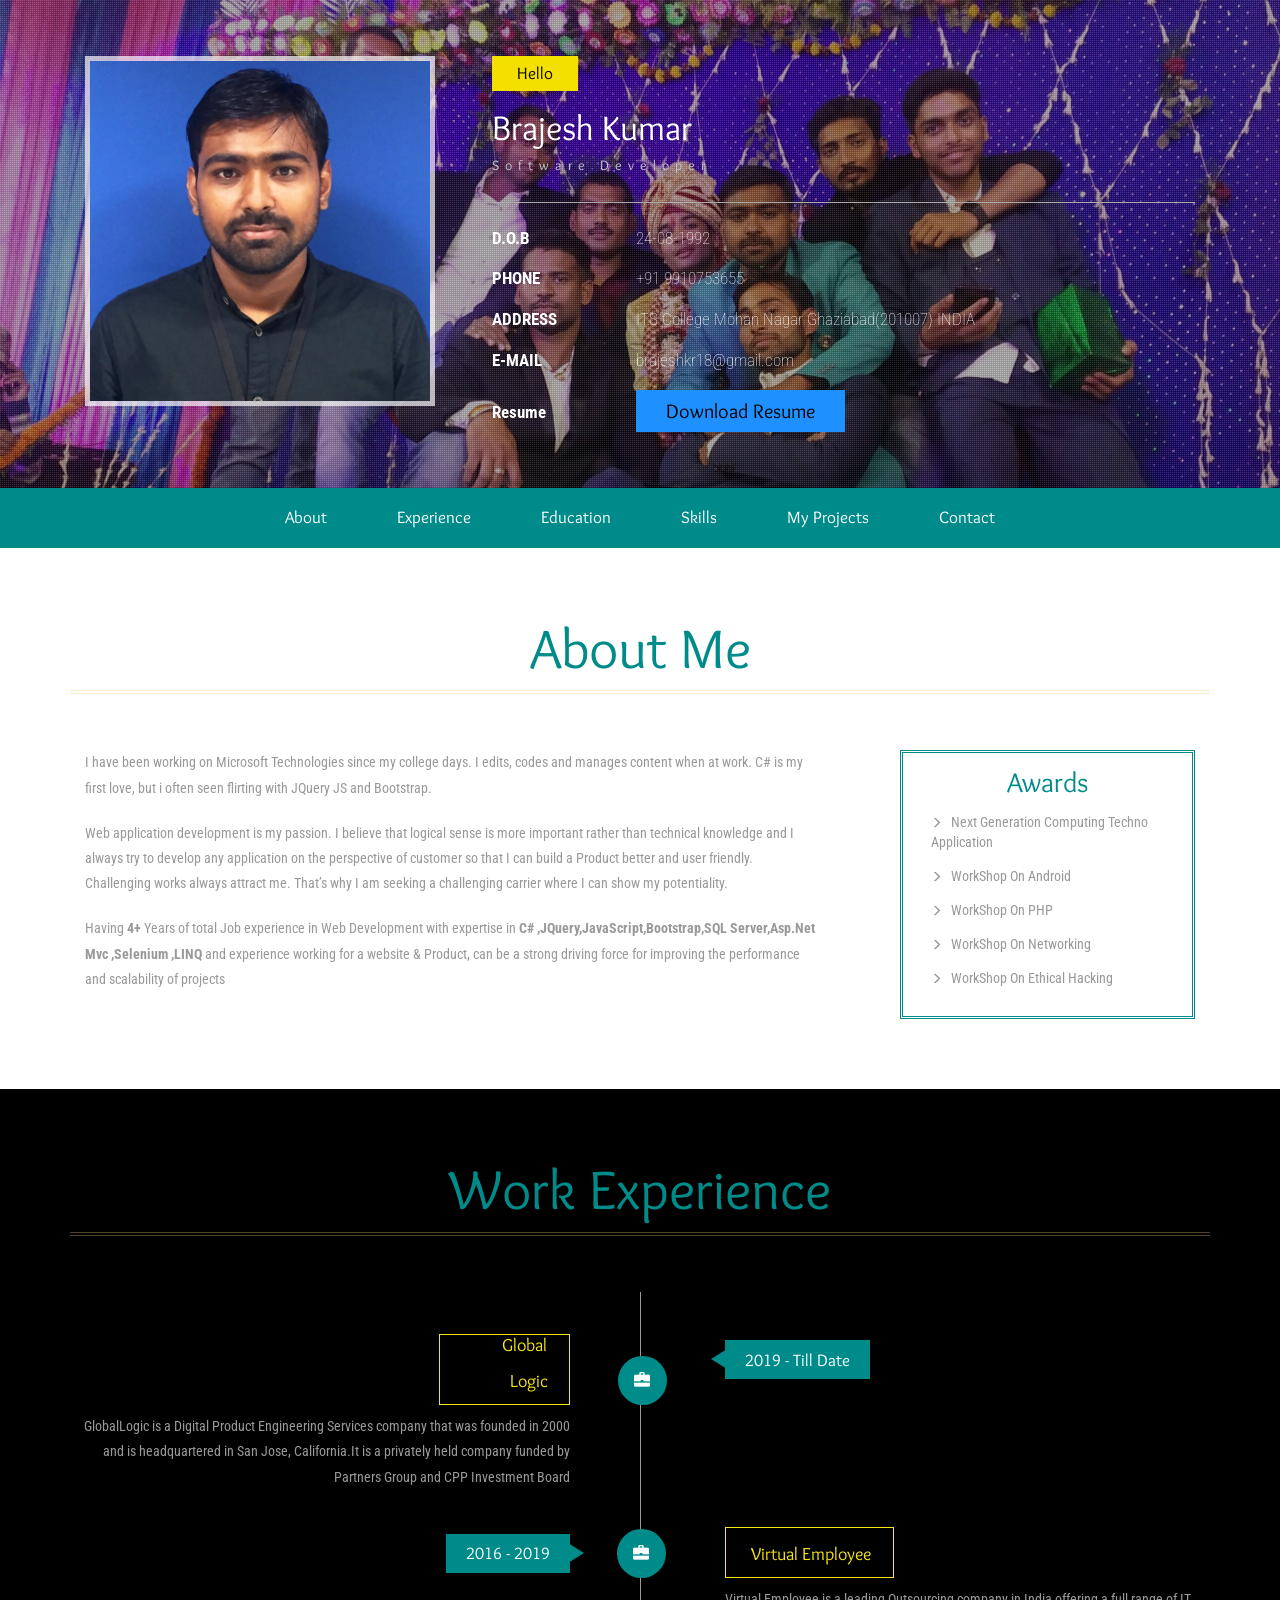
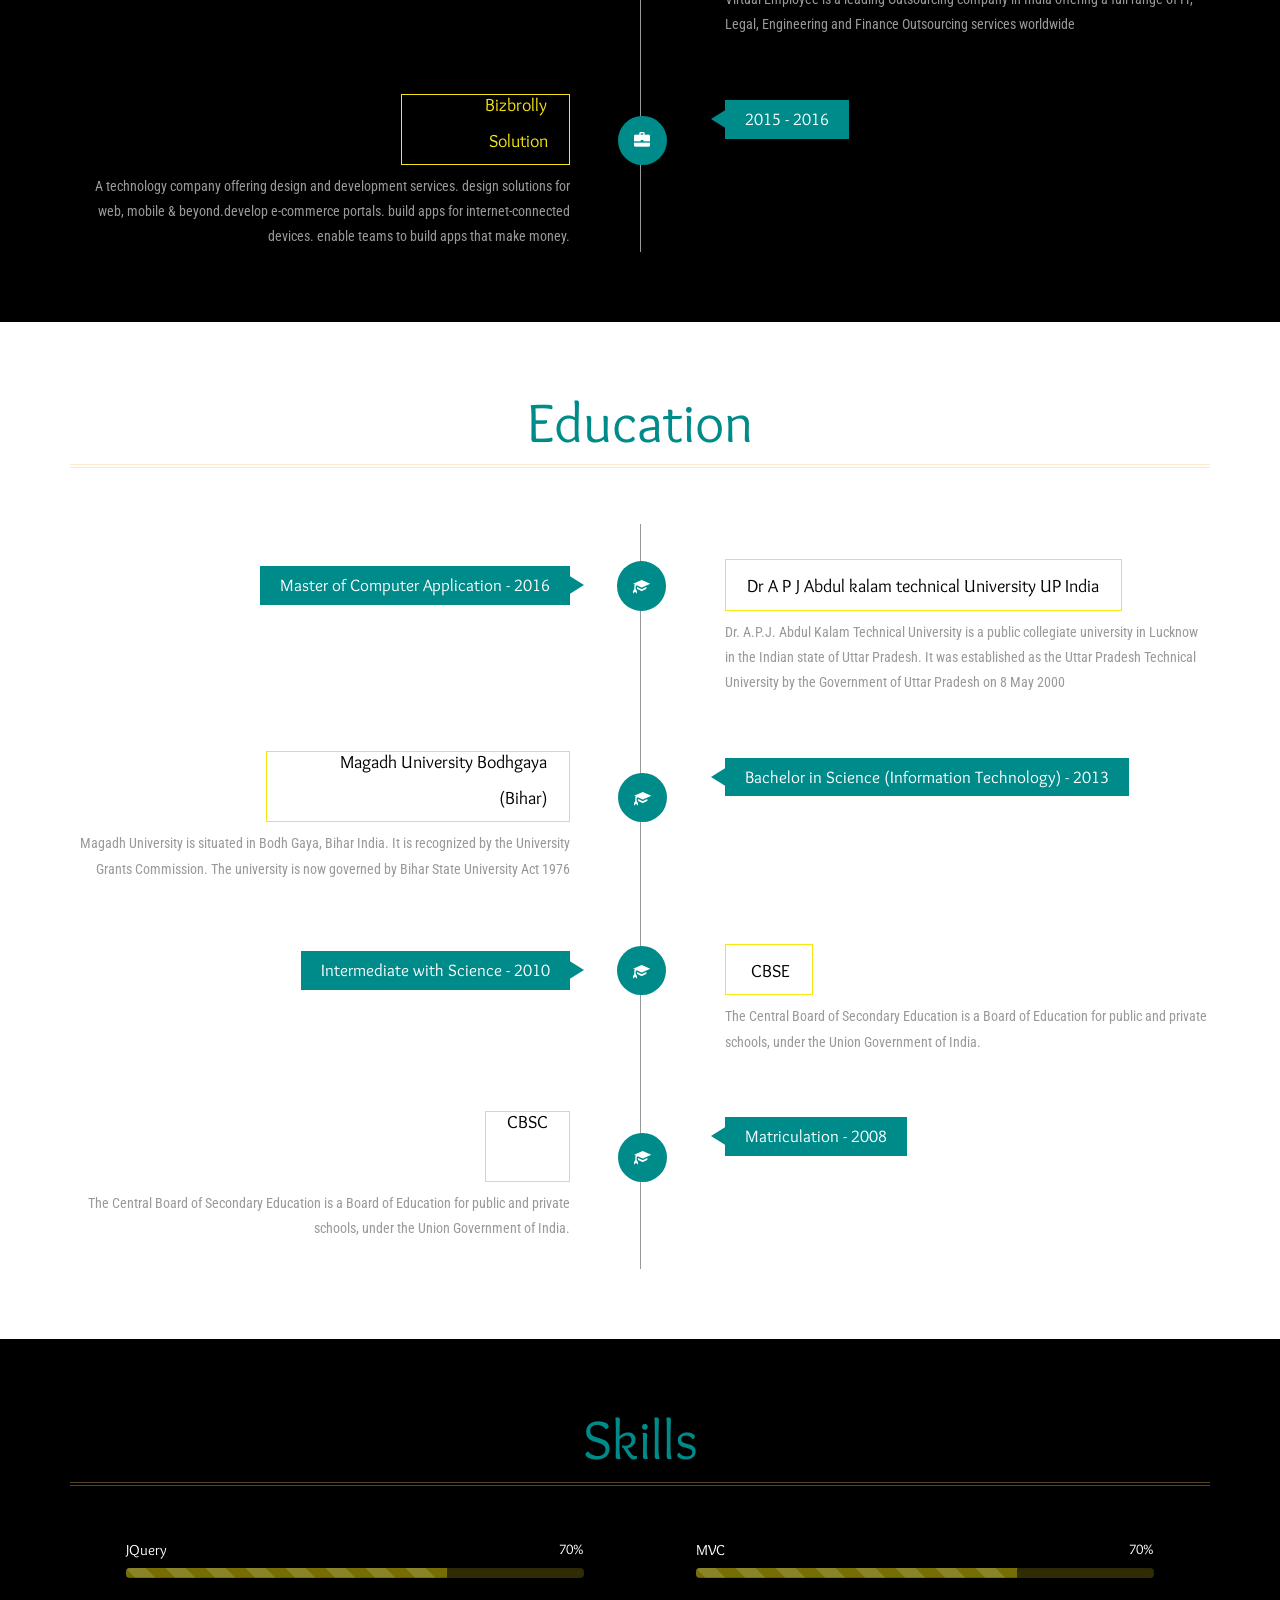
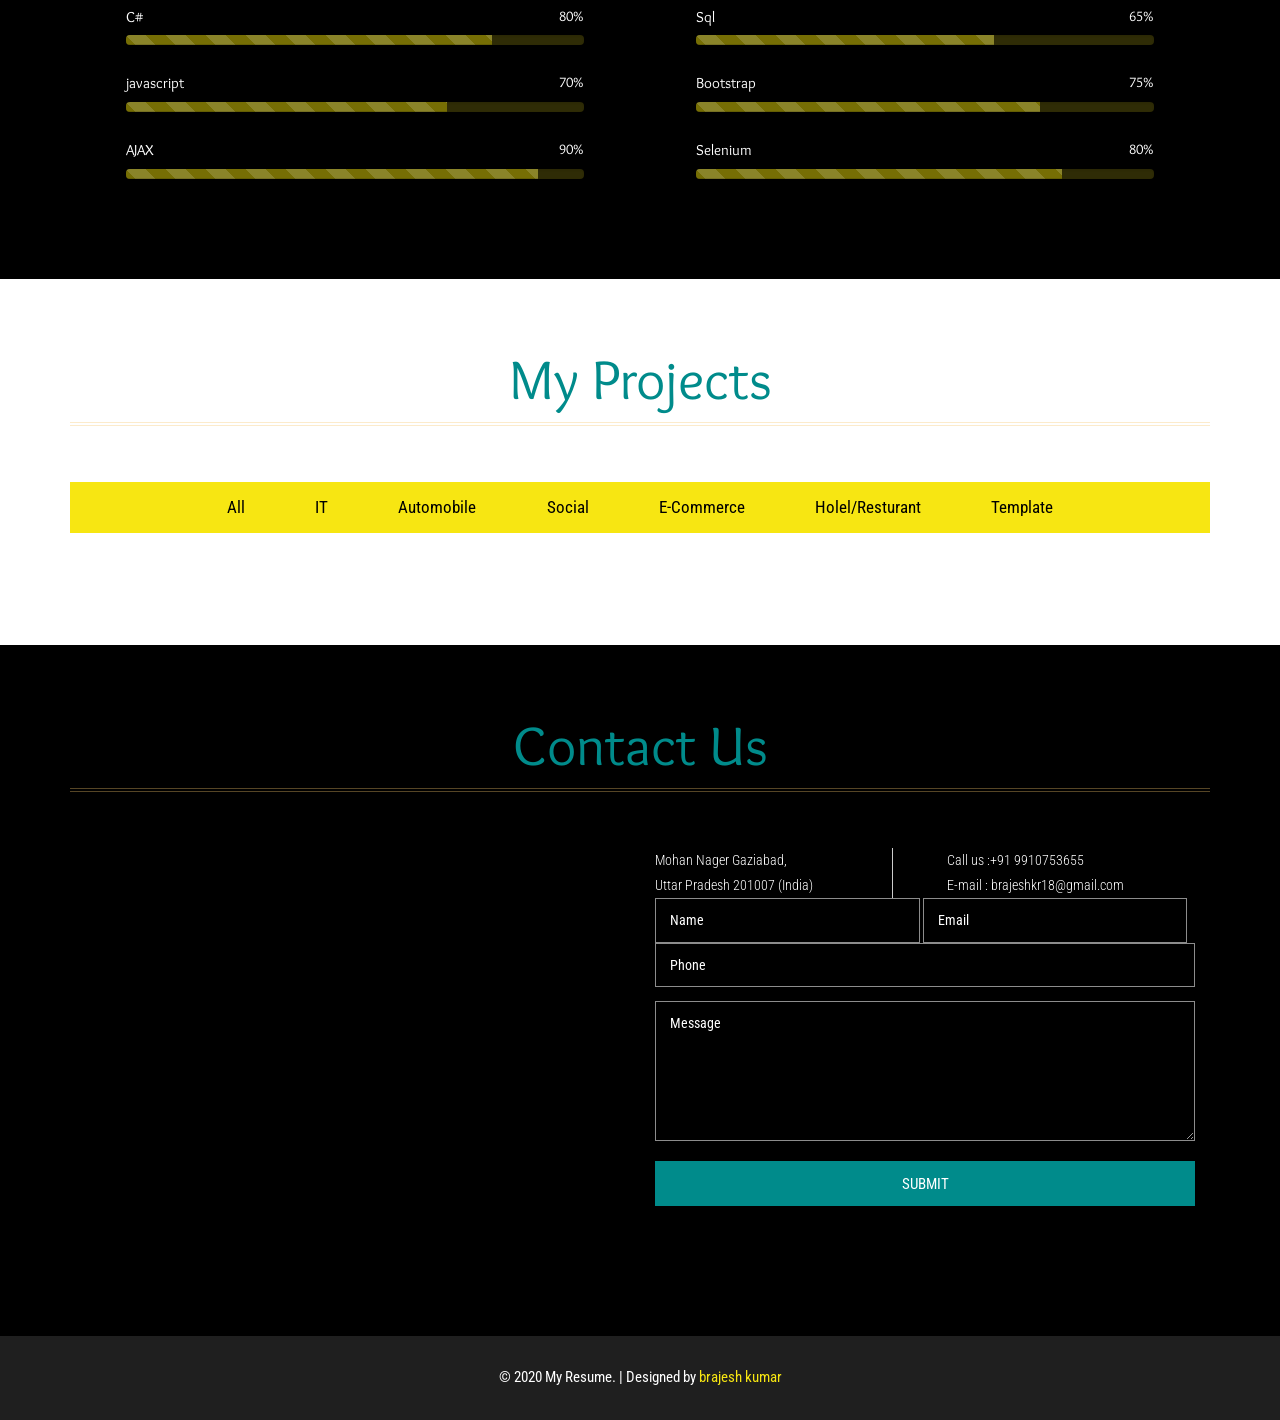
==== index.html @ 0449e1dd "initial commit" ====
﻿<!--
Author: W3layouts
Author URL: http://w3layouts.com
License: Creative Commons Attribution 3.0 Unported
License URL: http://creativecommons.org/licenses/by/3.0/
-->
<!DOCTYPE html>
<html>
<head>
<!-- Global site tag (gtag.js) - Google Analytics -->
<script async src="https://www.googletagmanager.com/gtag/js?id=UA-121890130-1"></script>
<script>
  window.dataLayer = window.dataLayer || [];
  function gtag(){dataLayer.push(arguments);}
  gtag('js', new Date());

  gtag('config', 'UA-121890130-1');
</script>

<title>My Portfolio</title>
<!--mobile apps-->
<meta name="viewport" content="width=device-width, initial-scale=1">
<meta http-equiv="Content-Type" content="text/html; charset=utf-8" />
<meta name="keywords" content="Brajesh Kumar,Anmol Kumar, Girjesh Kumar, Facebook, brajesh , brajesh sharma, brajeshkr18@gmail.com" />
<script type="application/x-javascript"> addEventListener("load", function() { setTimeout(hideURLbar, 0); }, false); function hideURLbar(){ window.scrollTo(0,1); } </script>
<!--mobile apps-->
<!--Custom Theme files-->
<link href="Assets/css/bootstrap.css" type="text/css" rel="stylesheet" media="all">
<link href="Assets/css/style.css" type="text/css" rel="stylesheet" media="all">
<link rel="stylesheet" href="Assets/css/swipebox.css">
<!--//Custom Theme files-->
<!--js-->
<script src="Assets/js/jquery-1.11.1.min.js"></script> 
<!-- //js -->
<!--web-fonts-->
<link href='//fonts.googleapis.com/css?family=Overlock:400,400italic,700,700italic,900,900italic' rel='stylesheet' type='text/css'>
<link href='//fonts.googleapis.com/css?family=Roboto+Condensed:400,300,300italic,400italic,700,700italic' rel='stylesheet' type='text/css'>
<!--//web-fonts-->
<!--start-smooth-scrolling-->
<script type="text/javascript" src="Assets/js/move-top.js"></script>
<script type="text/javascript" src="Assets/js/easing.js"></script>	
<script type="text/javascript">
		jQuery(document).ready(function($) {
			$(".scroll").click(function(event){		
				event.preventDefault();
				$('html,body').animate({scrollTop:$(this.hash).offset().top},1000);
			});
		});
</script>
<!--//end-smooth-scrolling-->
</head>
<body>
	<!--banner-->
	<div id="home" class="banner">
		<div class="banner-info">
			<div class="container">
				<div class="col-md-4 header-left">
					<img src="Assets/images/img1.jpg"  alt="brajesh kumar"/>
				</div>
				<div class="col-md-8 header-right">
					<h2>Hello</h2>
					<h1>Brajesh Kumar</h1>
					<h6>Software Developer</h6>
					<ul class="address">
						<li>
							<ul class="address-text">
								<li><b>D.O.B</b></li>
								<li>24-08-1992</li>
							</ul>
						</li>
						<li>
							<ul class="address-text">
								<li><b>PHONE </b></li>
								<li>+91 9910753655</li>
							</ul>
						</li>
						<li>
							<ul class="address-text">
								<li><b>ADDRESS </b></li>
								<li>ITS College Mohan Nagar Ghaziabad(201007) INDIA</li>
							</ul>
						</li>
						<li>
							<ul class="address-text">
								<li><b>E-MAIL </b></li>
								<li><a href="mailto:example@mail.com"> brajeshkr18@gmail.com</a></li>
							</ul>
						</li>
						<li>
							<ul class="address-text">
								<li><b>Resume </b></li>
								<li><a href="http://www.myprojects.in.net/portfolio/Assets/AspDotNetDeveloper.pdf" target="_blank">
								<h2 style="background-color:#1e90ff"> Download Resume </h2>
								</a></li>
							</ul>
						</li>
					</ul>
				</div>
				<div class="clearfix"> </div>
			</div>
		</div>
	</div>
	<!--//banner-->
	<!--top-nav-->
	<div class="top-nav wow">
		<div class="container">
			<div class="navbar-header logo">
				<button type="button" class="navbar-toggle collapsed" data-toggle="collapse" data-target="#bs-example-navbar-collapse-1">
					Menu
				</button>
			</div>
			<!-- Collect the nav links, forms, and other content for toggling -->
			<div class="collapse navbar-collapse" id="bs-example-navbar-collapse-1">
				<div class="menu">
					<ul class="nav navbar">
						<li><a href="#about" class="scroll">About</a></li>
						<li><a href="#work" class="scroll">Experience</a></li>
						<li><a href="#education" class="scroll">Education</a></li>
						<li><a href="#skills" class="scroll">Skills</a></li>
						<li><a href="#projects" class="scroll">My Projects</a></li>
						<li><a href="#contact" class="scroll">Contact</a></li>
					</ul>
					<div class="clearfix"> </div>
				</div>
			</div>
		</div>
	</div>	
	<!--//top-nav-->
	<!--about-->
	<div id="about" class="about">
		<div class="container">
			<h3 class="title"> About Me</h3>
			<div class="col-md-8 about-left">
			    <p>I have been working on Microsoft Technologies since my college days. I edits, codes and manages content when at work.  C# is my first love, but i often seen flirting with JQuery JS and Bootstrap.</p><br />
				<p>Web application development is my passion. I believe that logical sense is more important rather than technical knowledge and I always try to develop any application on the perspective of customer

				so that I can build a Product better and user friendly. Challenging works always attract me. That’s why I am seeking a challenging carrier where I can show my potentiality.

				</p><br />
				<p>Having <b>4+ </b>Years of total Job experience in Web Development with expertise in<b> C# ,JQuery,JavaScript,Bootstrap,SQL Server,Asp.Net Mvc ,Selenium ,LINQ</b>
				and experience working for a website & Product, can be a strong driving force for improving the performance and scalability of projects</p>
			</div>
			<div class="col-md-4 about-right">
				<ul>
					<h5>Awards</h5>
					<li><span class="glyphicon glyphicon-menu-right"></span> Next Generation Computing Techno Application </li>
					<li><span class="glyphicon glyphicon-menu-right"></span> WorkShop On Android </li>
					<li><span class="glyphicon glyphicon-menu-right"></span> WorkShop On PHP </li>
					<li><span class="glyphicon glyphicon-menu-right"></span> WorkShop On Networking </li>
					<li><span class="glyphicon glyphicon-menu-right"></span> WorkShop On Ethical Hacking</li>
				</ul>
				<div class="clearfix"> </div>
			</div>
			<div class="clearfix"> </div>
		</div>
	</div>
	<!--//about-->
	<!--work-experience-->
	<div id="work" class="work">
		<div class="container">
			<h3 class="title">Work Experience</h3>
			<div class="work-info"> 
				<div class="col-md-6 work-right work-right2"> 
					<h4>2019 - Till Date</h4>
				</div>
				<div class="col-md-6 work-left work-left2"> 
					<h5> Global Logic <span class="glyphicon glyphicon-briefcase"> </span></h5>
					<p>GlobalLogic is a Digital Product Engineering Services company that was founded in 2000 and is headquartered in San Jose, California.It is a privately held company funded by Partners Group and CPP Investment Board </p>
				</div>
				<div class="clearfix"> </div>
			</div>
			<div class="work-info"> 
				<div class="col-md-6 work-left"> 
					<h4>2016 - 2019 </h4>
				</div>
				<div class="col-md-6 work-right"> 
					<h5><span class="glyphicon glyphicon-briefcase"> </span> Virtual Employee</h5>
					<p>Virtual Employee is a leading Outsourcing company in India offering a full range of IT, Legal, Engineering and Finance Outsourcing services worldwide </p>
				</div>
				<div class="clearfix"> </div>
			</div>
			<div class="work-info"> 
				<div class="col-md-6 work-right work-right2"> 
					<h4>2015 - 2016 </h4>
				</div>
				<div class="col-md-6 work-left work-left2"> 
					<h5> Bizbrolly Solution <span class="glyphicon glyphicon-briefcase"> </span></h5>
					<p>A technology company offering design and development services. design solutions for web, mobile & beyond.develop e-commerce portals. build apps for internet-connected devices. enable teams to build apps that make money. </p>
				</div>
				<div class="clearfix"> </div>
			</div>
	<!-- 		<div class="work-info"> 
				<div class="col-md-6 work-left"> 
					<h4>2012 - 2013 </h4>
				</div>
				<div class="col-md-6 work-right"> 
					<h5><span class="glyphicon glyphicon-briefcase"> </span> Company Name</h5>
					<p>Sed ut perspiciatis unde omnis iste natus error sit voluptatem accusantium doloremque laudantium, totam rem aperiam, eaque ipsa quae ab illo inventore veritatis et quasi architecto beatae vitae dicta sunt explicabo </p>
				</div>
				<div class="clearfix"> </div>
			</div>
			<div class="work-info"> 
				<div class="col-md-6 work-right work-right2"> 
					<h4>2010 - 2012 </h4>
				</div>
				<div class="col-md-6 work-left work-left2"> 
					<h5> Company Name <span class="glyphicon glyphicon-briefcase"></span> </h5>
					<p>Sed ut perspiciatis unde omnis iste natus error sit voluptatem accusantium doloremque laudantium, totam rem aperiam, eaque ipsa quae ab illo inventore veritatis et quasi architecto beatae vitae dicta sunt explicabo </p>
				</div>
				<div class="clearfix"> </div>
			</div> -->
		</div>
	</div>
	<!--//work-experience-->
	<!--education-->
	<div id="education" class="education">
		<div class="container">
			<h3 class="title">Education</h3>
			<div class="work-info"> 
				<div class="col-md-6 work-left"> 
					<h4>Master of Computer Application - 2016</h4>
				</div>
				<div class="col-md-6 work-right"> 
					<h5><span class="glyphicon glyphicon-education"> </span>Dr A P J Abdul kalam technical University UP India</h5>
					<p>Dr. A.P.J. Abdul Kalam Technical University is a public collegiate university in Lucknow in the Indian state of Uttar Pradesh. It was established as the Uttar Pradesh Technical University by the Government of Uttar Pradesh on 8 May 2000 </p>
				</div>
				<div class="clearfix"> </div>
			</div>
			<div class="work-info"> 
				<div class="col-md-6 work-right work-right2"> 
					<h4>Bachelor in Science (Information Technology) - 2013</h4>
				</div>
				<div class="col-md-6 work-left work-left2"> 
					<h5>Magadh University Bodhgaya (Bihar) <span class="glyphicon glyphicon-education"></span></h5>
					<p>Magadh University is situated in Bodh Gaya, Bihar India. It is recognized by the University Grants Commission. The university is now governed by Bihar State University Act 1976 </p>
				</div>
				<div class="clearfix"> </div>
			</div>
			<div class="work-info"> 
				<div class="col-md-6 work-left"> 
					<h4>Intermediate with Science - 2010</h4>
				</div>
				<div class="col-md-6 work-right"> 
					<h5><span class="glyphicon glyphicon-education"> </span> CBSE </h5>
					<p>The Central Board of Secondary Education is a Board of Education for public and private schools, under the Union Government of India.</p>
				</div>
				<div class="clearfix"> </div>
			</div>
				<div class="work-info"> 
				<div class="col-md-6 work-right work-right2"> 
					<h4>Matriculation - 2008</h4>
				</div>
				<div class="col-md-6 work-left work-left2"> 
					<h5> CBSC  <span class="glyphicon glyphicon-education"></span></h5>
					<p>The Central Board of Secondary Education is a Board of Education for public and private schools, under the Union Government of India.  </p>
				</div>
				<div class="clearfix"> </div>
			</div>
		</div>
	</div>
	<!--//education-->
	<!--skills-->
	<div id="skills" class="skills">
		<div class="container">
			<h3 class="title">Skills</h3>
			<div class="skills-info">
				<div class="col-md-6 bar-grids">
					<h6>JQuery  <span> 70% </span></h6>
					<div class="progress">
						<div class="progress-bar progress-bar-striped active" style="width: 70%">
						</div>
					</div>
					<h6>C# <span> 80% </span></h6>
					<div class="progress">
						<div class="progress-bar progress-bar-striped active" style="width: 80%">
						</div>
					</div>
					<h6>javascript<span>70% </span></h6>
					<div class="progress">
						<div class="progress-bar progress-bar-striped active" style="width: 70%">
						</div>
					</div>
					<h6>AJAX <span> 90% </span></h6>
					<div class="progress">
						<div class="progress-bar progress-bar-striped active" style="width: 90%">
						</div>
					</div>
				</div>
				<div class="col-md-6 bar-grids">
					<h6>MVC <span> 70% </span></h6>
					<div class="progress">
						<div class="progress-bar progress-bar-striped active" style="width: 70%">
						</div>
					</div>
					<h6>Sql<span> 65% </span></h6>
					<div class="progress">
						<div class="progress-bar progress-bar-striped active" style="width: 65%">
						</div>
					</div>
					<h6>Bootstrap<span>75% </span></h6>
					<div class="progress">
						<div class="progress-bar progress-bar-striped active" style="width: 75%">
						</div>
					</div>
					<h6>Selenium<span> 80% </span></h6>
					<div class="progress">
						<div class="progress-bar progress-bar-striped active" style="width: 80%">
						</div>
					</div>
				</div>
				<div class="clearfix"> </div>
			</div>
		</div>
	</div>
	<!--//education-->
	<!--portfolio-->
	<div id="projects" class="portfolio">
		<div class="container">
			<h3 class="title wow zoomInLeft animated" data-wow-delay=".5s">My Projects</h3>
			<div class="sap_tabs">			
				<div id="horizontalTab" style="display: block; width: 100%; margin: 0px;">
					<ul class="resp-tabs-list wow fadeInUp animated" data-wow-delay=".7s">
						<li class="resp-tab-item"><span>All</span></li>
						
						<li class="resp-tab-item"><span> IT</span></li>
						<li class="resp-tab-item"><span>Automobile</span></li>	
                        <li class="resp-tab-item"><span>Social</span></li>
                        <li class="resp-tab-item"><span>E-Commerce</span></li>
                        <li class="resp-tab-item"><span>Holel/Resturant</span></li>
						<li class="resp-tab-item"><span>Template</span></li>
                        				
					</ul>	
					<div class="clearfix"> </div>	
					<div class="resp-tabs-container">
						<div class="tab-1 resp-tab-content">
							<div class="tab_img">
								<div class="col-md-4 portfolio-grids">
									<div class="grid">
									<a href="http://corelogistic.com/" target="blank"><img src="Assets/images/Corelogistic.png" alt="brajesh kumar" class="img-responsive">
										<!-- <a href="images/g1.jpg" class="swipebox" title="Lorem ipsum dolor sit amet, consectetur adipiscing elit. Duis maximus tortor diam, ac lobortis justo rutrum quis. Praesent non purus fermentum, eleifend velit non"> 
											<img src="images/g1.jpg" alt="" class="img-responsive" /> -->
											<div class="figcaption">
												<h3> Corelogistic </h3>
												<p>Core Logistic Private Limited is a leading name in the Warehousing and Logistics Services in INDIA, with our prime focus on Telecommunication Industry,</p>
											</div>
										</a>	
									</div>
								</div>
								<div class="col-md-4 portfolio-grids">
									<div class="grid">
										<a href="http://myproject.indianlotus.co.nz/" target="blank"><img src="Assets/images/DatabaseNepal.png" alt="brajesh kumar" class="img-responsive">
											<div class="figcaption">
												<h3> DatabaseNepal </h3>
												<p>Database nepal is websit to find loaction at your locality like Just Dial.</p>
											</div>
										</a>	
									</div>
								</div>
								 <div class="col-md-4 portfolio-grids">
                                    <div class="grid">
                                        <a href="http://mlmstudio.indianlotus.co.nz/Home/Index" target="blank">
                                            <img src="Assets/images/hospitalmanagement.jpg" alt="brajesh kumar" class="img-responsive">
                                            <div class="figcaption">
                                                <h3> Hospital Management </h3>
                                                <p>Find hotel ,resturant,bar and many more at your nearby location.</p>
                                            </div>
                                        </a>
                                    </div>
                                </div>
								<div class="col-md-4 portfolio-grids">
									<div class="grid">
										<a href="http://kabadiwalla.somee.com/" target="blank"><img src="Assets/images/RaddiWala.png" alt="brajesh kumar" class="img-responsive">
											<div class="figcaption">
												<h3>Kabadi Wala</h3>
												<p>website to book Raddiwall at your Doorstep and help to save environment and earn money from trash.</p>
											</div>
										</a>	
									</div>
								</div>
								<div class="col-md-4 portfolio-grids">
									<div class="grid">
										<a href="https://seasfoundation.com/" target="blank"><img src="Assets/images/Q.png" alt="brajesh kumar" class="img-responsive">
											<div class="figcaption">
												<h3> SeasFoundation </h3>
												<p>SeasFoundation is online exam portal for different cources in education field.</p>
												<p>SeasFoundation is online exam portal for different cources in education field.</p>
											</div>
										</a>	
									</div>
								</div> 
								<div class="col-md-4 portfolio-grids">
									<div class="grid">
									<a href="http://shoponline.myprojects.in.net/" target="blank"><img src="Assets/images/Online Shopping.jpg" alt="brajesh kumar" class="img-responsive">
											<div class="figcaption">
												<h3>Online Shopping</h3>
												<p>All Product Buy On Online Shopping Website.</p>
											</div>
										</a>	
									</div>
								</div>
								
								<div class="col-md-4 portfolio-grids">
									<div class="grid">
										<a href="http://lostandfound.somee.com/" target="blank"><img src="Assets/images/LostFound.png" alt="brajesh kumar" class="img-responsive">
											<div class="figcaption">
												<h3>Lost And Found</h3>
												<p>Find lost and found people in your nearby areas.</p>
											</div>
										</a>	
									</div>
								</div>
								  <div class="col-md-4 portfolio-grids">
                                    <div class="grid">
                                        <a href="http://www.para-scope.com/" target="blank">
                                            <img src="Assets/images/Parascope.png" alt="brajesh kumar" class="img-responsive">
                                            <div class="figcaption">
                                                <h3>PARA-SCOPE</h3>
                                                <p>Post-Acute Risk Analysis – Statistical, Clinical, & Operational Performance Evaluation.</p>
                                            </div>
                                        </a>
                                    </div>
                                </div>
                                <div class="col-md-4 portfolio-grids">
                                    <div class="grid">
                                        <a href="http://www.poultryindia.com/" target="blank">
                                            <img src="Assets/images/poultry.png" alt="brajesh kumar" class="img-responsive">
                                            <div class="figcaption">
                                                <h3> poultry India </h3>
                                                <p>website as a place for providing every possible information related to Poultry Industry in India.</p>
                                            </div>
                                        </a>
                                    </div>
                                </div>
                                <div class="col-md-4 portfolio-grids">
                                    <div class="grid">
                                        <a href="http://www.zultec.com/" target="blank">
                                            <img src="Assets/images/Zultec.png" alt="brajesh kumar" class="img-responsive">
                                            <div class="figcaption">
                                                <h3> Zultec </h3>
                                                <p>one of the leading companies offering comprehensive industrial and retail trade solutions.</p>
                                            </div>
                                        </a>
                                    </div>
                                </div>
                                <div class="col-md-4 portfolio-grids">
                                    <div class="grid">
                                        <a href="http://bizbrolly.com/" target="blank">
                                            <img src="Assets/images/Bizbrolly.png" alt="brajesh kumar" class="img-responsive">
                                            <div class="figcaption">
                                                <h3>Bizbrolly</h3>
                                                <p>Official website of bizbrolly solutions ( software company ).</p>
                                            </div>
                                        </a>
                                    </div>
                                </div>
								<div class="col-md-4 portfolio-grids">
									<div class="grid">
										<a href="http://saivakshetramu.org/" target="blank"><img src="Assets/images/Temple.jpg" alt="brajesh kumar" class="img-responsive">
											<div class="figcaption">
												<h3>Temple</h3>
												<p>Construction of Sri Saiva Kshetram has been aimed at rekindling the “Lamps of Righteousness “in this great Planet Earth which is considered unique among the countless worlds and the mega universe.</p>
											</div>
										</a>	
									</div>
								</div>
								<div class="col-md-4 portfolio-grids">
									<div class="grid">
										<a href="http://melbournestaxi.com/" target="blank"><img src="Assets/images/Melbourne.jpg" alt="brajesh kumar" class="img-responsive">
											<div class="figcaption">
												<h3> MelbournesTaxi </h3>
												<p>MelbournesTaxi provides the Taxi Service in Melbourne.</p>
											</div>
										</a>	
									</div>
								</div> 
									<div class="col-md-4 portfolio-grids">
									<div class="grid">
										<a href="http://uniqueautos.in/index.aspx" target="blank"><img src="Assets/images/c.png" alt="brajesh kumar" class="img-responsive">
											<div class="figcaption">
												<h3>Unique Autos</h3>
												<p>Unique Autos is a multi-brand car care workshop which has been around for 40+ years.</p>
											</div>
										</a>	
									</div>
								</div>
								
								 <div class="col-md-4 portfolio-grids">
                                    <div class="grid">
                                        <a href="http://expressbull.com/" target="blank">
                                            <img src="Assets/images/expressbull.png" alt="brajesh kumar" class="img-responsive">
                                            <div class="figcaption">
                                                <h3>Expressbull</h3>
                                                <p>Expressbull a logistic company.</p>
                                            </div>
                                        </a>
                                    </div>
                                </div>
								<div class="col-md-4 portfolio-grids">
									<div class="grid effect-sarah">
										 <a href="http://fulfillmentlab.com/" target="blank"><img src="Assets/images/Fullfillment Logo.png" alt="brajesh kumar" class="img-responsive">
											<div class="figcaption">
												<h3>Fullfillment</h3>
												<p>Leading provider of online technical support services to consumers and small businesses across a wide range of computing.</p>
											</div>
										</a>	
									</div>
								</div>
								 <div class="col-md-4 portfolio-grids">
                                    <div class="grid">
                                        <a href="http://hospitalmgm.somee.com/" target="blank">
                                            <img src="Assets/images/Clinix.png" alt="brajesh kumar" class="img-responsive">
                                            <div class="figcaption">
                                                <h3> Clinix </h3>
                                                <p>Find hotel ,resturant,bar and many more at your nearby location.</p>
                                            </div>
                                        </a>
                                    </div>
                                </div>
								<div class="col-md-4 portfolio-grids">
                                    <div class="grid">
                                        <a href="http://hospitalmgmt.somee.com/luxe/" target="blank">
                                            <img src="Assets/images/Luxe.jpg" alt="brajesh kumar" class="img-responsive">
                                            <div class="figcaption">
                                                <h3> Hotel </h3>
                                                <p>Find hotel ,resturant,bar and many more at your nearby location.</p>
                                            </div>
                                        </a>
                                    </div>
                                </div>
								
								<div class="col-md-4 portfolio-grids">
									<div class="grid">
										<a href="http://gymmgmt.somee.com/" target="blank"><img src="Assets/images/gyme.jpg" alt="brajesh kumar" class="img-responsive">
											<div class="figcaption">
												<h3>Gyme Workout</h3>
												<p>If you were to ask a series of bodybuilders and/or weight trainers which form of training program they preferred following.</p>
											</div>
										</a>	
									</div>
								</div>
								
                               
								<div class="col-md-4 portfolio-grids">
                                    <div class="grid">
                                        <a href="http://projectwebsite.somee.com/Template/" target="blank">
                                            <img src="Assets/images/Tmpe.jpg" alt="brajesh kumar" class="img-responsive">
                                            <div class="figcaption">
                                                <h3>Template</h3>
                                                <p>Responsive Website Template For OrganiZation.</p>
                                            </div>
                                        </a>
                                    </div>
                                </div>
                                <div class="col-md-4 portfolio-grids">
                                    <div class="grid">
                                        <a href="http://projectwebsite.somee.com/Template1/" target="blank">
                                            <img src="Assets/images/Tmpe1.jpg" alt="brajesh kumar" class="img-responsive">
                                            <div class="figcaption">
                                                <h3>Template</h3>
                                                <p>Responsive Website Template For OrganiZation.</p>
                                            </div>
                                        </a>
                                    </div>
                                </div>
                                <div class="col-md-4 portfolio-grids">
                                    <div class="grid">
                                        <a href="http://projectwebsite.somee.com/Template2/" target="blank">
                                            <img src="Assets/images/Tmpe2.png" alt="brajesh kumar" class="img-responsive">
                                            <div class="figcaption">
                                                <h3> Template </h3>
                                                <p>Responsive Website Template For OrganiZation.</p>
                                            </div>
                                        </a>
                                    </div>
                                </div>
                                <div class="col-md-4 portfolio-grids">
                                    <div class="grid">
                                        <a href="http://projectwebsite.somee.com/Template3/html5-video-background.html" target="blank">
                                            <img src="Assets/images/Tmpe3.jpg" alt="brajesh kumar" class="img-responsive">
                                            <div class="figcaption">
                                                <h3>Template </h3>
                                                <p>Responsive Website Template For OrganiZation .</p>
                                            </div>
                                        </a>
                                    </div>
                                </div>
								<div class="col-md-4 portfolio-grids">
									<div class="grid">
										<a href="http://resalegoods.somee.com/" target="blank">
										<img src="Assets/images/advertise.jpg" alt="brajesh kumar" class="img-responsive">
											<div class="figcaption">
												<h3>Advertise</h3>
												<p>Advertise Any Person Your Most Populer Thing As You Want Advertise.</p>
											</div>
										</a>	
									</div>
								</div>
								<div class="clearfix"> </div>
							</div>
						</div>
						<div class="tab-1 resp-tab-content">
                            <div class="tab_img">
                                <div class="col-md-4 portfolio-grids">
                                    <div class="grid">
                                        <a href="http://saivakshetramu.org/" target="blank">
                                            <img src="Assets/images/Temple.jpg" alt="brajesh kumar" class="img-responsive">
                                            <div class="figcaption">
                                                <h3>Temple</h3>
                                                <p>Construction of Sri Saiva Kshetram has been aimed at rekindling the “Lamps of Righteousness “in this great Planet Earth which is considered unique among the countless worlds and the mega universe.</p>
                                            </div>
                                        </a>
                                    </div>
                                </div>
                                <div class="clearfix"> </div>
                            </div>
						</div>
                        <div class="tab-1 resp-tab-content">
                            <div class="tab_img">
                                <div class="col-md-4 portfolio-grids">
									<div class="grid effect-sarah">
										 <a href="http://fulfillmentlab.com/" target="blank"><img src="Assets/images/Fullfillment Logo.png" alt="brajesh kumar" class="img-responsive">
											<div class="figcaption">
												<h3>My<span> Project</span></h3>
												<p>Leading provider of online technical support services to consumers and small businesses across a wide range of computing.</p>
											</div>
										</a>	
									</div>
								</div>
                                <div class="col-md-4 portfolio-grids">
                                    <div class="grid">
                                        <a href="http://bizbrolly.com/" target="blank" >
                                            <img src="Assets/images/Bizbrolly.png" alt="brajesh kumar" class="img-responsive">
                                            <div class="figcaption">
                                                <h3>My<span> Project</span></h3>
                                                <p>Official website of bizbrolly solutions ( software company ).</p>
                                            </div>
                                        </a>
                                    </div>
                                </div>
                                <div class="clearfix"> </div>
                            </div>
                        </div>
                        <div class="tab-1 resp-tab-content">
                            <div class="tab_img">
                                <div class="col-md-4 portfolio-grids">
                                    <div class="grid">
                                        <a href="http://corelogistic.com/" target="blank">
                                            <img src="Assets/images/Corelogistic.png" alt="brajesh kumar" class="img-responsive">
                                            <!-- <a href="images/g1.jpg" class="swipebox" title="Lorem ipsum dolor sit amet, consectetur adipiscing elit. Duis maximus tortor diam, ac lobortis justo rutrum quis. Praesent non purus fermentum, eleifend velit non">
                    <img src="images/g1.jpg" alt="" class="img-responsive" /> -->
                                            <div class="figcaption">
                                                <h3>My<span> Project</span></h3>
                                                <p>Core Logistic Private Limited is a leading name in the Warehousing and Logistics Services in INDIA, with our prime focus on Telecommunication Industry,</p>
                                            </div>
                                        </a>
                                    </div>
                                </div>
                                <div class="col-md-4 portfolio-grids">
                                    <div class="grid">
                                        <a href="http://expressbull.com/" target="blank">
                                            <img src="Assets/images/expressbull.png" alt="brajesh kumar" class="img-responsive">
                                            <div class="figcaption">
                                                <h3>My<span> Project</span></h3>
                                                <p>Expressbull a logistic company.</p>
                                            </div>
                                        </a>
                                    </div>
                                </div>
                                <div class="clearfix"> </div>
                            </div>
                        </div>
                        <div class="tab-1 resp-tab-content">
                            <div class="tab_img">
                                <div class="col-md-4 portfolio-grids">
                                    <div class="grid">
                                        <a href="http://kabadiwalla.somee.com/" target="blank">
                                            <img src="Assets/images/RaddiWala.png" alt="brajesh kumar" class="img-responsive">
                                            <div class="figcaption">
                                                <h3>Raddiwall</span></h3>
                                                <p>website to book Raddiwall at your Doorstep and help to save environment and earn money from trash.</p>
                                            </div>
                                        </a>
                                    </div>
                                </div>
                                <div class="col-md-4 portfolio-grids">
                                    <div class="grid">
                                        <a href="http://lostandfound.somee.com/" target="blank">
                                            <img src="Assets/images/LostFound.png" alt="brajesh kumar" class="img-responsive">
                                            <div class="figcaption">
                                                <h3>Lost And Found</span></h3>
                                                <p>Find lost and found people in your nearby areas.</p>
                                            </div>
                                        </a>
                                    </div>
                                </div>
                                <div class="clearfix"> </div>
                            </div>
                        </div>

						<div class="tab-1 resp-tab-content">
							<div class="tab_img">
<!--                                 <div class="col-md-4 portfolio-grids">
                                    <div class="grid">
                                        <a href="http://grocerystop.somee.com/" target="blank">
                                            <img src="Assets/images/GroceryStore.jpg" alt="brajesh kumar" class="img-responsive">
                                            <div class="figcaption">
                                                <h3>My<span> Project</span></h3>
                                                <p>Find grocery items at your door step.</p>
                                            </div>
                                        </a>
                                    </div>
                                </div> -->
								<div class="col-md-4 portfolio-grids">
                                    <div class="grid">
                                        <a href="http://projectwebsite.somee.com/" target="blank">
                                            <img src="Assets/images/Online Shopping.jpg" alt="brajesh kumar" class="img-responsive">
                                            <div class="figcaption">
                                                <h3>My<span> Project</span></h3>
                                                <p>Find grocery items at your door step.</p>
                                            </div>
                                        </a>
                                    </div>
                                </div>
                                <!-- <div class="col-md-4 portfolio-grids">
                                    <div class="grid">
                                        <a href="http://resale.somee.com/" target="blank">
                                            <img src="Assets/images/Resale.jpg" alt="brajesh kumar" class="img-responsive">
                                            <div class="figcaption">
                                                <h3>My<span> Project</span></h3>
                                                <p>Buy or sold  old used product at affordable price.</p>
                                            </div>
                                        </a>
                                    </div>
                                </div> -->
                                <div class="col-md-4 portfolio-grids">
                                    <div class="grid">
                                        <a href="http://www.poultryindia.com/" target="blank">
                                            <img src="Assets/images/poultry.png" alt="brajesh kumar" class="img-responsive">
                                            <div class="figcaption">
                                                <h3>Poultry</h3>
                                                <p>website as a place for providing every possible information related to Poultry Industry in India.</p>
                                            </div>
                                        </a>
                                    </div>
                                </div>
                                <div class="col-md-4 portfolio-grids">
                                    <div class="grid">
                                        <a href="http://www.zultec.com/" target="blank">
                                            <img src="Assets/images/Zultec.png" alt="brajesh kumar" class="img-responsive">
                                            <div class="figcaption">
                                                <h3>My<span> Project</span></h3>
                                                <p>one of the leading companies offering comprehensive industrial and retail trade solutions.</p>
                                            </div>
                                        </a>
                                    </div>
                                </div>

								<div class="clearfix"> </div>
							</div>
						</div>
						<div class="tab-1 resp-tab-content">
							<div class="tab_img">
                                <div class="col-md-4 portfolio-grids">
                                    <div class="grid">
                                        <a href="http://hospitalmgmt.somee.com/luxe/" target="blank">
                                            <img src="Assets/images/Luxe.jpg" alt="brajesh kumar" class="img-responsive">
                                            <div class="figcaption">
                                                <h3>resturant</h3>
                                                <p>Find hotel ,resturant,bar and many more at your nearby location.</p>
                                            </div>
                                        </a>
                                    </div>
                                </div>
								<div class="clearfix"> </div>
							</div>
						</div>
						 <div class="tab-1 resp-tab-content">
                            <div class="tab_img">
                                <div class="col-md-4 portfolio-grids">
                                    <div class="grid">
                                        <a href="http://projectwebsite.somee.com/Template/" target="blank">
                                            <img src="Assets/images/Tmpe.jpg" alt="brajesh kumar" class="img-responsive">
                                            <div class="figcaption">
                                                <h3>Template</h3>
                                                <p>Responsive Website Template For OrganiZation.</p>
                                            </div>
                                        </a>
                                    </div>
                                </div>
                                <div class="col-md-4 portfolio-grids">
                                    <div class="grid">
                                        <a href="http://projectwebsite.somee.com/Template1/" target="blank">
                                            <img src="Assets/images/Tmpe1.jpg" alt="brajesh kumar" class="img-responsive">
                                            <div class="figcaption">
                                                <h3>Template</h3>
                                                <p>Responsive Website Template For OrganiZation.</p>
                                            </div>
                                        </a>
                                    </div>
                                </div>
                                <div class="col-md-4 portfolio-grids">
                                    <div class="grid">
                                        <a href="http://projectwebsite.somee.com/Template2/" target="blank">
                                            <img src="Assets/images/Tmpe2.png" alt="brajesh kumar" class="img-responsive">
                                            <div class="figcaption">
                                                <h3> Template </h3>
                                                <p>Responsive Website Template For OrganiZation.</p>
                                            </div>
                                        </a>
                                    </div>
                                </div>
                                <div class="col-md-4 portfolio-grids">
                                    <div class="grid">
                                        <a href="http://projectwebsite.somee.com/Template3/html5-video-background.html" target="blank">
                                            <img src="Assets/images/Tmpe3.jpg" alt="brajesh kumar" class="img-responsive">
                                            <div class="figcaption">
                                                <h3>Template </h3>
                                                <p>Responsive Website Template For OrganiZation .</p>
                                            </div>
                                        </a>
                                    </div>
                                </div>
                                <div class="clearfix"> </div>
                            </div>
                        </div>
					</div>
				</div>
			</div>
			<!--ResponsiveTabs-->
			<script src="Assets/js/easyResponsiveTabs.js" type="text/javascript"></script>
			<script type="text/javascript">
				$(document).ready(function () {
					$('#horizontalTab').easyResponsiveTabs({
						type: 'default', //Types: default, vertical, accordion           
						width: 'auto', //auto or any width like 600px
						fit: true   // 100% fit in a container
					});
				});		
			</script>
			<!--//ResponsiveTabs-->
			<!-- swipe box js -->
			<script src="Assets/js/jquery.swipebox.min.js"></script> 
				<script type="text/javascript">
					jQuery(function($) {
						$(".swipebox").swipebox();
					});
			</script>
			<!-- //swipe box js -->
		</div>
	</div>
	<!--//portfolio-->
	<!--contact -->
	<div class="welcome contact" id="contact">
		<div class="container">
			<h3 class="title">Contact Us</h3>
			<div class="contact-row">
				<div class="col-md-6 contact-left">
					<iframe src="https://www.google.com/maps/embed?pb=!1m18!1m12!1m3!1d250261.21285550427!2d-60.42919264432581!3d46.13039392716506!2m3!1f0!2f0!3f0!3m2!1i1024!2i768!4f13.1!3m3!1m2!1s0x4b67ef033cc4082f%3A0xbf0517bb7d9ecd34!2sNorth+Sydney%2C+NS%2C+Canada!5e0!3m2!1sen!2sin!4v1460613320469"></iframe>
				</div>
				<div class="col-md-6 contact-right">
					<div class="address-left">
						<p>Mohan Nager Gaziabad,<br> Uttar Pradesh 201007 (India) </p>
					</div>
					<div class="address-right">
						<p>Call us :+91 9910753655</p>
						<p>E-mail : <a href="mailto:info@example.com">brajeshkr18@gmail.com</a></p>
					</div>
					<div class="clearfix"></div>
					<div class="contact-form">
						<form action="#" method="post">
							<input type="text" name="Name" placeholder="Name" required="">
							<input class="email" name="Email" type="text" placeholder="Email" required="">
							<input class="phone" name="phone" type="text" placeholder="Phone" required="">
							<textarea name="Message" placeholder="Message" required=""></textarea>
							<input type="submit" value="SUBMIT" >
						</form>
					</div>
				</div>
				<div class="clearfix"></div>
			</div>
		</div>
	</div>
	<!--//contact -->
	<!--footer-->
	<div class="footer">
		<div class="container">
			<p>© 2020 My Resume. | Designed by <a href="http://brajeshkumar.co.in/" target="_blank"> brajesh kumar</a></p>
		</div>
	</div>
	<!--//footer-->
	<!--smooth-scrolling-of-move-up-->
	<script type="text/javascript">
		$(document).ready(function() {
		
			var defaults = {
				containerID: 'toTop', // fading element id
				containerHoverID: 'toTopHover', // fading element hover id
				scrollSpeed: 1200,
				easingType: 'linear' 
			};
			
			$().UItoTop({ easingType: 'easeOutQuart' });
			
		});
	</script>
	<!--//smooth-scrolling-of-move-up-->
	<!-- Bootstrap core JavaScript
    ================================================== -->
    <!-- Placed at the end of the document so the pages load faster -->
    <script src="Assets/js/bootstrap.js"></script>
	<!--Start of Tawk.to Script-->
<script type="text/javascript">
var Tawk_API=Tawk_API||{}, Tawk_LoadStart=new Date();
(function(){
var s1=document.createElement("script"),s0=document.getElementsByTagName("script")[0];
s1.async=true;
s1.src='https://embed.tawk.to/5b3dc8d64af8e57442dc5a30/default';
s1.charset='UTF-8';
s1.setAttribute('crossorigin','*');
s0.parentNode.insertBefore(s1,s0);
})();
</script>
<!--End of Tawk.to Script-->
</body>
</html>
---- Assets/css/style.css ----
/*--
Author: W3layouts
Author URL: http://w3layouts.com
License: Creative Commons Attribution 3.0 Unported
License URL: http://creativecommons.org/licenses/by/3.0/
--*/
body{
	margin:0;
	font-family: 'Roboto Condensed', sans-serif;
	background: #fff;
}
body a{
	transition: 0.5s all;
	-webkit-transition: 0.5s all;
	-moz-transition: 0.5s all;
	-o-transition: 0.5s all;
	-ms-transition: 0.5s all;
	text-decoration:none;
}
h1,h2,h3,h4,h5,h6{
	margin:0;	
	font-family: 'Overlock', cursive;
}
p{
	margin:0;
}
ul,label{
	margin:0;
	padding:0;
}
body a:hover{
	text-decoration:none;
}
/*--baner--*/
.banner {
	background:url(../images/a.jpg)no-repeat center 0px;
	-webkit-background-size:cover;
	background-size:cover;
	-moz-background-size:cover;
	position: relative;
}
.banner1 {
	background:url(../images/Anmolk.jpg)no-repeat center 0px;
	-webkit-background-size:cover;
	background-size:cover;
	-moz-background-size:cover;
	position: relative;
}
.banner-info{
	background: url(../images/dott.png)repeat 0px 0px;
	padding: 4em 0;
}
.header-left img {
    width: 100%;
    border: 5px solid rgba(255, 255, 255, 0.68);
}
.header-right {
    padding-left: 3em;
}
.header-right h1 {
    font-size: 2.5em;
    color: #fff;
    margin: 0.5em 0 0;
}
.header-right h2 {
    font-size: 1.2em;
    color: #000;
    background: #F3E000;
    display: inline-block;
    padding: .5em 1.5em;
    position: relative;
}
.header-right h2:before {
    width: 0;
    height: 0;
   
    bottom: -9px;
    left: 12px;
    border-style: solid;
    border-width: 10px 10px 0 10px;
    border-color: #F3E000 transparent transparent transparent;
}
.header-right h6 {
    font-size: 1em;
    color: #C7C7C7;
    margin-top: 0.8em;
    letter-spacing: 6px;
}
ul.address {
    margin-top: 2em;
    border-top: 1px solid #AFAFAF;
    padding-top: 0.5em;
}
ul.address li {
    display: block;
}
ul.address li ul.address-text li {
    display: inline-block;
    font-size: 1.2em;
    color: #fff;
    margin-top: 1em;
	font-weight: 100;
}
ul.address li ul.address-text li:nth-child(1){
	width: 20%;
}
ul.address li ul.address-text li a {
    color: #fff;
	text-decoration:none;
}
ul.address li ul.address-text li a:hover{
    color: #0FF;
}
/*--//banner-top--*/
/*--top-nav--*/
.top-nav {
    background: #008B8B;
}
.nav > li {
    display: inline-block;
}
ul.nav.navbar {
    margin: 0;
    text-align: center;
}
ul.nav.navbar li a {
    color: #fff;
    padding: 1em 2em;
    font-size: 1.2em;
    font-family: 'Overlock', cursive;
}
ul.nav.navbar li a:hover,ul.nav.navbar li a.active,ul.nav.navbar li a:focus{
    color: #008B8B;
    background: #fff;
	-webkit-transform: scale(0.8);
	-moz-transform: scale(0.8);
    transform: scale(0.8);
	-o-transform: scale(0.8);
	-ms-transform: scale(0.8);
}
/*--//top-nav--*/
/*--about--*/
.about,.work,.education,.skills,.portfolio,.contact{
	padding:6em 0;
}
h3.title {
    font-size: 4em;
    text-align: center;
    color: #008B8B;
    border-bottom: 4px double rgba(247, 197, 106, 0.35);
    padding-bottom: 0.2em;
	margin-bottom: 1em;
}
p {
    font-size: 1em;
    color: #999;
    line-height: 1.8em;
}
.about-right {
    padding-left: 5em;
}
.about-right ul {
    border: 3px double #008B8B;
    padding: 1em 2em;
}
.about-right h5 {
    font-size: 2em;
    text-align: center;
    color: #008B8B;
}
.about-right ul li {
    display: block;
    color: #999;
    margin: 1em 0;
	font-size:1em;
}
.about-right ul li span.glyphicon {
    font-size: 0.8em;
	margin-right: 6px;
}
/*--//about--*/
/*--work--*/
.work {
    background: #000;
}
.work-left {
    text-align: right;
    padding: 3em 5em 0 0;
}
.work-right {
    border-left: 1px solid #999;
    padding: 2.5em 0 2em 6em;
}
.work-info h4 {
    font-size: 1.2em;
    background: darkcyan;
    display: inline-block;
    padding: .6em 1.2em;
    color: #fff;
	position:relative;
}
.work-info h4:before {
    width: 0;
    height: 0;
    position: absolute;
	/*-- w3layouts --*/
    content: '';
    top: 9px;
    right: -14px;
    border-style: solid;
    border-width: 10px 0 10px 16px;
    border-color: transparent transparent transparent rgb(0, 139, 139);
}
.work-info h5 {
    font-size: 1.3em;
    color: #F7E612;
    margin-bottom: .5em;
    border: 1px solid #F7E612;
    display: inline-block;
    padding: 0 1.2em;
}
.work-info h5 span.glyphicon {
    font-size: 0.9em;
    color: #fff;
    background: #008B8B;
    padding: 1em;
    -webkit-border-radius: 70%;
    -moz-border-radius: 70%;
    border-radius: 70%;
    -webkit-transition: .5s all;
    -moz-transition: .5s all;
    transition: .5s all;
    -webkit-transform: scale(1);
    -moz-transform: scale(1);
    transform: scale(1);
    -o-transform: scale(1);
    -ms-transform: scale(1);
}
.work-right h5 span.glyphicon {
    margin-right: 5em;
    margin-left: -8em;
}
.work-left2 h5 span.glyphicon {
    margin-left: 4em;
    margin-right: -7.3em;
    z-index: 9;
}
.work-right.work-right2 {
    min-height: 210px;
    float: right;
}
.work-right.work-right2 h4:before {
    left: -14px;
	-webkit-transform: rotate(180deg);
	-moz-transform: rotate(180deg);
	/*-- agileits --*/
    transform: rotate(180deg);
	-o-transform: rotate(180deg);
	-ms-transform: rotate(180deg);
}
.work-right.work-right2 h4 {
    margin-top: 0.8em;
}
.work-info:hover h5 span.glyphicon {
    color: #F7E612;
	-webkit-transform: scale(1.2);
	-moz-transform: scale(1.2);
    transform: scale(1.2);
	-o-transform: scale(1.2);
	-ms-transform: scale(1.2);
}
/*--//work--*/
/*--education--*/
.education .work-info h5 {
    color: #000;
}
/*--//education--*/
/*--skills--*/
.skills{
	background:#000;
}
.bar-grids {
    padding: 0 4em;
}
.progress {
    height: 10px;
    margin-bottom: 2.2em;
    background-color: #2F2C06;
}
.progress-bar { 
    background-color: #766E04;
}
.bar-grids h6 {
    font-size: 1.1em;
    color: #fff;
    margin-bottom: 0.6em;
}
.bar-grids h6 span {
    float: right;
    font-size: 0.9em;
}
/*--//skills--*/
/*--portfolio--*/
/*--SAP--*/
ul.resp-tabs-list {  
/*-- w3layouts --*/
background: #F7E612;
}
.sap_tabs{
	clear:both;
	padding: 0;
}
.tab_box{
	background:#fd926d;
	padding: 2em;
}
.top1{
	margin-top: 2%;
}
.resp-tabs-list {
    list-style: none;
    margin: 0 auto 3em;
    text-align: center;
}
.resp-tab-item {
    color: #000;
    font-size: 1.2em;
    cursor: pointer;
    display: inline-block;
    list-style: none;
    outline: none;
    -webkit-transition: all 0.5s;
    -moz-transition: all 0.5s;
    -ms-transition: all 0.5s;
    -o-transition: all 0.5s;
    transition: all 0.5s;
    padding: 0.8em 2em;
    font-weight: 400;
	position:relative;
}
.resp-tab-item:hover{
    color: #1D9898;
}
.resp-tab-active,.resp-tab-active:hover{
    text-shadow: none;
    color: #fff;
    background: #1D9898;
}
.resp-tab-active:before {
    width: 0;
    height: 0;
    position: absolute;
    content: '';
    bottom: -7px;
    left: 41%;
	/*-- agileits --*/
    border-style: solid;
    border-width: 7px 7px 0 7px;
    border-color: #1D9898 transparent transparent transparent;
}
.resp-tabs-container {
	padding: 0px;
	clear: left;	
}
h2.resp-accordion {
	cursor: pointer;
	padding: 5px;
	display: none;
}
.resp-tab-content {
	display: none;
}
.resp-content-active, .resp-accordion-active {
   display: block;
}
/*--//SAP--*/
/*--img-hover--*/
.portfolio-grids {
    margin-top: 2em;
}
.grid {
	position: relative;
	overflow:hidden;
	background: #000;
}
.grid img {
	opacity: 0.8;
}
.grid .figcaption {
    padding: 2em 2.5em;
    color: #fff;
    -webkit-backface-visibility: hidden;
    backface-visibility: hidden;
}
.grid .figcaption::before,
.grid .figcaption::after {
	pointer-events: none;
}

.grid .figcaption{
	position: absolute;
	top: 0;
	left: 0;
	width: 100%;
	height: 100%;
}

/* Anchor will cover the whole item by default */

.grid img {
	max-width: none;
	width: 100%;
	width: -webkit-calc(100% + 20px);
	width: calc(100% + 20px);
	-webkit-transition: opacity 0.35s, -webkit-transform 0.35s;
	-moz-transition: opacity 0.35s, -moz-transform 0.35s;
	transition: opacity 0.35s, transform 0.35s;
	-webkit-transform: translate3d(-10px,0,0);
	-moz-transform: translate3d(-10px,0,0);
	transform: translate3d(-10px,0,0);
	-o-transform: translate3d(-10px,0,0);
	-ms-transform: translate3d(-10px,0,0);
	-webkit-backface-visibility: hidden;
	backface-visibility: hidden;
}
.grid:hover img {
	-moz-opacity: 0.5;
	opacity: 0.5;
	-webkit-transform: translate3d(0,0,0);
	-moz-transform: translate3d(0,0,0);
	transform: translate3d(0,0,0);
	-o-transform: translate3d(0,0,0);
	-ms-transform: translate3d(0,0,0);	
}
.grid .figcaption {
	text-align: left;
}
.grid h3 {
    position: relative;
    overflow: hidden;
    padding: 0.5em 0;
	-moz-opacity: 0;
    opacity: 0;
    text-transform: uppercase;
    font-size: 2em;
    color: #fff;
}
.grid h3 span {
    font-weight: 800;
    margin-left: 5px;
}
.grid h3::after {
	position: absolute;
	bottom: 0;
	left: 0;
	width: 100%;
	height: 2px;
	background: #fff;
	content: '';
	-webkit-transition: -webkit-transform 0.35s;
	-moz-transition: transform 0.35s;
	transition: transform 0.35s;
	-webkit-transform: translate3d(-100%,0,0);
	-moz-transform: translate3d(-100%,0,0);
	transform: translate3d(-100%,0,0);
	-o-transform: translate3d(-100%,0,0);
	-ms-transform: translate3d(-100%,0,0);
}
.grid:hover h3::after {
	-webkit-transform: translate3d(0,0,0);
	-moz-transform: translate3d(0,0,0);
	transform: translate3d(0,0,0);
	-o-transform: translate3d(0,0,0);
	-ms-transform: translate3d(0,0,0);
}
.grid:hover h3 {
	-moz-opacity:1;
	opacity:1;
}
.grid p {
    padding: 1em 0 0;
	-moz-opacity:1;
    opacity: 0;
    -webkit-transition: opacity 0.35s, -webkit-transform 0.35s;
	-moz-transition: opacity 0.35s, transform 0.35s;
    transition: opacity 0.35s, transform 0.35s;
    -webkit-transform: translate3d(100%,0,0);
	-moz-transform: translate3d(100%,0,0);
    transform: translate3d(100%,0,0);
	-o-transform: translate3d(100%,0,0);
	-ms-transform: translate3d(100%,0,0);
    color: #fff;
    letter-spacing: 2px;
}
.grid:hover p {
	-moz-opacity: 1;
	opacity: 1;
	-webkit-transform: translate3d(0,0,0);
	-moz-transform: translate3d(0,0,0);
	transform: translate3d(0,0,0);
	-o-transform: translate3d(0,0,0);
	-ms-transform: translate3d(0,0,0);
}
/*--//portfolio--*/
/*--contact--*/
.contact{
	background:#000;
}
.contact-left iframe {
    width: 100%;
    min-height: 29.5em;
    border: none;
}
.contact-form h5 {
    font-size: 2em;
    color: #333;
}
.address-left {
    float: left;
    width: 41%;
	position: relative;
}
.address-right {
    float: right;
    width: 46%;
}
.contact p {
    color: #fff;
    font-weight: 300;
}
.contact p a {
    color: #fff;
}
.contact p a:hover{
    color: #F7E612;
}
.address-left:after {
    content: '';
    width: 1px;
    height: 100%;
    background: #ccc;
    position: absolute;
    top: 0;
    right: -17px;
}
.contact-form input[type="text"] {
    width: 49%;
    color: #fff;
    background: none;
    outline: none;
    font-size: 1em;
    padding: .8em 1em;
    border: 1px solid #8C8C8C;
    -webkit-appearance: none;
    display: inline-block;
}
.contact-form input[type="text"].email {
   // margin: 3em 0 1em 0.5em;
}
.contact-form input[type="text"].phone {
    width: 100%;
    margin-bottom: 1em;
}
.contact-form textarea {
    width: 100%;
    background: none;
    color: #fff;
    font-size: 1em;
    outline: none;
    padding: .8em 1em;
    border: 1px solid #8C8C8C;
    min-height: 10em;
    -webkit-appearance: none;
}
.contact-form input[type="submit"] {
    outline: none;
    color: #fff;
    padding: 0.6em 1em;
    font-size: 1.1em;
    margin: 1em 0 0 0;
    -webkit-appearance: none;
    background: #008B8B;
    border: 2px solid #008B8B;
    transition: 0.5s all;
    -webkit-transition: 0.5s all;
    transition: 0.5s all;
    -moz-transition: 0.5s all;
    width: 100%;
}
.contact-form input[type="submit"]:hover {
    background: none;
    color: #008B8B;
}
::-webkit-input-placeholder {
	color:#fff !important;
}

:-moz-placeholder { /* Firefox 18- */
	color:#fff !important; 
}

::-moz-placeholder {  /* Firefox 19+ */
	color:#fff !important;
}

:-ms-input-placeholder {  
	color:#fff !important;
}
/*--//contact--*/
/*--footer--*/
.footer {
    padding: 2em 0;
    text-align: center;
    background: #1F1F1F;
}
.footer p {
    color: #fff;
	font-size: 1.1em;
}
.footer p a{
    color: #F7E612;
}
.footer p a:hover{
    color: #fff;
}
/*--//footer--*/
/*--slider-up-arrow--*/
#toTop {
	display: none;
	text-decoration: none;
	position: fixed;
	bottom: 3%;
	right: 3%;
	overflow: hidden;
	width: 32px;
	height: 32px;
	border: none;
	text-indent: 100%;
	background: url("../images/move-up.png") no-repeat 0px 0px;
	z-index:999;
}
#toTopHover {
	width: 32px;
	height: 32px;
	display: block;
	overflow: hidden;
	float: right;
	opacity: 0;
	-moz-opacity: 0;
	filter: alpha(opacity=0);
}
/*--//slider-up-arrow--*/
/*---- responsive-design -----*/
@media(max-width:1366px){
.about,.work,.education,.skills,.portfolio,.contact {
    padding: 5em 0;
}
.work-right.work-right2 {
    min-height: 200px;
}
.work-right {
    padding: 2.5em 0 1em 6em;
}
}
@media(max-width:1080px){
.header-left {
    padding: 0;
}
ul.address {
    margin-top: 1em;
}
ul.address li ul.address-text li {
    margin-top: 0.8em;
}
.about, .work, .education, .skills, .portfolio, .contact {
    padding: 4em 0;
}
h3.title {
    font-size: 3.6em;
	margin-bottom: 0.8em;
}
.about-right {
    padding-left: 1em;
}
.work-right {
    padding: 2.5em 0 0.5em 6em;
}
.resp-tabs-list {
    margin: 0 auto 1.5em;
}
.contact-form input[type="text"] {
    width: 48.8%;
}
}
@media(max-width:1024px){
.header-right h1 {
    font-size: 2.3em;
}
}
@media(max-width:991px){
.banner-info {
    padding: 3.5em 0;
}
.header-left {
    float: left;
    width: 40%;
}
.header-right {
    padding-left: 2em;
    float: right;
    width: 60%;
    padding-right: 0;
}
.header-right h2 {
    font-size: 1em;
}
.header-right h1 {
    font-size: 2em;
}
.header-right h6 {
    font-size: 0.9em;
    margin-top: 0.6em;
    letter-spacing: 5px;
}
ul.address li ul.address-text li {
    font-size: 1.1em;
}
ul.nav.navbar li a {
    padding: 1em 1.5em;
}
h3.title {
    font-size: 3.5em;
    margin-bottom: 0.6em;
}
.about-left {
    float: left;
    width: 65%;
	padding-left: 0;
}
.about-right {
    float: right;
    width: 35%;
    padding: 0;
}
.about-right ul {
    border-width: 3px;
    padding: 1em;
}
.work-left {
    padding: 2em 4em 0 0;
    float: left;
    width: 50%;
}
.work-right {
    padding: 2em 0 0.5em 5em;
    float: right;
    width: 50%;
}
.work-right h5 span.glyphicon {
    margin-right: 5em;
    margin-left: -7.3em;
}
.work-info h5 {
    font-size: 1.2em;
    padding: 0 1em;
}
.work-left2 h5 span.glyphicon {
    margin-left: 3.4em;
    margin-right: -6.4em;
}
.work-right.work-right2 {
    min-height: 220px;
}
.bar-grids {
    padding: 0 2em;
    float: left;
    width: 50%;
}
.portfolio-grids {
    margin-top: 1em;
    width: 33.33%;
    padding: 0 .5em;
	float: left;
}
.grid .figcaption {
    padding: 1em 1.5em;
}
.grid h3 {
    font-size: 1.5em;
}
.grid p {
    letter-spacing: 1px;
}
.contact-left iframe {
    width: 100%;
    min-height: 20em;
    border: none;
}
.contact-right {
    margin-top: 2em;
}
.contact-form input[type="text"].email {
    margin: 2em 0 1em 0.5em;
}
}
@media(max-width:800px){
.about, .work, .education, .skills, .portfolio, .contact {
    padding: 3em 0;
}
h3.title {
    font-size: 3.3em;
    margin-bottom: 0.6em;
}
#swipebox-title {
    font-size: 0.9em;
}
}
@media(max-width:768px){
.banner-info {
    padding: 3em 0;
}
}
@media(max-width:767px){
.navbar-toggle {
    float: none;
    width: 100%;
    text-align: center;
    margin: 0;
    font-size: 1.3em;
    color: #fff;
}
.nav > li {
    display: block;
}
ul.nav.navbar li a {
    padding: 0.8em 1.5em;
    font-size: 1.1em;
}
}
@media(max-width:640px){
.header-right h2 {
    font-size: 0.9em;
}
.header-right h2:before {
    bottom: -7px;
    left: 9px;
    border-width: 7px 7px 0 7px;
}
ul.address li ul.address-text li {
    font-size: 1em;
}
.header-right h6 {
    font-size: 0.85em;
}
ul.address {
    margin-top: 0.5em;
}
.banner-info {
    padding: 2em 0;
}
.about, .work, .education, .skills, .portfolio, .contact {
    padding: 2em 0;
}
h3.title {
    font-size: 2.8em;
    margin-bottom: 0.5em;
}
.about-left {
    float: none;
    width: 100%;
    padding: 0;
}
.about-right {
    float: none;
    width: 100%;
    margin-top: 1em;
}
.work-right.work-right2 {
    min-height: 235px;
}
.bar-grids {
    padding: 0 1.5em;
}
.bar-grids h6 {
    font-size: 1em;
}
.progress {
    margin-bottom: 2em;
}
.resp-tab-item {
    font-size: 1.1em;
    padding: 0.6em 2em;
}
.contact-left iframe {
    min-height: 17em;
}
.contact-left {
    padding: 0;
}
.contact-right {
    margin-top: 1em;
	padding: 0;
}
.contact-form input[type="text"] {
    padding: .6em 1em;
}
.footer {
    padding: 1.5em 0;
}
}
@media(max-width:480px){
.header-left {
    float: none;
    width: 40%;
    margin: 0 auto;
}
.header-right {
    float: none;
    width: 100%;
}
h3.title {
    font-size: 2.5em;
}
p {
    font-size: 0.9em;
}
.work-info h4 {
    font-size: 1em;
}
.work-info h4:before {
    right: -10px;
    border-width: 7px 0 7px 10px;
}
.work-info h5 {
    font-size: 1em;
}
.work-left {
    padding: 1em 3em 0 0;
}
.work-right {
    padding: 1em 0 0.5em 3em;
}
.work-right h5 span.glyphicon {
    margin-right: 3em;
    margin-left: -6em;
}
.work-right.work-right2 h4:before {
    left: -10px;
}
.work-left2 h5 span.glyphicon {
    margin-left: 3em;
    margin-right: -6.2em;
}
.bar-grids {
    padding: 0 1em;
    float: none;
    width: 100%;
}
.progress {
    margin-bottom: 1.5em;
}
.portfolio-grids {
    width: 50%;
}
.grid .figcaption {
    padding: 0.5em 1em;
}
.grid p {
    letter-spacing: 0px;
    padding: .5em 0 0;
}
.contact-form input[type="submit"] {
    font-size: 1em;
}
.footer p {
    font-size: 1em;
}
}
@media(max-width:414px){
.work-right.work-right2 {
    min-height: 260px;
}
.resp-tab-item {
    font-size: 1em;
    padding: 0.6em 1.3em;
}
.portfolio-grids {
    width: 100%;
    float: none;
    padding: 0;
}
.contact-form input[type="text"] {
    width: 100%;
    margin-top: 1em;
}
.contact-form input[type="text"].email {
    margin: 1em 0 0 0;
}
.address-left {
    width: 45%;
}
.address-right {
    width: 42%;
}
.contact-form textarea {
    min-height: 8em;
}
}
@media(max-width:375px){
.header-right {
    padding-left: 0;
}
.work-left {
    width: 100%;
    text-align: left;
	padding: 1em 0 0 0;
}
.work-right {
    padding: 1em 0 0.5em 2em;
    width: 95%;
	border: none;
}
.work-right h5 span.glyphicon {
    margin-right: 2em;
    margin-left: -5em;
}
.work-right.work-right2 {
    min-height: inherit;
    padding: 0;
}
.resp-tab-item {
    padding: 0.6em 1em;
}
.resp-tab-active:before {
    bottom: -5px;
    left: 37%;
    border-width: 5px 5px 0 5px;
}
.resp-tabs-list {
    margin: 0 auto 0.5em;
}
.address-left,.address-right{
    width: 100%;
    float: none;
}
.contact-left iframe {
    min-height: 13em;
}
.address-left:after {
    right: 0;
    width: 0px;
}
.contact-form input[type="submit"] {
    font-size: 0.9em;
}
}
@media(max-width:320px){
.banner-info {
    padding: 1em 0;
}
.header-left {
    width: 50%;
}
.header-right h1 {
    font-size: 1.8em;
}
.header-right h6 {
    letter-spacing: 1px;
}
ul.address li ul.address-text li {
    font-size: 0.9em;
}
ul.address li ul.address-text li:nth-child(1) {
    width: 25%;
}
ul.nav.navbar li a {
    padding: 0.6em 1.5em;
    font-size: 1em;
}
.about, .work, .education, .skills, .portfolio, .contact {
    padding: 1em 0;
}
h3.title {
    font-size: 2em;
}
.progress {
    height: 7px;
}
.bar-grids {
    padding: 0;
}
.bar-grids h6 {
    font-size: 0.9em;
}
.resp-tab-item {
    padding: 0.6em 1em;
    font-size: 0.9em;
}
.contact-form input[type="text"] {
    font-size: 0.9em;
}
.contact-form textarea {
    font-size: 0.9em;
}

}
/*--//responsive-design---*/
---- Assets/css/swipebox.css ----
/*! Swipebox v1.2.8 | Constantin Saguin csag.co | MIT License | github.com/brutaldesign/swipebox */
html.swipebox-html.swipebox-touch {
  overflow: hidden !important;
}

#swipebox-overlay img {
  border: none !important;
}

#swipebox-overlay {
  width: 100%;
  height: 100%;
  position: fixed;
  top: 0;
  left: 0;
  z-index: 99999 !important;
  overflow: hidden;
  -webkit-user-select: none;
  -moz-user-select: none;
  -ms-user-select: none;
  user-select: none;
}

#swipebox-container {
  position: relative;
  width: 100%;
  height: 100%;
}

#swipebox-slider {
  -webkit-transition: -webkit-transform 0.4s ease;
  transition: transform 0.4s ease;
  height: 100%;
  left: 0;
  top: 0;
  width: 100%;
  white-space: nowrap;
  position: absolute;
  display: none;
  cursor: pointer;
}
#swipebox-slider .slide {
  height: 100%;
  width: 100%;
  line-height: 1px;
  text-align: center;
  display: inline-block;
}
#swipebox-slider .slide:before {
  content: "";
  display: inline-block;
  height: 43%;
  width: 1px;
  margin-right: -1px;
}
#swipebox-slider .slide img, #swipebox-slider .slide .swipebox-video-container {
  display: inline-block;
  max-height: 100%;
  max-width: 100%;
  margin: 0;
  padding: 0;
  width: auto;
  height: auto;
  vertical-align: middle;
}
#swipebox-slider .slide .swipebox-video-container {
  background: none;
  max-width: 1140px;
  max-height: 100%;
  width: 100%;
  padding: 5%;
  -webkit-box-sizing: border-box;
  box-sizing: border-box;
  -moz-box-sizing: border-box;
}
#swipebox-slider .slide .swipebox-video-container .swipebox-video {
  width: 100%;
  height: 0;
  padding-bottom: 56.25%;
  overflow: hidden;
  position: relative;
}
#swipebox-slider .slide .swipebox-video-container .swipebox-video iframe {
  width: 100% !important;
  height: 100% !important;
  position: absolute;
  top: 0;
  left: 0;
}
#swipebox-slider .slide-loading {
  background: url(../images/loader.gif) no-repeat center center;
}

#swipebox-bottom-bar,
#swipebox-top-bar {
  -webkit-transition: 0.5s all;
  transition: 0.5s all;
  -moz-transition: 0.5s all;
  position: absolute;
  left: 0;
  z-index: 999;
  height: 50px;
  width: 100%;
}

#swipebox-bottom-bar {
  bottom: -50px;
}
#swipebox-bottom-bar.visible-bars {
  -webkit-transform: translate3d(0, -50px, 0);
  transform: translate3d(0, -50px, 0);
  -moz-transform: translate3d(0, -50px, 0);
  -o-transform: translate3d(0, -50px, 0);
  -ms-transform: translate3d(0, -50px, 0);
}

#swipebox-top-bar {
    bottom: 22%;
}
#swipebox-title {
    display: block;
    width: 45%;
    text-align: center;
    margin: 0 auto !important;
}

#swipebox-prev,
#swipebox-next,
#swipebox-close {
  background-image: url(../images/icons.png);
  background-repeat: no-repeat;
  border: none !important;
  text-decoration: none !important;
  cursor: pointer;
  width: 50px;
  height: 50px;
  top: 0;
}

#swipebox-arrows {
  display: block;
  margin: 0 auto;
  width: 100%;
  height: 50px;
}

#swipebox-prev {
  background-position: -32px 13px;
  float: left;
}

#swipebox-next {
  background-position: -78px 13px;
  float: right;
}

#swipebox-close {
	right: 50px;
	top: 12px;
	position: absolute;
	z-index: 9999;
	background-position: 15px 12px;
}
.swipebox-no-close-button #swipebox-close {
  display: none;
}

#swipebox-prev.disabled,
#swipebox-next.disabled {
  opacity: 0.3;
}

.swipebox-no-touch #swipebox-overlay.rightSpring #swipebox-slider {
  -webkit-animation: rightSpring 0.3s;
  animation: rightSpring 0.3s;
  -moz-animation: rightSpring 0.3s;
}
.swipebox-no-touch #swipebox-overlay.leftSpring #swipebox-slider {
  -webkit-animation: leftSpring 0.3s;
  animation: leftSpring 0.3s;
  -moz-animation: leftSpring 0.3s;
}

.swipebox-touch #swipebox-container:before, .swipebox-touch #swipebox-container:after {
  -webkit-backface-visibility: hidden;
  backface-visibility: hidden;
  -webkit-transition: all .3s ease;
  transition: all .3s ease;
  -moz-transition: all .3s ease;
  content: ' ';
  position: absolute;
  z-index: 999;
  top: 0;
  height: 100%;
  width: 20px;
  opacity: 0;
}
.swipebox-touch #swipebox-container:before {
  left: 0;
  -webkit-box-shadow: inset 10px 0px 10px -8px #656565;
  box-shadow: inset 10px 0px 10px -8px #656565;
  -moz-box-shadow: inset 10px 0px 10px -8px #656565;
}
.swipebox-touch #swipebox-container:after {
  right: 0;
  -webkit-box-shadow: inset -10px 0px 10px -8px #656565;
  box-shadow: inset -10px 0px 10px -8px #656565;
  -moz-box-shadow: inset -10px 0px 10px -8px #656565;
}
.swipebox-touch #swipebox-overlay.leftSpringTouch #swipebox-container:before {
  opacity: 1;
}
.swipebox-touch #swipebox-overlay.rightSpringTouch #swipebox-container:after {
  opacity: 1;
}

@-webkit-keyframes rightSpring {
  0% {
    left: 0;
  }

  50% {
    left: -30px;
  }

  100% {
    left: 0;
  }
}

@keyframes rightSpring {
  0% {
    left: 0;
  }

  50% {
    left: -30px;
  }

  100% {
    left: 0;
  }
}
@-webkit-keyframes leftSpring {
  0% {
    left: 0;
  }

  50% {
    left: 30px;
  }

  100% {
    left: 0;
  }
}
@keyframes leftSpring {
  0% {
    left: 0;
  }

  50% {
    left: 30px;
  }

  100% {
    left: 0;
  }
}
@media screen and (min-width: 800px) {
  #swipebox-close {
    right: 50px;
	top: 12px;
  }

  #swipebox-arrows {
    width: 80%;
    max-width: 800px;
  }
}
/* Skin 
--------------------------*/
#swipebox-overlay {
  background: #0d0d0d;
}

#swipebox-bottom-bar,
#swipebox-top-bar {
  opacity: 1;
}

#swipebox-top-bar {
  color: white !important;
  font-size: 15px;
  line-height: 30px;
  font-family: Helvetica, Arial, sans-serif;
}
@media(max-width:1366px){
#swipebox-top-bar {
    bottom: 20%;
}
}
@media(max-width:1080px){
#swipebox-title {
    width: 61%;
    line-height: 1.8em;
    margin: 1em auto 0 !important;
}
#swipebox-top-bar {
   top: 74%;
}
}
@media(max-width:768px){
#swipebox-title {
    width: 75%;
}
#swipebox-arrows {
    width: 83%;
}
}
@media(max-width:640px){
#swipebox-title {
    width: 82%;
    font-size: .9em;
}
#swipebox-arrows {
    width: 80%;
}
}
@media(max-width:480px){
#swipebox-title {
    width: 85%;
    font-size: .8em;
}
#swipebox-top-bar {
    bottom: 19%;
}
#swipebox-close {
    right: 30px;
}
}
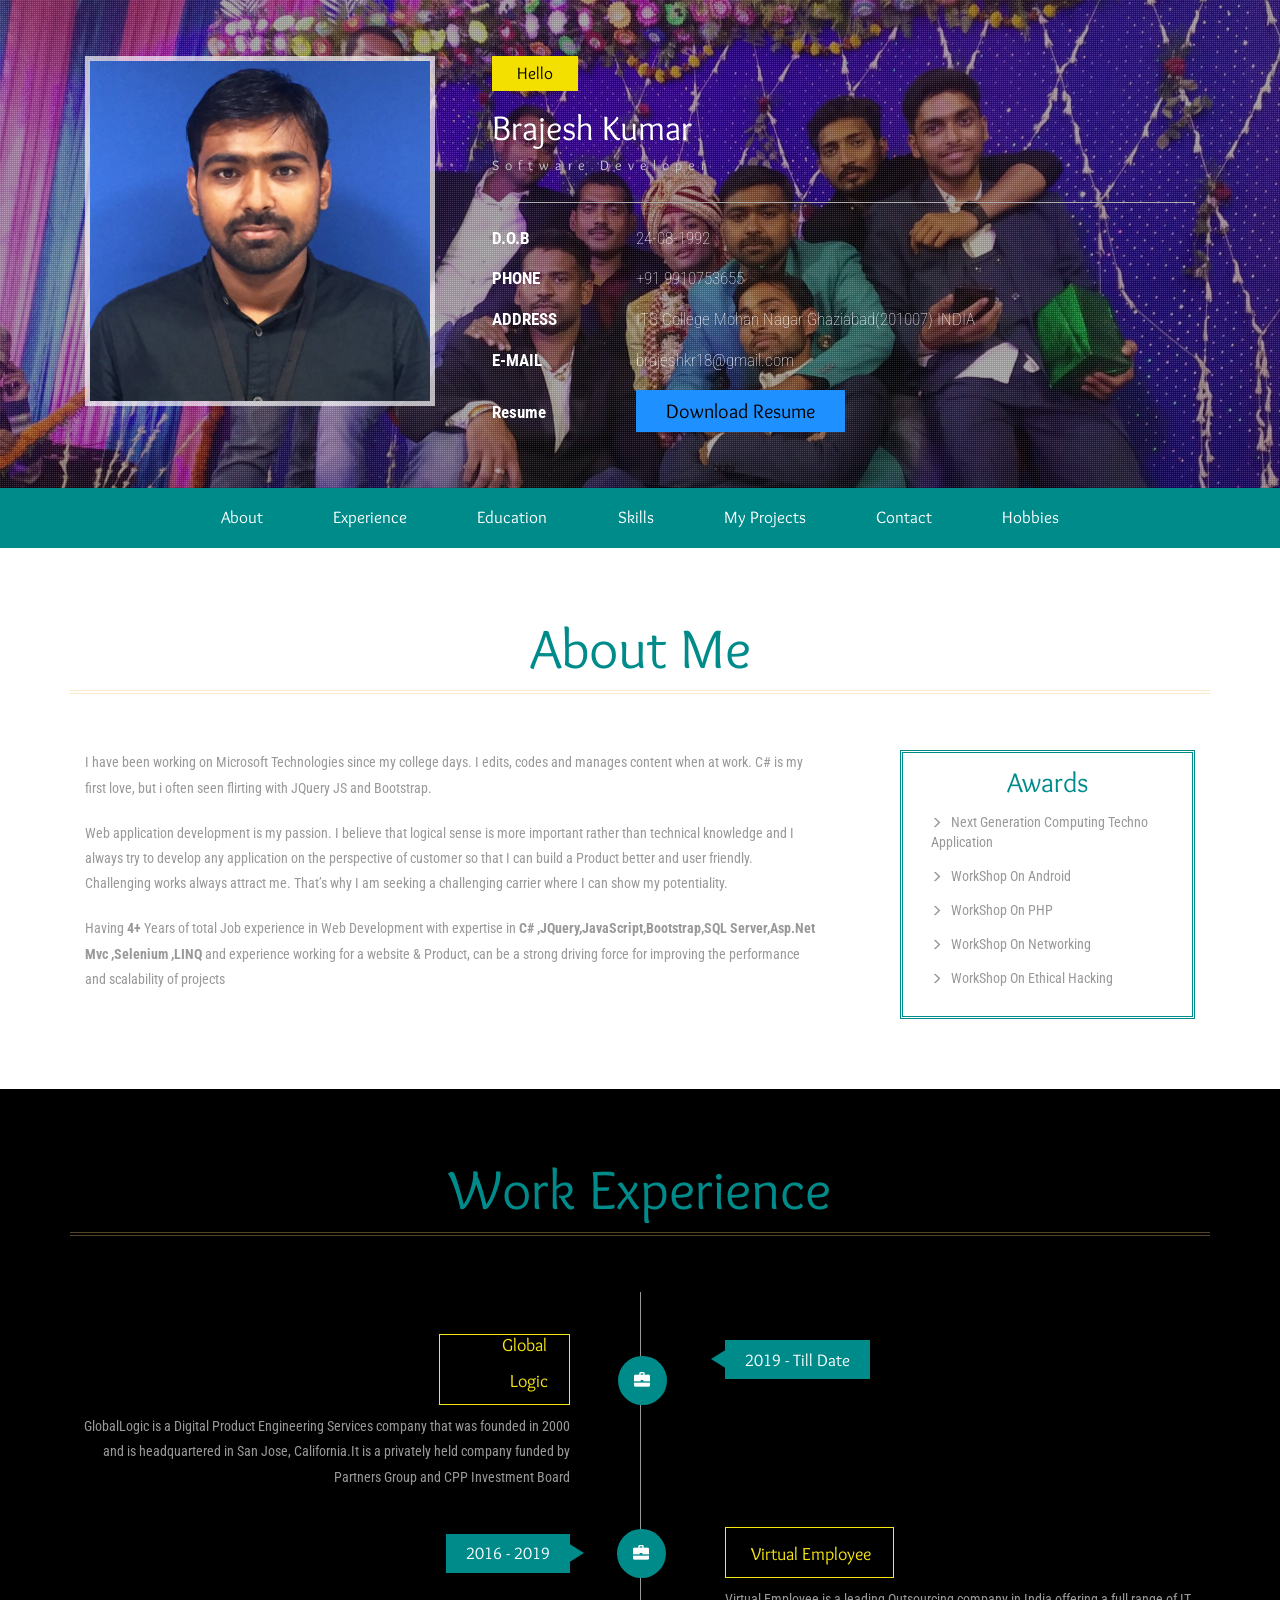
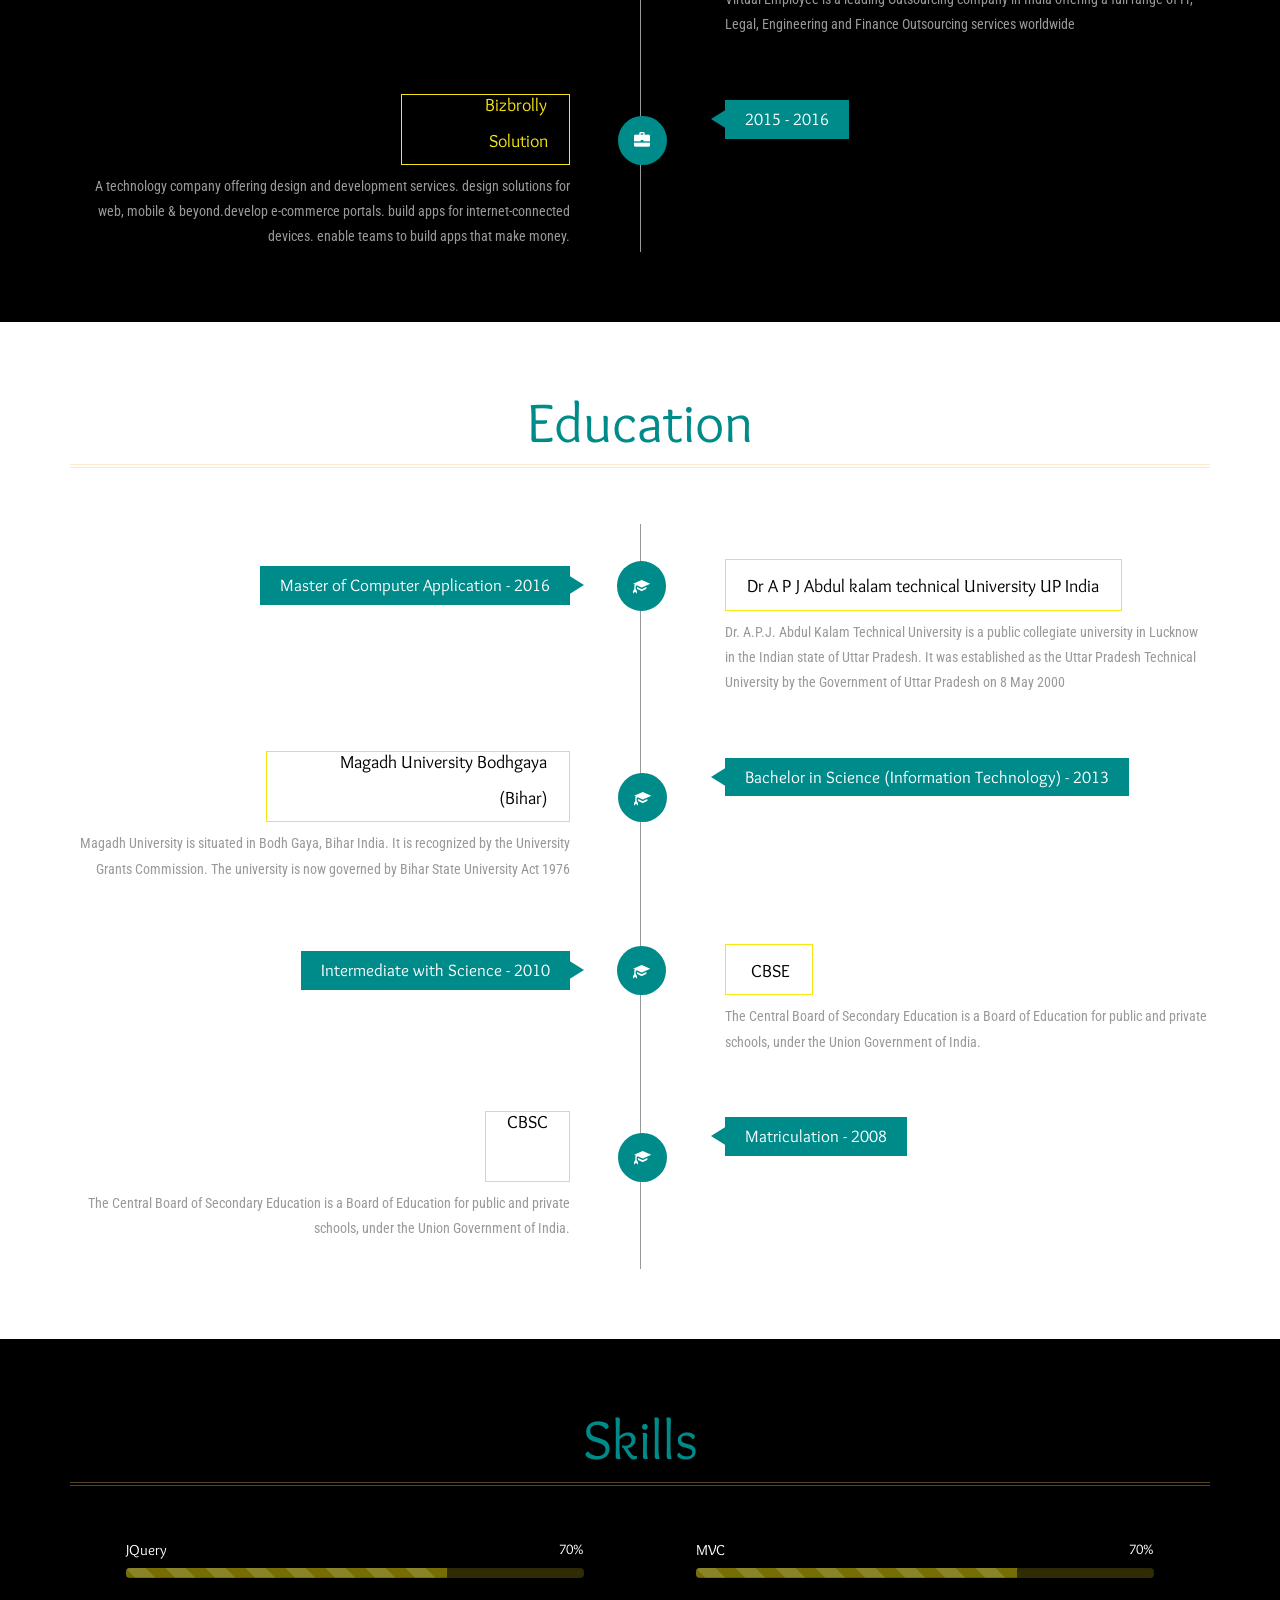
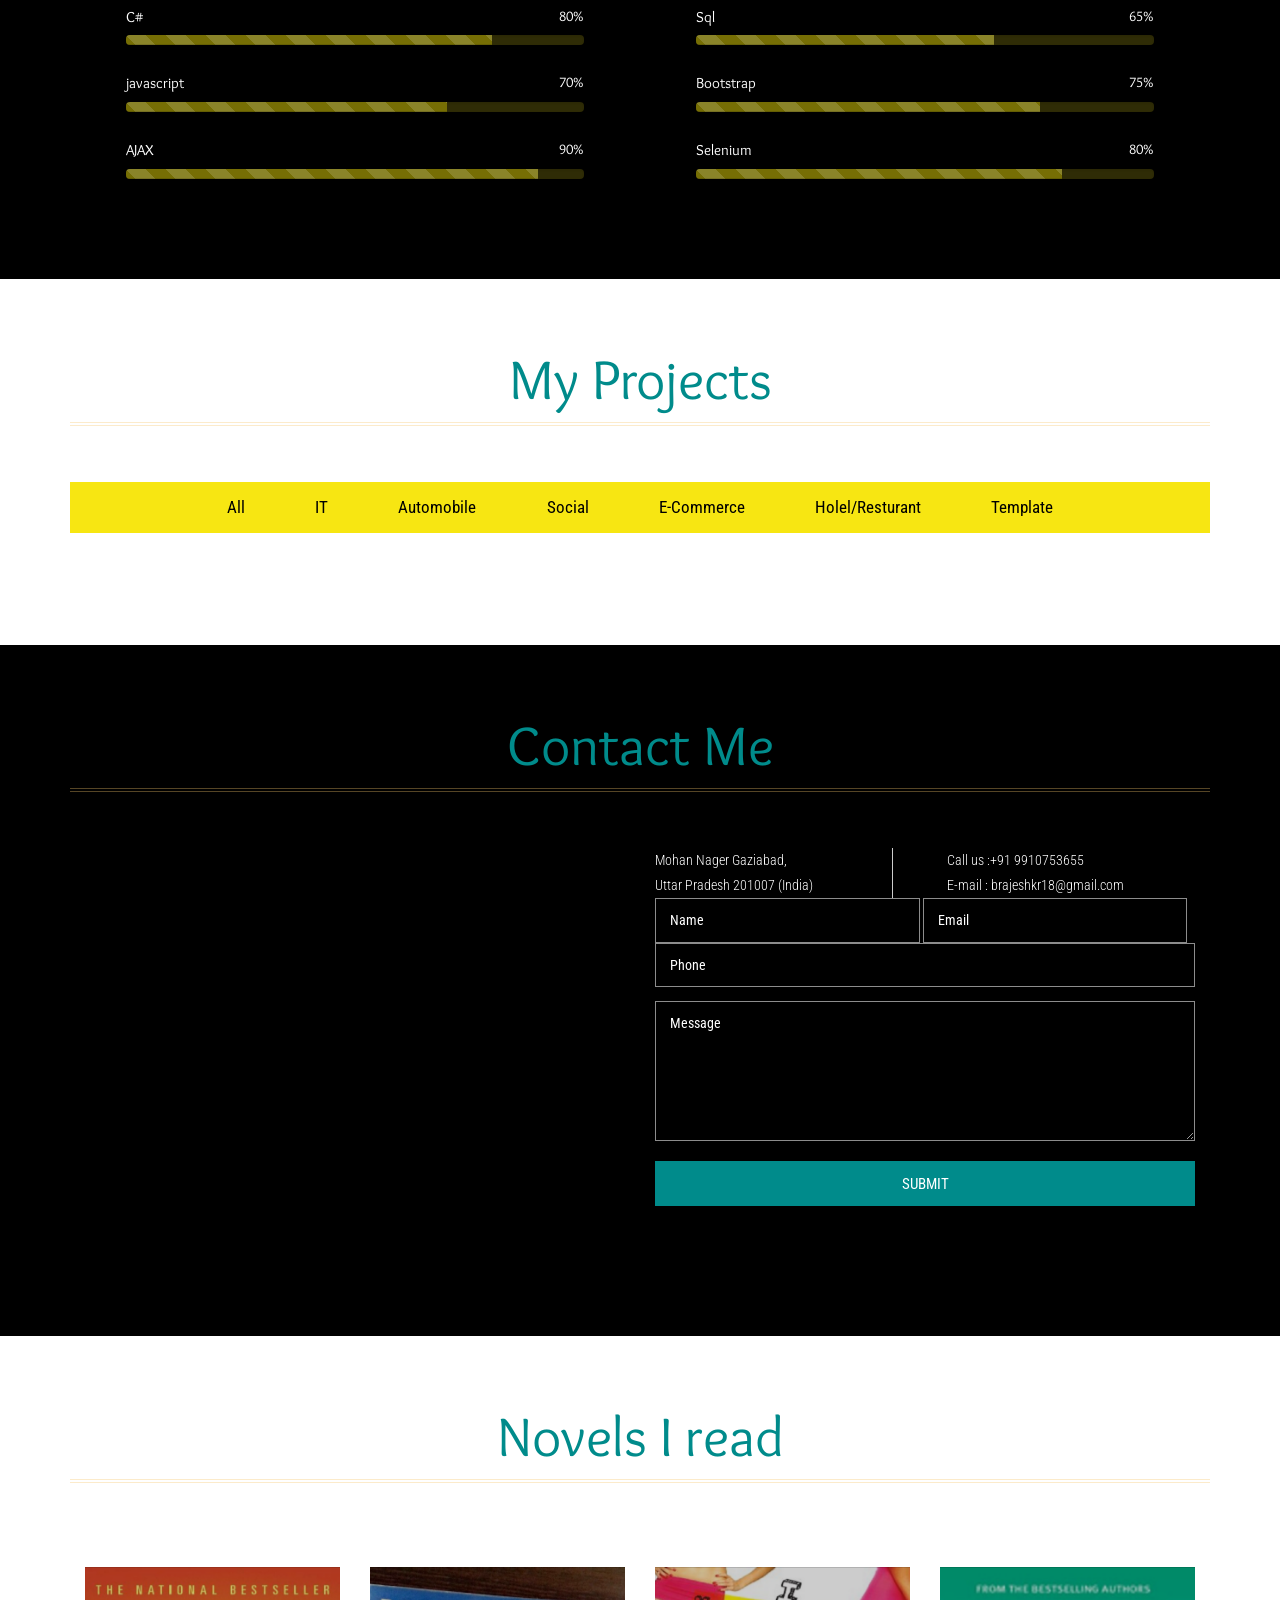
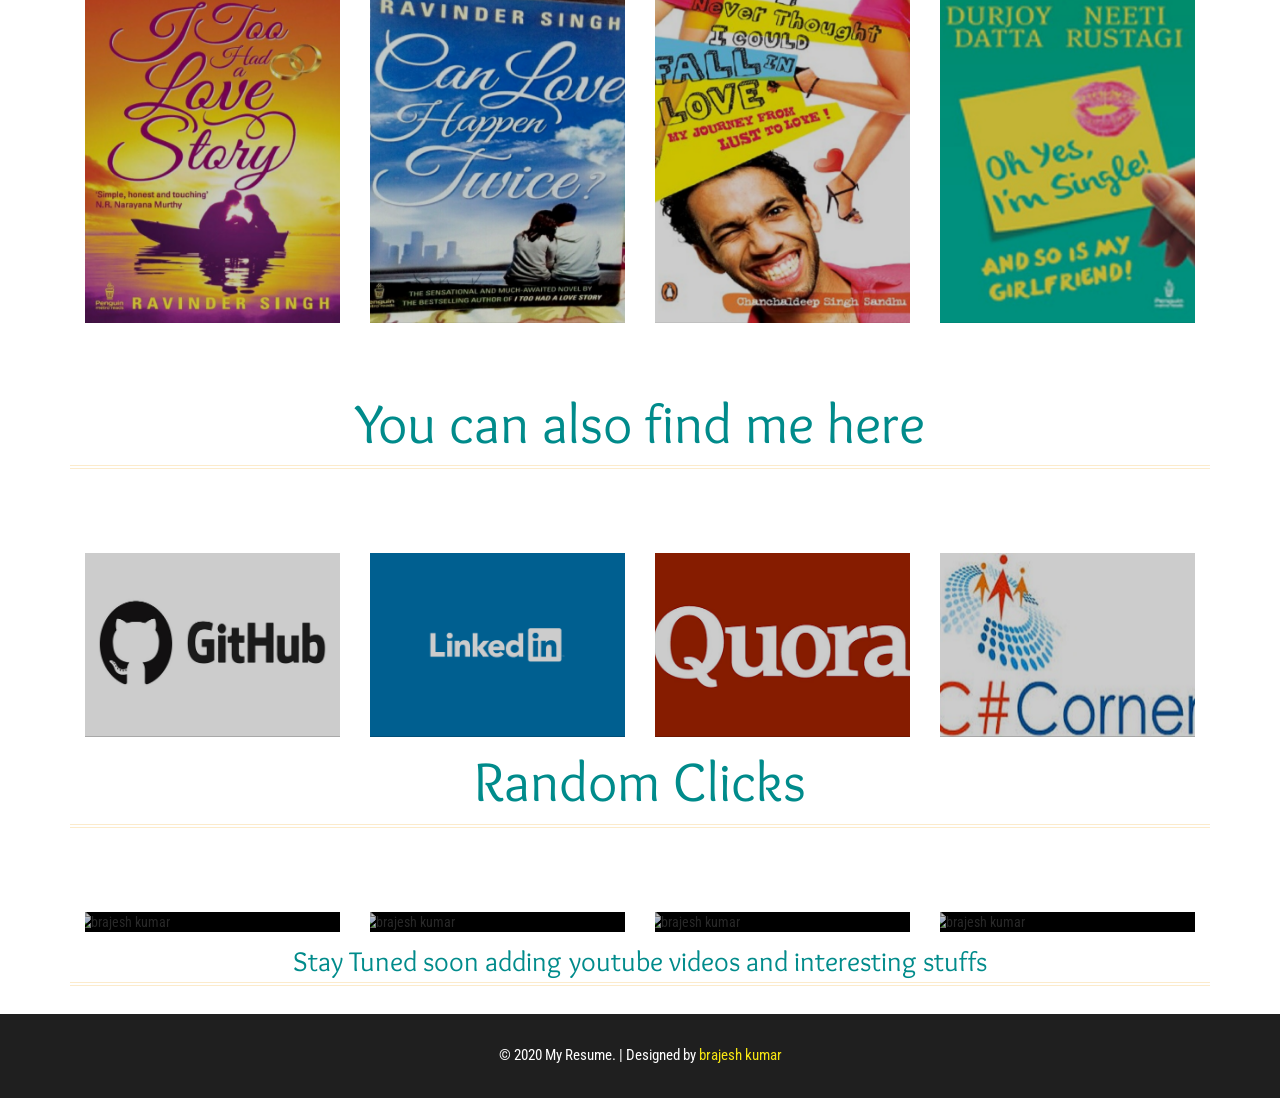
==== commit 7cd9abf0: "commit" ====
--- a/index.html
+++ b/index.html
@@ -17,11 +17,11 @@
   gtag('config', 'UA-121890130-1');
 </script>
 
-<title>My Portfolio</title>
+<title>Brajesh Kumar || My Portfolio</title>
 <!--mobile apps-->
 <meta name="viewport" content="width=device-width, initial-scale=1">
 <meta http-equiv="Content-Type" content="text/html; charset=utf-8" />
-<meta name="keywords" content="Brajesh Kumar,Anmol Kumar, Girjesh Kumar, Facebook, brajesh , brajesh sharma, brajeshkr18@gmail.com" />
+<meta name="keywords" content="Brajesh Kumar,Anmol Kumar, Girjesh Kumar, 9910753655, brajesh , brajesh sharma, brajeshkr18@gmail.com,brajeshkr18" />
 <script type="application/x-javascript"> addEventListener("load", function() { setTimeout(hideURLbar, 0); }, false); function hideURLbar(){ window.scrollTo(0,1); } </script>
 <!--mobile apps-->
 <!--Custom Theme files-->
@@ -50,596 +50,294 @@
 <!--//end-smooth-scrolling-->
 </head>
 <body>
-	<!--banner-->
-	<div id="home" class="banner">
-		<div class="banner-info">
-			<div class="container">
-				<div class="col-md-4 header-left">
-					<img src="Assets/images/img1.jpg"  alt="brajesh kumar"/>
-				</div>
-				<div class="col-md-8 header-right">
-					<h2>Hello</h2>
-					<h1>Brajesh Kumar</h1>
-					<h6>Software Developer</h6>
-					<ul class="address">
-						<li>
-							<ul class="address-text">
-								<li><b>D.O.B</b></li>
-								<li>24-08-1992</li>
-							</ul>
-						</li>
-						<li>
-							<ul class="address-text">
-								<li><b>PHONE </b></li>
-								<li>+91 9910753655</li>
-							</ul>
-						</li>
-						<li>
-							<ul class="address-text">
-								<li><b>ADDRESS </b></li>
-								<li>ITS College Mohan Nagar Ghaziabad(201007) INDIA</li>
-							</ul>
-						</li>
-						<li>
-							<ul class="address-text">
-								<li><b>E-MAIL </b></li>
-								<li><a href="mailto:example@mail.com"> brajeshkr18@gmail.com</a></li>
-							</ul>
-						</li>
-						<li>
-							<ul class="address-text">
-								<li><b>Resume </b></li>
-								<li><a href="http://www.myprojects.in.net/portfolio/Assets/AspDotNetDeveloper.pdf" target="_blank">
-								<h2 style="background-color:#1e90ff"> Download Resume </h2>
-								</a></li>
-							</ul>
-						</li>
-					</ul>
-				</div>
-				<div class="clearfix"> </div>
-			</div>
-		</div>
-	</div>
-	<!--//banner-->
-	<!--top-nav-->
-	<div class="top-nav wow">
-		<div class="container">
-			<div class="navbar-header logo">
-				<button type="button" class="navbar-toggle collapsed" data-toggle="collapse" data-target="#bs-example-navbar-collapse-1">
-					Menu
-				</button>
-			</div>
-			<!-- Collect the nav links, forms, and other content for toggling -->
-			<div class="collapse navbar-collapse" id="bs-example-navbar-collapse-1">
-				<div class="menu">
-					<ul class="nav navbar">
-						<li><a href="#about" class="scroll">About</a></li>
-						<li><a href="#work" class="scroll">Experience</a></li>
-						<li><a href="#education" class="scroll">Education</a></li>
-						<li><a href="#skills" class="scroll">Skills</a></li>
-						<li><a href="#projects" class="scroll">My Projects</a></li>
-						<li><a href="#contact" class="scroll">Contact</a></li>
-					</ul>
-					<div class="clearfix"> </div>
-				</div>
-			</div>
-		</div>
-	</div>	
-	<!--//top-nav-->
-	<!--about-->
-	<div id="about" class="about">
-		<div class="container">
-			<h3 class="title"> About Me</h3>
-			<div class="col-md-8 about-left">
-			    <p>I have been working on Microsoft Technologies since my college days. I edits, codes and manages content when at work.  C# is my first love, but i often seen flirting with JQuery JS and Bootstrap.</p><br />
-				<p>Web application development is my passion. I believe that logical sense is more important rather than technical knowledge and I always try to develop any application on the perspective of customer
-
-				so that I can build a Product better and user friendly. Challenging works always attract me. That’s why I am seeking a challenging carrier where I can show my potentiality.
-
-				</p><br />
-				<p>Having <b>4+ </b>Years of total Job experience in Web Development with expertise in<b> C# ,JQuery,JavaScript,Bootstrap,SQL Server,Asp.Net Mvc ,Selenium ,LINQ</b>
-				and experience working for a website & Product, can be a strong driving force for improving the performance and scalability of projects</p>
-			</div>
-			<div class="col-md-4 about-right">
-				<ul>
-					<h5>Awards</h5>
-					<li><span class="glyphicon glyphicon-menu-right"></span> Next Generation Computing Techno Application </li>
-					<li><span class="glyphicon glyphicon-menu-right"></span> WorkShop On Android </li>
-					<li><span class="glyphicon glyphicon-menu-right"></span> WorkShop On PHP </li>
-					<li><span class="glyphicon glyphicon-menu-right"></span> WorkShop On Networking </li>
-					<li><span class="glyphicon glyphicon-menu-right"></span> WorkShop On Ethical Hacking</li>
-				</ul>
-				<div class="clearfix"> </div>
-			</div>
-			<div class="clearfix"> </div>
-		</div>
-	</div>
-	<!--//about-->
-	<!--work-experience-->
-	<div id="work" class="work">
-		<div class="container">
-			<h3 class="title">Work Experience</h3>
-			<div class="work-info"> 
-				<div class="col-md-6 work-right work-right2"> 
-					<h4>2019 - Till Date</h4>
-				</div>
-				<div class="col-md-6 work-left work-left2"> 
-					<h5> Global Logic <span class="glyphicon glyphicon-briefcase"> </span></h5>
-					<p>GlobalLogic is a Digital Product Engineering Services company that was founded in 2000 and is headquartered in San Jose, California.It is a privately held company funded by Partners Group and CPP Investment Board </p>
-				</div>
-				<div class="clearfix"> </div>
-			</div>
-			<div class="work-info"> 
-				<div class="col-md-6 work-left"> 
-					<h4>2016 - 2019 </h4>
-				</div>
-				<div class="col-md-6 work-right"> 
-					<h5><span class="glyphicon glyphicon-briefcase"> </span> Virtual Employee</h5>
-					<p>Virtual Employee is a leading Outsourcing company in India offering a full range of IT, Legal, Engineering and Finance Outsourcing services worldwide </p>
-				</div>
-				<div class="clearfix"> </div>
-			</div>
-			<div class="work-info"> 
-				<div class="col-md-6 work-right work-right2"> 
-					<h4>2015 - 2016 </h4>
-				</div>
-				<div class="col-md-6 work-left work-left2"> 
-					<h5> Bizbrolly Solution <span class="glyphicon glyphicon-briefcase"> </span></h5>
-					<p>A technology company offering design and development services. design solutions for web, mobile & beyond.develop e-commerce portals. build apps for internet-connected devices. enable teams to build apps that make money. </p>
-				</div>
-				<div class="clearfix"> </div>
-			</div>
-	<!-- 		<div class="work-info"> 
-				<div class="col-md-6 work-left"> 
-					<h4>2012 - 2013 </h4>
-				</div>
-				<div class="col-md-6 work-right"> 
-					<h5><span class="glyphicon glyphicon-briefcase"> </span> Company Name</h5>
-					<p>Sed ut perspiciatis unde omnis iste natus error sit voluptatem accusantium doloremque laudantium, totam rem aperiam, eaque ipsa quae ab illo inventore veritatis et quasi architecto beatae vitae dicta sunt explicabo </p>
-				</div>
-				<div class="clearfix"> </div>
-			</div>
-			<div class="work-info"> 
-				<div class="col-md-6 work-right work-right2"> 
-					<h4>2010 - 2012 </h4>
-				</div>
-				<div class="col-md-6 work-left work-left2"> 
-					<h5> Company Name <span class="glyphicon glyphicon-briefcase"></span> </h5>
-					<p>Sed ut perspiciatis unde omnis iste natus error sit voluptatem accusantium doloremque laudantium, totam rem aperiam, eaque ipsa quae ab illo inventore veritatis et quasi architecto beatae vitae dicta sunt explicabo </p>
-				</div>
-				<div class="clearfix"> </div>
-			</div> -->
-		</div>
-	</div>
-	<!--//work-experience-->
-	<!--education-->
-	<div id="education" class="education">
-		<div class="container">
-			<h3 class="title">Education</h3>
-			<div class="work-info"> 
-				<div class="col-md-6 work-left"> 
-					<h4>Master of Computer Application - 2016</h4>
-				</div>
-				<div class="col-md-6 work-right"> 
-					<h5><span class="glyphicon glyphicon-education"> </span>Dr A P J Abdul kalam technical University UP India</h5>
-					<p>Dr. A.P.J. Abdul Kalam Technical University is a public collegiate university in Lucknow in the Indian state of Uttar Pradesh. It was established as the Uttar Pradesh Technical University by the Government of Uttar Pradesh on 8 May 2000 </p>
-				</div>
-				<div class="clearfix"> </div>
-			</div>
-			<div class="work-info"> 
-				<div class="col-md-6 work-right work-right2"> 
-					<h4>Bachelor in Science (Information Technology) - 2013</h4>
-				</div>
-				<div class="col-md-6 work-left work-left2"> 
-					<h5>Magadh University Bodhgaya (Bihar) <span class="glyphicon glyphicon-education"></span></h5>
-					<p>Magadh University is situated in Bodh Gaya, Bihar India. It is recognized by the University Grants Commission. The university is now governed by Bihar State University Act 1976 </p>
-				</div>
-				<div class="clearfix"> </div>
-			</div>
-			<div class="work-info"> 
-				<div class="col-md-6 work-left"> 
-					<h4>Intermediate with Science - 2010</h4>
-				</div>
-				<div class="col-md-6 work-right"> 
-					<h5><span class="glyphicon glyphicon-education"> </span> CBSE </h5>
-					<p>The Central Board of Secondary Education is a Board of Education for public and private schools, under the Union Government of India.</p>
-				</div>
-				<div class="clearfix"> </div>
-			</div>
-				<div class="work-info"> 
-				<div class="col-md-6 work-right work-right2"> 
-					<h4>Matriculation - 2008</h4>
-				</div>
-				<div class="col-md-6 work-left work-left2"> 
-					<h5> CBSC  <span class="glyphicon glyphicon-education"></span></h5>
-					<p>The Central Board of Secondary Education is a Board of Education for public and private schools, under the Union Government of India.  </p>
-				</div>
-				<div class="clearfix"> </div>
-			</div>
-		</div>
-	</div>
-	<!--//education-->
-	<!--skills-->
-	<div id="skills" class="skills">
-		<div class="container">
-			<h3 class="title">Skills</h3>
-			<div class="skills-info">
-				<div class="col-md-6 bar-grids">
-					<h6>JQuery  <span> 70% </span></h6>
-					<div class="progress">
-						<div class="progress-bar progress-bar-striped active" style="width: 70%">
-						</div>
-					</div>
-					<h6>C# <span> 80% </span></h6>
-					<div class="progress">
-						<div class="progress-bar progress-bar-striped active" style="width: 80%">
-						</div>
-					</div>
-					<h6>javascript<span>70% </span></h6>
-					<div class="progress">
-						<div class="progress-bar progress-bar-striped active" style="width: 70%">
-						</div>
-					</div>
-					<h6>AJAX <span> 90% </span></h6>
-					<div class="progress">
-						<div class="progress-bar progress-bar-striped active" style="width: 90%">
-						</div>
-					</div>
-				</div>
-				<div class="col-md-6 bar-grids">
-					<h6>MVC <span> 70% </span></h6>
-					<div class="progress">
-						<div class="progress-bar progress-bar-striped active" style="width: 70%">
-						</div>
-					</div>
-					<h6>Sql<span> 65% </span></h6>
-					<div class="progress">
-						<div class="progress-bar progress-bar-striped active" style="width: 65%">
-						</div>
-					</div>
-					<h6>Bootstrap<span>75% </span></h6>
-					<div class="progress">
-						<div class="progress-bar progress-bar-striped active" style="width: 75%">
-						</div>
-					</div>
-					<h6>Selenium<span> 80% </span></h6>
-					<div class="progress">
-						<div class="progress-bar progress-bar-striped active" style="width: 80%">
-						</div>
-					</div>
-				</div>
-				<div class="clearfix"> </div>
-			</div>
-		</div>
-	</div>
-	<!--//education-->
-	<!--portfolio-->
-	<div id="projects" class="portfolio">
-		<div class="container">
-			<h3 class="title wow zoomInLeft animated" data-wow-delay=".5s">My Projects</h3>
-			<div class="sap_tabs">			
-				<div id="horizontalTab" style="display: block; width: 100%; margin: 0px;">
-					<ul class="resp-tabs-list wow fadeInUp animated" data-wow-delay=".7s">
-						<li class="resp-tab-item"><span>All</span></li>
-						
-						<li class="resp-tab-item"><span> IT</span></li>
-						<li class="resp-tab-item"><span>Automobile</span></li>	
+    <!--banner-->
+    <div id="home" class="banner">
+        <div class="banner-info">
+            <div class="container">
+                <div class="col-md-4 header-left">
+                    <img src="Assets/images/img1.jpg" alt="brajesh kumar" />
+                </div>
+                <div class="col-md-8 header-right">
+                    <h2>Hello</h2>
+                    <h1>Brajesh Kumar</h1>
+                    <h6>Software Developer</h6>
+                    <ul class="address">
+                        <li>
+                            <ul class="address-text">
+                                <li><b>D.O.B</b></li>
+                                <li>24-08-1992</li>
+                            </ul>
+                        </li>
+                        <li>
+                            <ul class="address-text">
+                                <li><b>PHONE </b></li>
+                                <li>+91 9910753655</li>
+                            </ul>
+                        </li>
+                        <li>
+                            <ul class="address-text">
+                                <li><b>ADDRESS </b></li>
+                                <li>ITS College Mohan Nagar Ghaziabad(201007) INDIA</li>
+                            </ul>
+                        </li>
+                        <li>
+                            <ul class="address-text">
+                                <li><b>E-MAIL </b></li>
+                                <li><a href="mailto:example@mail.com"> brajeshkr18@gmail.com</a></li>
+                            </ul>
+                        </li>
+                        <li>
+                            <ul class="address-text">
+                                <li><b>Resume </b></li>
+                                <li>
+                                    <a href="http://brajeshkumar.co.in/Assets/AspDotNetDeveloper.pdf" target="_blank">
+                                        <h2 style="background-color:#1e90ff"> Download Resume </h2>
+                                    </a>
+                                </li>
+                            </ul>
+                        </li>
+                    </ul>
+                </div>
+                <div class="clearfix"> </div>
+            </div>
+        </div>
+    </div>
+    <!--//banner-->
+    <!--top-nav-->
+    <div class="top-nav wow">
+        <div class="container">
+            <div class="navbar-header logo">
+                <button type="button" class="navbar-toggle collapsed" data-toggle="collapse" data-target="#bs-example-navbar-collapse-1">
+                    Menu
+                </button>
+            </div>
+            <!-- Collect the nav links, forms, and other content for toggling -->
+            <div class="collapse navbar-collapse" id="bs-example-navbar-collapse-1">
+                <div class="menu">
+                    <ul class="nav navbar">
+                        <li><a href="#about" class="scroll">About</a></li>
+                        <li><a href="#work" class="scroll">Experience</a></li>
+                        <li><a href="#education" class="scroll">Education</a></li>
+                        <li><a href="#skills" class="scroll">Skills</a></li>
+                        <li><a href="#projects" class="scroll">My Projects</a></li>
+                        <li><a href="#contact" class="scroll">Contact</a></li>
+                        <li><a href="#hobbies" class="scroll">Hobbies</a></li>
+                    </ul>
+                    <div class="clearfix"> </div>
+                </div>
+            </div>
+        </div>
+    </div>
+    <!--//top-nav-->
+    <!--about-->
+    <div id="about" class="about">
+        <div class="container">
+            <h3 class="title"> About Me</h3>
+            <div class="col-md-8 about-left">
+                <p>I have been working on Microsoft Technologies since my college days. I edits, codes and manages content when at work.  C# is my first love, but i often seen flirting with JQuery JS and Bootstrap.</p><br />
+                <p>
+                    Web application development is my passion. I believe that logical sense is more important rather than technical knowledge and I always try to develop any application on the perspective of customer
+
+                    so that I can build a Product better and user friendly. Challenging works always attract me. That’s why I am seeking a challenging carrier where I can show my potentiality.
+
+                </p><br />
+                <p>
+                    Having <b>4+ </b>Years of total Job experience in Web Development with expertise in<b> C# ,JQuery,JavaScript,Bootstrap,SQL Server,Asp.Net Mvc ,Selenium ,LINQ</b>
+                    and experience working for a website & Product, can be a strong driving force for improving the performance and scalability of projects
+                </p>
+            </div>
+            <div class="col-md-4 about-right">
+                <ul>
+                    <h5>Awards</h5>
+                    <li><span class="glyphicon glyphicon-menu-right"></span> Next Generation Computing Techno Application </li>
+                    <li><span class="glyphicon glyphicon-menu-right"></span> WorkShop On Android </li>
+                    <li><span class="glyphicon glyphicon-menu-right"></span> WorkShop On PHP </li>
+                    <li><span class="glyphicon glyphicon-menu-right"></span> WorkShop On Networking </li>
+                    <li><span class="glyphicon glyphicon-menu-right"></span> WorkShop On Ethical Hacking</li>
+                </ul>
+                <div class="clearfix"> </div>
+            </div>
+            <div class="clearfix"> </div>
+        </div>
+    </div>
+    <!--//about-->
+    <!--work-experience-->
+    <div id="work" class="work">
+        <div class="container">
+            <h3 class="title">Work Experience</h3>
+            <div class="work-info">
+                <div class="col-md-6 work-right work-right2">
+                    <h4>2019 - Till Date</h4>
+                </div>
+                <div class="col-md-6 work-left work-left2">
+                    <h5> Global Logic <span class="glyphicon glyphicon-briefcase"> </span></h5>
+                    <p>GlobalLogic is a Digital Product Engineering Services company that was founded in 2000 and is headquartered in San Jose, California.It is a privately held company funded by Partners Group and CPP Investment Board </p>
+                </div>
+                <div class="clearfix"> </div>
+            </div>
+            <div class="work-info">
+                <div class="col-md-6 work-left">
+                    <h4>2016 - 2019 </h4>
+                </div>
+                <div class="col-md-6 work-right">
+                    <h5><span class="glyphicon glyphicon-briefcase"> </span> Virtual Employee</h5>
+                    <p>Virtual Employee is a leading Outsourcing company in India offering a full range of IT, Legal, Engineering and Finance Outsourcing services worldwide </p>
+                </div>
+                <div class="clearfix"> </div>
+            </div>
+            <div class="work-info">
+                <div class="col-md-6 work-right work-right2">
+                    <h4>2015 - 2016 </h4>
+                </div>
+                <div class="col-md-6 work-left work-left2">
+                    <h5> Bizbrolly Solution <span class="glyphicon glyphicon-briefcase"> </span></h5>
+                    <p>A technology company offering design and development services. design solutions for web, mobile & beyond.develop e-commerce portals. build apps for internet-connected devices. enable teams to build apps that make money. </p>
+                </div>
+                <div class="clearfix"> </div>
+            </div>
+            <!-- 		<div class="work-info">
+                        <div class="col-md-6 work-left">
+                            <h4>2012 - 2013 </h4>
+                        </div>
+                        <div class="col-md-6 work-right">
+                            <h5><span class="glyphicon glyphicon-briefcase"> </span> Company Name</h5>
+                            <p>Sed ut perspiciatis unde omnis iste natus error sit voluptatem accusantium doloremque laudantium, totam rem aperiam, eaque ipsa quae ab illo inventore veritatis et quasi architecto beatae vitae dicta sunt explicabo </p>
+                        </div>
+                        <div class="clearfix"> </div>
+                    </div>
+                    <div class="work-info">
+                        <div class="col-md-6 work-right work-right2">
+                            <h4>2010 - 2012 </h4>
+                        </div>
+                        <div class="col-md-6 work-left work-left2">
+                            <h5> Company Name <span class="glyphicon glyphicon-briefcase"></span> </h5>
+                            <p>Sed ut perspiciatis unde omnis iste natus error sit voluptatem accusantium doloremque laudantium, totam rem aperiam, eaque ipsa quae ab illo inventore veritatis et quasi architecto beatae vitae dicta sunt explicabo </p>
+                        </div>
+                        <div class="clearfix"> </div>
+                    </div> -->
+        </div>
+    </div>
+    <!--//work-experience-->
+    <!--education-->
+    <div id="education" class="education">
+        <div class="container">
+            <h3 class="title">Education</h3>
+            <div class="work-info">
+                <div class="col-md-6 work-left">
+                    <h4>Master of Computer Application - 2016</h4>
+                </div>
+                <div class="col-md-6 work-right">
+                    <h5><span class="glyphicon glyphicon-education"> </span>Dr A P J Abdul kalam technical University UP India</h5>
+                    <p>Dr. A.P.J. Abdul Kalam Technical University is a public collegiate university in Lucknow in the Indian state of Uttar Pradesh. It was established as the Uttar Pradesh Technical University by the Government of Uttar Pradesh on 8 May 2000 </p>
+                </div>
+                <div class="clearfix"> </div>
+            </div>
+            <div class="work-info">
+                <div class="col-md-6 work-right work-right2">
+                    <h4>Bachelor in Science (Information Technology) - 2013</h4>
+                </div>
+                <div class="col-md-6 work-left work-left2">
+                    <h5>Magadh University Bodhgaya (Bihar) <span class="glyphicon glyphicon-education"></span></h5>
+                    <p>Magadh University is situated in Bodh Gaya, Bihar India. It is recognized by the University Grants Commission. The university is now governed by Bihar State University Act 1976 </p>
+                </div>
+                <div class="clearfix"> </div>
+            </div>
+            <div class="work-info">
+                <div class="col-md-6 work-left">
+                    <h4>Intermediate with Science - 2010</h4>
+                </div>
+                <div class="col-md-6 work-right">
+                    <h5><span class="glyphicon glyphicon-education"> </span> CBSE </h5>
+                    <p>The Central Board of Secondary Education is a Board of Education for public and private schools, under the Union Government of India.</p>
+                </div>
+                <div class="clearfix"> </div>
+            </div>
+            <div class="work-info">
+                <div class="col-md-6 work-right work-right2">
+                    <h4>Matriculation - 2008</h4>
+                </div>
+                <div class="col-md-6 work-left work-left2">
+                    <h5> CBSC  <span class="glyphicon glyphicon-education"></span></h5>
+                    <p>The Central Board of Secondary Education is a Board of Education for public and private schools, under the Union Government of India.  </p>
+                </div>
+                <div class="clearfix"> </div>
+            </div>
+        </div>
+    </div>
+    <!--//education-->
+    <!--skills-->
+    <div id="skills" class="skills">
+        <div class="container">
+            <h3 class="title">Skills</h3>
+            <div class="skills-info">
+                <div class="col-md-6 bar-grids">
+                    <h6>JQuery  <span> 70% </span></h6>
+                    <div class="progress">
+                        <div class="progress-bar progress-bar-striped active" style="width: 70%">
+                        </div>
+                    </div>
+                    <h6>C# <span> 80% </span></h6>
+                    <div class="progress">
+                        <div class="progress-bar progress-bar-striped active" style="width: 80%">
+                        </div>
+                    </div>
+                    <h6>javascript<span>70% </span></h6>
+                    <div class="progress">
+                        <div class="progress-bar progress-bar-striped active" style="width: 70%">
+                        </div>
+                    </div>
+                    <h6>AJAX <span> 90% </span></h6>
+                    <div class="progress">
+                        <div class="progress-bar progress-bar-striped active" style="width: 90%">
+                        </div>
+                    </div>
+                </div>
+                <div class="col-md-6 bar-grids">
+                    <h6>MVC <span> 70% </span></h6>
+                    <div class="progress">
+                        <div class="progress-bar progress-bar-striped active" style="width: 70%">
+                        </div>
+                    </div>
+                    <h6>Sql<span> 65% </span></h6>
+                    <div class="progress">
+                        <div class="progress-bar progress-bar-striped active" style="width: 65%">
+                        </div>
+                    </div>
+                    <h6>Bootstrap<span>75% </span></h6>
+                    <div class="progress">
+                        <div class="progress-bar progress-bar-striped active" style="width: 75%">
+                        </div>
+                    </div>
+                    <h6>Selenium<span> 80% </span></h6>
+                    <div class="progress">
+                        <div class="progress-bar progress-bar-striped active" style="width: 80%">
+                        </div>
+                    </div>
+                </div>
+                <div class="clearfix"> </div>
+            </div>
+        </div>
+    </div>
+    <!--//education-->
+    <!--portfolio-->
+    <div id="projects" class="portfolio">
+        <div class="container">
+            <h3 class="title wow zoomInLeft animated" data-wow-delay=".5s">My Projects</h3>
+            <div class="sap_tabs">
+                <div id="horizontalTab" style="display: block; width: 100%; margin: 0px;">
+                    <ul class="resp-tabs-list wow fadeInUp animated" data-wow-delay=".7s">
+                        <li class="resp-tab-item"><span>All</span></li>
+
+                        <li class="resp-tab-item"><span> IT</span></li>
+                        <li class="resp-tab-item"><span>Automobile</span></li>
                         <li class="resp-tab-item"><span>Social</span></li>
                         <li class="resp-tab-item"><span>E-Commerce</span></li>
                         <li class="resp-tab-item"><span>Holel/Resturant</span></li>
-						<li class="resp-tab-item"><span>Template</span></li>
-                        				
-					</ul>	
-					<div class="clearfix"> </div>	
-					<div class="resp-tabs-container">
-						<div class="tab-1 resp-tab-content">
-							<div class="tab_img">
-								<div class="col-md-4 portfolio-grids">
-									<div class="grid">
-									<a href="http://corelogistic.com/" target="blank"><img src="Assets/images/Corelogistic.png" alt="brajesh kumar" class="img-responsive">
-										<!-- <a href="images/g1.jpg" class="swipebox" title="Lorem ipsum dolor sit amet, consectetur adipiscing elit. Duis maximus tortor diam, ac lobortis justo rutrum quis. Praesent non purus fermentum, eleifend velit non"> 
-											<img src="images/g1.jpg" alt="" class="img-responsive" /> -->
-											<div class="figcaption">
-												<h3> Corelogistic </h3>
-												<p>Core Logistic Private Limited is a leading name in the Warehousing and Logistics Services in INDIA, with our prime focus on Telecommunication Industry,</p>
-											</div>
-										</a>	
-									</div>
-								</div>
-								<div class="col-md-4 portfolio-grids">
-									<div class="grid">
-										<a href="http://myproject.indianlotus.co.nz/" target="blank"><img src="Assets/images/DatabaseNepal.png" alt="brajesh kumar" class="img-responsive">
-											<div class="figcaption">
-												<h3> DatabaseNepal </h3>
-												<p>Database nepal is websit to find loaction at your locality like Just Dial.</p>
-											</div>
-										</a>	
-									</div>
-								</div>
-								 <div class="col-md-4 portfolio-grids">
-                                    <div class="grid">
-                                        <a href="http://mlmstudio.indianlotus.co.nz/Home/Index" target="blank">
-                                            <img src="Assets/images/hospitalmanagement.jpg" alt="brajesh kumar" class="img-responsive">
-                                            <div class="figcaption">
-                                                <h3> Hospital Management </h3>
-                                                <p>Find hotel ,resturant,bar and many more at your nearby location.</p>
-                                            </div>
-                                        </a>
-                                    </div>
-                                </div>
-								<div class="col-md-4 portfolio-grids">
-									<div class="grid">
-										<a href="http://kabadiwalla.somee.com/" target="blank"><img src="Assets/images/RaddiWala.png" alt="brajesh kumar" class="img-responsive">
-											<div class="figcaption">
-												<h3>Kabadi Wala</h3>
-												<p>website to book Raddiwall at your Doorstep and help to save environment and earn money from trash.</p>
-											</div>
-										</a>	
-									</div>
-								</div>
-								<div class="col-md-4 portfolio-grids">
-									<div class="grid">
-										<a href="https://seasfoundation.com/" target="blank"><img src="Assets/images/Q.png" alt="brajesh kumar" class="img-responsive">
-											<div class="figcaption">
-												<h3> SeasFoundation </h3>
-												<p>SeasFoundation is online exam portal for different cources in education field.</p>
-												<p>SeasFoundation is online exam portal for different cources in education field.</p>
-											</div>
-										</a>	
-									</div>
-								</div> 
-								<div class="col-md-4 portfolio-grids">
-									<div class="grid">
-									<a href="http://shoponline.myprojects.in.net/" target="blank"><img src="Assets/images/Online Shopping.jpg" alt="brajesh kumar" class="img-responsive">
-											<div class="figcaption">
-												<h3>Online Shopping</h3>
-												<p>All Product Buy On Online Shopping Website.</p>
-											</div>
-										</a>	
-									</div>
-								</div>
-								
-								<div class="col-md-4 portfolio-grids">
-									<div class="grid">
-										<a href="http://lostandfound.somee.com/" target="blank"><img src="Assets/images/LostFound.png" alt="brajesh kumar" class="img-responsive">
-											<div class="figcaption">
-												<h3>Lost And Found</h3>
-												<p>Find lost and found people in your nearby areas.</p>
-											</div>
-										</a>	
-									</div>
-								</div>
-								  <div class="col-md-4 portfolio-grids">
-                                    <div class="grid">
-                                        <a href="http://www.para-scope.com/" target="blank">
-                                            <img src="Assets/images/Parascope.png" alt="brajesh kumar" class="img-responsive">
-                                            <div class="figcaption">
-                                                <h3>PARA-SCOPE</h3>
-                                                <p>Post-Acute Risk Analysis – Statistical, Clinical, & Operational Performance Evaluation.</p>
-                                            </div>
-                                        </a>
-                                    </div>
-                                </div>
-                                <div class="col-md-4 portfolio-grids">
-                                    <div class="grid">
-                                        <a href="http://www.poultryindia.com/" target="blank">
-                                            <img src="Assets/images/poultry.png" alt="brajesh kumar" class="img-responsive">
-                                            <div class="figcaption">
-                                                <h3> poultry India </h3>
-                                                <p>website as a place for providing every possible information related to Poultry Industry in India.</p>
-                                            </div>
-                                        </a>
-                                    </div>
-                                </div>
-                                <div class="col-md-4 portfolio-grids">
-                                    <div class="grid">
-                                        <a href="http://www.zultec.com/" target="blank">
-                                            <img src="Assets/images/Zultec.png" alt="brajesh kumar" class="img-responsive">
-                                            <div class="figcaption">
-                                                <h3> Zultec </h3>
-                                                <p>one of the leading companies offering comprehensive industrial and retail trade solutions.</p>
-                                            </div>
-                                        </a>
-                                    </div>
-                                </div>
-                                <div class="col-md-4 portfolio-grids">
-                                    <div class="grid">
-                                        <a href="http://bizbrolly.com/" target="blank">
-                                            <img src="Assets/images/Bizbrolly.png" alt="brajesh kumar" class="img-responsive">
-                                            <div class="figcaption">
-                                                <h3>Bizbrolly</h3>
-                                                <p>Official website of bizbrolly solutions ( software company ).</p>
-                                            </div>
-                                        </a>
-                                    </div>
-                                </div>
-								<div class="col-md-4 portfolio-grids">
-									<div class="grid">
-										<a href="http://saivakshetramu.org/" target="blank"><img src="Assets/images/Temple.jpg" alt="brajesh kumar" class="img-responsive">
-											<div class="figcaption">
-												<h3>Temple</h3>
-												<p>Construction of Sri Saiva Kshetram has been aimed at rekindling the “Lamps of Righteousness “in this great Planet Earth which is considered unique among the countless worlds and the mega universe.</p>
-											</div>
-										</a>	
-									</div>
-								</div>
-								<div class="col-md-4 portfolio-grids">
-									<div class="grid">
-										<a href="http://melbournestaxi.com/" target="blank"><img src="Assets/images/Melbourne.jpg" alt="brajesh kumar" class="img-responsive">
-											<div class="figcaption">
-												<h3> MelbournesTaxi </h3>
-												<p>MelbournesTaxi provides the Taxi Service in Melbourne.</p>
-											</div>
-										</a>	
-									</div>
-								</div> 
-									<div class="col-md-4 portfolio-grids">
-									<div class="grid">
-										<a href="http://uniqueautos.in/index.aspx" target="blank"><img src="Assets/images/c.png" alt="brajesh kumar" class="img-responsive">
-											<div class="figcaption">
-												<h3>Unique Autos</h3>
-												<p>Unique Autos is a multi-brand car care workshop which has been around for 40+ years.</p>
-											</div>
-										</a>	
-									</div>
-								</div>
-								
-								 <div class="col-md-4 portfolio-grids">
-                                    <div class="grid">
-                                        <a href="http://expressbull.com/" target="blank">
-                                            <img src="Assets/images/expressbull.png" alt="brajesh kumar" class="img-responsive">
-                                            <div class="figcaption">
-                                                <h3>Expressbull</h3>
-                                                <p>Expressbull a logistic company.</p>
-                                            </div>
-                                        </a>
-                                    </div>
-                                </div>
-								<div class="col-md-4 portfolio-grids">
-									<div class="grid effect-sarah">
-										 <a href="http://fulfillmentlab.com/" target="blank"><img src="Assets/images/Fullfillment Logo.png" alt="brajesh kumar" class="img-responsive">
-											<div class="figcaption">
-												<h3>Fullfillment</h3>
-												<p>Leading provider of online technical support services to consumers and small businesses across a wide range of computing.</p>
-											</div>
-										</a>	
-									</div>
-								</div>
-								 <div class="col-md-4 portfolio-grids">
-                                    <div class="grid">
-                                        <a href="http://hospitalmgm.somee.com/" target="blank">
-                                            <img src="Assets/images/Clinix.png" alt="brajesh kumar" class="img-responsive">
-                                            <div class="figcaption">
-                                                <h3> Clinix </h3>
-                                                <p>Find hotel ,resturant,bar and many more at your nearby location.</p>
-                                            </div>
-                                        </a>
-                                    </div>
-                                </div>
-								<div class="col-md-4 portfolio-grids">
-                                    <div class="grid">
-                                        <a href="http://hospitalmgmt.somee.com/luxe/" target="blank">
-                                            <img src="Assets/images/Luxe.jpg" alt="brajesh kumar" class="img-responsive">
-                                            <div class="figcaption">
-                                                <h3> Hotel </h3>
-                                                <p>Find hotel ,resturant,bar and many more at your nearby location.</p>
-                                            </div>
-                                        </a>
-                                    </div>
-                                </div>
-								
-								<div class="col-md-4 portfolio-grids">
-									<div class="grid">
-										<a href="http://gymmgmt.somee.com/" target="blank"><img src="Assets/images/gyme.jpg" alt="brajesh kumar" class="img-responsive">
-											<div class="figcaption">
-												<h3>Gyme Workout</h3>
-												<p>If you were to ask a series of bodybuilders and/or weight trainers which form of training program they preferred following.</p>
-											</div>
-										</a>	
-									</div>
-								</div>
-								
-                               
-								<div class="col-md-4 portfolio-grids">
-                                    <div class="grid">
-                                        <a href="http://projectwebsite.somee.com/Template/" target="blank">
-                                            <img src="Assets/images/Tmpe.jpg" alt="brajesh kumar" class="img-responsive">
-                                            <div class="figcaption">
-                                                <h3>Template</h3>
-                                                <p>Responsive Website Template For OrganiZation.</p>
-                                            </div>
-                                        </a>
-                                    </div>
-                                </div>
-                                <div class="col-md-4 portfolio-grids">
-                                    <div class="grid">
-                                        <a href="http://projectwebsite.somee.com/Template1/" target="blank">
-                                            <img src="Assets/images/Tmpe1.jpg" alt="brajesh kumar" class="img-responsive">
-                                            <div class="figcaption">
-                                                <h3>Template</h3>
-                                                <p>Responsive Website Template For OrganiZation.</p>
-                                            </div>
-                                        </a>
-                                    </div>
-                                </div>
-                                <div class="col-md-4 portfolio-grids">
-                                    <div class="grid">
-                                        <a href="http://projectwebsite.somee.com/Template2/" target="blank">
-                                            <img src="Assets/images/Tmpe2.png" alt="brajesh kumar" class="img-responsive">
-                                            <div class="figcaption">
-                                                <h3> Template </h3>
-                                                <p>Responsive Website Template For OrganiZation.</p>
-                                            </div>
-                                        </a>
-                                    </div>
-                                </div>
-                                <div class="col-md-4 portfolio-grids">
-                                    <div class="grid">
-                                        <a href="http://projectwebsite.somee.com/Template3/html5-video-background.html" target="blank">
-                                            <img src="Assets/images/Tmpe3.jpg" alt="brajesh kumar" class="img-responsive">
-                                            <div class="figcaption">
-                                                <h3>Template </h3>
-                                                <p>Responsive Website Template For OrganiZation .</p>
-                                            </div>
-                                        </a>
-                                    </div>
-                                </div>
-								<div class="col-md-4 portfolio-grids">
-									<div class="grid">
-										<a href="http://resalegoods.somee.com/" target="blank">
-										<img src="Assets/images/advertise.jpg" alt="brajesh kumar" class="img-responsive">
-											<div class="figcaption">
-												<h3>Advertise</h3>
-												<p>Advertise Any Person Your Most Populer Thing As You Want Advertise.</p>
-											</div>
-										</a>	
-									</div>
-								</div>
-								<div class="clearfix"> </div>
-							</div>
-						</div>
-						<div class="tab-1 resp-tab-content">
-                            <div class="tab_img">
-                                <div class="col-md-4 portfolio-grids">
-                                    <div class="grid">
-                                        <a href="http://saivakshetramu.org/" target="blank">
-                                            <img src="Assets/images/Temple.jpg" alt="brajesh kumar" class="img-responsive">
-                                            <div class="figcaption">
-                                                <h3>Temple</h3>
-                                                <p>Construction of Sri Saiva Kshetram has been aimed at rekindling the “Lamps of Righteousness “in this great Planet Earth which is considered unique among the countless worlds and the mega universe.</p>
-                                            </div>
-                                        </a>
-                                    </div>
-                                </div>
-                                <div class="clearfix"> </div>
-                            </div>
-						</div>
-                        <div class="tab-1 resp-tab-content">
-                            <div class="tab_img">
-                                <div class="col-md-4 portfolio-grids">
-									<div class="grid effect-sarah">
-										 <a href="http://fulfillmentlab.com/" target="blank"><img src="Assets/images/Fullfillment Logo.png" alt="brajesh kumar" class="img-responsive">
-											<div class="figcaption">
-												<h3>My<span> Project</span></h3>
-												<p>Leading provider of online technical support services to consumers and small businesses across a wide range of computing.</p>
-											</div>
-										</a>	
-									</div>
-								</div>
-                                <div class="col-md-4 portfolio-grids">
-                                    <div class="grid">
-                                        <a href="http://bizbrolly.com/" target="blank" >
-                                            <img src="Assets/images/Bizbrolly.png" alt="brajesh kumar" class="img-responsive">
-                                            <div class="figcaption">
-                                                <h3>My<span> Project</span></h3>
-                                                <p>Official website of bizbrolly solutions ( software company ).</p>
-                                            </div>
-                                        </a>
-                                    </div>
-                                </div>
-                                <div class="clearfix"> </div>
-                            </div>
-                        </div>
+                        <li class="resp-tab-item"><span>Template</span></li>
+
+                    </ul>
+                    <div class="clearfix"> </div>
+                    <div class="resp-tabs-container">
                         <div class="tab-1 resp-tab-content">
                             <div class="tab_img">
                                 <div class="col-md-4 portfolio-grids">
@@ -647,7 +345,355 @@
                                         <a href="http://corelogistic.com/" target="blank">
                                             <img src="Assets/images/Corelogistic.png" alt="brajesh kumar" class="img-responsive">
                                             <!-- <a href="images/g1.jpg" class="swipebox" title="Lorem ipsum dolor sit amet, consectetur adipiscing elit. Duis maximus tortor diam, ac lobortis justo rutrum quis. Praesent non purus fermentum, eleifend velit non">
-                    <img src="images/g1.jpg" alt="" class="img-responsive" /> -->
+                                            <img src="images/g1.jpg" alt="" class="img-responsive" /> -->
+                                            <div class="figcaption">
+                                                <h3> Corelogistic </h3>
+                                                <p>Core Logistic Private Limited is a leading name in the Warehousing and Logistics Services in INDIA, with our prime focus on Telecommunication Industry,</p>
+                                            </div>
+                                        </a>
+                                    </div>
+                                </div>
+                                <div class="col-md-4 portfolio-grids">
+                                    <div class="grid">
+                                        <a href="http://myproject.indianlotus.co.nz/" target="blank">
+                                            <img src="Assets/images/DatabaseNepal.png" alt="brajesh kumar" class="img-responsive">
+                                            <div class="figcaption">
+                                                <h3> DatabaseNepal </h3>
+                                                <p>Database nepal is websit to find loaction at your locality like Just Dial.</p>
+                                            </div>
+                                        </a>
+                                    </div>
+                                </div>
+                                <div class="col-md-4 portfolio-grids">
+                                    <div class="grid">
+                                        <a href="http://hospitalmgmt.brajeshkumar.co.in/" target="blank">
+                                            <img src="Assets/images/hospitalmanagement.jpg" alt="brajesh kumar" class="img-responsive">
+                                            <div class="figcaption">
+                                                <h3> Hospital Management </h3>
+                                                <p>
+                                                    From administrative to financial and medical,
+                                                    every aspect can be managed with hospital management software.
+                                                </p>
+                                            </div>
+                                        </a>
+                                    </div>
+                                </div>
+                                <div class="col-md-4 portfolio-grids">
+                                    <div class="grid">
+                                        <a href="http://mlmstudio.indianlotus.co.nz/Home/Index" target="blank">
+                                            <img src="Assets/images/brajeshkumar1.JPG" alt="brajesh kumar" class="img-responsive">
+                                            <div class="figcaption">
+                                                <h3> ERP  Application</h3>
+                                                <p>
+                                                    to be used by larger businesses and often requires dedicated teams to customize
+                                                    and analyze the data and to handle upgrades and deployment
+                                                </p>
+                                            </div>
+                                        </a>
+                                    </div>
+                                </div>
+                                <div class="col-md-4 portfolio-grids">
+                                    <div class="grid">
+                                        <a href="http://kabadiwalla.somee.com/" target="blank">
+                                            <img src="Assets/images/RaddiWala.png" alt="brajesh kumar" class="img-responsive">
+                                            <div class="figcaption">
+                                                <h3>Kabadi Wala</h3>
+                                                <p>website to book Raddiwall at your Doorstep and help to save environment and earn money from trash.</p>
+                                            </div>
+                                        </a>
+                                    </div>
+                                </div>
+                                <div class="col-md-4 portfolio-grids">
+                                    <div class="grid">
+                                        <a href="https://seasfoundation.com/" target="blank">
+                                            <img src="Assets/images/Q.png" alt="brajesh kumar" class="img-responsive">
+                                            <div class="figcaption">
+                                                <h3> SeasFoundation </h3>
+                                                <p>SeasFoundation is online exam portal for different cources in education field.</p>
+                                                <p>SeasFoundation is online exam portal for different cources in education field.</p>
+                                            </div>
+                                        </a>
+                                    </div>
+                                </div>
+                                <div class="col-md-4 portfolio-grids">
+                                    <div class="grid">
+                                        <a href="http://indianlotus.co.nz/" target="blank">
+                                            <img src="Assets/images/brajeshkumar2.JPG" alt="brajesh kumar" class="img-responsive">
+                                            <div class="figcaption">
+                                                <h3>Food Order Online</h3>
+                                                <p>Order online, or grab takeout, from national chains, local favorites, or new neighborhood restaurant.</p>
+                                            </div>
+                                        </a>
+                                    </div>
+                                </div>
+                                <div class="col-md-4 portfolio-grids">
+                                    <div class="grid">
+                                        <a href="http://shoponline.myprojects.in.net/" target="blank">
+                                            <img src="Assets/images/Online Shopping.jpg" alt="brajesh kumar" class="img-responsive">
+                                            <div class="figcaption">
+                                                <h3>Online Shopping</h3>
+                                                <p>All Product Buy On Online Shopping Website.</p>
+                                            </div>
+                                        </a>
+                                    </div>
+                                </div>
+
+                                <div class="col-md-4 portfolio-grids">
+                                    <div class="grid">
+                                        <a href="http://lostandfound.somee.com/" target="blank">
+                                            <img src="Assets/images/LostFound.png" alt="brajesh kumar" class="img-responsive">
+                                            <div class="figcaption">
+                                                <h3>Lost And Found</h3>
+                                                <p>Find lost and found people in your nearby areas.</p>
+                                            </div>
+                                        </a>
+                                    </div>
+                                </div>
+                                <div class="col-md-4 portfolio-grids">
+                                    <div class="grid">
+                                        <a href="http://www.para-scope.com/" target="blank">
+                                            <img src="Assets/images/Parascope.png" alt="brajesh kumar" class="img-responsive">
+                                            <div class="figcaption">
+                                                <h3>PARA-SCOPE</h3>
+                                                <p>Post-Acute Risk Analysis – Statistical, Clinical, & Operational Performance Evaluation.</p>
+                                            </div>
+                                        </a>
+                                    </div>
+                                </div>
+                                <div class="col-md-4 portfolio-grids">
+                                    <div class="grid">
+                                        <a href="http://www.poultryindia.com/" target="blank">
+                                            <img src="Assets/images/poultry.png" alt="brajesh kumar" class="img-responsive">
+                                            <div class="figcaption">
+                                                <h3> poultry India </h3>
+                                                <p>website as a place for providing every possible information related to Poultry Industry in India.</p>
+                                            </div>
+                                        </a>
+                                    </div>
+                                </div>
+                                <div class="col-md-4 portfolio-grids">
+                                    <div class="grid">
+                                        <a href="http://www.zultec.com/" target="blank">
+                                            <img src="Assets/images/Zultec.png" alt="brajesh kumar" class="img-responsive">
+                                            <div class="figcaption">
+                                                <h3> Zultec </h3>
+                                                <p>one of the leading companies offering comprehensive industrial and retail trade solutions.</p>
+                                            </div>
+                                        </a>
+                                    </div>
+                                </div>
+                                <div class="col-md-4 portfolio-grids">
+                                    <div class="grid">
+                                        <a href="http://bizbrolly.com/" target="blank">
+                                            <img src="Assets/images/Bizbrolly.png" alt="brajesh kumar" class="img-responsive">
+                                            <div class="figcaption">
+                                                <h3>Bizbrolly</h3>
+                                                <p>Official website of bizbrolly solutions ( software company ).</p>
+                                            </div>
+                                        </a>
+                                    </div>
+                                </div>
+                                <div class="col-md-4 portfolio-grids">
+                                    <div class="grid">
+                                        <a href="http://saivakshetramu.org/" target="blank">
+                                            <img src="Assets/images/Temple.jpg" alt="brajesh kumar" class="img-responsive">
+                                            <div class="figcaption">
+                                                <h3>Temple</h3>
+                                                <p>Construction of Sri Saiva Kshetram has been aimed at rekindling the “Lamps of Righteousness “in this great Planet Earth which is considered unique among the countless worlds and the mega universe.</p>
+                                            </div>
+                                        </a>
+                                    </div>
+                                </div>
+                                <div class="col-md-4 portfolio-grids">
+                                    <div class="grid">
+                                        <a href="http://melbournestaxi.com/" target="blank">
+                                            <img src="Assets/images/Melbourne.jpg" alt="brajesh kumar" class="img-responsive">
+                                            <div class="figcaption">
+                                                <h3> MelbournesTaxi </h3>
+                                                <p>MelbournesTaxi provides the Taxi Service in Melbourne.</p>
+                                            </div>
+                                        </a>
+                                    </div>
+                                </div>
+                                <div class="col-md-4 portfolio-grids">
+                                    <div class="grid">
+                                        <a href="http://uniqueautos.in/index.aspx" target="blank">
+                                            <img src="Assets/images/c.png" alt="brajesh kumar" class="img-responsive">
+                                            <div class="figcaption">
+                                                <h3>Unique Autos</h3>
+                                                <p>Unique Autos is a multi-brand car care workshop which has been around for 40+ years.</p>
+                                            </div>
+                                        </a>
+                                    </div>
+                                </div>
+
+                                <div class="col-md-4 portfolio-grids">
+                                    <div class="grid">
+                                        <a href="http://expressbull.com/" target="blank">
+                                            <img src="Assets/images/expressbull.png" alt="brajesh kumar" class="img-responsive">
+                                            <div class="figcaption">
+                                                <h3>Expressbull</h3>
+                                                <p>Expressbull a logistic company.</p>
+                                            </div>
+                                        </a>
+                                    </div>
+                                </div>
+                                <div class="col-md-4 portfolio-grids">
+                                    <div class="grid effect-sarah">
+                                        <a href="http://fulfillmentlab.com/" target="blank">
+                                            <img src="Assets/images/Fullfillment Logo.png" alt="brajesh kumar" class="img-responsive">
+                                            <div class="figcaption">
+                                                <h3>Fullfillment</h3>
+                                                <p>Leading provider of online technical support services to consumers and small businesses across a wide range of computing.</p>
+                                            </div>
+                                        </a>
+                                    </div>
+                                </div>
+                                <div class="col-md-4 portfolio-grids">
+                                    <div class="grid">
+                                        <a href="http://hospitalmgm.somee.com/" target="blank">
+                                            <img src="Assets/images/Clinix.png" alt="brajesh kumar" class="img-responsive">
+                                            <div class="figcaption">
+                                                <h3> Clinix </h3>
+                                                <p>Find hotel ,resturant,bar and many more at your nearby location.</p>
+                                            </div>
+                                        </a>
+                                    </div>
+                                </div>
+                                <div class="col-md-4 portfolio-grids">
+                                    <div class="grid">
+                                        <a href="http://hospitalmgmt.somee.com/luxe/" target="blank">
+                                            <img src="Assets/images/Luxe.jpg" alt="brajesh kumar" class="img-responsive">
+                                            <div class="figcaption">
+                                                <h3> Hotel </h3>
+                                                <p>Find hotel ,resturant,bar and many more at your nearby location.</p>
+                                            </div>
+                                        </a>
+                                    </div>
+                                </div>
+
+                                <div class="col-md-4 portfolio-grids">
+                                    <div class="grid">
+                                        <a href="http://gymmgmt.somee.com/" target="blank">
+                                            <img src="Assets/images/gyme.jpg" alt="brajesh kumar" class="img-responsive">
+                                            <div class="figcaption">
+                                                <h3>Gyme Workout</h3>
+                                                <p>If you were to ask a series of bodybuilders and/or weight trainers which form of training program they preferred following.</p>
+                                            </div>
+                                        </a>
+                                    </div>
+                                </div>
+
+
+                                <div class="col-md-4 portfolio-grids">
+                                    <div class="grid">
+                                        <a href="http://projectwebsite.somee.com/Template/" target="blank">
+                                            <img src="Assets/images/Tmpe.jpg" alt="brajesh kumar" class="img-responsive">
+                                            <div class="figcaption">
+                                                <h3>Template</h3>
+                                                <p>Responsive Website Template For OrganiZation.</p>
+                                            </div>
+                                        </a>
+                                    </div>
+                                </div>
+                                <div class="col-md-4 portfolio-grids">
+                                    <div class="grid">
+                                        <a href="http://projectwebsite.somee.com/Template1/" target="blank">
+                                            <img src="Assets/images/Tmpe1.jpg" alt="brajesh kumar" class="img-responsive">
+                                            <div class="figcaption">
+                                                <h3>Template</h3>
+                                                <p>Responsive Website Template For OrganiZation.</p>
+                                            </div>
+                                        </a>
+                                    </div>
+                                </div>
+                                <div class="col-md-4 portfolio-grids">
+                                    <div class="grid">
+                                        <a href="http://projectwebsite.somee.com/Template2/" target="blank">
+                                            <img src="Assets/images/Tmpe2.png" alt="brajesh kumar" class="img-responsive">
+                                            <div class="figcaption">
+                                                <h3> Template </h3>
+                                                <p>Responsive Website Template For OrganiZation.</p>
+                                            </div>
+                                        </a>
+                                    </div>
+                                </div>
+                                <div class="col-md-4 portfolio-grids">
+                                    <div class="grid">
+                                        <a href="http://projectwebsite.somee.com/Template3/html5-video-background.html" target="blank">
+                                            <img src="Assets/images/Tmpe3.jpg" alt="brajesh kumar" class="img-responsive">
+                                            <div class="figcaption">
+                                                <h3>Template </h3>
+                                                <p>Responsive Website Template For OrganiZation .</p>
+                                            </div>
+                                        </a>
+                                    </div>
+                                </div>
+                                <div class="col-md-4 portfolio-grids">
+                                    <div class="grid">
+                                        <a href="http://resalegoods.somee.com/" target="blank">
+                                            <img src="Assets/images/advertise.jpg" alt="brajesh kumar" class="img-responsive">
+                                            <div class="figcaption">
+                                                <h3>Advertise</h3>
+                                                <p>Advertise Any Person Your Most Populer Thing As You Want Advertise.</p>
+                                            </div>
+                                        </a>
+                                    </div>
+                                </div>
+                                <div class="clearfix"> </div>
+                            </div>
+                        </div>
+                        <div class="tab-1 resp-tab-content">
+                            <div class="tab_img">
+                                <div class="col-md-4 portfolio-grids">
+                                    <div class="grid">
+                                        <a href="http://saivakshetramu.org/" target="blank">
+                                            <img src="Assets/images/Temple.jpg" alt="brajesh kumar" class="img-responsive">
+                                            <div class="figcaption">
+                                                <h3>Temple</h3>
+                                                <p>Construction of Sri Saiva Kshetram has been aimed at rekindling the “Lamps of Righteousness “in this great Planet Earth which is considered unique among the countless worlds and the mega universe.</p>
+                                            </div>
+                                        </a>
+                                    </div>
+                                </div>
+                                <div class="clearfix"> </div>
+                            </div>
+                        </div>
+                        <div class="tab-1 resp-tab-content">
+                            <div class="tab_img">
+                                <div class="col-md-4 portfolio-grids">
+                                    <div class="grid effect-sarah">
+                                        <a href="http://fulfillmentlab.com/" target="blank">
+                                            <img src="Assets/images/Fullfillment Logo.png" alt="brajesh kumar" class="img-responsive">
+                                            <div class="figcaption">
+                                                <h3>My<span> Project</span></h3>
+                                                <p>Leading provider of online technical support services to consumers and small businesses across a wide range of computing.</p>
+                                            </div>
+                                        </a>
+                                    </div>
+                                </div>
+                                <div class="col-md-4 portfolio-grids">
+                                    <div class="grid">
+                                        <a href="http://bizbrolly.com/" target="blank">
+                                            <img src="Assets/images/Bizbrolly.png" alt="brajesh kumar" class="img-responsive">
+                                            <div class="figcaption">
+                                                <h3>My<span> Project</span></h3>
+                                                <p>Official website of bizbrolly solutions ( software company ).</p>
+                                            </div>
+                                        </a>
+                                    </div>
+                                </div>
+                                <div class="clearfix"> </div>
+                            </div>
+                        </div>
+                        <div class="tab-1 resp-tab-content">
+                            <div class="tab_img">
+                                <div class="col-md-4 portfolio-grids">
+                                    <div class="grid">
+                                        <a href="http://corelogistic.com/" target="blank">
+                                            <img src="Assets/images/Corelogistic.png" alt="brajesh kumar" class="img-responsive">
+                                            <!-- <a href="images/g1.jpg" class="swipebox" title="Lorem ipsum dolor sit amet, consectetur adipiscing elit. Duis maximus tortor diam, ac lobortis justo rutrum quis. Praesent non purus fermentum, eleifend velit non">
+                                            <img src="images/g1.jpg" alt="" class="img-responsive" /> -->
                                             <div class="figcaption">
                                                 <h3>My<span> Project</span></h3>
                                                 <p>Core Logistic Private Limited is a leading name in the Warehousing and Logistics Services in INDIA, with our prime focus on Telecommunication Industry,</p>
@@ -697,29 +743,29 @@
                             </div>
                         </div>
 
-						<div class="tab-1 resp-tab-content">
-							<div class="tab_img">
-<!--                                 <div class="col-md-4 portfolio-grids">
-                                    <div class="grid">
-                                        <a href="http://grocerystop.somee.com/" target="blank">
-                                            <img src="Assets/images/GroceryStore.jpg" alt="brajesh kumar" class="img-responsive">
+                        <div class="tab-1 resp-tab-content">
+                            <div class="tab_img">
+                                <!--                                 <div class="col-md-4 portfolio-grids">
+                                                                    <div class="grid">
+                                                                        <a href="http://grocerystop.somee.com/" target="blank">
+                                                                            <img src="Assets/images/GroceryStore.jpg" alt="brajesh kumar" class="img-responsive">
+                                                                            <div class="figcaption">
+                                                                                <h3>My<span> Project</span></h3>
+                                                                                <p>Find grocery items at your door step.</p>
+                                                                            </div>
+                                                                        </a>
+                                                                    </div>
+                                                                </div> -->
+                                <div class="col-md-4 portfolio-grids">
+                                    <div class="grid">
+                                        <a href="http://projectwebsite.somee.com/" target="blank">
+                                            <img src="Assets/images/Online Shopping.jpg" alt="brajesh kumar" class="img-responsive">
                                             <div class="figcaption">
                                                 <h3>My<span> Project</span></h3>
                                                 <p>Find grocery items at your door step.</p>
                                             </div>
                                         </a>
                                     </div>
-                                </div> -->
-								<div class="col-md-4 portfolio-grids">
-                                    <div class="grid">
-                                        <a href="http://projectwebsite.somee.com/" target="blank">
-                                            <img src="Assets/images/Online Shopping.jpg" alt="brajesh kumar" class="img-responsive">
-                                            <div class="figcaption">
-                                                <h3>My<span> Project</span></h3>
-                                                <p>Find grocery items at your door step.</p>
-                                            </div>
-                                        </a>
-                                    </div>
                                 </div>
                                 <!-- <div class="col-md-4 portfolio-grids">
                                     <div class="grid">
@@ -755,11 +801,11 @@
                                     </div>
                                 </div>
 
-								<div class="clearfix"> </div>
-							</div>
-						</div>
-						<div class="tab-1 resp-tab-content">
-							<div class="tab_img">
+                                <div class="clearfix"> </div>
+                            </div>
+                        </div>
+                        <div class="tab-1 resp-tab-content">
+                            <div class="tab_img">
                                 <div class="col-md-4 portfolio-grids">
                                     <div class="grid">
                                         <a href="http://hospitalmgmt.somee.com/luxe/" target="blank">
@@ -771,10 +817,10 @@
                                         </a>
                                     </div>
                                 </div>
-								<div class="clearfix"> </div>
-							</div>
-						</div>
-						 <div class="tab-1 resp-tab-content">
+                                <div class="clearfix"> </div>
+                            </div>
+                        </div>
+                        <div class="tab-1 resp-tab-content">
                             <div class="tab_img">
                                 <div class="col-md-4 portfolio-grids">
                                     <div class="grid">
@@ -823,103 +869,293 @@
                                 <div class="clearfix"> </div>
                             </div>
                         </div>
-					</div>
-				</div>
-			</div>
-			<!--ResponsiveTabs-->
-			<script src="Assets/js/easyResponsiveTabs.js" type="text/javascript"></script>
-			<script type="text/javascript">
-				$(document).ready(function () {
-					$('#horizontalTab').easyResponsiveTabs({
-						type: 'default', //Types: default, vertical, accordion           
-						width: 'auto', //auto or any width like 600px
-						fit: true   // 100% fit in a container
-					});
-				});		
-			</script>
-			<!--//ResponsiveTabs-->
-			<!-- swipe box js -->
-			<script src="Assets/js/jquery.swipebox.min.js"></script> 
-				<script type="text/javascript">
-					jQuery(function($) {
-						$(".swipebox").swipebox();
-					});
-			</script>
-			<!-- //swipe box js -->
-		</div>
-	</div>
-	<!--//portfolio-->
-	<!--contact -->
-	<div class="welcome contact" id="contact">
-		<div class="container">
-			<h3 class="title">Contact Us</h3>
-			<div class="contact-row">
-				<div class="col-md-6 contact-left">
-					<iframe src="https://www.google.com/maps/embed?pb=!1m18!1m12!1m3!1d250261.21285550427!2d-60.42919264432581!3d46.13039392716506!2m3!1f0!2f0!3f0!3m2!1i1024!2i768!4f13.1!3m3!1m2!1s0x4b67ef033cc4082f%3A0xbf0517bb7d9ecd34!2sNorth+Sydney%2C+NS%2C+Canada!5e0!3m2!1sen!2sin!4v1460613320469"></iframe>
-				</div>
-				<div class="col-md-6 contact-right">
-					<div class="address-left">
-						<p>Mohan Nager Gaziabad,<br> Uttar Pradesh 201007 (India) </p>
-					</div>
-					<div class="address-right">
-						<p>Call us :+91 9910753655</p>
-						<p>E-mail : <a href="mailto:info@example.com">brajeshkr18@gmail.com</a></p>
-					</div>
-					<div class="clearfix"></div>
-					<div class="contact-form">
-						<form action="#" method="post">
-							<input type="text" name="Name" placeholder="Name" required="">
-							<input class="email" name="Email" type="text" placeholder="Email" required="">
-							<input class="phone" name="phone" type="text" placeholder="Phone" required="">
-							<textarea name="Message" placeholder="Message" required=""></textarea>
-							<input type="submit" value="SUBMIT" >
-						</form>
-					</div>
-				</div>
-				<div class="clearfix"></div>
-			</div>
-		</div>
-	</div>
-	<!--//contact -->
-	<!--footer-->
-	<div class="footer">
-		<div class="container">
-			<p>© 2020 My Resume. | Designed by <a href="http://brajeshkumar.co.in/" target="_blank"> brajesh kumar</a></p>
-		</div>
-	</div>
-	<!--//footer-->
-	<!--smooth-scrolling-of-move-up-->
-	<script type="text/javascript">
-		$(document).ready(function() {
-		
-			var defaults = {
-				containerID: 'toTop', // fading element id
-				containerHoverID: 'toTopHover', // fading element hover id
-				scrollSpeed: 1200,
-				easingType: 'linear' 
-			};
-			
-			$().UItoTop({ easingType: 'easeOutQuart' });
-			
-		});
-	</script>
-	<!--//smooth-scrolling-of-move-up-->
-	<!-- Bootstrap core JavaScript
-    ================================================== -->
-    <!-- Placed at the end of the document so the pages load faster -->
-    <script src="Assets/js/bootstrap.js"></script>
-	<!--Start of Tawk.to Script-->
-<script type="text/javascript">
-var Tawk_API=Tawk_API||{}, Tawk_LoadStart=new Date();
-(function(){
-var s1=document.createElement("script"),s0=document.getElementsByTagName("script")[0];
-s1.async=true;
-s1.src='https://embed.tawk.to/5b3dc8d64af8e57442dc5a30/default';
-s1.charset='UTF-8';
-s1.setAttribute('crossorigin','*');
-s0.parentNode.insertBefore(s1,s0);
-})();
-</script>
-<!--End of Tawk.to Script-->
+                    </div>
+                </div>
+            </div>
+            <!--ResponsiveTabs-->
+            <script src="Assets/js/easyResponsiveTabs.js" type="text/javascript"></script>
+            <script type="text/javascript">
+                $(document).ready(function () {
+                    $('#horizontalTab').easyResponsiveTabs({
+                        type: 'default', //Types: default, vertical, accordion
+                        width: 'auto', //auto or any width like 600px
+                        fit: true   // 100% fit in a container
+                    });
+                });
+            </script>
+            <!--//ResponsiveTabs-->
+            <!-- swipe box js -->
+            <script src="Assets/js/jquery.swipebox.min.js"></script>
+            <script type="text/javascript">
+                jQuery(function ($) {
+                    $(".swipebox").swipebox();
+                });
+            </script>
+            <!-- //swipe box js -->
+        </div>
+    </div>
+    <!--//portfolio-->
+    <!--contact -->
+    <div class="welcome contact" id="contact">
+        <div class="container">
+            <h3 class="title">Contact Me</h3>
+            <div class="contact-row">
+                <div class="col-md-6 contact-left">
+
+                    <iframe src="https://maps.google.com/maps?q=Chipyana%20buzurg&t=&z=13&ie=UTF8&iwloc=&output=embed"></iframe>
+                </div>
+                <div class="col-md-6 contact-right">
+                    <div class="address-left">
+                        <p>Mohan Nager Gaziabad,<br> Uttar Pradesh 201007 (India) </p>
+                    </div>
+                    <div class="address-right">
+                        <p>Call us :+91 9910753655</p>
+                        <p>E-mail : <a href="mailto:info@example.com">brajeshkr18@gmail.com</a></p>
+                    </div>
+                    <div class="clearfix"></div>
+                    <div class="contact-form">
+                        <form action="#" method="post">
+                            <input type="text" name="Name" placeholder="Name" required="">
+                            <input class="email" name="Email" type="text" placeholder="Email" required="">
+                            <input class="phone" name="phone" type="text" placeholder="Phone" required="">
+                            <textarea name="Message" placeholder="Message" required=""></textarea>
+                            <input type="submit" value="SUBMIT">
+                        </form>
+                    </div>
+                </div>
+                <div class="clearfix"></div>
+            </div>
+        </div>
+    </div>
+
+    <div id="hobbies" class="portfolio">
+        <div class="container">
+            <h3 class="title wow zoomInLeft animated" data-wow-delay=".5s">Novels I read</h3>
+            <div class="sap_tabs">
+                <div id="horizontalTab" style="display: block; width: 100%; margin: 0px;">
+
+                    <div class="clearfix"> </div>
+                    <div class="resp-tabs-container">
+                        <div class="tab-1 resp-tab-content" style="display: inline;">
+                            <div class="tab_img">
+
+                                <div class="col-md-3 portfolio-grids">
+                                    <a href="http://brajeshkumar.co.in/Assets/PDF/I-Too-Had-a-Love-Story.pdf" target="_blank">
+                                        <div class="grid">
+                                            <img src="Assets/images/BrajeshNovel2.JPG" alt="brajesh kumar" class="img-responsive">
+                                            <div class="figcaption">
+                                                <h3> I too had a love story</h3>
+                                                <p>Written by Ravinder Singh </p>
+                                            </div>
+                                        </div>
+                                    </a>
+                                </div>
+                                <div class="col-md-3 portfolio-grids">
+                                    <div class="grid">
+                                        <a href="http://brajeshkumar.co.in/Assets/PDF/can-love-happen-twice.pdf" target="_blank">
+                                           
+                                                <img src="Assets/images/BrajeshNovel1.JPG" alt="brajesh kumar" class="img-responsive">
+
+                                                <div class="figcaption">
+                                                    <h3> Can Love Happens Twice </h3>
+                                                    <p>By Ravinder Singh</p>
+                                                </div>
+                                            </a>
+                                    </div>
+                                </div>
+                                <div class="col-md-3 portfolio-grids">
+                                    <div class="grid">
+                                        <img src="Assets/images/BrajeshNovel3.JPG" alt="brajesh kumar" class="img-responsive">
+                                        <div class="figcaption">
+                                            <h3>I never thought  I could fall in love </h3>
+                                            <p>
+                                                Really ?
+                                            </p>
+                                        </div>
+                                    </div>
+                                </div>
+
+                                <div class="col-md-3 portfolio-grids">
+                                    <div class="grid">
+                                        <img src="Assets/images/BrajeshNovel4.JPG" alt="brajesh kumar" class="img-responsive">
+                                        <div class="figcaption">
+                                            <h3>Oh Yes,I am single</h3>
+                                            <p>Didnt read but sound intresting.</p>
+                                        </div>
+                                    </div>
+                                </div>
+
+
+                                <div class="clearfix"> </div>
+                            </div>
+                        </div>
+
+
+                    </div>
+                </div>
+            </div>
+
+        </div>
+    </div>
+    <div class="container">
+        <h3 class="title wow zoomInLeft animated" data-wow-delay=".5s">You can also find me here </h3>
+        <div class="sap_tabs">
+            <div style="display: block; width: 100%; margin: 0px;">
+
+                <div class="clearfix"> </div>
+                <div class="resp-tabs-container">
+                    <div class="tab-1 resp-tab-content" style="display: inline;">
+                        <div class="tab_img" style="margin-bottom: 1em;">
+                            <div class="col-md-3 portfolio-grids">
+                                <div class="grid">
+                                    <a href="https://github.com/brajeshkr18" target="_blank">
+                                        <img src="Assets/images/brajesh4.jpg" alt="brajesh kumar" class="img-responsive">
+                                        <div class="figcaption">
+                                            <h3>GitHub</h3>
+                                            <p>Find me here on git hub</p>
+                                        </div>
+                                    </a>
+                                </div>
+                            </div>
+                            <div class="col-md-3 portfolio-grids">
+                                <div class="grid">
+                                    <a href="https://www.linkedin.com/in/brajesh-kumar/" target="_blank">
+                                        <img src="Assets/images/brajesh1.png" alt="brajesh kumar" class="img-responsive">
+
+                                        <div class="figcaption">
+                                            <h3> LinkedIn </h3>
+                                            <p>Get me in touched on LinkedIn</p>
+                                        </div>
+                                    </a>
+                                </div>
+                            </div>
+                            <div class="col-md-3 portfolio-grids">
+                                <div class="grid">
+                                    <a href="https://www.quora.com/profile/Brajesh-Kumar-432" target="_blank">
+                                        <img src="Assets/images/brajesh2.jpg" alt="brajesh kumar" class="img-responsive">
+                                        <div class="figcaption">
+                                            <h3> Quora </h3>
+                                            <p>Lets meet on Quora</p>
+                                        </div>
+                                    </a>
+                                </div>
+                            </div>
+                            <div class="col-md-3 portfolio-grids">
+                                <div class="grid">
+                                    <a href="https://www.c-sharpcorner.com/members/brajesh-kumar28/forums" target="_blank">
+                                        <img src="Assets/images/brajesh3.jpg" alt="brajesh kumar" class="img-responsive">
+                                        <div class="figcaption">
+                                            <h3> C# Corner </h3>
+                                            <p>
+                                                Still looking for something? .Find me here
+                                            </p>
+                                        </div>
+                                    </a>
+                                </div>
+                            </div>
+
+
+
+
+
+                            <div class="clearfix"> </div>
+                        </div>
+                    </div>
+
+
+                </div>
+            </div>
+        </div>
+
+    </div>
+
+    <div class="container">
+        <h3 class="title wow zoomInLeft animated" data-wow-delay=".5s">Random Clicks </h3>
+        <div class="sap_tabs">
+            <div style="display: block; width: 100%; margin: 0px;">
+
+                <div class="clearfix"> </div>
+                <div class="resp-tabs-container">
+                    <div class="tab-1 resp-tab-content" style="display: inline;">
+                        <div class="tab_img" style="margin-bottom: 1em;">
+                            <div class="col-md-3 portfolio-grids">
+                                <div class="grid">
+                                    <img src="Assets/images/Profile/brajesh4.jpeg" alt="brajesh kumar" class="img-responsive">
+
+                                </div>
+                            </div>
+                            <div class="col-md-3 portfolio-grids">
+                                <div class="grid">
+                                    <img src="Assets/images/Profile/brajesh1.jpeg" alt="brajesh kumar" class="img-responsive">
+
+                                </div>
+                            </div>
+                            <div class="col-md-3 portfolio-grids">
+                                <div class="grid">
+                                    <img src="Assets/images/Profile/brajesh2.jpeg" alt="brajesh kumar" class="img-responsive">
+
+                                </div>
+                            </div>
+                            <div class="col-md-3 portfolio-grids">
+                                <div class="grid">
+                                    <img src="Assets/images/Profile/brajesh5.jpeg" alt="brajesh kumar" class="img-responsive">
+
+                                </div>
+                            </div>
+
+                            <div class="clearfix"> </div>
+                        </div>
+                    </div>
+
+
+                </div>
+            </div>
+        </div>
+
+    </div>
+    <div class="container">
+        <h3 class="title wow zoomInLeft animated" data-wow-delay=".5s" style="font-size: 2em;">Stay Tuned soon adding youtube videos and interesting stuffs </h3>
+        </div>
+        <!--//contact -->
+        <!--footer-->
+        <div class="footer">
+            <div class="container">
+                <p>© 2020 My Resume. | Designed by <a href="http://brajeshkumar.co.in/" target="_blank"> brajesh kumar</a></p>
+            </div>
+        </div>
+        <!--//footer-->
+        <!--smooth-scrolling-of-move-up-->
+        <script type="text/javascript">
+            $(document).ready(function () {
+
+                var defaults = {
+                    containerID: 'toTop', // fading element id
+                    containerHoverID: 'toTopHover', // fading element hover id
+                    scrollSpeed: 1200,
+                    easingType: 'linear'
+                };
+
+                $().UItoTop({ easingType: 'easeOutQuart' });
+
+            });
+        </script>
+        <!--//smooth-scrolling-of-move-up-->
+        <!-- Bootstrap core JavaScript
+        ================================================== -->
+        <!-- Placed at the end of the document so the pages load faster -->
+        <script src="Assets/js/bootstrap.js"></script>
+        <!--Start of Tawk.to Script-->
+        <script type="text/javascript">
+            var Tawk_API = Tawk_API || {}, Tawk_LoadStart = new Date();
+            (function () {
+                var s1 = document.createElement("script"), s0 = document.getElementsByTagName("script")[0];
+                s1.async = true;
+                s1.src = 'https://embed.tawk.to/5b3dc8d64af8e57442dc5a30/default';
+                s1.charset = 'UTF-8';
+                s1.setAttribute('crossorigin', '*');
+                s0.parentNode.insertBefore(s1, s0);
+            })();
+        </script>
+        <!--End of Tawk.to Script-->
 </body>
 </html>
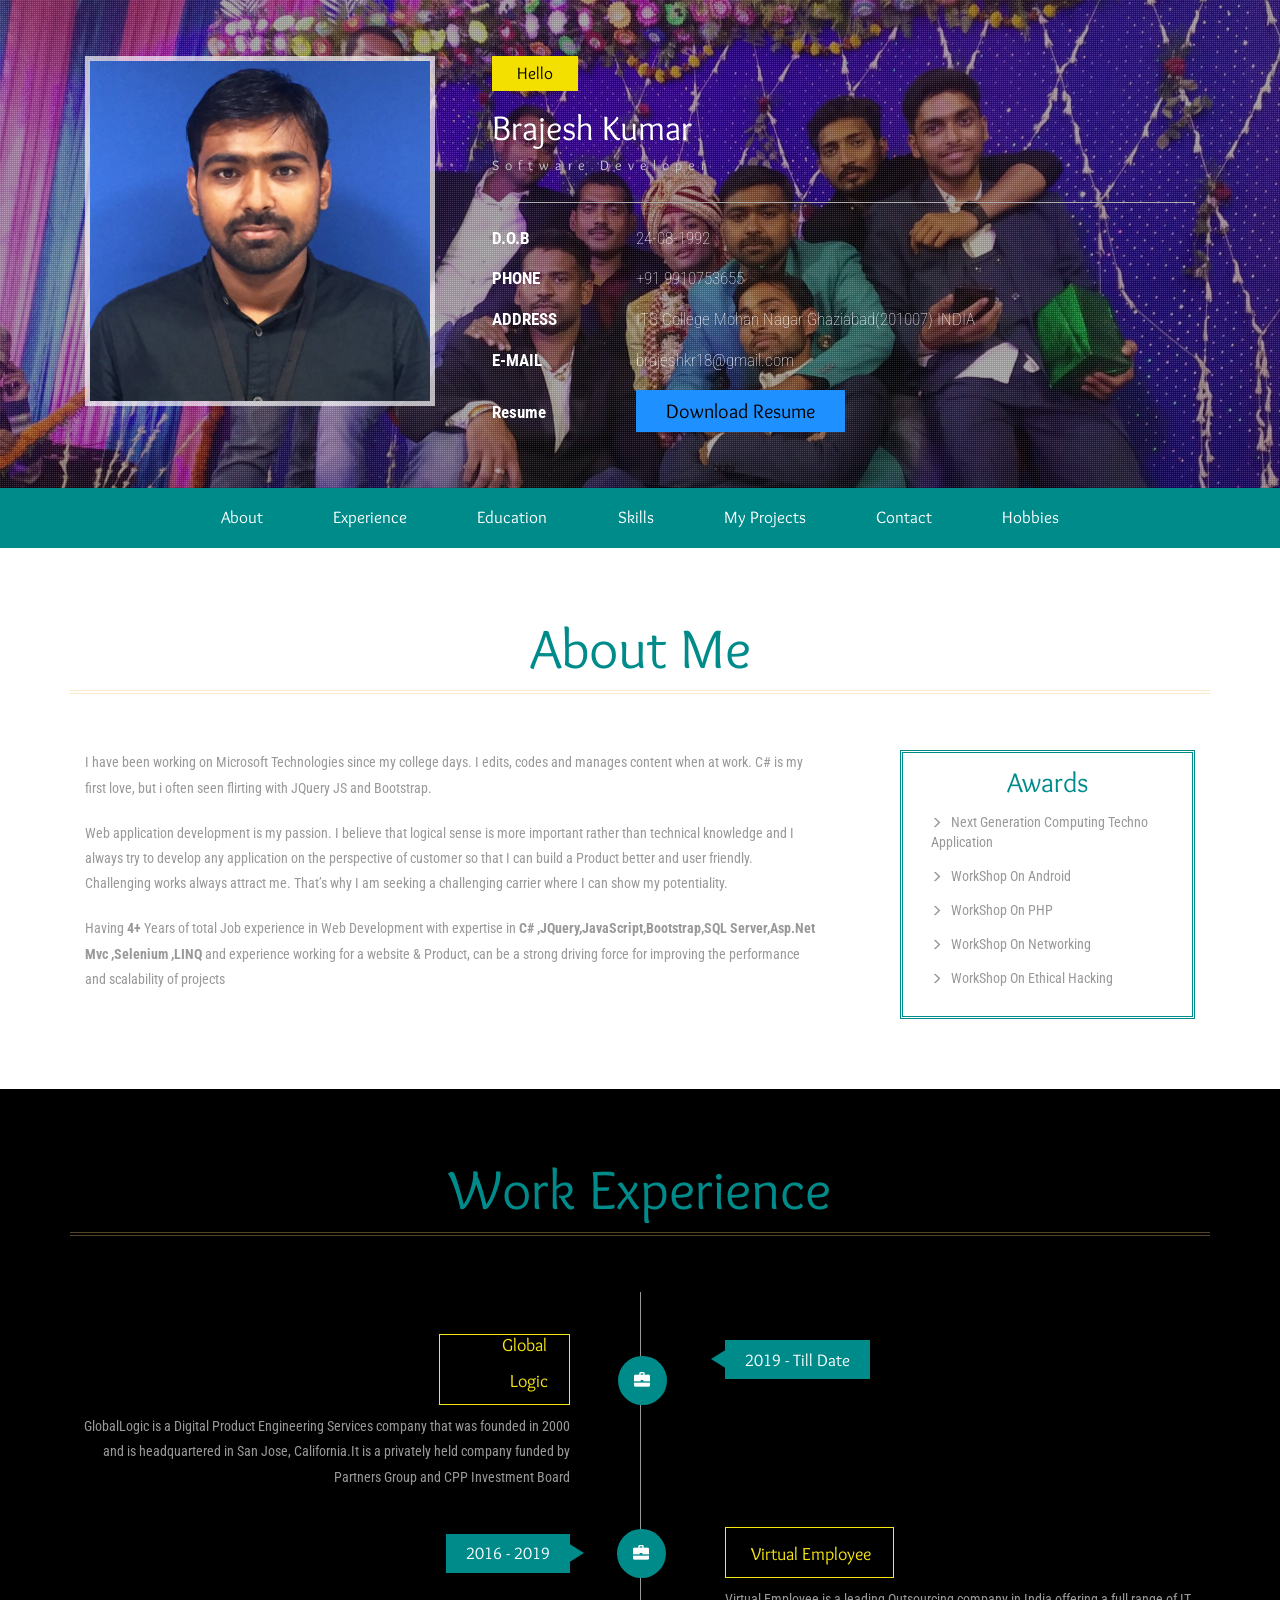
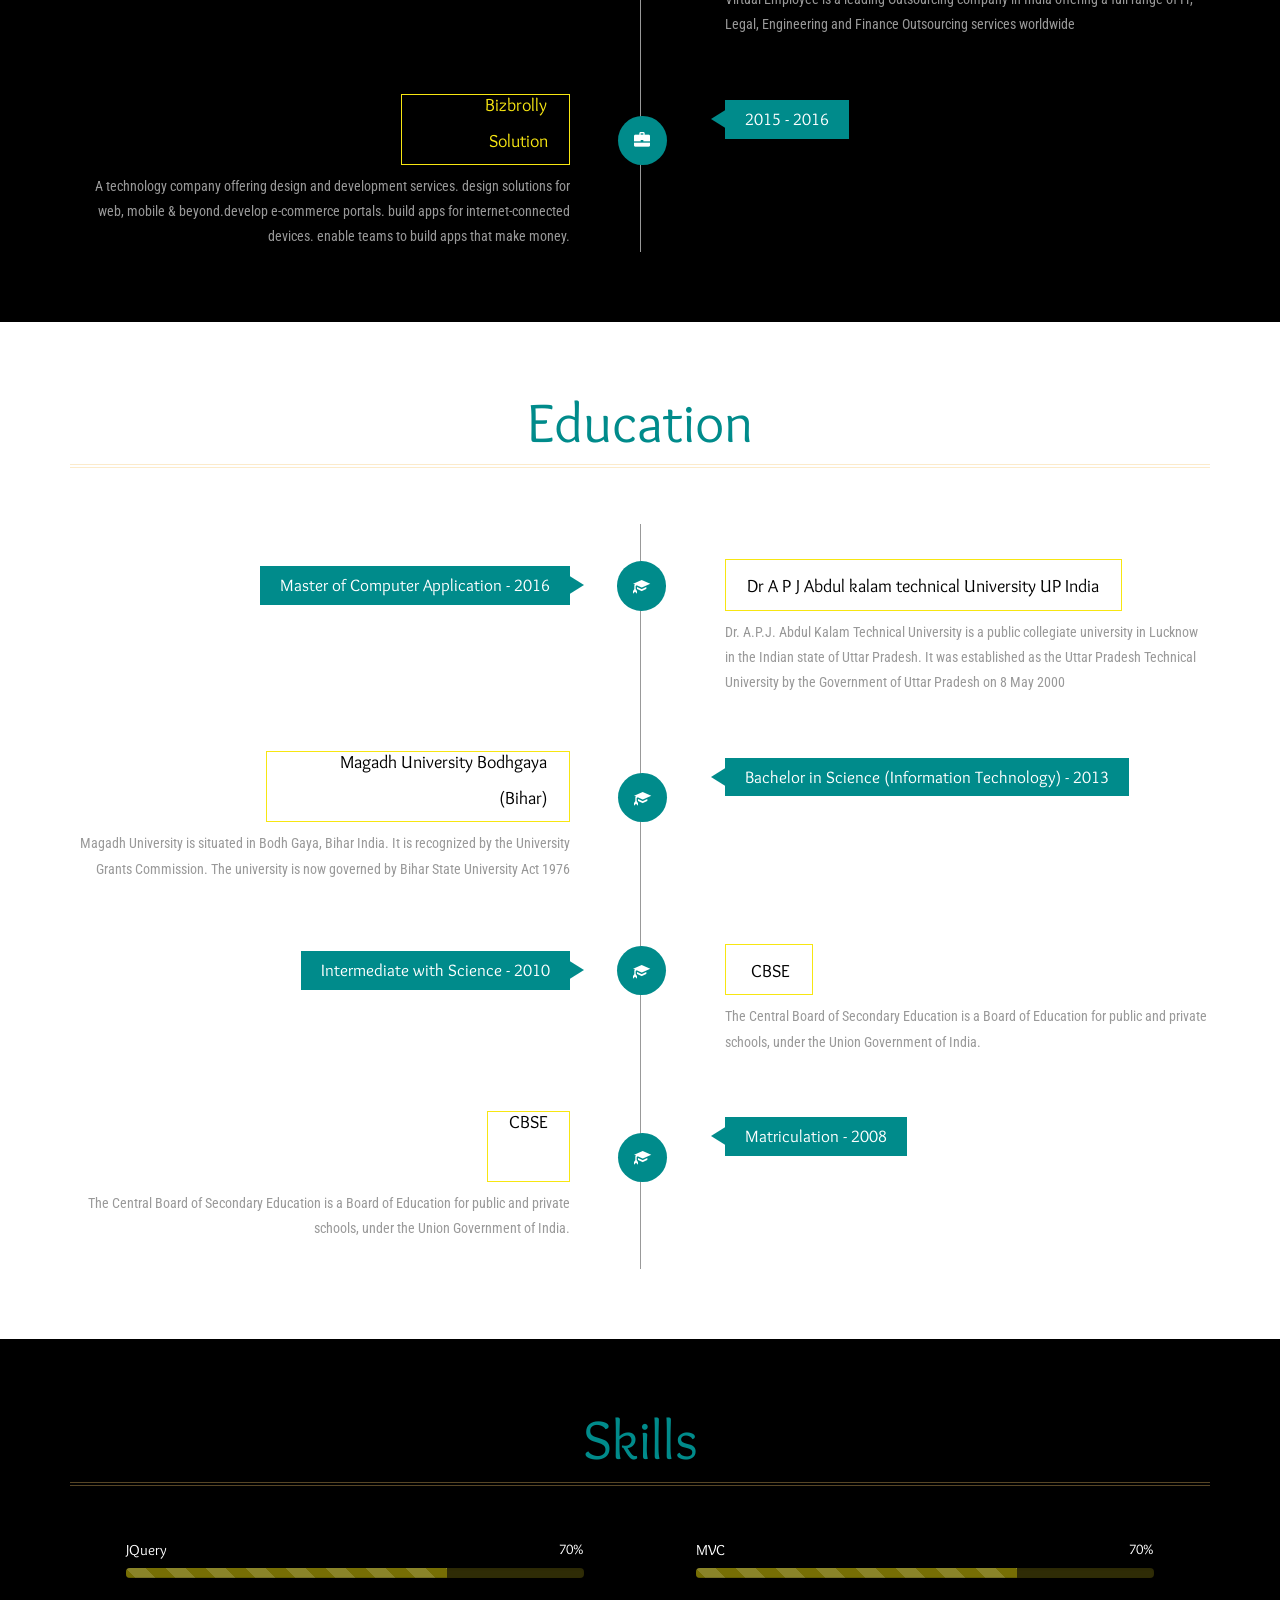
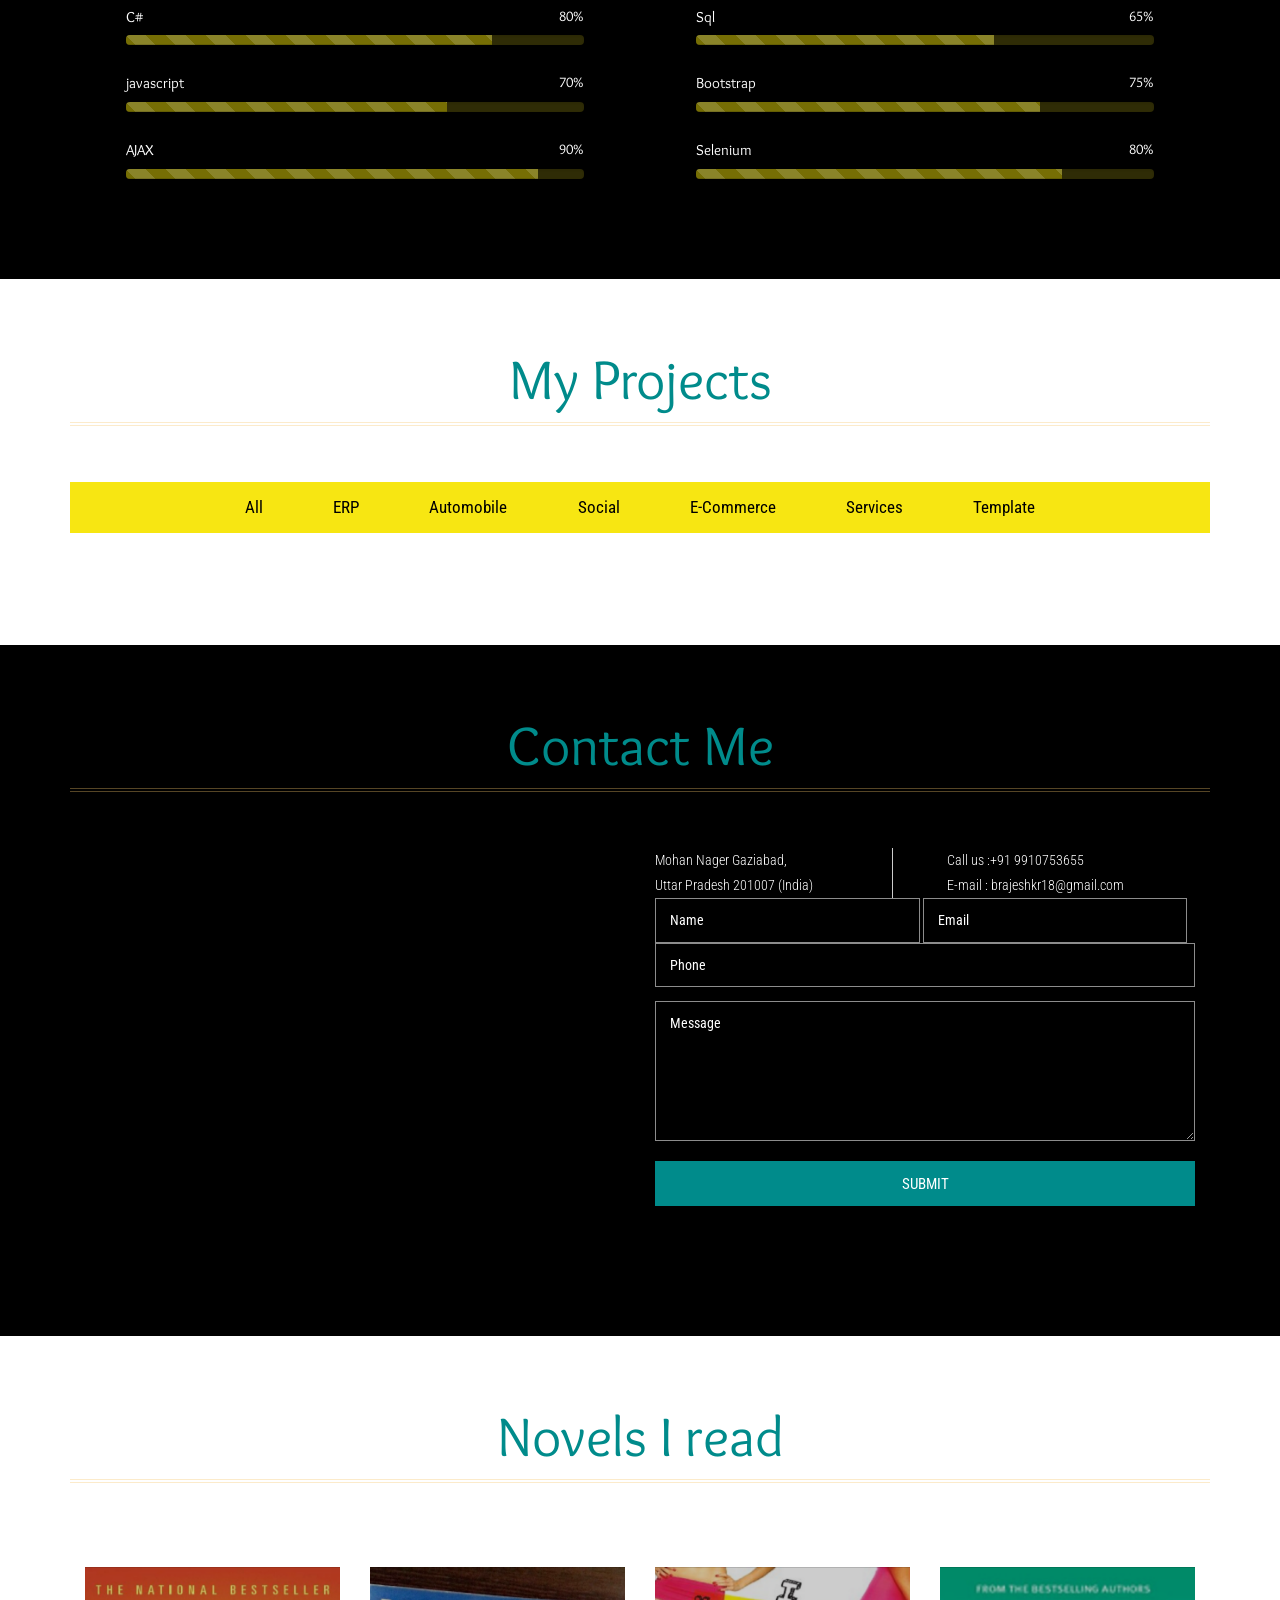
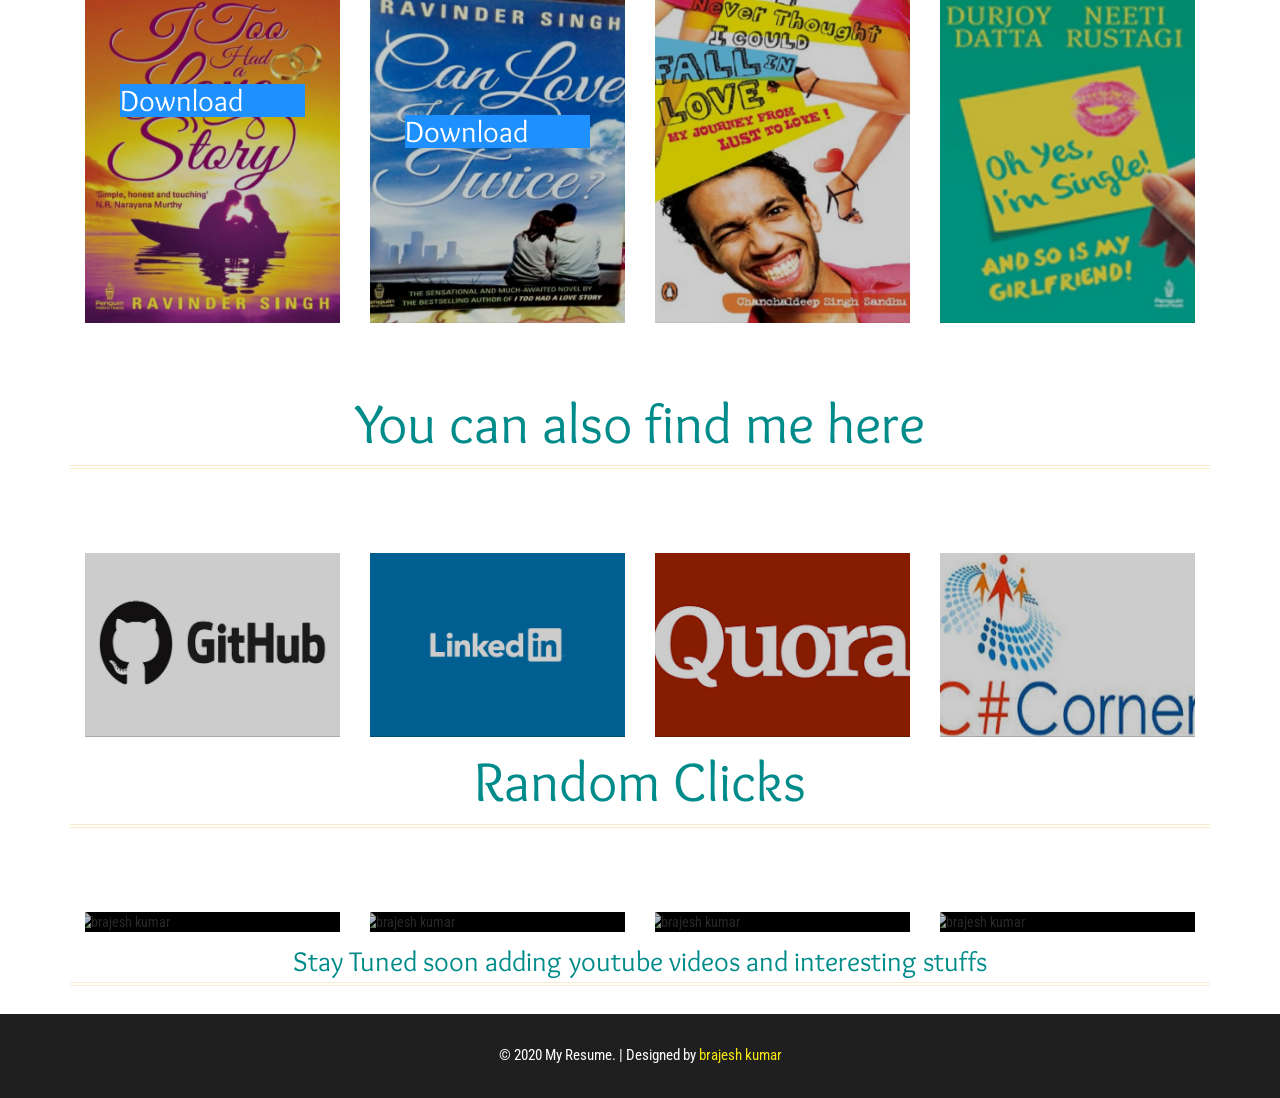
==== commit 5b449d47: "added images" ====
--- a/index.html
+++ b/index.html
@@ -71,7 +71,7 @@
                         <li>
                             <ul class="address-text">
                                 <li><b>PHONE </b></li>
-                                <li>+91 9910753655</li>
+                                <li><a href="tel:+919910753655">+91 9910753655</a></li>
                             </ul>
                         </li>
                         <li>
@@ -195,26 +195,7 @@
                 </div>
                 <div class="clearfix"> </div>
             </div>
-            <!-- 		<div class="work-info">
-                        <div class="col-md-6 work-left">
-                            <h4>2012 - 2013 </h4>
-                        </div>
-                        <div class="col-md-6 work-right">
-                            <h5><span class="glyphicon glyphicon-briefcase"> </span> Company Name</h5>
-                            <p>Sed ut perspiciatis unde omnis iste natus error sit voluptatem accusantium doloremque laudantium, totam rem aperiam, eaque ipsa quae ab illo inventore veritatis et quasi architecto beatae vitae dicta sunt explicabo </p>
-                        </div>
-                        <div class="clearfix"> </div>
-                    </div>
-                    <div class="work-info">
-                        <div class="col-md-6 work-right work-right2">
-                            <h4>2010 - 2012 </h4>
-                        </div>
-                        <div class="col-md-6 work-left work-left2">
-                            <h5> Company Name <span class="glyphicon glyphicon-briefcase"></span> </h5>
-                            <p>Sed ut perspiciatis unde omnis iste natus error sit voluptatem accusantium doloremque laudantium, totam rem aperiam, eaque ipsa quae ab illo inventore veritatis et quasi architecto beatae vitae dicta sunt explicabo </p>
-                        </div>
-                        <div class="clearfix"> </div>
-                    </div> -->
+        
         </div>
     </div>
     <!--//work-experience-->
@@ -257,7 +238,7 @@
                     <h4>Matriculation - 2008</h4>
                 </div>
                 <div class="col-md-6 work-left work-left2">
-                    <h5> CBSC  <span class="glyphicon glyphicon-education"></span></h5>
+                    <h5> CBSE <span class="glyphicon glyphicon-education"></span></h5>
                     <p>The Central Board of Secondary Education is a Board of Education for public and private schools, under the Union Government of India.  </p>
                 </div>
                 <div class="clearfix"> </div>
@@ -328,11 +309,11 @@
                     <ul class="resp-tabs-list wow fadeInUp animated" data-wow-delay=".7s">
                         <li class="resp-tab-item"><span>All</span></li>
 
-                        <li class="resp-tab-item"><span> IT</span></li>
+                        <li class="resp-tab-item"><span> ERP</span></li>
                         <li class="resp-tab-item"><span>Automobile</span></li>
                         <li class="resp-tab-item"><span>Social</span></li>
                         <li class="resp-tab-item"><span>E-Commerce</span></li>
-                        <li class="resp-tab-item"><span>Holel/Resturant</span></li>
+                        <li class="resp-tab-item"><span>Services</span></li>
                         <li class="resp-tab-item"><span>Template</span></li>
 
                     </ul>
@@ -344,8 +325,6 @@
                                     <div class="grid">
                                         <a href="http://corelogistic.com/" target="blank">
                                             <img src="Assets/images/Corelogistic.png" alt="brajesh kumar" class="img-responsive">
-                                            <!-- <a href="images/g1.jpg" class="swipebox" title="Lorem ipsum dolor sit amet, consectetur adipiscing elit. Duis maximus tortor diam, ac lobortis justo rutrum quis. Praesent non purus fermentum, eleifend velit non">
-                                            <img src="images/g1.jpg" alt="" class="img-responsive" /> -->
                                             <div class="figcaption">
                                                 <h3> Corelogistic </h3>
                                                 <p>Core Logistic Private Limited is a leading name in the Warehousing and Logistics Services in INDIA, with our prime focus on Telecommunication Industry,</p>
@@ -437,7 +416,61 @@
                                         </a>
                                     </div>
                                 </div>
-
+                                <div class="col-md-4 portfolio-grids">
+                                    <div class="grid">
+                                        <a href="http://gymmgmt.brajeshkumar.co.in/" target="blank">
+                                            <img src="Assets/images/gyme.jpg" alt="brajesh kumar" class="img-responsive">
+                                            <div class="figcaption">
+                                                <h3>Gyme Workout</h3>
+                                                <p>If you were to ask a series of bodybuilders and/or weight trainers which form of training program they preferred following.</p>
+                                            </div>
+                                        </a>
+                                    </div>
+                                </div>
+                                <div class="col-md-4 portfolio-grids">
+                                    <div class="grid">
+                                        <a href="http://employeemgmt.brajeshkumar.co.in/" target="blank">
+                                            <img src="Assets/images/brajeshkumar3.JPG" alt="brajesh kumar" class="img-responsive">
+                                            <div class="figcaption">
+                                                <h3>Employee Mgmt</h3>
+                                                <p>Manage employee through the application .</p>
+                                            </div>
+                                        </a>
+                                    </div>
+                                </div>
+                                <div class="col-md-4 portfolio-grids">
+                                    <div class="grid">
+                                        <a href="http://quiz.brajeshkumar.co.in/" target="blank">
+                                            <img src="Assets/images/brajeshkumar4.JPG" alt="brajesh kumar" class="img-responsive">
+                                            <div class="figcaption">
+                                                <h3>Online Quiz</h3>
+                                                <p>Online exam system for dynmaic data </p>
+                                            </div>
+                                        </a>
+                                    </div>
+                                </div>
+                                <div class="col-md-4 portfolio-grids">
+                                    <div class="grid">
+                                        <a href="http://template.brajeshkumar.co.in/" target="blank">
+                                            <img src="Assets/images/brajeshkumar5.JPG" alt="brajesh kumar" class="img-responsive">
+                                            <div class="figcaption">
+                                                <h3>Service Maintenance</h3>
+                                                <p>Service Maintenance management software</p>
+                                            </div>
+                                        </a>
+                                    </div>
+                                </div>
+                                <div class="col-md-4 portfolio-grids">
+                                    <div class="grid">
+                                        <a href="http://template.brajeshkumar.co.in/JobPortal/index.html" target="blank">
+                                            <img src="Assets/images/brajeshkumar6.JPG" alt="brajesh kumar" class="img-responsive">
+                                            <div class="figcaption">
+                                                <h3>JobPortal</h3>
+                                                <p>JobPortal Template</p>
+                                            </div>
+                                        </a>
+                                    </div>
+                                </div>
                                 <div class="col-md-4 portfolio-grids">
                                     <div class="grid">
                                         <a href="http://lostandfound.somee.com/" target="blank">
@@ -449,50 +482,7 @@
                                         </a>
                                     </div>
                                 </div>
-                                <div class="col-md-4 portfolio-grids">
-                                    <div class="grid">
-                                        <a href="http://www.para-scope.com/" target="blank">
-                                            <img src="Assets/images/Parascope.png" alt="brajesh kumar" class="img-responsive">
-                                            <div class="figcaption">
-                                                <h3>PARA-SCOPE</h3>
-                                                <p>Post-Acute Risk Analysis – Statistical, Clinical, & Operational Performance Evaluation.</p>
-                                            </div>
-                                        </a>
-                                    </div>
-                                </div>
-                                <div class="col-md-4 portfolio-grids">
-                                    <div class="grid">
-                                        <a href="http://www.poultryindia.com/" target="blank">
-                                            <img src="Assets/images/poultry.png" alt="brajesh kumar" class="img-responsive">
-                                            <div class="figcaption">
-                                                <h3> poultry India </h3>
-                                                <p>website as a place for providing every possible information related to Poultry Industry in India.</p>
-                                            </div>
-                                        </a>
-                                    </div>
-                                </div>
-                                <div class="col-md-4 portfolio-grids">
-                                    <div class="grid">
-                                        <a href="http://www.zultec.com/" target="blank">
-                                            <img src="Assets/images/Zultec.png" alt="brajesh kumar" class="img-responsive">
-                                            <div class="figcaption">
-                                                <h3> Zultec </h3>
-                                                <p>one of the leading companies offering comprehensive industrial and retail trade solutions.</p>
-                                            </div>
-                                        </a>
-                                    </div>
-                                </div>
-                                <div class="col-md-4 portfolio-grids">
-                                    <div class="grid">
-                                        <a href="http://bizbrolly.com/" target="blank">
-                                            <img src="Assets/images/Bizbrolly.png" alt="brajesh kumar" class="img-responsive">
-                                            <div class="figcaption">
-                                                <h3>Bizbrolly</h3>
-                                                <p>Official website of bizbrolly solutions ( software company ).</p>
-                                            </div>
-                                        </a>
-                                    </div>
-                                </div>
+
                                 <div class="col-md-4 portfolio-grids">
                                     <div class="grid">
                                         <a href="http://saivakshetramu.org/" target="blank">
@@ -538,17 +528,7 @@
                                         </a>
                                     </div>
                                 </div>
-                                <div class="col-md-4 portfolio-grids">
-                                    <div class="grid effect-sarah">
-                                        <a href="http://fulfillmentlab.com/" target="blank">
-                                            <img src="Assets/images/Fullfillment Logo.png" alt="brajesh kumar" class="img-responsive">
-                                            <div class="figcaption">
-                                                <h3>Fullfillment</h3>
-                                                <p>Leading provider of online technical support services to consumers and small businesses across a wide range of computing.</p>
-                                            </div>
-                                        </a>
-                                    </div>
-                                </div>
+
                                 <div class="col-md-4 portfolio-grids">
                                     <div class="grid">
                                         <a href="http://hospitalmgm.somee.com/" target="blank">
@@ -574,7 +554,251 @@
 
                                 <div class="col-md-4 portfolio-grids">
                                     <div class="grid">
-                                        <a href="http://gymmgmt.somee.com/" target="blank">
+                                        <a href="http://projectwebsite.somee.com/Template/" target="blank">
+                                            <img src="Assets/images/Tmpe.jpg" alt="brajesh kumar" class="img-responsive">
+                                            <div class="figcaption">
+                                                <h3>Template</h3>
+                                                <p>Responsive Website Template For OrganiZation.</p>
+                                            </div>
+                                        </a>
+                                    </div>
+                                </div>
+                                <div class="col-md-4 portfolio-grids">
+                                    <div class="grid">
+                                        <a href="http://projectwebsite.somee.com/Template1/" target="blank">
+                                            <img src="Assets/images/Tmpe1.jpg" alt="brajesh kumar" class="img-responsive">
+                                            <div class="figcaption">
+                                                <h3>Template</h3>
+                                                <p>Responsive Website Template For OrganiZation.</p>
+                                            </div>
+                                        </a>
+                                    </div>
+                                </div>
+                                <div class="col-md-4 portfolio-grids">
+                                    <div class="grid">
+                                        <a href="http://projectwebsite.somee.com/Template2/" target="blank">
+                                            <img src="Assets/images/Tmpe2.png" alt="brajesh kumar" class="img-responsive">
+                                            <div class="figcaption">
+                                                <h3> Template </h3>
+                                                <p>Responsive Website Template For OrganiZation.</p>
+                                            </div>
+                                        </a>
+                                    </div>
+                                </div>
+                                <div class="col-md-4 portfolio-grids">
+                                    <div class="grid">
+                                        <a href="http://projectwebsite.somee.com/Template3/html5-video-background.html" target="blank">
+                                            <img src="Assets/images/Tmpe3.jpg" alt="brajesh kumar" class="img-responsive">
+                                            <div class="figcaption">
+                                                <h3>Template </h3>
+                                                <p>Responsive Website Template For OrganiZation .</p>
+                                            </div>
+                                        </a>
+                                    </div>
+                                </div>
+                                <div class="col-md-4 portfolio-grids">
+                                    <div class="grid">
+                                        <a href="http://resalegoods.somee.com/" target="blank">
+                                            <img src="Assets/images/advertise.jpg" alt="brajesh kumar" class="img-responsive">
+                                            <div class="figcaption">
+                                                <h3>Advertise</h3>
+                                                <p>Advertise Any Person Your Most Populer Thing As You Want Advertise.</p>
+                                            </div>
+                                        </a>
+                                    </div>
+                                </div>
+                                <div class="clearfix"> </div>
+                            </div>
+                        </div>
+
+                        <div class="tab-1 resp-tab-content">
+                            <div class="tab_img">
+                                <div class="col-md-4 portfolio-grids">
+                                    <div class="grid">
+                                        <a href="https://seasfoundation.com/" target="blank">
+                                            <img src="Assets/images/Q.png" alt="brajesh kumar" class="img-responsive">
+                                            <div class="figcaption">
+                                                <h3> SeasFoundation </h3>
+                                                <p>SeasFoundation is online exam portal for different cources in education field.</p>
+                                                <p>SeasFoundation is online exam portal for different cources in education field.</p>
+                                            </div>
+                                        </a>
+                                    </div>
+                                </div>
+                                <div class="col-md-4 portfolio-grids">
+                                    <div class="grid">
+                                        <a href="http://hospitalmgmt.brajeshkumar.co.in/" target="blank">
+                                            <img src="Assets/images/hospitalmanagement.jpg" alt="brajesh kumar" class="img-responsive">
+                                            <div class="figcaption">
+                                                <h3> Hospital Management </h3>
+                                                <p>
+                                                    From administrative to financial and medical,
+                                                    every aspect can be managed with hospital management software.
+                                                </p>
+                                            </div>
+                                        </a>
+                                    </div>
+                                </div>
+                                <div class="col-md-4 portfolio-grids">
+                                    <div class="grid">
+                                        <a href="http://mlmstudio.indianlotus.co.nz/Home/Index" target="blank">
+                                            <img src="Assets/images/brajeshkumar1.JPG" alt="brajesh kumar" class="img-responsive">
+                                            <div class="figcaption">
+                                                <h3> ERP  Application</h3>
+                                                <p>
+                                                    to be used by larger businesses and often requires dedicated teams to customize
+                                                    and analyze the data and to handle upgrades and deployment
+                                                </p>
+                                            </div>
+                                        </a>
+                                    </div>
+                                </div>
+                                <div class="col-md-4 portfolio-grids">
+                                    <div class="grid">
+                                        <a href="http://employeemgmt.brajeshkumar.co.in/" target="blank">
+                                            <img src="Assets/images/brajeshkumar3.JPG" alt="brajesh kumar" class="img-responsive">
+                                            <div class="figcaption">
+                                                <h3>Employee Mgmt</h3>
+                                                <p>Manage employee through the application .</p>
+                                            </div>
+                                        </a>
+                                    </div>
+                                </div>
+                                <div class="col-md-4 portfolio-grids">
+                                    <div class="grid">
+                                        <a href="http://quiz.brajeshkumar.co.in/" target="blank">
+                                            <img src="Assets/images/brajeshkumar4.JPG" alt="brajesh kumar" class="img-responsive">
+                                            <div class="figcaption">
+                                                <h3>Online Quiz</h3>
+                                                <p>Online exam system for dynmaic data </p>
+                                            </div>
+                                        </a>
+                                    </div>
+                                </div>
+                                <div class="clearfix"> </div>
+                            </div>
+                        </div>
+                        <div class="tab-1 resp-tab-content">
+                            <div class="tab_img">
+                                <div class="col-md-4 portfolio-grids">
+                                    <div class="grid">
+                                        <a href="http://corelogistic.com/" target="blank">
+                                            <img src="Assets/images/Corelogistic.png" alt="brajesh kumar" class="img-responsive">
+                                            <div class="figcaption">
+                                                <h3> Corelogistic </h3>
+                                                <p>Core Logistic Private Limited is a leading name in the Warehousing and Logistics Services in INDIA, with our prime focus on Telecommunication Industry,</p>
+                                            </div>
+                                        </a>
+                                    </div>
+                                </div>
+                                <div class="col-md-4 portfolio-grids">
+                                    <div class="grid">
+                                        <a href="http://melbournestaxi.com/" target="blank">
+                                            <img src="Assets/images/Melbourne.jpg" alt="brajesh kumar" class="img-responsive">
+                                            <div class="figcaption">
+                                                <h3> MelbournesTaxi </h3>
+                                                <p>MelbournesTaxi provides the Taxi Service in Melbourne.</p>
+                                            </div>
+                                        </a>
+                                    </div>
+                                </div>
+                                <div class="col-md-4 portfolio-grids">
+                                    <div class="grid">
+                                        <a href="http://uniqueautos.in/index.aspx" target="blank">
+                                            <img src="Assets/images/c.png" alt="brajesh kumar" class="img-responsive">
+                                            <div class="figcaption">
+                                                <h3>Unique Autos</h3>
+                                                <p>Unique Autos is a multi-brand car care workshop which has been around for 40+ years.</p>
+                                            </div>
+                                        </a>
+                                    </div>
+                                </div>
+                                <div class="clearfix"> </div>
+                            </div>
+                        </div>
+                        <div class="tab-1 resp-tab-content">
+                            <div class="tab_img">
+                                <div class="col-md-4 portfolio-grids">
+                                    <div class="grid">
+                                        <a href="http://myproject.indianlotus.co.nz/" target="blank">
+                                            <img src="Assets/images/DatabaseNepal.png" alt="brajesh kumar" class="img-responsive">
+                                            <div class="figcaption">
+                                                <h3> DatabaseNepal </h3>
+                                                <p>Database nepal is websit to find loaction at your locality like Just Dial.</p>
+                                            </div>
+                                        </a>
+                                    </div>
+                                </div>
+                                <div class="col-md-4 portfolio-grids">
+                                    <div class="grid">
+                                        <a href="http://lostandfound.somee.com/" target="blank">
+                                            <img src="Assets/images/LostFound.png" alt="brajesh kumar" class="img-responsive">
+                                            <div class="figcaption">
+                                                <h3>Lost And Found</h3>
+                                                <p>Find lost and found people in your nearby areas.</p>
+                                            </div>
+                                        </a>
+                                    </div>
+                                </div>
+                                <div class="col-md-4 portfolio-grids">
+                                    <div class="grid">
+                                        <a href="http://saivakshetramu.org/" target="blank">
+                                            <img src="Assets/images/Temple.jpg" alt="brajesh kumar" class="img-responsive">
+                                            <div class="figcaption">
+                                                <h3>Temple</h3>
+                                                <p>Construction of Sri Saiva Kshetram has been aimed at rekindling the “Lamps of Righteousness “in this great Planet Earth which is considered unique among the countless worlds and the mega universe.</p>
+                                            </div>
+                                        </a>
+                                    </div>
+                                </div>
+                                <div class="clearfix"> </div>
+                            </div>
+                        </div>
+                        <div class="tab-1 resp-tab-content">
+                            <div class="tab_img">
+                                <div class="col-md-4 portfolio-grids">
+                                    <div class="grid">
+                                        <a href="http://kabadiwalla.somee.com/" target="blank">
+                                            <img src="Assets/images/RaddiWala.png" alt="brajesh kumar" class="img-responsive">
+                                            <div class="figcaption">
+                                                <h3>Raddiwall</h3>
+                                                <p>website to book Raddiwall at your Doorstep and help to save environment and earn money from trash.</p>
+                                            </div>
+                                        </a>
+                                    </div>
+                                </div>
+                                <div class="col-md-4 portfolio-grids">
+                                    <div class="grid">
+                                        <a href="http://shoponline.myprojects.in.net/" target="blank">
+                                            <img src="Assets/images/Online Shopping.jpg" alt="brajesh kumar" class="img-responsive">
+                                            <div class="figcaption">
+                                                <h3>Online Shopping</h3>
+                                                <p>All Product Buy On Online Shopping Website.</p>
+                                            </div>
+                                        </a>
+                                    </div>
+                                </div>
+                                <div class="col-md-4 portfolio-grids">
+                                    <div class="grid">
+                                        <a href="http://indianlotus.co.nz/" target="blank">
+                                            <img src="Assets/images/brajeshkumar2.JPG" alt="brajesh kumar" class="img-responsive">
+                                            <div class="figcaption">
+                                                <h3>Food Order Online</h3>
+                                                <p>Order online, or grab takeout, from national chains, local favorites, or new neighborhood restaurant.</p>
+                                            </div>
+                                        </a>
+                                    </div>
+                                </div>
+                                <div class="clearfix"> </div>
+                            </div>
+                        </div>
+
+                        <div class="tab-1 resp-tab-content">
+                            <div class="tab_img">
+
+                                <div class="col-md-4 portfolio-grids">
+                                    <div class="grid">
+                                        <a href="http://gymmgmt.brajeshkumar.co.in/" target="blank">
                                             <img src="Assets/images/gyme.jpg" alt="brajesh kumar" class="img-responsive">
                                             <div class="figcaption">
                                                 <h3>Gyme Workout</h3>
@@ -583,8 +807,78 @@
                                         </a>
                                     </div>
                                 </div>
-
-
+                                <div class="col-md-4 portfolio-grids">
+                                    <div class="grid">
+                                        <a href="http://template.brajeshkumar.co.in/" target="blank">
+                                            <img src="Assets/images/brajeshkumar5.JPG" alt="brajesh kumar" class="img-responsive">
+                                            <div class="figcaption">
+                                                <h3>Service Maintenance</h3>
+                                                <p>Service Maintenance management software</p>
+                                            </div>
+                                        </a>
+                                    </div>
+                                </div>
+                                <div class="col-md-4 portfolio-grids">
+                                    <div class="grid">
+                                        <a href="http://expressbull.com/" target="blank">
+                                            <img src="Assets/images/expressbull.png" alt="brajesh kumar" class="img-responsive">
+                                            <div class="figcaption">
+                                                <h3>Expressbull</h3>
+                                                <p>Expressbull a logistic company.</p>
+                                            </div>
+                                        </a>
+                                    </div>
+                                </div>
+                                <div class="col-md-4 portfolio-grids">
+                                    <div class="grid">
+                                        <a href="http://hospitalmgm.somee.com/" target="blank">
+                                            <img src="Assets/images/Clinix.png" alt="brajesh kumar" class="img-responsive">
+                                            <div class="figcaption">
+                                                <h3> Clinix </h3>
+                                                <p>Find hotel ,resturant,bar and many more at your nearby location.</p>
+                                            </div>
+                                        </a>
+                                    </div>
+                                </div>
+                                <div class="col-md-4 portfolio-grids">
+                                    <div class="grid">
+                                        <a href="http://hospitalmgmt.somee.com/luxe/" target="blank">
+                                            <img src="Assets/images/Luxe.jpg" alt="brajesh kumar" class="img-responsive">
+                                            <div class="figcaption">
+                                                <h3>resturant</h3>
+                                                <p>Find hotel ,resturant,bar and many more at your nearby location.</p>
+                                            </div>
+                                        </a>
+                                    </div>
+                                </div>
+                                <div class="col-md-4 portfolio-grids">
+                                    <div class="grid">
+                                        <a href="http://resalegoods.somee.com/" target="blank">
+                                            <img src="Assets/images/advertise.jpg" alt="brajesh kumar" class="img-responsive">
+                                            <div class="figcaption">
+                                                <h3>Advertise</h3>
+                                                <p>Advertise Any Person Your Most Populer Thing As You Want Advertise.</p>
+                                            </div>
+                                        </a>
+                                    </div>
+                                </div>
+
+                                <div class="clearfix"> </div>
+                            </div>
+                        </div>
+                        <div class="tab-1 resp-tab-content">
+                            <div class="tab_img">
+                                <div class="col-md-4 portfolio-grids">
+                                    <div class="grid">
+                                        <a href="http://template.brajeshkumar.co.in/JobPortal/index.html" target="blank">
+                                            <img src="Assets/images/brajeshkumar6.JPG" alt="brajesh kumar" class="img-responsive">
+                                            <div class="figcaption">
+                                                <h3>JobPortal</h3>
+                                                <p>JobPortal Template</p>
+                                            </div>
+                                        </a>
+                                    </div>
+                                </div>
                                 <div class="col-md-4 portfolio-grids">
                                     <div class="grid">
                                         <a href="http://projectwebsite.somee.com/Template/" target="blank">
@@ -629,194 +923,7 @@
                                         </a>
                                     </div>
                                 </div>
-                                <div class="col-md-4 portfolio-grids">
-                                    <div class="grid">
-                                        <a href="http://resalegoods.somee.com/" target="blank">
-                                            <img src="Assets/images/advertise.jpg" alt="brajesh kumar" class="img-responsive">
-                                            <div class="figcaption">
-                                                <h3>Advertise</h3>
-                                                <p>Advertise Any Person Your Most Populer Thing As You Want Advertise.</p>
-                                            </div>
-                                        </a>
-                                    </div>
-                                </div>
-                                <div class="clearfix"> </div>
-                            </div>
-                        </div>
-                        <div class="tab-1 resp-tab-content">
-                            <div class="tab_img">
-                                <div class="col-md-4 portfolio-grids">
-                                    <div class="grid">
-                                        <a href="http://saivakshetramu.org/" target="blank">
-                                            <img src="Assets/images/Temple.jpg" alt="brajesh kumar" class="img-responsive">
-                                            <div class="figcaption">
-                                                <h3>Temple</h3>
-                                                <p>Construction of Sri Saiva Kshetram has been aimed at rekindling the “Lamps of Righteousness “in this great Planet Earth which is considered unique among the countless worlds and the mega universe.</p>
-                                            </div>
-                                        </a>
-                                    </div>
-                                </div>
-                                <div class="clearfix"> </div>
-                            </div>
-                        </div>
-                        <div class="tab-1 resp-tab-content">
-                            <div class="tab_img">
-                                <div class="col-md-4 portfolio-grids">
-                                    <div class="grid effect-sarah">
-                                        <a href="http://fulfillmentlab.com/" target="blank">
-                                            <img src="Assets/images/Fullfillment Logo.png" alt="brajesh kumar" class="img-responsive">
-                                            <div class="figcaption">
-                                                <h3>My<span> Project</span></h3>
-                                                <p>Leading provider of online technical support services to consumers and small businesses across a wide range of computing.</p>
-                                            </div>
-                                        </a>
-                                    </div>
-                                </div>
-                                <div class="col-md-4 portfolio-grids">
-                                    <div class="grid">
-                                        <a href="http://bizbrolly.com/" target="blank">
-                                            <img src="Assets/images/Bizbrolly.png" alt="brajesh kumar" class="img-responsive">
-                                            <div class="figcaption">
-                                                <h3>My<span> Project</span></h3>
-                                                <p>Official website of bizbrolly solutions ( software company ).</p>
-                                            </div>
-                                        </a>
-                                    </div>
-                                </div>
-                                <div class="clearfix"> </div>
-                            </div>
-                        </div>
-                        <div class="tab-1 resp-tab-content">
-                            <div class="tab_img">
-                                <div class="col-md-4 portfolio-grids">
-                                    <div class="grid">
-                                        <a href="http://corelogistic.com/" target="blank">
-                                            <img src="Assets/images/Corelogistic.png" alt="brajesh kumar" class="img-responsive">
-                                            <!-- <a href="images/g1.jpg" class="swipebox" title="Lorem ipsum dolor sit amet, consectetur adipiscing elit. Duis maximus tortor diam, ac lobortis justo rutrum quis. Praesent non purus fermentum, eleifend velit non">
-                                            <img src="images/g1.jpg" alt="" class="img-responsive" /> -->
-                                            <div class="figcaption">
-                                                <h3>My<span> Project</span></h3>
-                                                <p>Core Logistic Private Limited is a leading name in the Warehousing and Logistics Services in INDIA, with our prime focus on Telecommunication Industry,</p>
-                                            </div>
-                                        </a>
-                                    </div>
-                                </div>
-                                <div class="col-md-4 portfolio-grids">
-                                    <div class="grid">
-                                        <a href="http://expressbull.com/" target="blank">
-                                            <img src="Assets/images/expressbull.png" alt="brajesh kumar" class="img-responsive">
-                                            <div class="figcaption">
-                                                <h3>My<span> Project</span></h3>
-                                                <p>Expressbull a logistic company.</p>
-                                            </div>
-                                        </a>
-                                    </div>
-                                </div>
-                                <div class="clearfix"> </div>
-                            </div>
-                        </div>
-                        <div class="tab-1 resp-tab-content">
-                            <div class="tab_img">
-                                <div class="col-md-4 portfolio-grids">
-                                    <div class="grid">
-                                        <a href="http://kabadiwalla.somee.com/" target="blank">
-                                            <img src="Assets/images/RaddiWala.png" alt="brajesh kumar" class="img-responsive">
-                                            <div class="figcaption">
-                                                <h3>Raddiwall</span></h3>
-                                                <p>website to book Raddiwall at your Doorstep and help to save environment and earn money from trash.</p>
-                                            </div>
-                                        </a>
-                                    </div>
-                                </div>
-                                <div class="col-md-4 portfolio-grids">
-                                    <div class="grid">
-                                        <a href="http://lostandfound.somee.com/" target="blank">
-                                            <img src="Assets/images/LostFound.png" alt="brajesh kumar" class="img-responsive">
-                                            <div class="figcaption">
-                                                <h3>Lost And Found</span></h3>
-                                                <p>Find lost and found people in your nearby areas.</p>
-                                            </div>
-                                        </a>
-                                    </div>
-                                </div>
-                                <div class="clearfix"> </div>
-                            </div>
-                        </div>
-
-                        <div class="tab-1 resp-tab-content">
-                            <div class="tab_img">
-                                <!--                                 <div class="col-md-4 portfolio-grids">
-                                                                    <div class="grid">
-                                                                        <a href="http://grocerystop.somee.com/" target="blank">
-                                                                            <img src="Assets/images/GroceryStore.jpg" alt="brajesh kumar" class="img-responsive">
-                                                                            <div class="figcaption">
-                                                                                <h3>My<span> Project</span></h3>
-                                                                                <p>Find grocery items at your door step.</p>
-                                                                            </div>
-                                                                        </a>
-                                                                    </div>
-                                                                </div> -->
-                                <div class="col-md-4 portfolio-grids">
-                                    <div class="grid">
-                                        <a href="http://projectwebsite.somee.com/" target="blank">
-                                            <img src="Assets/images/Online Shopping.jpg" alt="brajesh kumar" class="img-responsive">
-                                            <div class="figcaption">
-                                                <h3>My<span> Project</span></h3>
-                                                <p>Find grocery items at your door step.</p>
-                                            </div>
-                                        </a>
-                                    </div>
-                                </div>
-                                <!-- <div class="col-md-4 portfolio-grids">
-                                    <div class="grid">
-                                        <a href="http://resale.somee.com/" target="blank">
-                                            <img src="Assets/images/Resale.jpg" alt="brajesh kumar" class="img-responsive">
-                                            <div class="figcaption">
-                                                <h3>My<span> Project</span></h3>
-                                                <p>Buy or sold  old used product at affordable price.</p>
-                                            </div>
-                                        </a>
-                                    </div>
-                                </div> -->
-                                <div class="col-md-4 portfolio-grids">
-                                    <div class="grid">
-                                        <a href="http://www.poultryindia.com/" target="blank">
-                                            <img src="Assets/images/poultry.png" alt="brajesh kumar" class="img-responsive">
-                                            <div class="figcaption">
-                                                <h3>Poultry</h3>
-                                                <p>website as a place for providing every possible information related to Poultry Industry in India.</p>
-                                            </div>
-                                        </a>
-                                    </div>
-                                </div>
-                                <div class="col-md-4 portfolio-grids">
-                                    <div class="grid">
-                                        <a href="http://www.zultec.com/" target="blank">
-                                            <img src="Assets/images/Zultec.png" alt="brajesh kumar" class="img-responsive">
-                                            <div class="figcaption">
-                                                <h3>My<span> Project</span></h3>
-                                                <p>one of the leading companies offering comprehensive industrial and retail trade solutions.</p>
-                                            </div>
-                                        </a>
-                                    </div>
-                                </div>
-
-                                <div class="clearfix"> </div>
-                            </div>
-                        </div>
-                        <div class="tab-1 resp-tab-content">
-                            <div class="tab_img">
-                                <div class="col-md-4 portfolio-grids">
-                                    <div class="grid">
-                                        <a href="http://hospitalmgmt.somee.com/luxe/" target="blank">
-                                            <img src="Assets/images/Luxe.jpg" alt="brajesh kumar" class="img-responsive">
-                                            <div class="figcaption">
-                                                <h3>resturant</h3>
-                                                <p>Find hotel ,resturant,bar and many more at your nearby location.</p>
-                                            </div>
-                                        </a>
-                                    </div>
-                                </div>
+
                                 <div class="clearfix"> </div>
                             </div>
                         </div>
@@ -945,7 +1052,7 @@
                                             <img src="Assets/images/BrajeshNovel2.JPG" alt="brajesh kumar" class="img-responsive">
                                             <div class="figcaption">
                                                 <h3> I too had a love story</h3>
-                                                <p>Written by Ravinder Singh </p>
+                                                <h2 style="background-color:#1e90ff"> Download </h2>
                                             </div>
                                         </div>
                                     </a>
@@ -958,7 +1065,7 @@
 
                                                 <div class="figcaption">
                                                     <h3> Can Love Happens Twice </h3>
-                                                    <p>By Ravinder Singh</p>
+                                                    <h2 style="background-color:#1e90ff"> Download </h2>
                                                 </div>
                                             </a>
                                     </div>
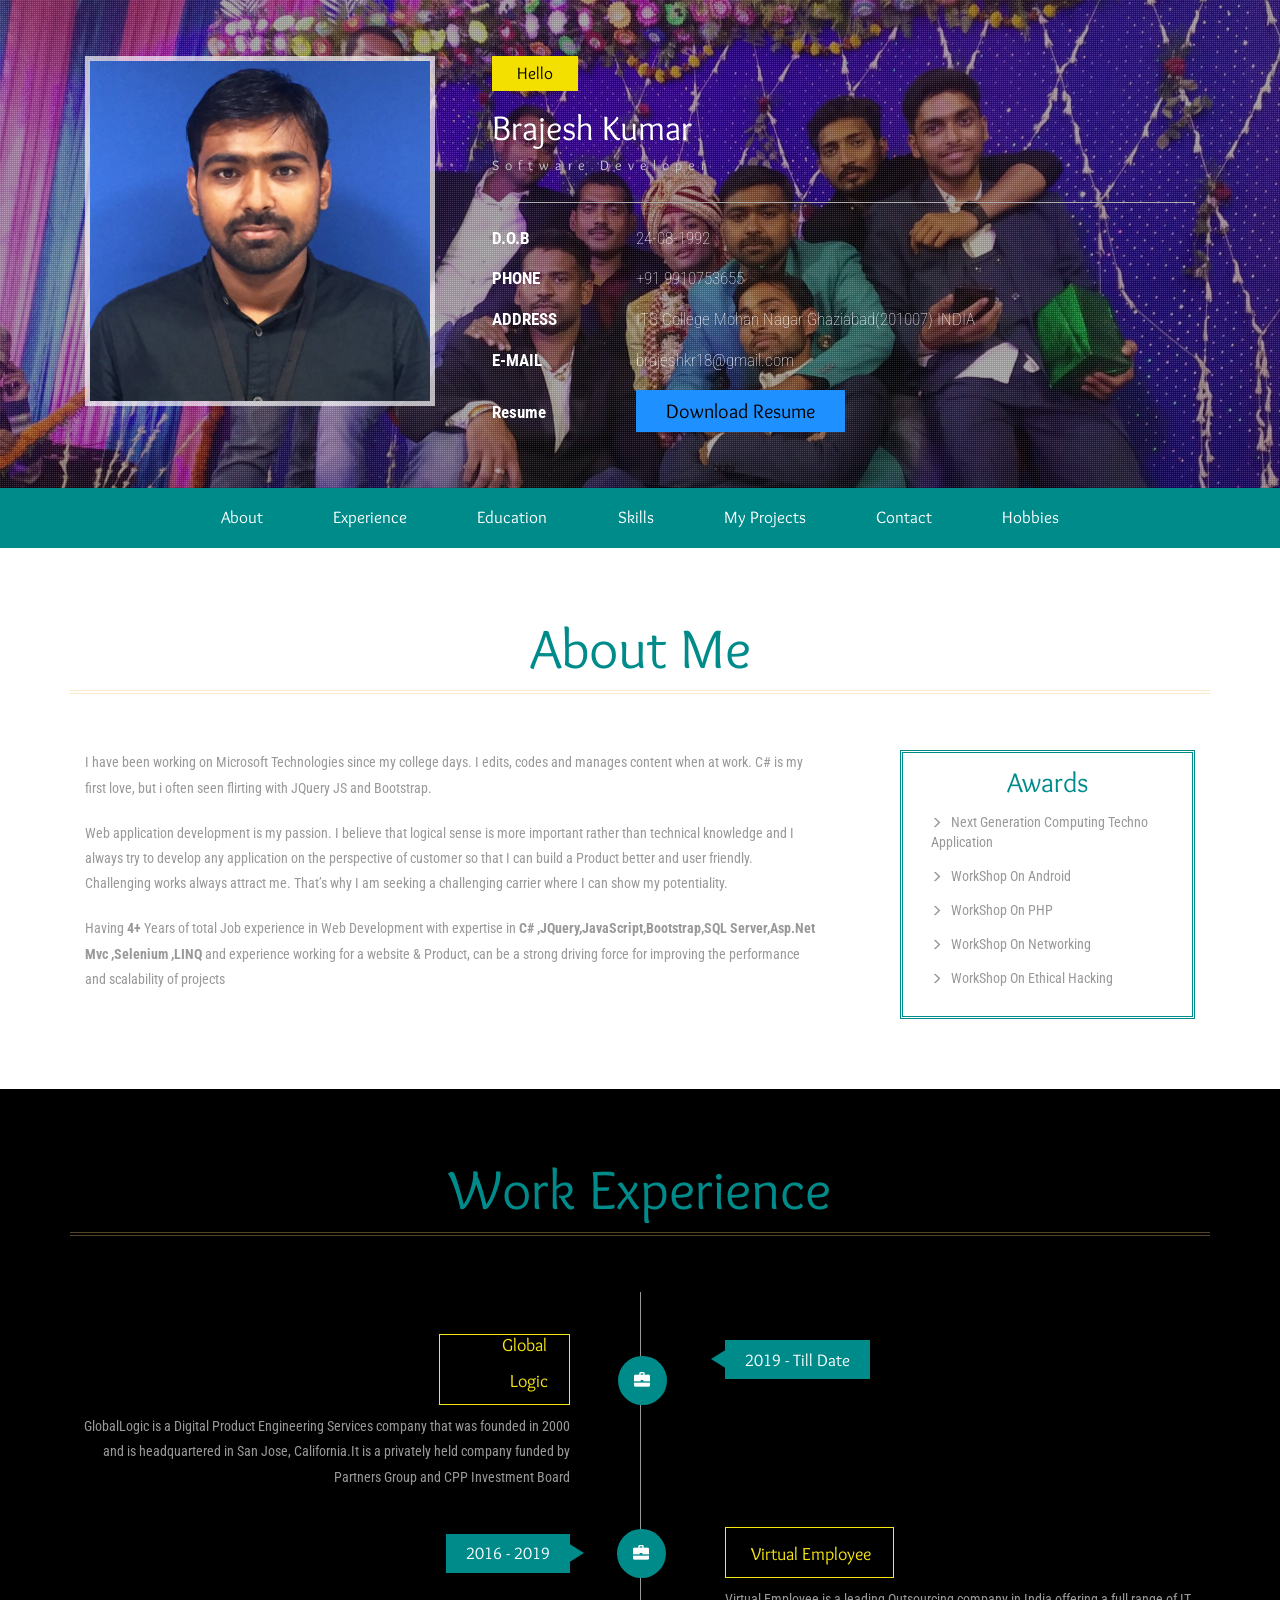
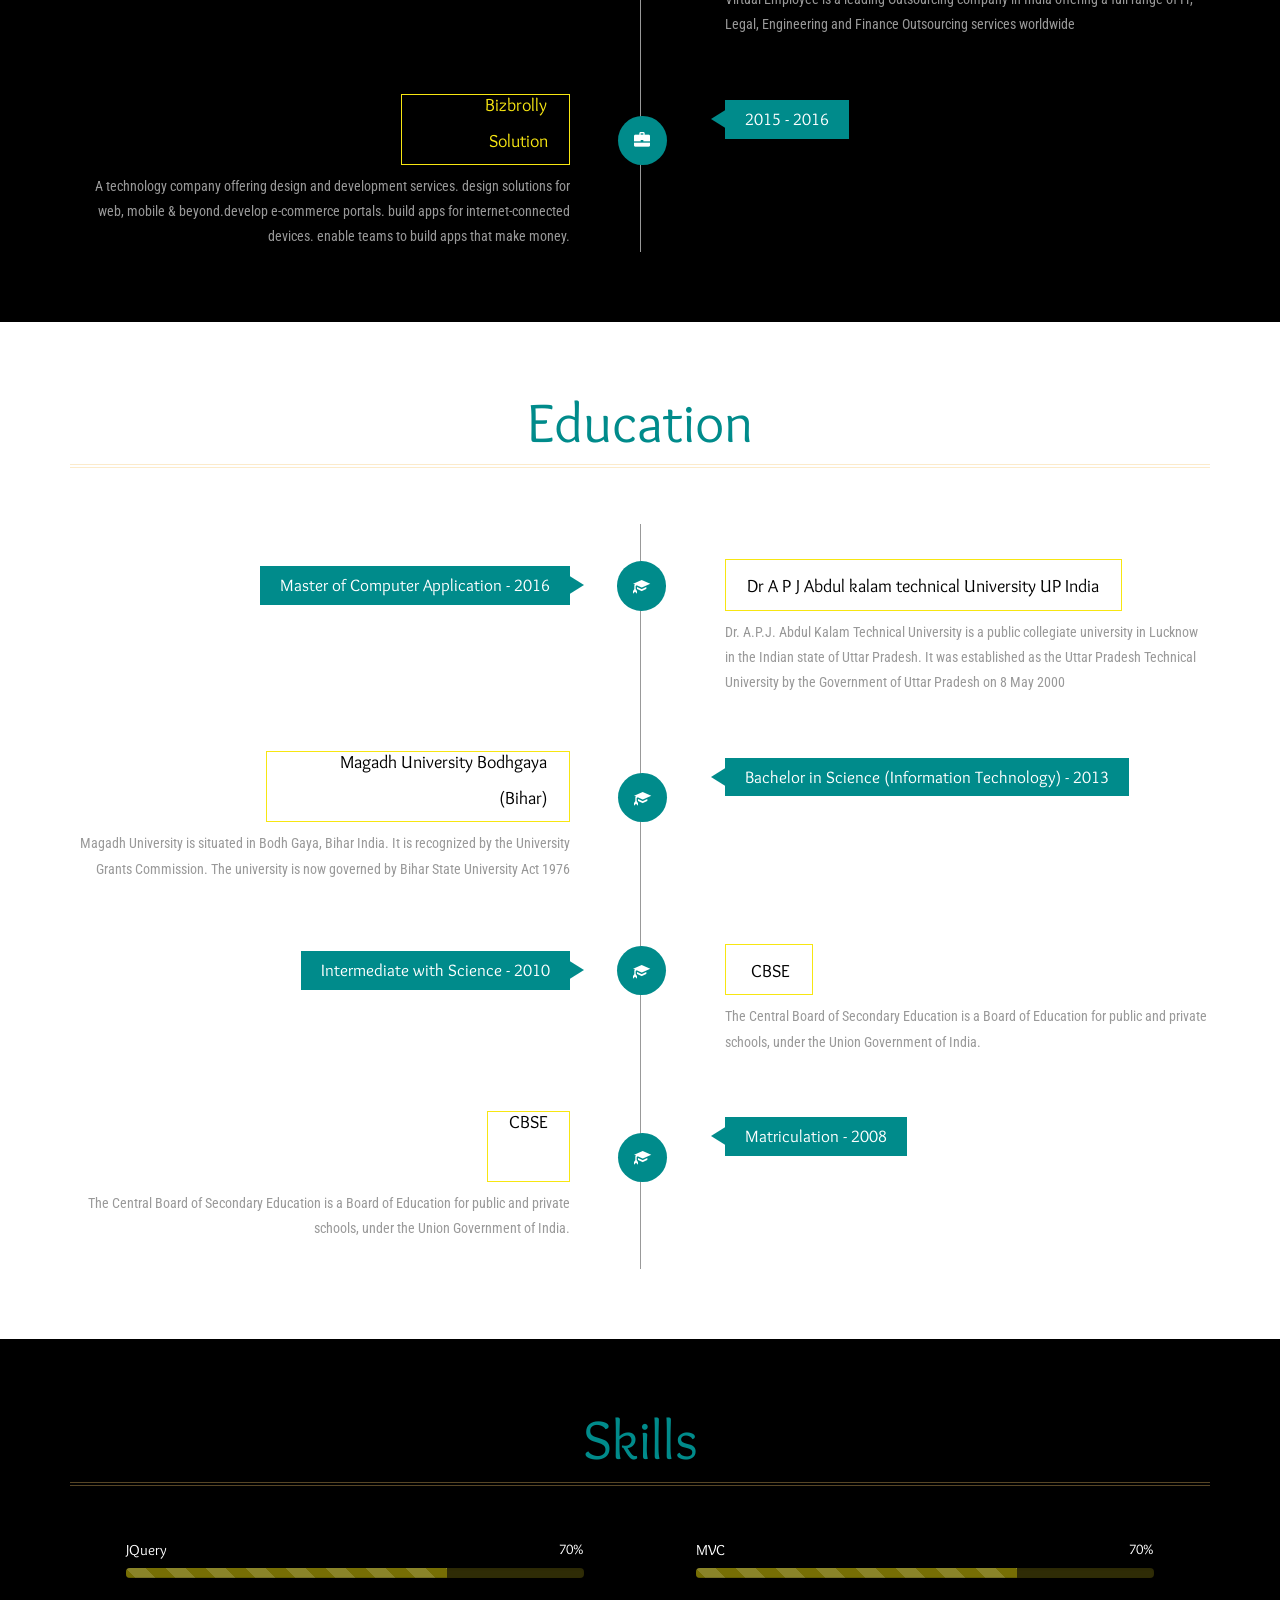
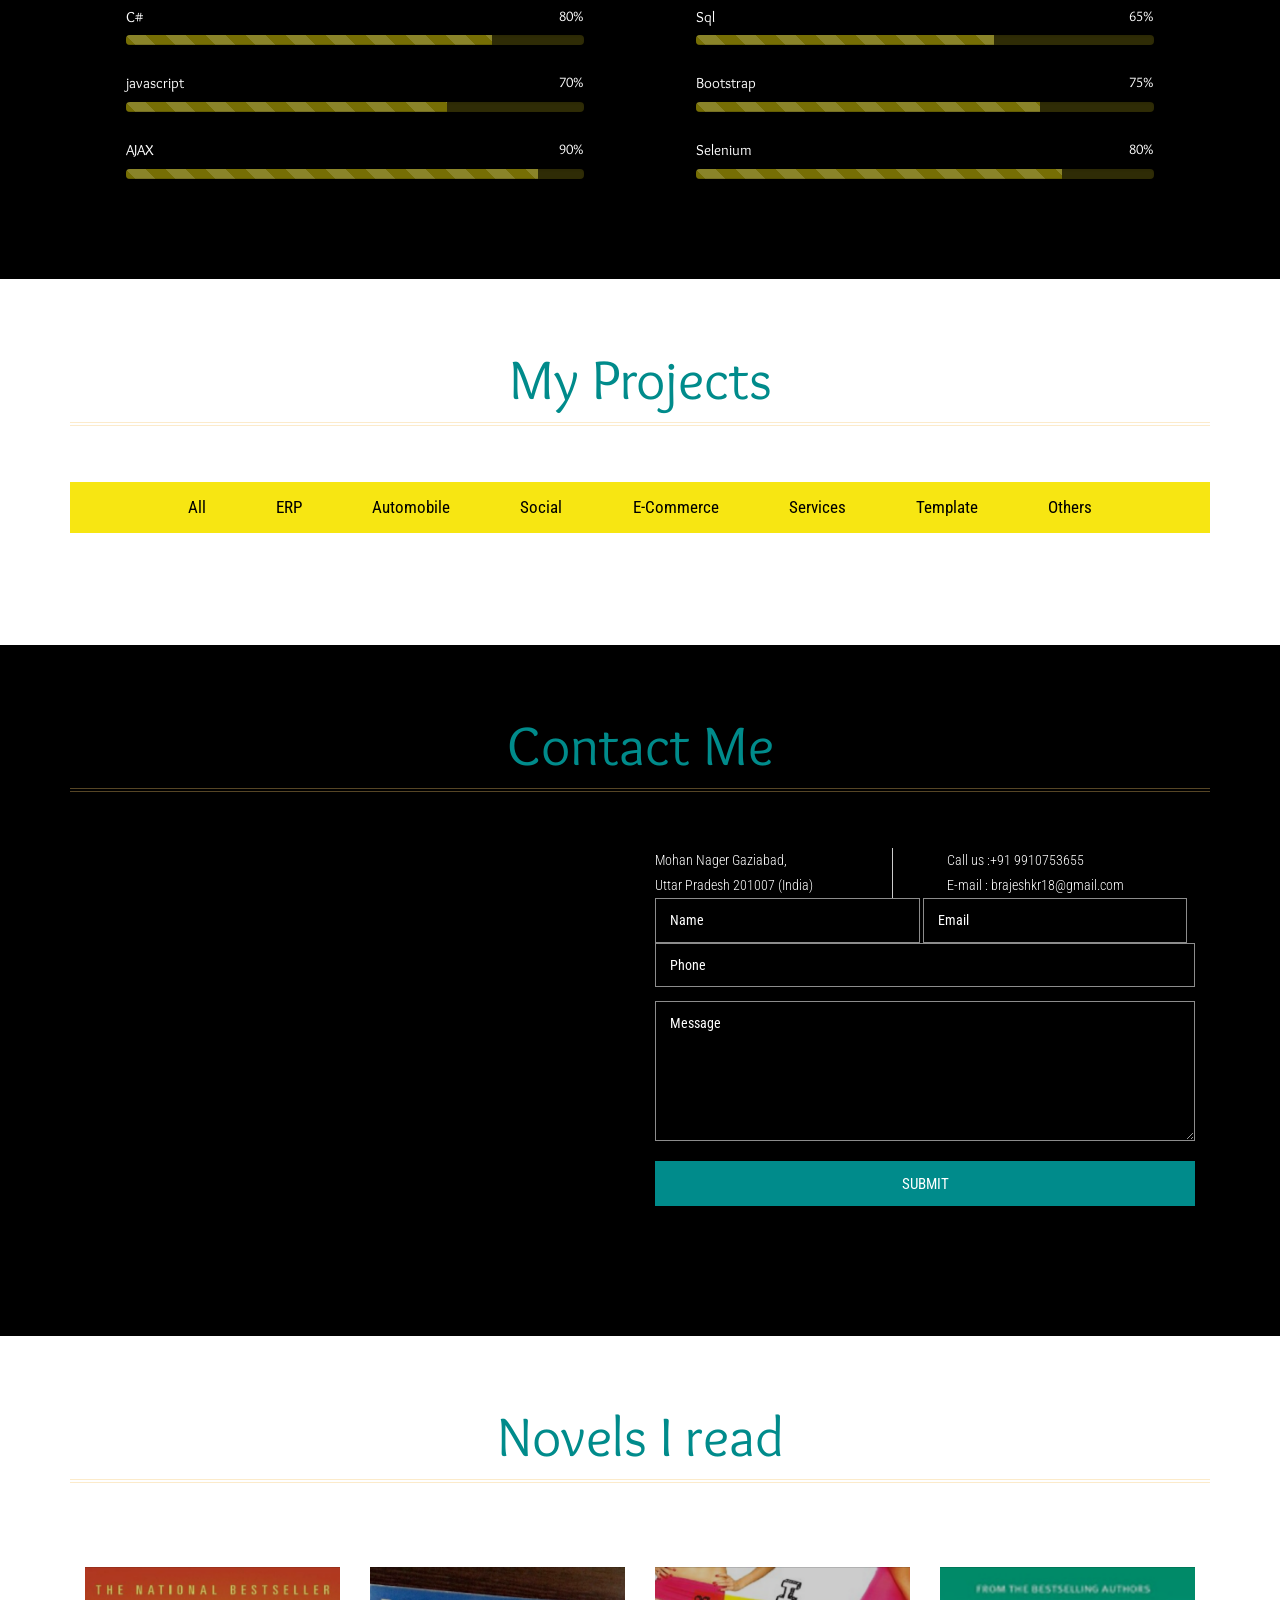
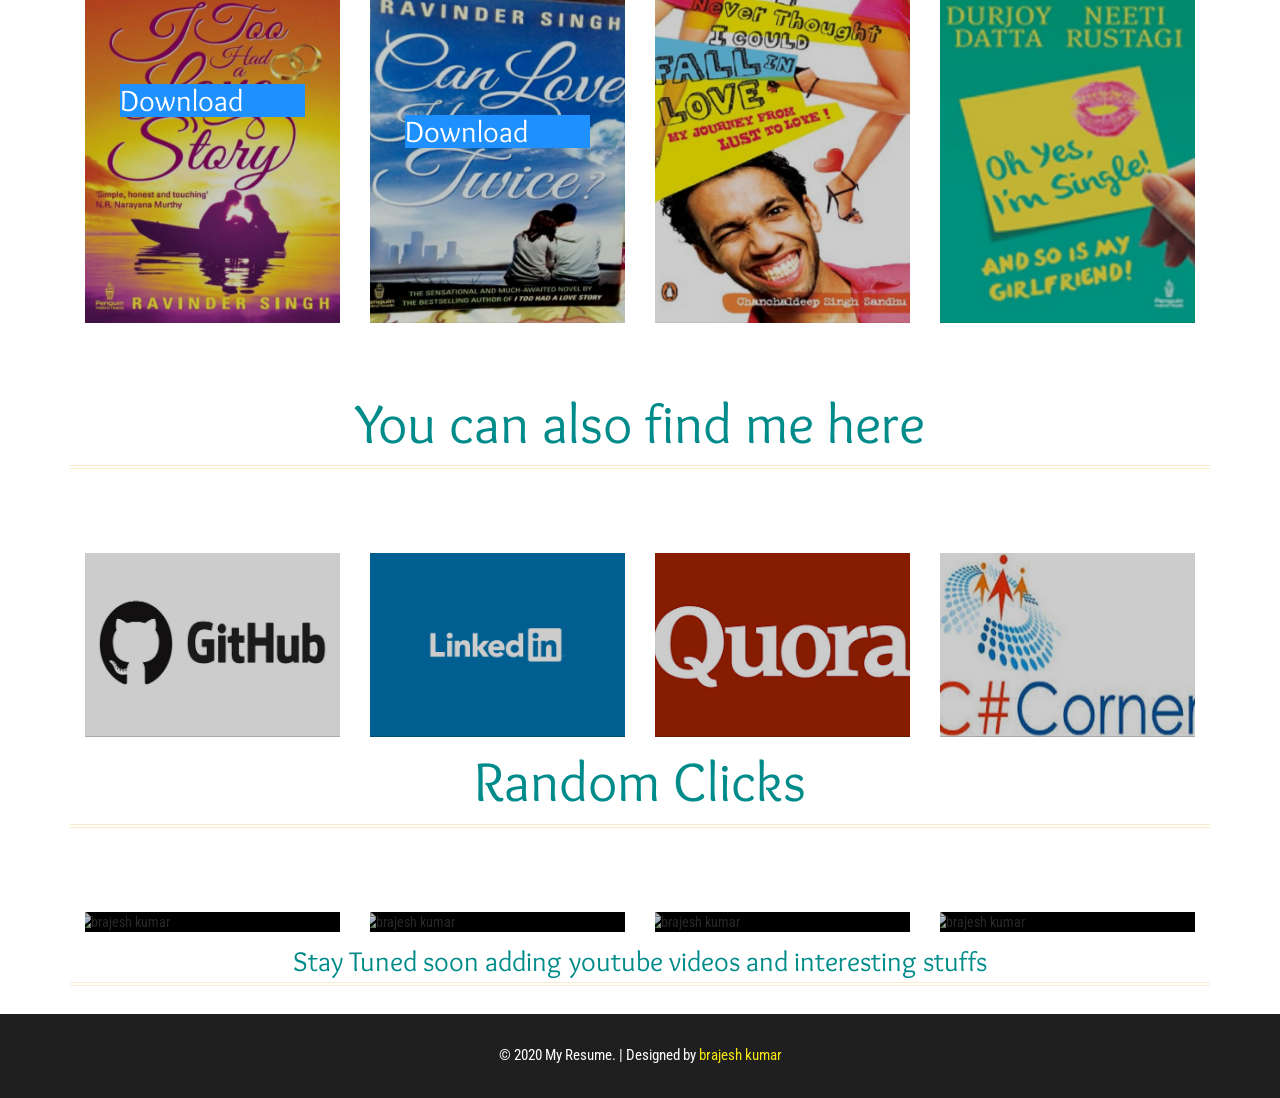
==== commit 3eb023a3: "added cb" ====
--- a/index.html
+++ b/index.html
@@ -315,7 +315,7 @@
                         <li class="resp-tab-item"><span>E-Commerce</span></li>
                         <li class="resp-tab-item"><span>Services</span></li>
                         <li class="resp-tab-item"><span>Template</span></li>
-
+                        <li class="resp-tab-item"><span>Others</span></li>
                     </ul>
                     <div class="clearfix"> </div>
                     <div class="resp-tabs-container">
@@ -462,6 +462,17 @@
                                 </div>
                                 <div class="col-md-4 portfolio-grids">
                                     <div class="grid">
+                                        <a href="http://www.myprojects.in.net/" target="blank">
+                                            <img src="Assets/images/brajeshkumar7.JPG" alt="brajesh kumar" class="img-responsive">
+                                            <div class="figcaption">
+                                                <h3>Carisbrook</h3>
+                                                <p>Online School portal</p>
+                                            </div>
+                                        </a>
+                                    </div>
+                                </div>
+                                <div class="col-md-4 portfolio-grids">
+                                    <div class="grid">
                                         <a href="http://template.brajeshkumar.co.in/JobPortal/index.html" target="blank">
                                             <img src="Assets/images/brajeshkumar6.JPG" alt="brajesh kumar" class="img-responsive">
                                             <div class="figcaption">
@@ -851,6 +862,86 @@
                                         </a>
                                     </div>
                                 </div>
+                               
+
+                                <div class="clearfix"> </div>
+                            </div>
+                        </div>
+                        <div class="tab-1 resp-tab-content">
+                            <div class="tab_img">
+                                <div class="col-md-4 portfolio-grids">
+                                    <div class="grid">
+                                        <a href="http://template.brajeshkumar.co.in/JobPortal/index.html" target="blank">
+                                            <img src="Assets/images/brajeshkumar6.JPG" alt="brajesh kumar" class="img-responsive">
+                                            <div class="figcaption">
+                                                <h3>JobPortal</h3>
+                                                <p>JobPortal Template</p>
+                                            </div>
+                                        </a>
+                                    </div>
+                                </div>
+                                <div class="col-md-4 portfolio-grids">
+                                    <div class="grid">
+                                        <a href="http://projectwebsite.somee.com/Template/" target="blank">
+                                            <img src="Assets/images/Tmpe.jpg" alt="brajesh kumar" class="img-responsive">
+                                            <div class="figcaption">
+                                                <h3>Template</h3>
+                                                <p>Responsive Website Template For OrganiZation.</p>
+                                            </div>
+                                        </a>
+                                    </div>
+                                </div>
+                                <div class="col-md-4 portfolio-grids">
+                                    <div class="grid">
+                                        <a href="http://projectwebsite.somee.com/Template1/" target="blank">
+                                            <img src="Assets/images/Tmpe1.jpg" alt="brajesh kumar" class="img-responsive">
+                                            <div class="figcaption">
+                                                <h3>Template</h3>
+                                                <p>Responsive Website Template For OrganiZation.</p>
+                                            </div>
+                                        </a>
+                                    </div>
+                                </div>
+                                <div class="col-md-4 portfolio-grids">
+                                    <div class="grid">
+                                        <a href="http://projectwebsite.somee.com/Template2/" target="blank">
+                                            <img src="Assets/images/Tmpe2.png" alt="brajesh kumar" class="img-responsive">
+                                            <div class="figcaption">
+                                                <h3> Template </h3>
+                                                <p>Responsive Website Template For OrganiZation.</p>
+                                            </div>
+                                        </a>
+                                    </div>
+                                </div>
+                                <div class="col-md-4 portfolio-grids">
+                                    <div class="grid">
+                                        <a href="http://projectwebsite.somee.com/Template3/html5-video-background.html" target="blank">
+                                            <img src="Assets/images/Tmpe3.jpg" alt="brajesh kumar" class="img-responsive">
+                                            <div class="figcaption">
+                                                <h3>Template </h3>
+                                                <p>Responsive Website Template For OrganiZation .</p>
+                                            </div>
+                                        </a>
+                                    </div>
+                                </div>
+
+                                <div class="clearfix"> </div>
+                            </div>
+                        </div>
+                        <div class="tab-1 resp-tab-content">
+                            <div class="tab_img">
+
+                                <div class="col-md-4 portfolio-grids">
+                                    <div class="grid">
+                                        <a href="http://www.myprojects.in.net/" target="blank">
+                                            <img src="Assets/images/brajeshkumar7.JPG" alt="brajesh kumar" class="img-responsive">
+                                            <div class="figcaption">
+                                                <h3>Carisbrook</h3>
+                                                <p>Online School portal</p>
+                                            </div>
+                                        </a>
+                                    </div>
+                                </div>
                                 <div class="col-md-4 portfolio-grids">
                                     <div class="grid">
                                         <a href="http://resalegoods.somee.com/" target="blank">
@@ -858,117 +949,6 @@
                                             <div class="figcaption">
                                                 <h3>Advertise</h3>
                                                 <p>Advertise Any Person Your Most Populer Thing As You Want Advertise.</p>
-                                            </div>
-                                        </a>
-                                    </div>
-                                </div>
-
-                                <div class="clearfix"> </div>
-                            </div>
-                        </div>
-                        <div class="tab-1 resp-tab-content">
-                            <div class="tab_img">
-                                <div class="col-md-4 portfolio-grids">
-                                    <div class="grid">
-                                        <a href="http://template.brajeshkumar.co.in/JobPortal/index.html" target="blank">
-                                            <img src="Assets/images/brajeshkumar6.JPG" alt="brajesh kumar" class="img-responsive">
-                                            <div class="figcaption">
-                                                <h3>JobPortal</h3>
-                                                <p>JobPortal Template</p>
-                                            </div>
-                                        </a>
-                                    </div>
-                                </div>
-                                <div class="col-md-4 portfolio-grids">
-                                    <div class="grid">
-                                        <a href="http://projectwebsite.somee.com/Template/" target="blank">
-                                            <img src="Assets/images/Tmpe.jpg" alt="brajesh kumar" class="img-responsive">
-                                            <div class="figcaption">
-                                                <h3>Template</h3>
-                                                <p>Responsive Website Template For OrganiZation.</p>
-                                            </div>
-                                        </a>
-                                    </div>
-                                </div>
-                                <div class="col-md-4 portfolio-grids">
-                                    <div class="grid">
-                                        <a href="http://projectwebsite.somee.com/Template1/" target="blank">
-                                            <img src="Assets/images/Tmpe1.jpg" alt="brajesh kumar" class="img-responsive">
-                                            <div class="figcaption">
-                                                <h3>Template</h3>
-                                                <p>Responsive Website Template For OrganiZation.</p>
-                                            </div>
-                                        </a>
-                                    </div>
-                                </div>
-                                <div class="col-md-4 portfolio-grids">
-                                    <div class="grid">
-                                        <a href="http://projectwebsite.somee.com/Template2/" target="blank">
-                                            <img src="Assets/images/Tmpe2.png" alt="brajesh kumar" class="img-responsive">
-                                            <div class="figcaption">
-                                                <h3> Template </h3>
-                                                <p>Responsive Website Template For OrganiZation.</p>
-                                            </div>
-                                        </a>
-                                    </div>
-                                </div>
-                                <div class="col-md-4 portfolio-grids">
-                                    <div class="grid">
-                                        <a href="http://projectwebsite.somee.com/Template3/html5-video-background.html" target="blank">
-                                            <img src="Assets/images/Tmpe3.jpg" alt="brajesh kumar" class="img-responsive">
-                                            <div class="figcaption">
-                                                <h3>Template </h3>
-                                                <p>Responsive Website Template For OrganiZation .</p>
-                                            </div>
-                                        </a>
-                                    </div>
-                                </div>
-
-                                <div class="clearfix"> </div>
-                            </div>
-                        </div>
-                        <div class="tab-1 resp-tab-content">
-                            <div class="tab_img">
-                                <div class="col-md-4 portfolio-grids">
-                                    <div class="grid">
-                                        <a href="http://projectwebsite.somee.com/Template/" target="blank">
-                                            <img src="Assets/images/Tmpe.jpg" alt="brajesh kumar" class="img-responsive">
-                                            <div class="figcaption">
-                                                <h3>Template</h3>
-                                                <p>Responsive Website Template For OrganiZation.</p>
-                                            </div>
-                                        </a>
-                                    </div>
-                                </div>
-                                <div class="col-md-4 portfolio-grids">
-                                    <div class="grid">
-                                        <a href="http://projectwebsite.somee.com/Template1/" target="blank">
-                                            <img src="Assets/images/Tmpe1.jpg" alt="brajesh kumar" class="img-responsive">
-                                            <div class="figcaption">
-                                                <h3>Template</h3>
-                                                <p>Responsive Website Template For OrganiZation.</p>
-                                            </div>
-                                        </a>
-                                    </div>
-                                </div>
-                                <div class="col-md-4 portfolio-grids">
-                                    <div class="grid">
-                                        <a href="http://projectwebsite.somee.com/Template2/" target="blank">
-                                            <img src="Assets/images/Tmpe2.png" alt="brajesh kumar" class="img-responsive">
-                                            <div class="figcaption">
-                                                <h3> Template </h3>
-                                                <p>Responsive Website Template For OrganiZation.</p>
-                                            </div>
-                                        </a>
-                                    </div>
-                                </div>
-                                <div class="col-md-4 portfolio-grids">
-                                    <div class="grid">
-                                        <a href="http://projectwebsite.somee.com/Template3/html5-video-background.html" target="blank">
-                                            <img src="Assets/images/Tmpe3.jpg" alt="brajesh kumar" class="img-responsive">
-                                            <div class="figcaption">
-                                                <h3>Template </h3>
-                                                <p>Responsive Website Template For OrganiZation .</p>
                                             </div>
                                         </a>
                                     </div>
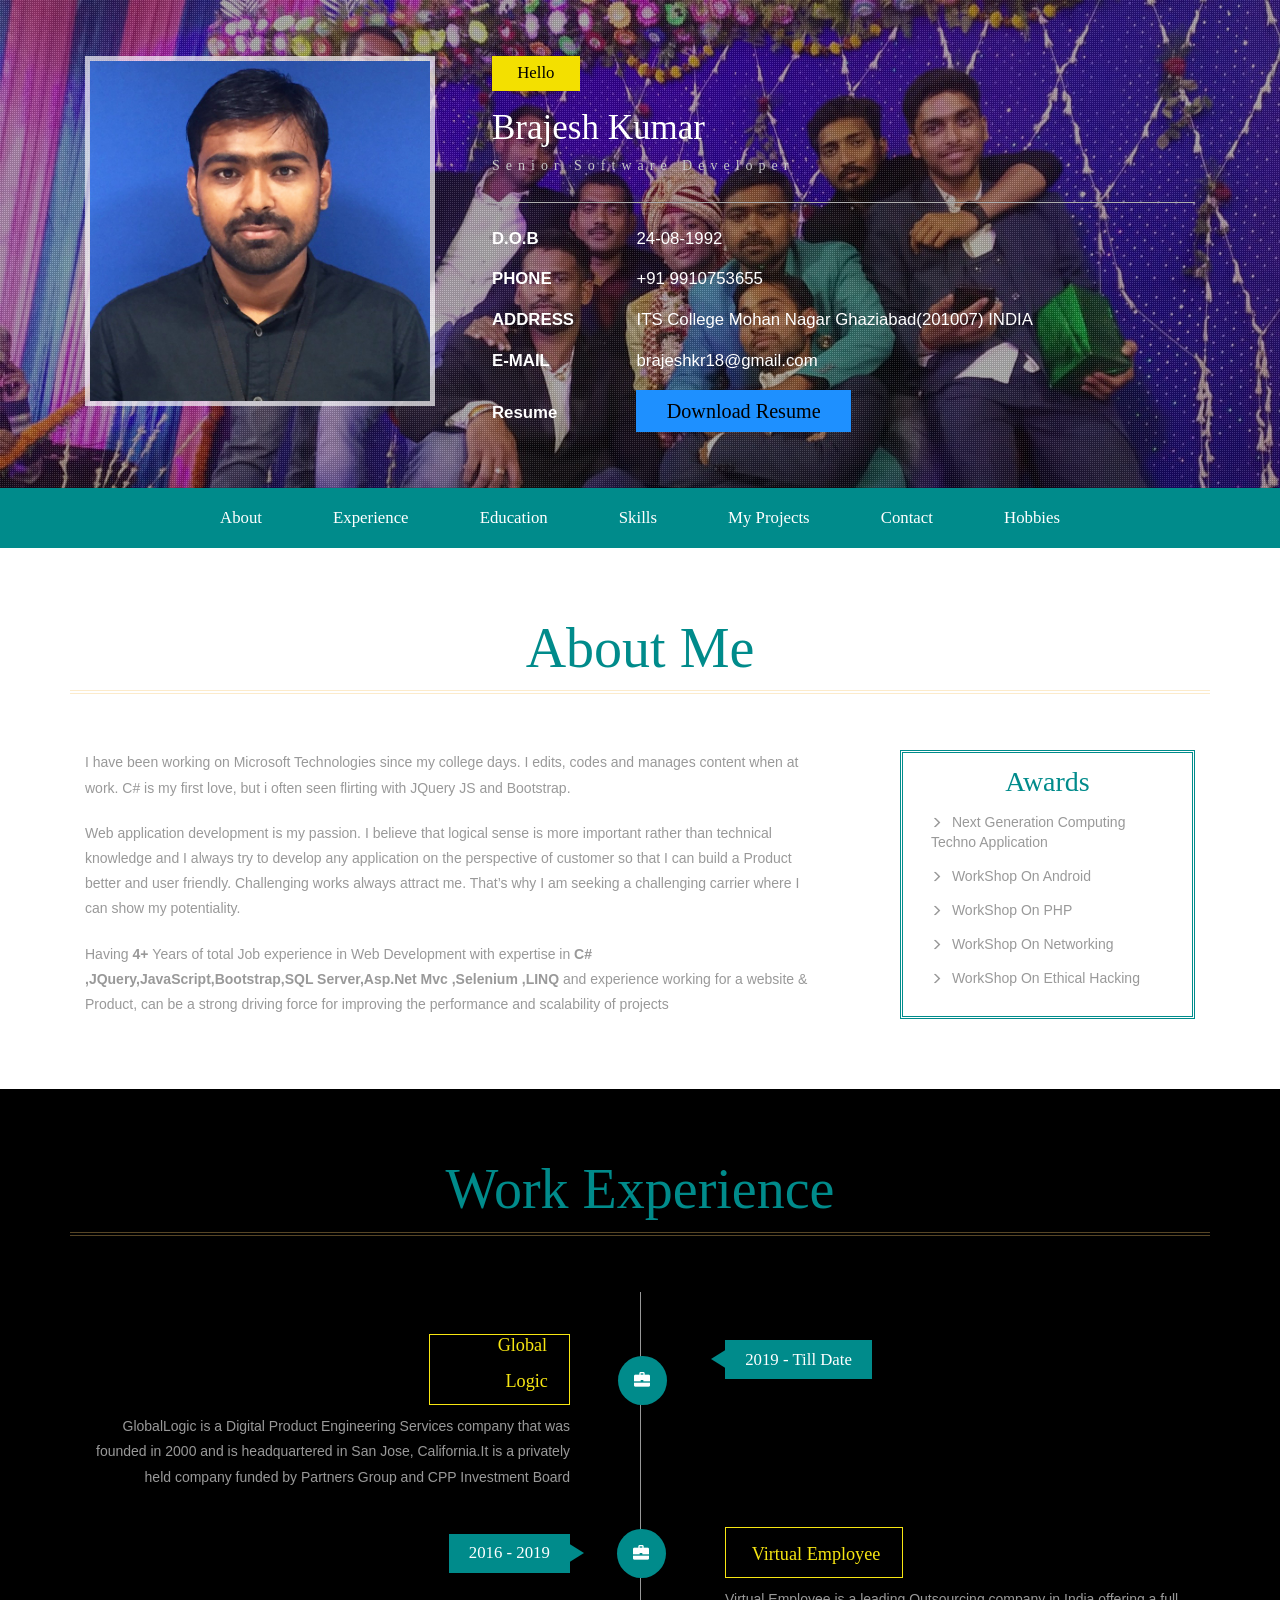
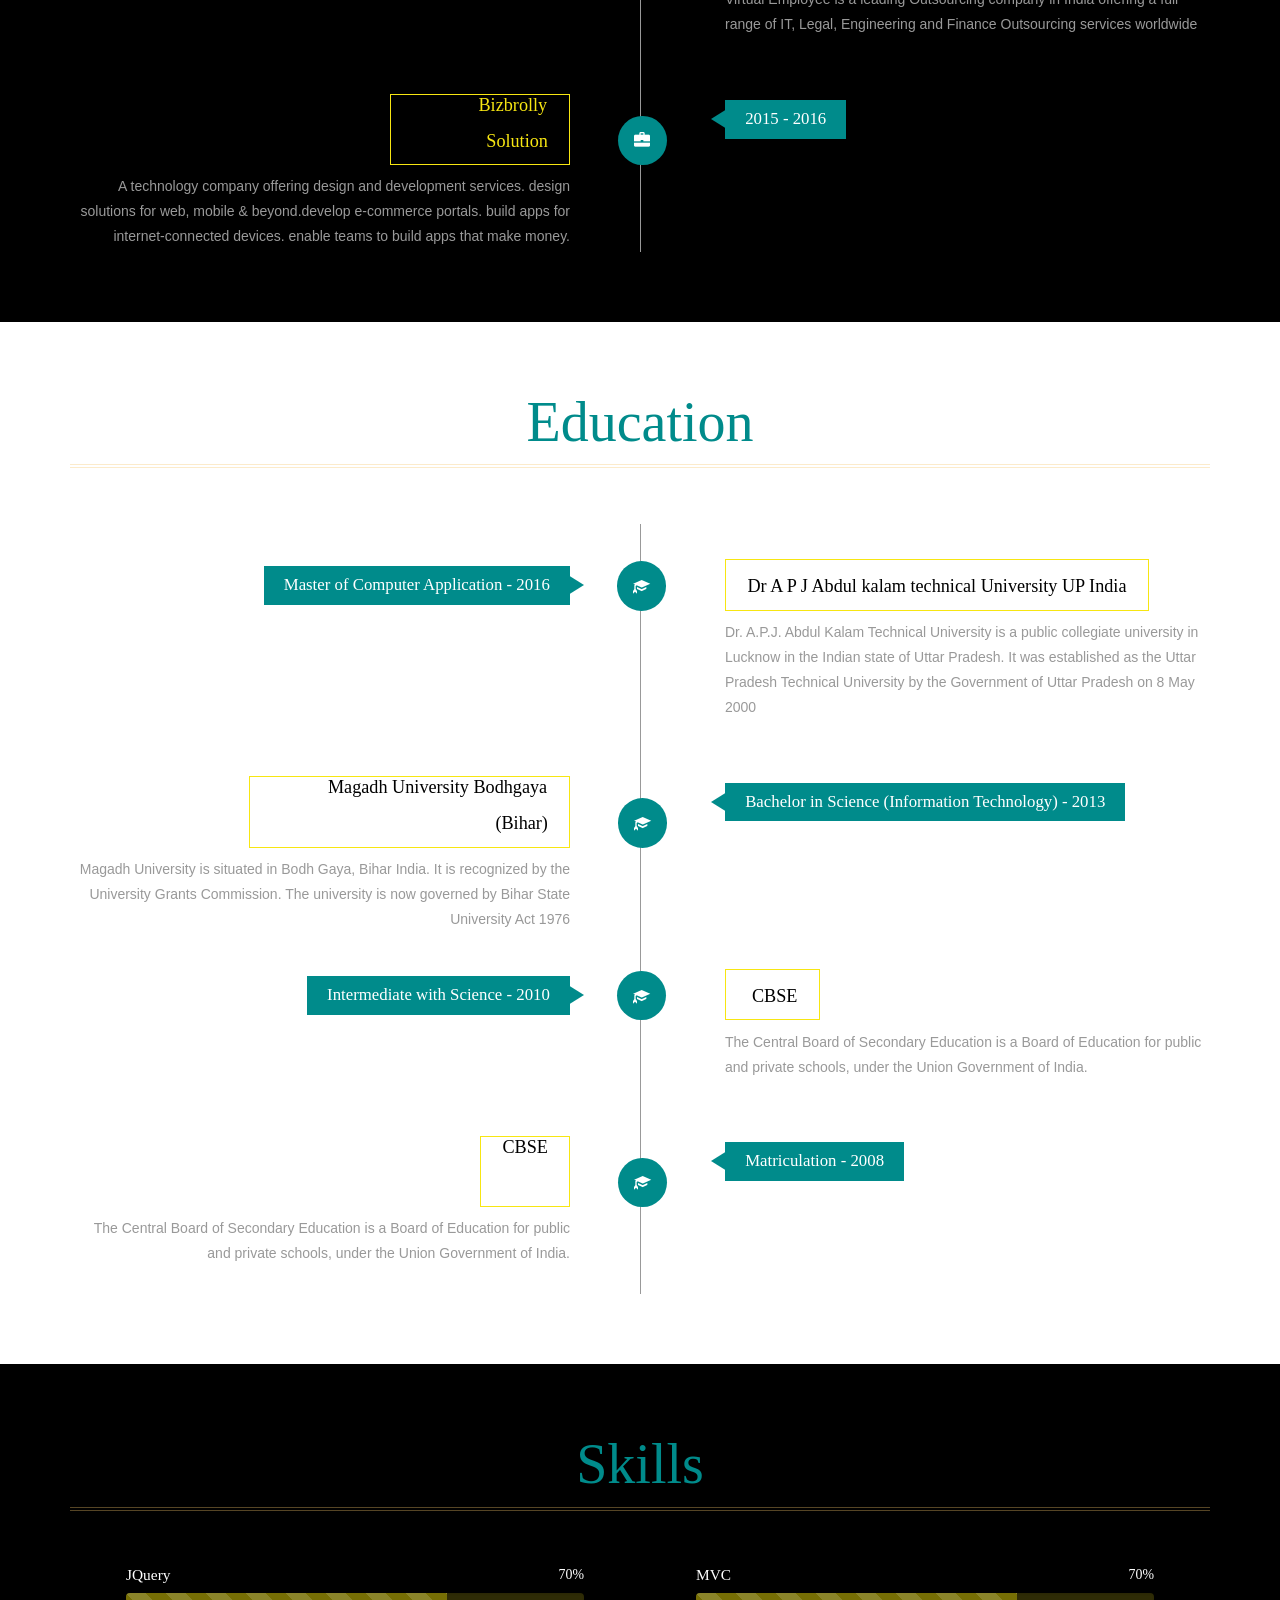
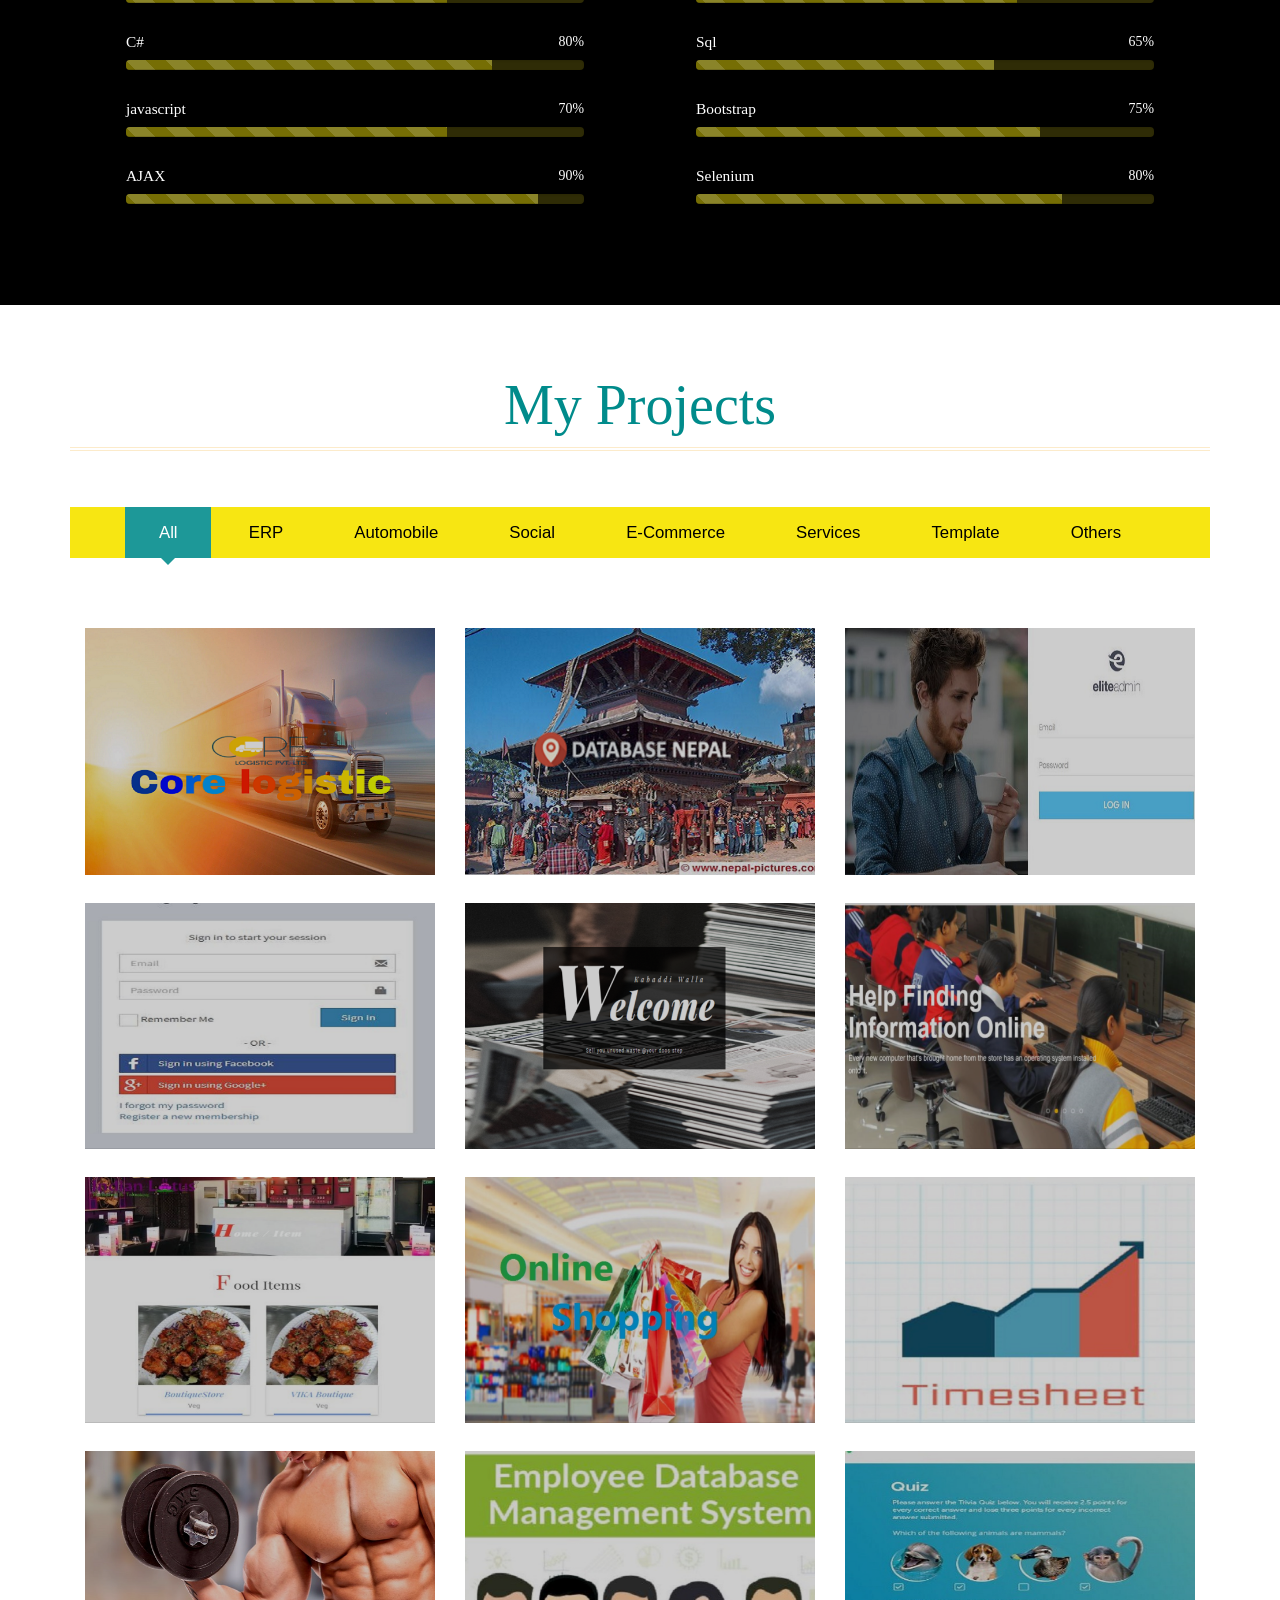
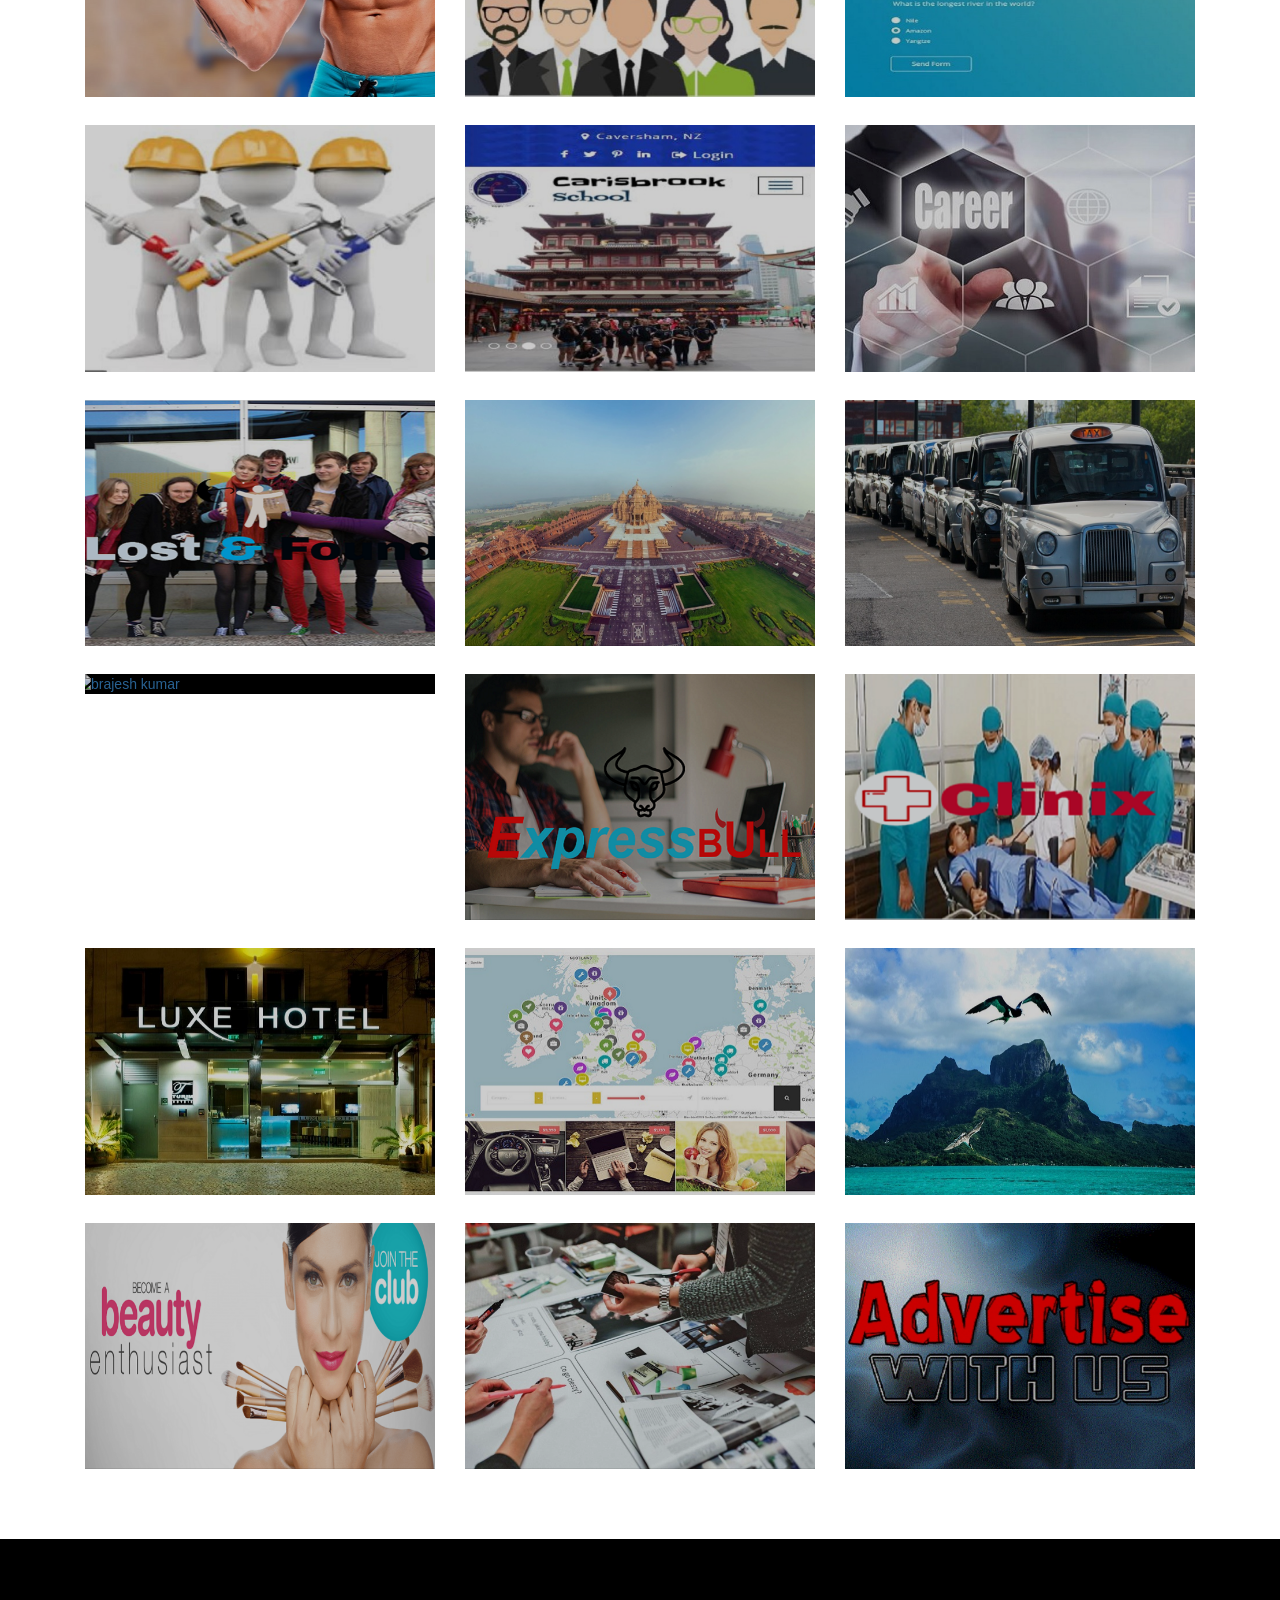
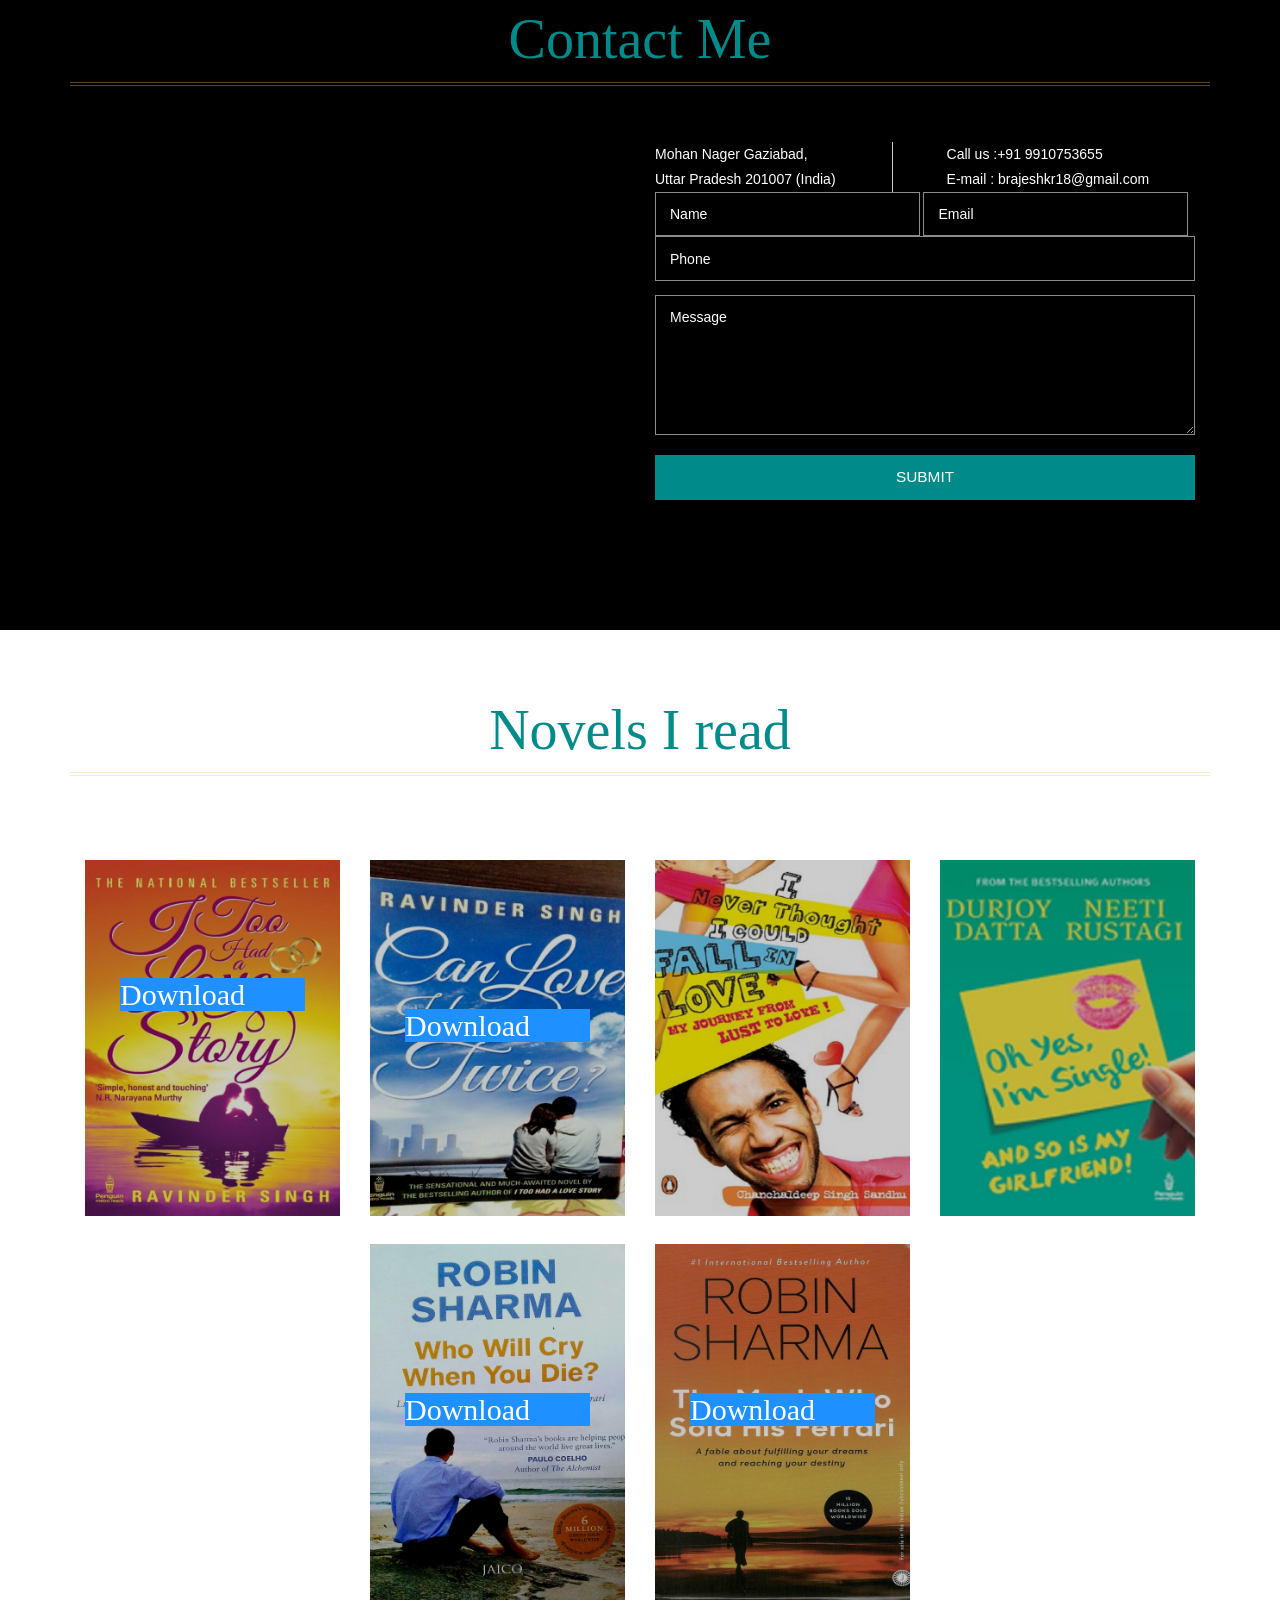
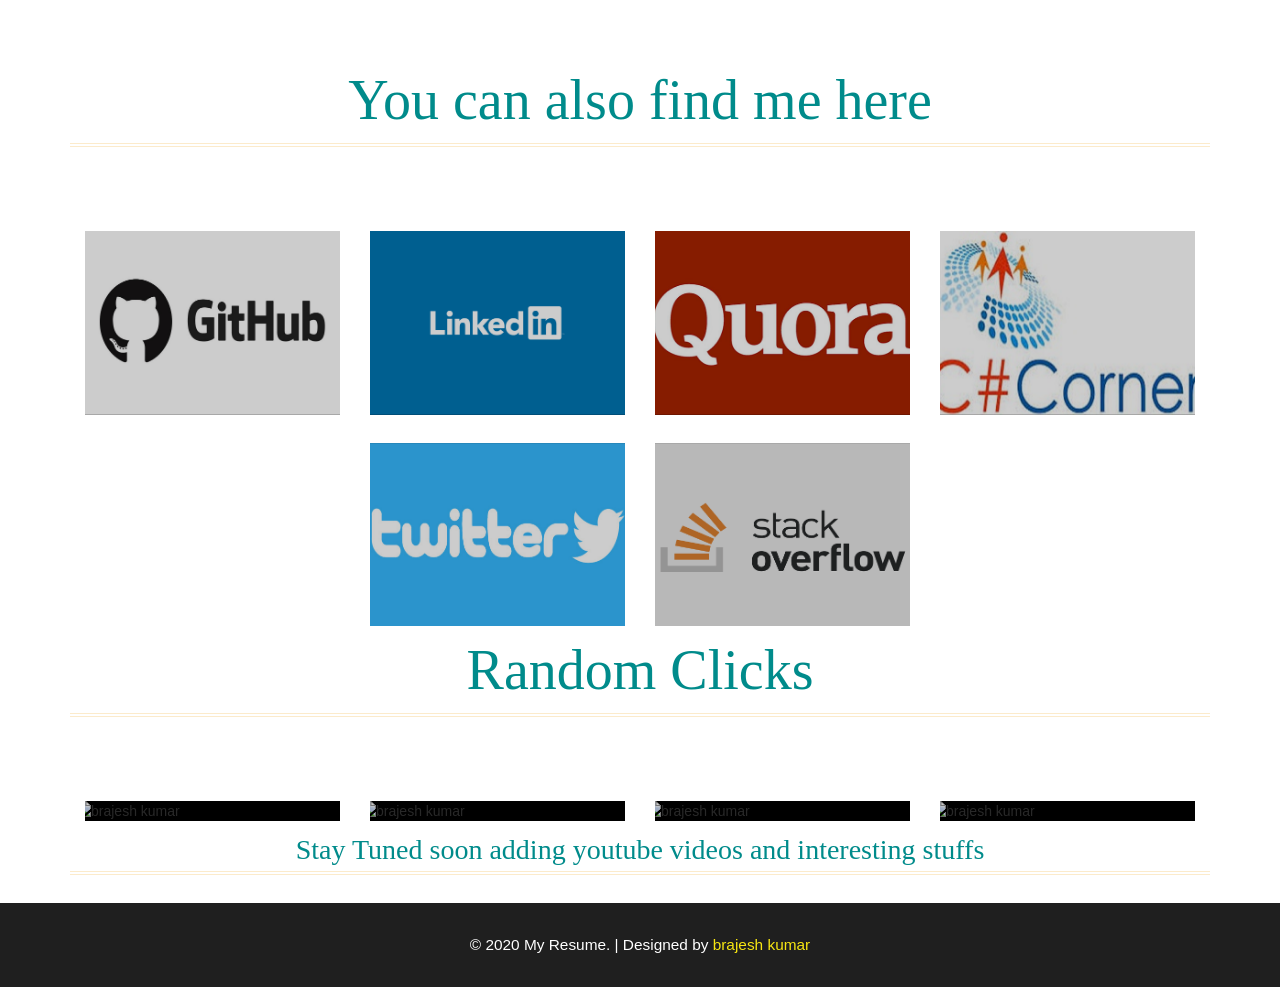
==== commit 4847c369: "Include All  files" ====
--- a/index.html
+++ b/index.html
@@ -5,49 +5,53 @@
 License URL: http://creativecommons.org/licenses/by/3.0/
 -->
 <!DOCTYPE html>
-<html>
+<html lang="en">
 <head>
-<!-- Global site tag (gtag.js) - Google Analytics -->
-<script async src="https://www.googletagmanager.com/gtag/js?id=UA-121890130-1"></script>
-<script>
-  window.dataLayer = window.dataLayer || [];
-  function gtag(){dataLayer.push(arguments);}
-  gtag('js', new Date());
-
-  gtag('config', 'UA-121890130-1');
-</script>
-
-<title>Brajesh Kumar || My Portfolio</title>
-<!--mobile apps-->
-<meta name="viewport" content="width=device-width, initial-scale=1">
-<meta http-equiv="Content-Type" content="text/html; charset=utf-8" />
-<meta name="keywords" content="Brajesh Kumar,Anmol Kumar, Girjesh Kumar, 9910753655, brajesh , brajesh sharma, brajeshkr18@gmail.com,brajeshkr18" />
-<script type="application/x-javascript"> addEventListener("load", function() { setTimeout(hideURLbar, 0); }, false); function hideURLbar(){ window.scrollTo(0,1); } </script>
-<!--mobile apps-->
-<!--Custom Theme files-->
-<link href="Assets/css/bootstrap.css" type="text/css" rel="stylesheet" media="all">
-<link href="Assets/css/style.css" type="text/css" rel="stylesheet" media="all">
-<link rel="stylesheet" href="Assets/css/swipebox.css">
-<!--//Custom Theme files-->
-<!--js-->
-<script src="Assets/js/jquery-1.11.1.min.js"></script> 
-<!-- //js -->
-<!--web-fonts-->
-<link href='//fonts.googleapis.com/css?family=Overlock:400,400italic,700,700italic,900,900italic' rel='stylesheet' type='text/css'>
-<link href='//fonts.googleapis.com/css?family=Roboto+Condensed:400,300,300italic,400italic,700,700italic' rel='stylesheet' type='text/css'>
-<!--//web-fonts-->
-<!--start-smooth-scrolling-->
-<script type="text/javascript" src="Assets/js/move-top.js"></script>
-<script type="text/javascript" src="Assets/js/easing.js"></script>	
-<script type="text/javascript">
-		jQuery(document).ready(function($) {
-			$(".scroll").click(function(event){		
-				event.preventDefault();
-				$('html,body').animate({scrollTop:$(this.hash).offset().top},1000);
-			});
-		});
-</script>
-<!--//end-smooth-scrolling-->
+    <!-- Global site tag (gtag.js) - Google Analytics -->
+    <script async src="https://www.googletagmanager.com/gtag/js?id=UA-121890130-1"></script>
+    <script>
+        window.dataLayer = window.dataLayer || [];
+        function gtag() { dataLayer.push(arguments); }
+        gtag('js', new Date());
+
+        gtag('config', 'UA-121890130-1');
+    </script>
+
+    <title>Brajesh Kumar || My Portfolio</title>
+    <!--mobile apps-->
+    <meta name="viewport" content="width=device-width, initial-scale=1">
+	<meta name="google-site-verification" content="Ce8YZaPwUhd-kh-5-_eyTDgRqVhaOw1wUaRUZuC7nno" />
+    <meta http-equiv="Content-Type" content="text/html; charset=utf-8" />
+    <meta name="description" content="Brajesh Kumar,Kumar Brajesh, Girjesh Kumar, 9910753655, brajesh , brajesh sharma, brajeshkr18@gmail.com,brajeshkr18,Anmol Kumar .
+	I have been working on Microsoft Technologies since my college days. I edits, codes and manages content when at work. C# is my first love, but i often seen flirting with JQuery JS and Bootstrap" />
+    <meta name="keywords" content="Brajesh Kumar,Kumar Brajesh, Girjesh Kumar, 9910753655, brajesh , brajesh sharma, brajeshkr18@gmail.com,brajeshkr18,Anmol Kumar " />
+    <script type="application/x-javascript"> addEventListener("load", function() { setTimeout(hideURLbar, 0); }, false); function hideURLbar(){ window.scrollTo(0,1); } </script>
+    <!--mobile apps-->
+    <!--Custom Theme files-->
+    <link href="Assets/css/bootstrap.css" type="text/css" rel="stylesheet" media="all">
+    <link href="Assets/css/style.css" type="text/css" rel="stylesheet" media="all">
+    <link rel="stylesheet" href="Assets/css/swipebox.css">
+    <!--//Custom Theme files-->
+    <!--js-->
+    <script src="Assets/js/jquery-1.11.1.min.js"></script>
+    <!-- //js -->
+    <!--web-fonts-->
+    
+     <link href="../Assets/font/glyphicons-halflings-regular.woff' rel='stylesheet" type='text/css'>
+    <link href="../Assets/font/glyphicons-halflings-regular.woff2' rel='stylesheet" type='text/css'>
+    <!--//web-fonts-->
+    <!--start-smooth-scrolling-->
+    <script type="text/javascript" src="Assets/js/move-top.js"></script>
+    <script type="text/javascript" src="Assets/js/easing.js"></script>
+    <script type="text/javascript">
+        jQuery(document).ready(function ($) {
+            $(".scroll").click(function (event) {
+                event.preventDefault();
+                $('html,body').animate({ scrollTop: $(this.hash).offset().top }, 1000);
+            });
+        });
+    </script>
+    <!--//end-smooth-scrolling-->
 </head>
 <body>
     <!--banner-->
@@ -60,7 +64,7 @@
                 <div class="col-md-8 header-right">
                     <h2>Hello</h2>
                     <h1>Brajesh Kumar</h1>
-                    <h6>Software Developer</h6>
+                    <h6>Senior Software Developer</h6>
                     <ul class="address">
                         <li>
                             <ul class="address-text">
@@ -416,6 +420,18 @@
                                         </a>
                                     </div>
                                 </div>
+                                
+                                <div class="col-md-4 portfolio-grids">
+                                    <div class="grid">
+                                        <a href="http://webtimesheetmanagement.brajeshkumar.co.in/" target="blank">
+                                            <img src="Assets/images/brajeshkumar8.JPG" alt="brajesh kumar" class="img-responsive">
+                                            <div class="figcaption">
+                                                <h3>timesheetmanagement</h3>
+                                                <p>timesheet management System </p>
+                                            </div>
+                                        </a>
+                                    </div>
+                                </div>
                                 <div class="col-md-4 portfolio-grids">
                                     <div class="grid">
                                         <a href="http://gymmgmt.brajeshkumar.co.in/" target="blank">
@@ -546,7 +562,7 @@
                                             <img src="Assets/images/Clinix.png" alt="brajesh kumar" class="img-responsive">
                                             <div class="figcaption">
                                                 <h3> Clinix </h3>
-                                                <p>Find hotel ,resturant,bar and many more at your nearby location.</p>
+                                                <p>Find hotel ,restaurant,bar and many more at your nearby location.</p>
                                             </div>
                                         </a>
                                     </div>
@@ -557,7 +573,7 @@
                                             <img src="Assets/images/Luxe.jpg" alt="brajesh kumar" class="img-responsive">
                                             <div class="figcaption">
                                                 <h3> Hotel </h3>
-                                                <p>Find hotel ,resturant,bar and many more at your nearby location.</p>
+                                                <p>Find hotel ,restaurant,bar and many more at your nearby location.</p>
                                             </div>
                                         </a>
                                     </div>
@@ -568,7 +584,7 @@
                                         <a href="http://projectwebsite.somee.com/Template/" target="blank">
                                             <img src="Assets/images/Tmpe.jpg" alt="brajesh kumar" class="img-responsive">
                                             <div class="figcaption">
-                                                <h3>Template</h3>
+                                                <h3>Template1</h3>
                                                 <p>Responsive Website Template For OrganiZation.</p>
                                             </div>
                                         </a>
@@ -579,7 +595,7 @@
                                         <a href="http://projectwebsite.somee.com/Template1/" target="blank">
                                             <img src="Assets/images/Tmpe1.jpg" alt="brajesh kumar" class="img-responsive">
                                             <div class="figcaption">
-                                                <h3>Template</h3>
+                                                <h3>Template2</h3>
                                                 <p>Responsive Website Template For OrganiZation.</p>
                                             </div>
                                         </a>
@@ -613,7 +629,7 @@
                                             <img src="Assets/images/advertise.jpg" alt="brajesh kumar" class="img-responsive">
                                             <div class="figcaption">
                                                 <h3>Advertise</h3>
-                                                <p>Advertise Any Person Your Most Populer Thing As You Want Advertise.</p>
+                                                <p>Advertise Any Person Your Most popular Thing As You Want Advertise.</p>
                                             </div>
                                         </a>
                                     </div>
@@ -686,6 +702,17 @@
                                         </a>
                                     </div>
                                 </div>
+                                <div class="col-md-4 portfolio-grids">
+                                    <div class="grid">
+                                        <a href="http://webtimesheetmanagement.brajeshkumar.co.in/" target="blank">
+                                            <img src="Assets/images/brajeshkumar8.JPG" alt="brajesh kumar" class="img-responsive">
+                                            <div class="figcaption">
+                                                <h3>timesheetmanagement</h3>
+                                                <p>timesheet management System </p>
+                                            </div>
+                                        </a>
+                                    </div>
+                                </div>
                                 <div class="clearfix"> </div>
                             </div>
                         </div>
@@ -846,7 +873,7 @@
                                             <img src="Assets/images/Clinix.png" alt="brajesh kumar" class="img-responsive">
                                             <div class="figcaption">
                                                 <h3> Clinix </h3>
-                                                <p>Find hotel ,resturant,bar and many more at your nearby location.</p>
+                                                <p>Find hotel ,restaurant,bar and many more at your nearby location.</p>
                                             </div>
                                         </a>
                                     </div>
@@ -856,8 +883,8 @@
                                         <a href="http://hospitalmgmt.somee.com/luxe/" target="blank">
                                             <img src="Assets/images/Luxe.jpg" alt="brajesh kumar" class="img-responsive">
                                             <div class="figcaption">
-                                                <h3>resturant</h3>
-                                                <p>Find hotel ,resturant,bar and many more at your nearby location.</p>
+                                                <h3>restaurant</h3>
+                                                <p>Find hotel ,restaurant,bar and many more at your nearby location.</p>
                                             </div>
                                         </a>
                                     </div>
@@ -948,7 +975,7 @@
                                             <img src="Assets/images/advertise.jpg" alt="brajesh kumar" class="img-responsive">
                                             <div class="figcaption">
                                                 <h3>Advertise</h3>
-                                                <p>Advertise Any Person Your Most Populer Thing As You Want Advertise.</p>
+                                                <p>Advertise Any Person Your Most popular Thing As You Want Advertise.</p>
                                             </div>
                                         </a>
                                     </div>
@@ -1032,7 +1059,7 @@
                                             <img src="Assets/images/BrajeshNovel2.JPG" alt="brajesh kumar" class="img-responsive">
                                             <div class="figcaption">
                                                 <h3> I too had a love story</h3>
-                                                <h2 style="background-color:#1e90ff"> Download </h2>
+                                                <h2 style="background-color:#1e90ff"> Download</h2>
                                             </div>
                                         </div>
                                     </a>
@@ -1067,12 +1094,34 @@
                                         <img src="Assets/images/BrajeshNovel4.JPG" alt="brajesh kumar" class="img-responsive">
                                         <div class="figcaption">
                                             <h3>Oh Yes,I am single</h3>
-                                            <p>Didnt read but sound intresting.</p>
+                                            <p>Didn't read but sound intresting.</p>
                                         </div>
                                     </div>
                                 </div>
-
-
+								 <div class="col-md-3 portfolio-grids">
+								 </div>
+                                <div class="col-md-3 portfolio-grids">
+                                    <a href="http://brajeshkumar.co.in/Assets/PDF/who-will-cry-when-you-die.pdf" target="_blank">
+                                        <div class="grid">
+                                            <img src="Assets/images/BrajeshNovel5.JPG" alt="brajesh kumar" class="img-responsive">
+                                            <div class="figcaption">
+                                                <h3> Who will cry when you die</h3>
+                                                <h2 style="background-color:#1e90ff"> Download</h2>
+                                            </div>
+                                        </div>
+                                    </a>
+                                </div>
+                               <div class="col-md-3 portfolio-grids">
+                                    <a href="http://brajeshkumar.co.in/Assets/PDF/The-Monk-who-sold-his-ferrari.pdf" target="_blank">
+                                        <div class="grid">
+                                            <img src="Assets/images/BrajeshNovel6.JPG" alt="brajesh kumar" class="img-responsive">
+                                            <div class="figcaption">
+                                                <h3>Monk who sold his ferrari</h3>
+                                                <h2 style="background-color:#1e90ff"> Download</h2>
+                                            </div>
+                                        </div>
+                                    </a>
+                                </div>
                                 <div class="clearfix"> </div>
                             </div>
                         </div>
@@ -1140,8 +1189,32 @@
                                     </a>
                                 </div>
                             </div>
-
-
+							 <div class="col-md-3 portfolio-grids"></div>
+                           <div class="col-md-3 portfolio-grids">
+                                <div class="grid">
+                                    <a href="https://twitter.com/brajeshkr18" target="_blank">
+                                        <img src="Assets/images/brajeshkumar9.JPG" alt="brajesh kumar" class="img-responsive">
+
+                                        <div class="figcaption">
+                                            <h3> Twitter </h3>
+                                            <p>Get me in touched on twitter</p>
+                                        </div>
+                                    </a>
+                                </div>
+                            </div>
+                           <div class="col-md-3 portfolio-grids">
+                                <div class="grid">
+                                    <a href="https://stackoverflow.com/users/7446343/brajesh-kumar" target="_blank">
+                                        <img src="Assets/images/brajeshkumar10.JPG" alt="brajesh kumar" class="img-responsive">
+
+                                        <div class="figcaption">
+                                            <h3> stackoverflow </h3>
+                                            <p>find me on stackoverflow</p>
+                                        </div>
+                                    </a>
+                                </div>
+                            </div>
+                        <div class="col-md-3 portfolio-grids"></div>
 
 
 
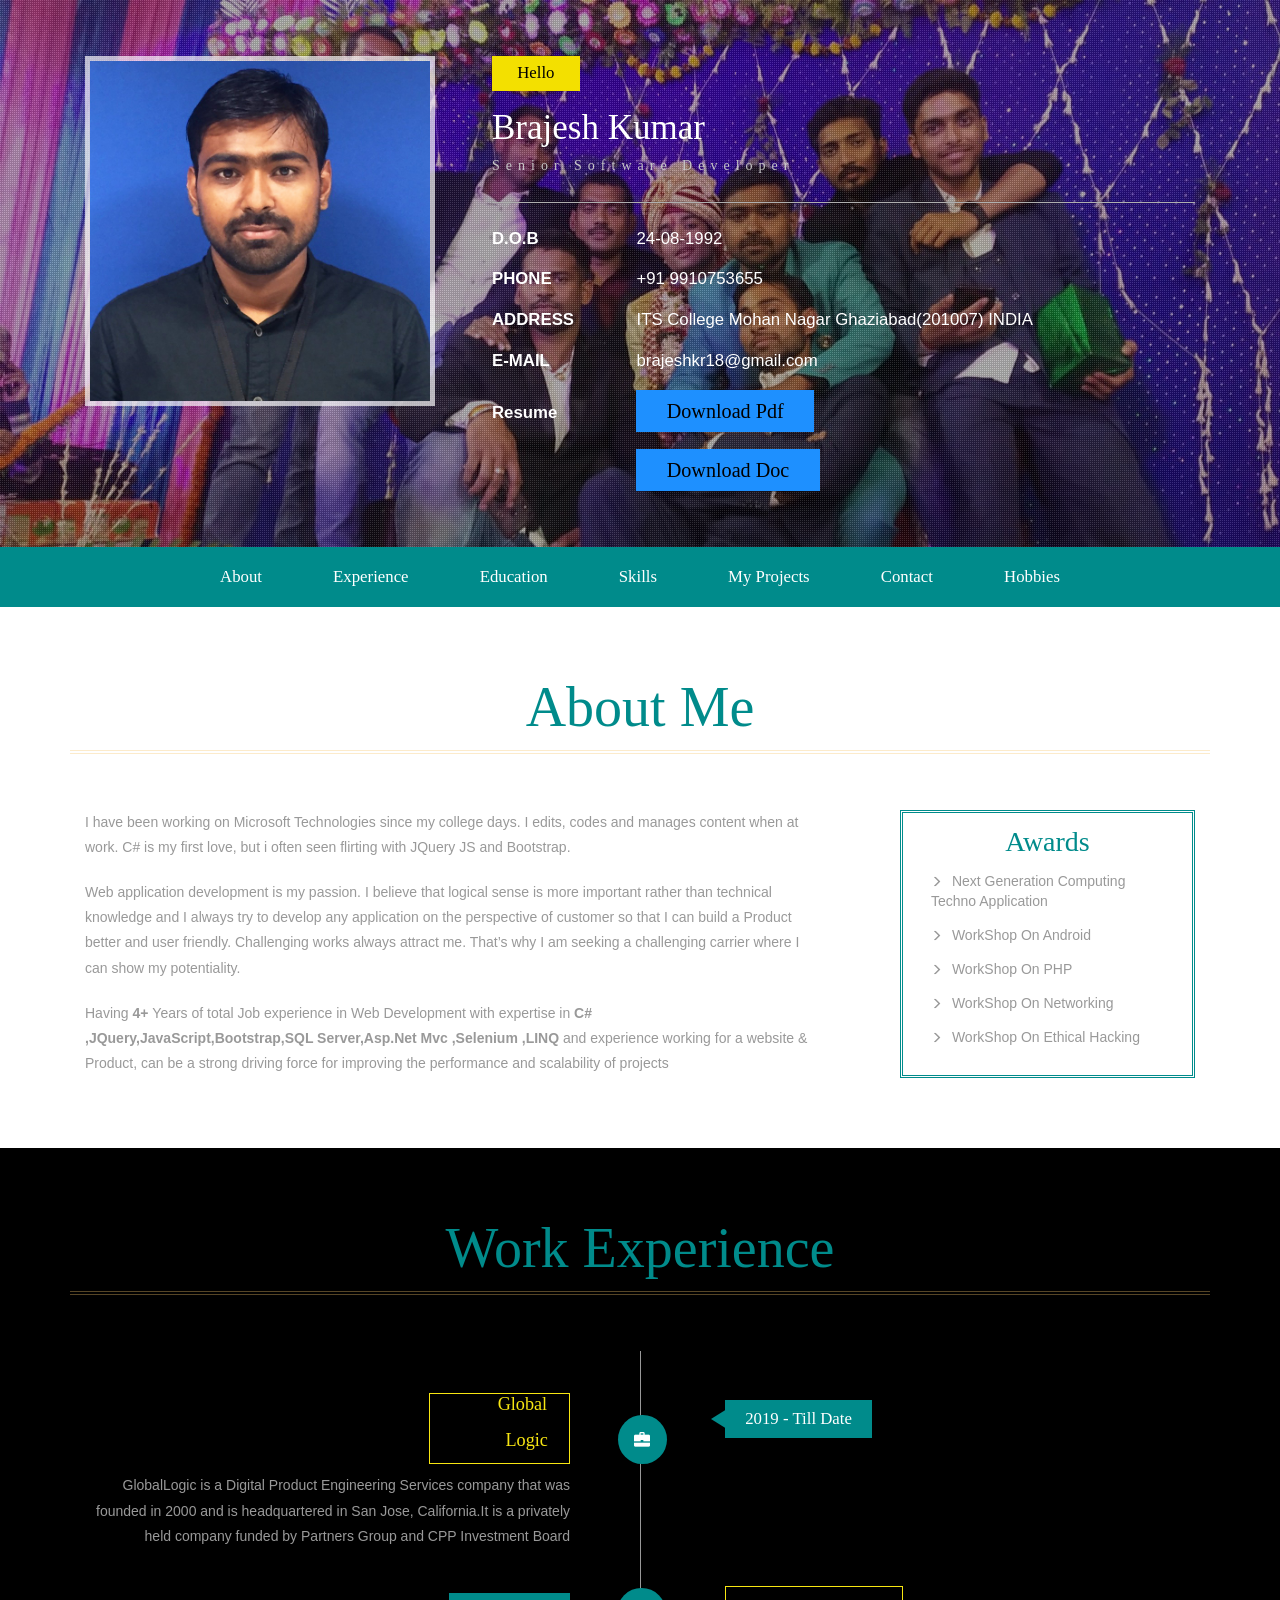
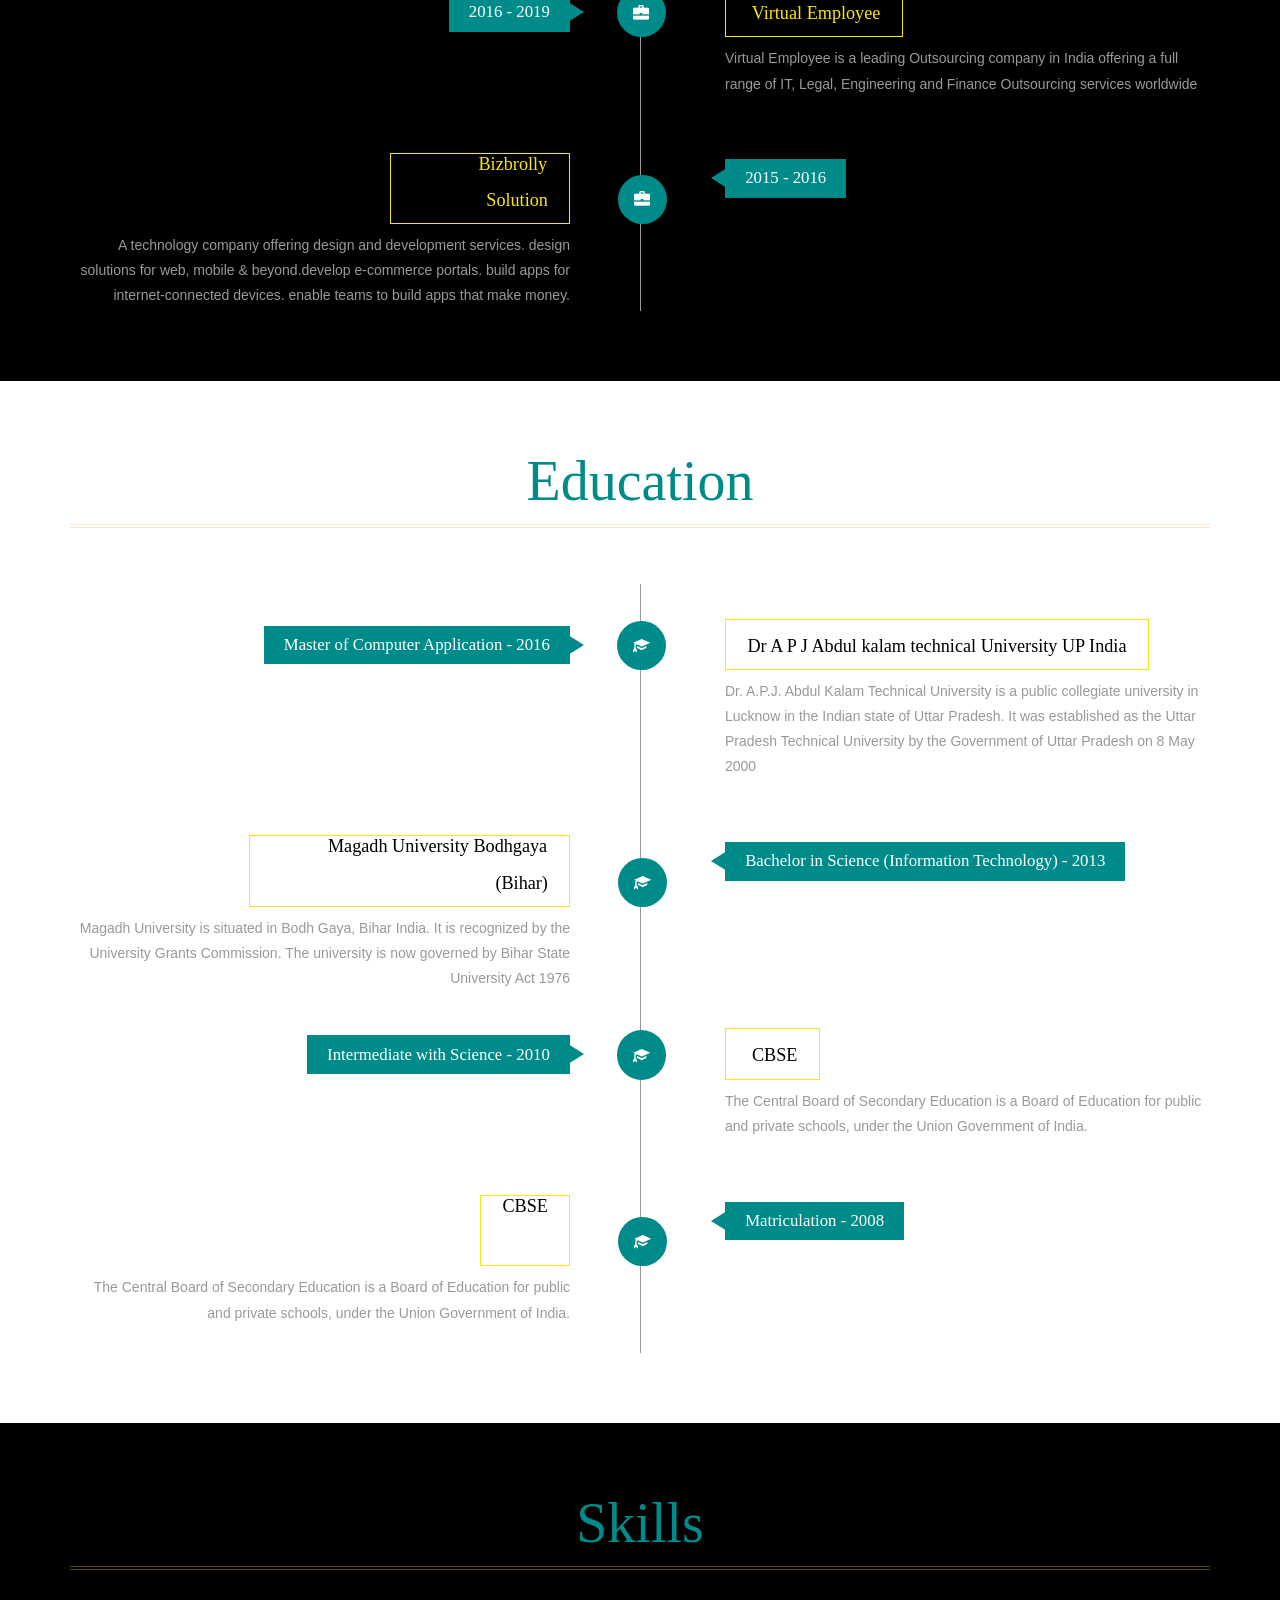
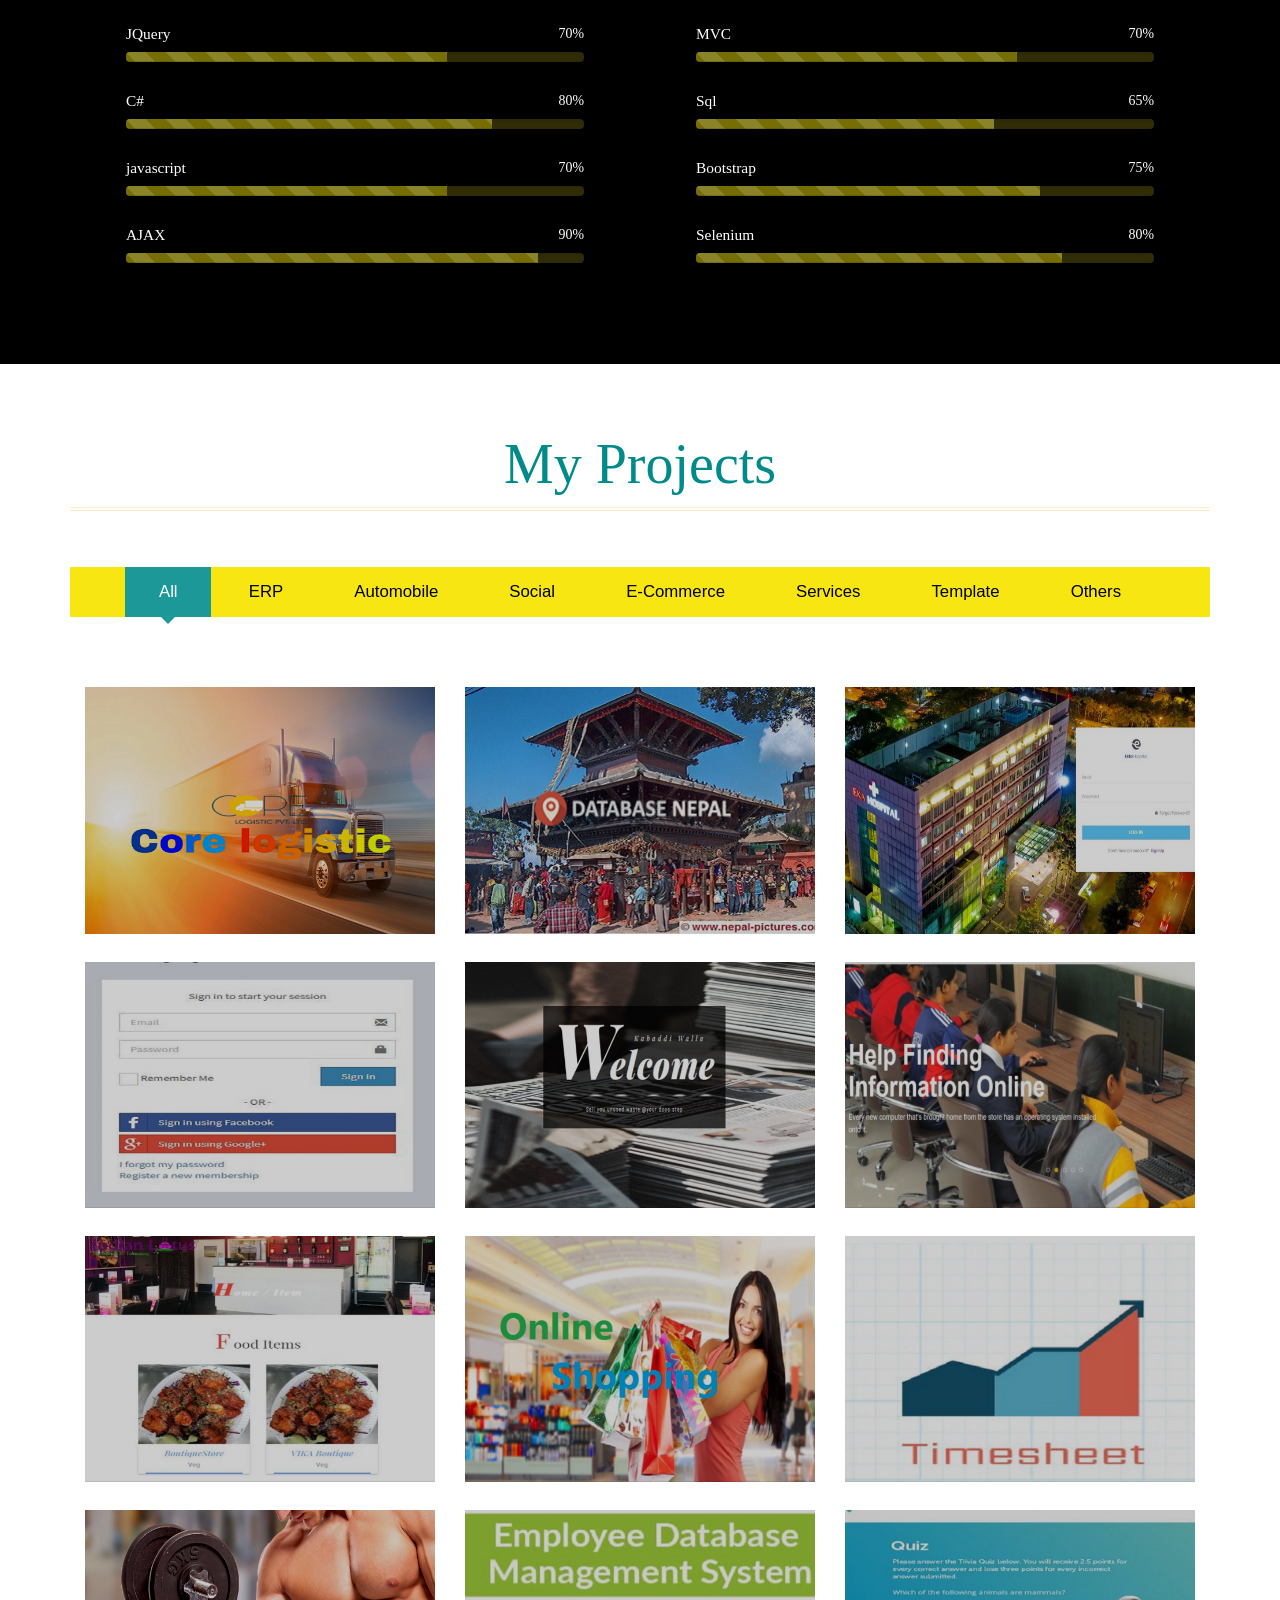
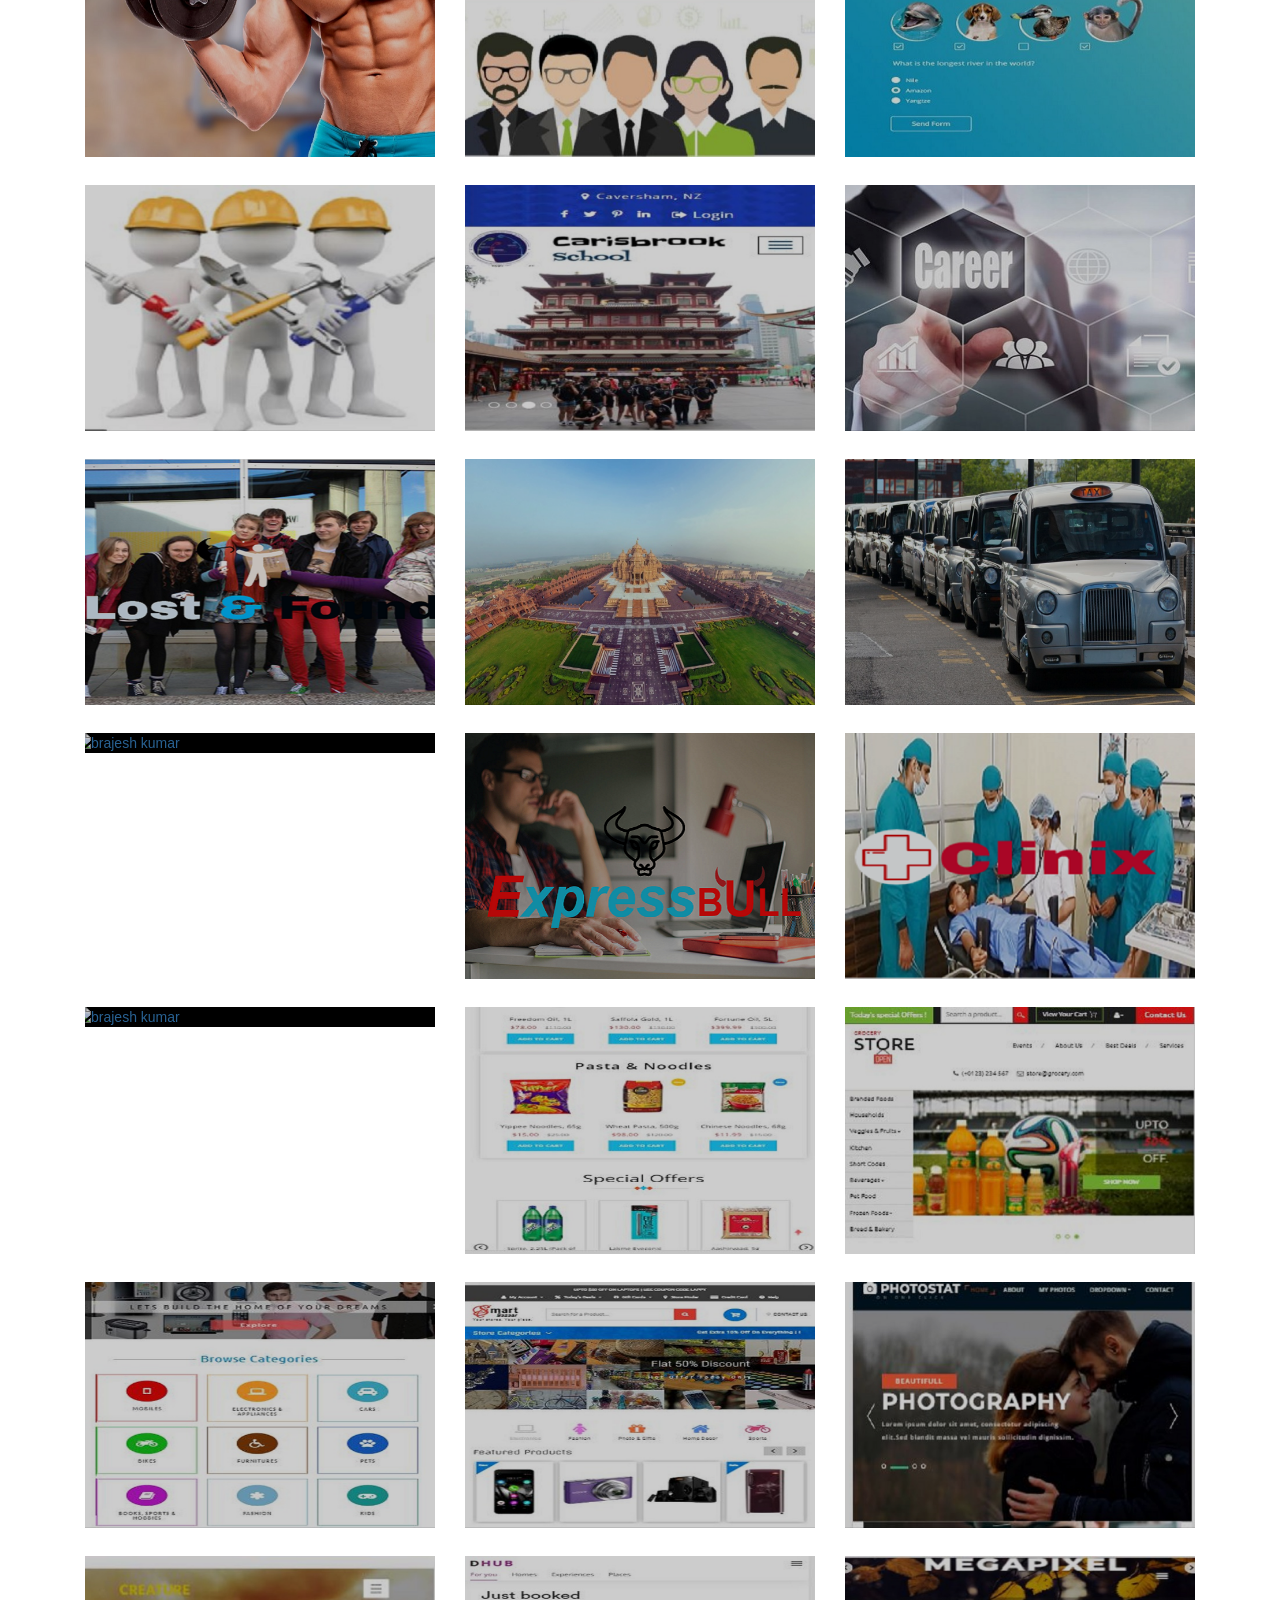
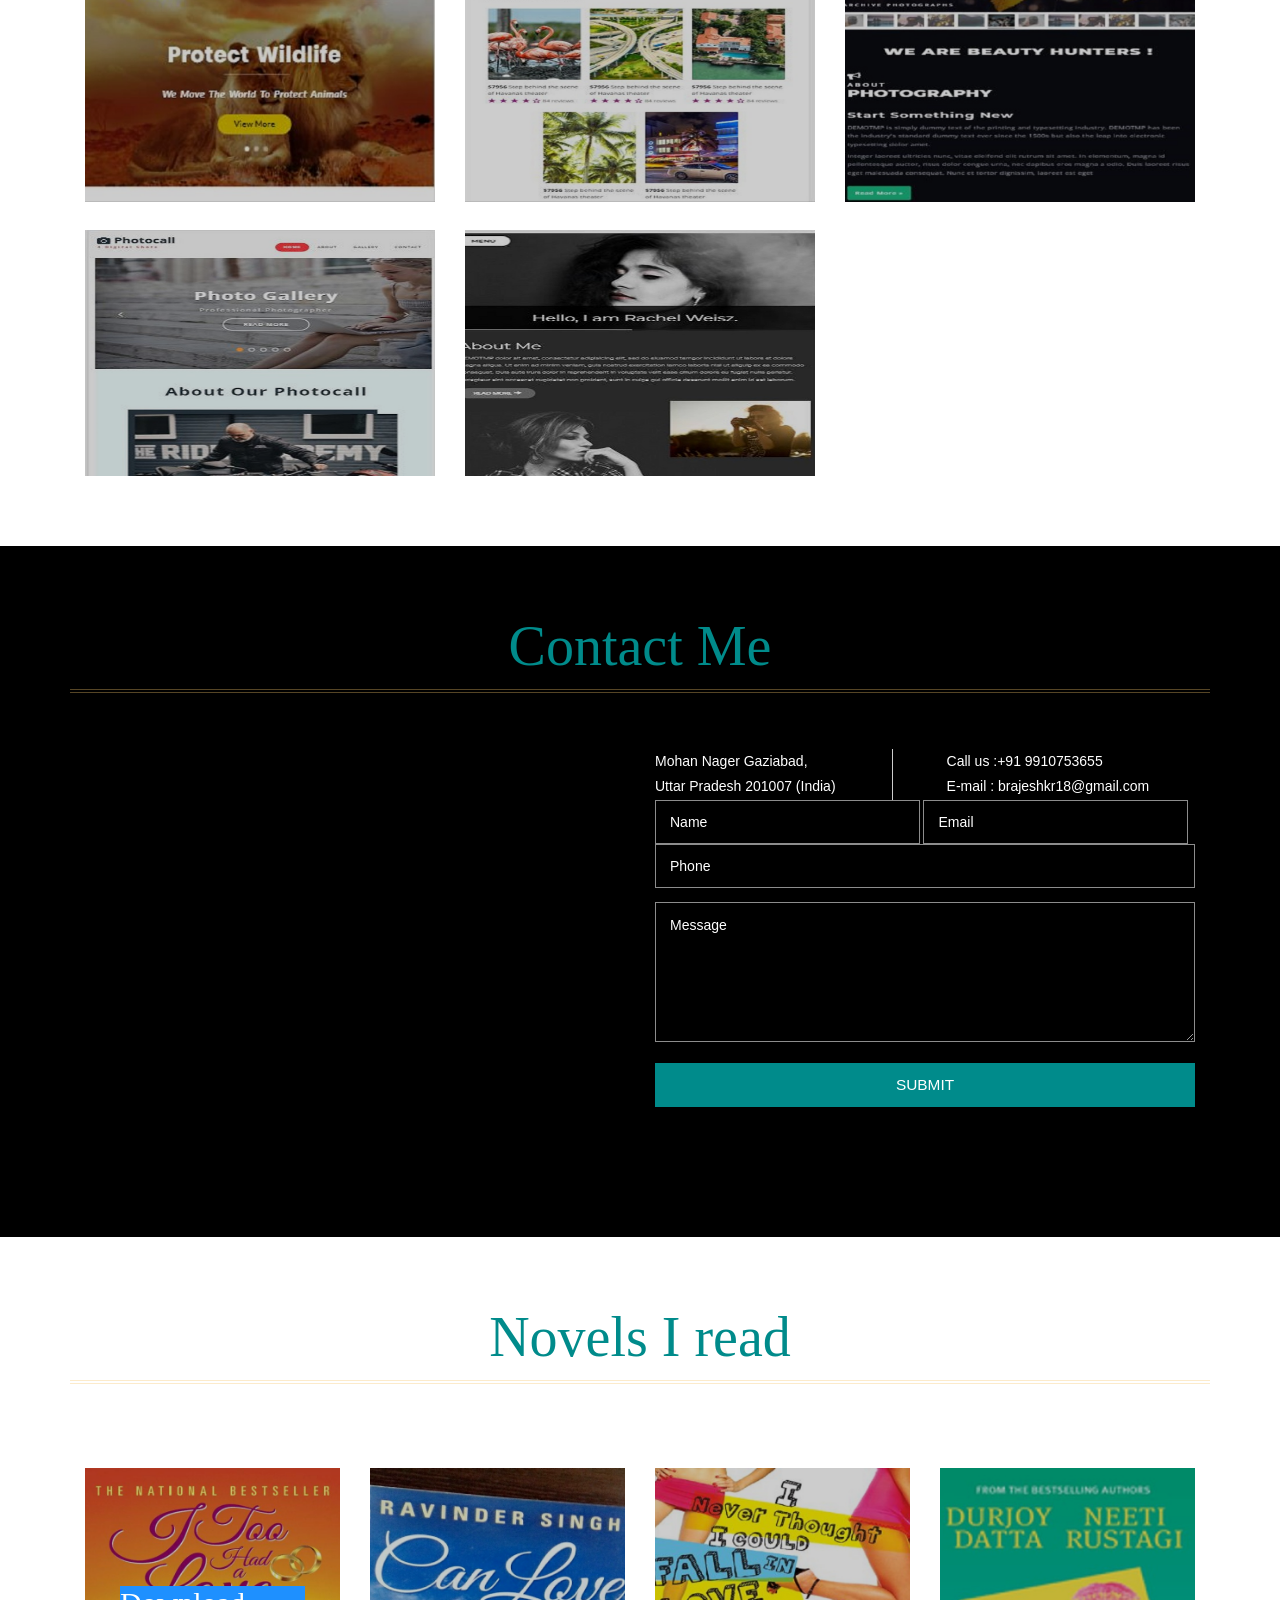
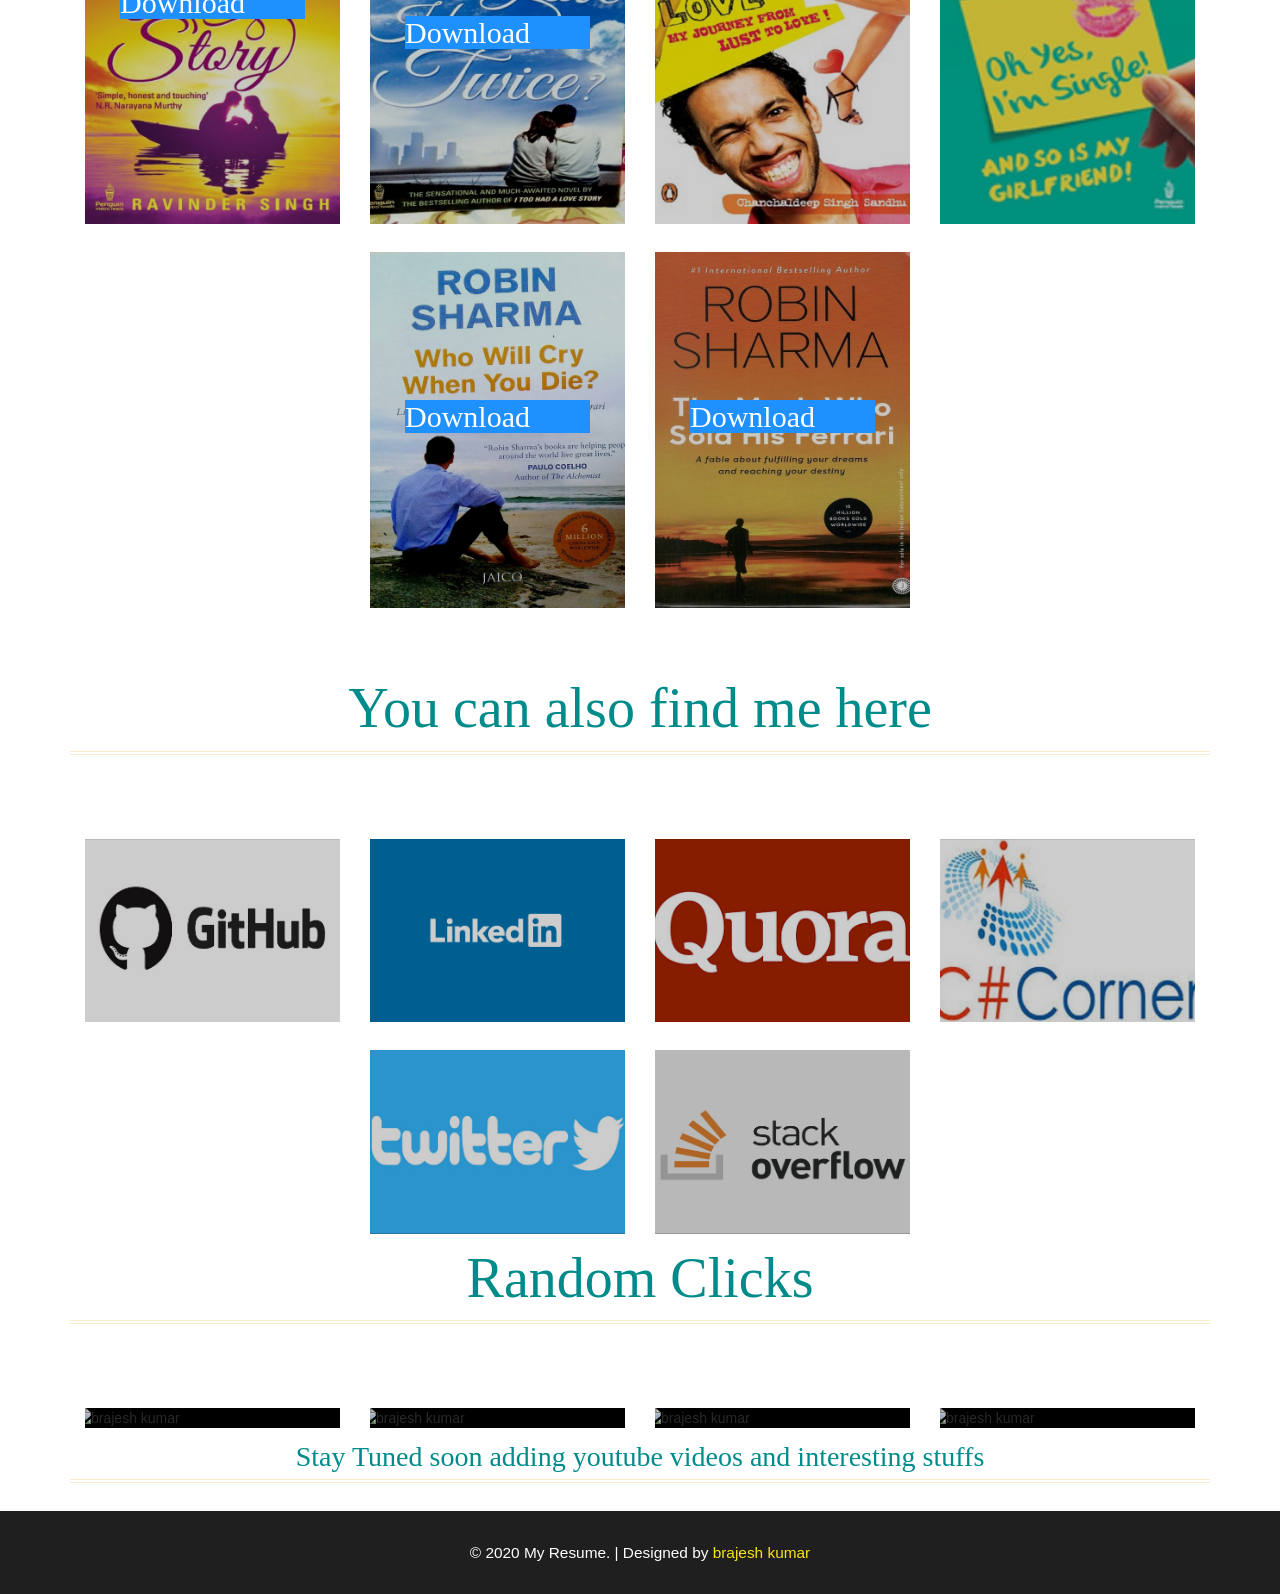
==== commit 74369c4f: "https://dms.licdn.com/playlist/C5605AQHgIFWbNf-glA/mp4-640p-30fp-crf28/0?e=1591606800&v=beta&t=geDeL" ====
--- a/index.html
+++ b/index.html
@@ -17,15 +17,18 @@
         gtag('config', 'UA-121890130-1');
     </script>
 
-    <title>Brajesh Kumar || My Portfolio</title>
+    <title>Brajesh Kumar Portfolio</title>
     <!--mobile apps-->
     <meta name="viewport" content="width=device-width, initial-scale=1">
 	<meta name="google-site-verification" content="Ce8YZaPwUhd-kh-5-_eyTDgRqVhaOw1wUaRUZuC7nno" />
     <meta http-equiv="Content-Type" content="text/html; charset=utf-8" />
     <meta name="description" content="Brajesh Kumar,Kumar Brajesh, Girjesh Kumar, 9910753655, brajesh , brajesh sharma, brajeshkr18@gmail.com,brajeshkr18,Anmol Kumar .
 	I have been working on Microsoft Technologies since my college days. I edits, codes and manages content when at work. C# is my first love, but i often seen flirting with JQuery JS and Bootstrap" />
+	<meta name="Author" content="Brajesh Kumar"> 
     <meta name="keywords" content="Brajesh Kumar,Kumar Brajesh, Girjesh Kumar, 9910753655, brajesh , brajesh sharma, brajeshkr18@gmail.com,brajeshkr18,Anmol Kumar " />
+	<meta name="robots" content="index, follow"> 
     <script type="application/x-javascript"> addEventListener("load", function() { setTimeout(hideURLbar, 0); }, false); function hideURLbar(){ window.scrollTo(0,1); } </script>
+	 <link rel="icon" href="brajesh.ico" type="image/x-icon" />
     <!--mobile apps-->
     <!--Custom Theme files-->
     <link href="Assets/css/bootstrap.css" type="text/css" rel="stylesheet" media="all">
@@ -95,7 +98,17 @@
                                 <li><b>Resume </b></li>
                                 <li>
                                     <a href="http://brajeshkumar.co.in/Assets/AspDotNetDeveloper.pdf" target="_blank">
-                                        <h2 style="background-color:#1e90ff"> Download Resume </h2>
+                                        <h2 style="background-color:#1e90ff"> Download Pdf </h2>
+                                    </a>
+                                </li>
+                            </ul>
+                        </li>
+                        <li>
+                            <ul class="address-text">
+                                <li><b style="visibility: hidden;">Resume </b></li>
+                                <li>
+                                    <a href="http://brajeshkumar.co.in/Assets/Brajesh_KumarLatest.docx" target="_blank">
+                                        <h2 style="background-color:#1e90ff"> Download Doc </h2>
                                     </a>
                                 </li>
                             </ul>
@@ -420,7 +433,7 @@
                                         </a>
                                     </div>
                                 </div>
-                                
+
                                 <div class="col-md-4 portfolio-grids">
                                     <div class="grid">
                                         <a href="http://webtimesheetmanagement.brajeshkumar.co.in/" target="blank">
@@ -523,7 +536,7 @@
                                 </div>
                                 <div class="col-md-4 portfolio-grids">
                                     <div class="grid">
-                                        <a href="http://melbournestaxi.com/" target="blank">
+                                        <a href="http://melbournestaxi.somee.com/" target="blank">
                                             <img src="Assets/images/Melbourne.jpg" alt="brajesh kumar" class="img-responsive">
                                             <div class="figcaption">
                                                 <h3> MelbournesTaxi </h3>
@@ -558,7 +571,7 @@
 
                                 <div class="col-md-4 portfolio-grids">
                                     <div class="grid">
-                                        <a href="http://hospitalmgm.somee.com/" target="blank">
+                                        <a href="http://clinix.brajeshkumar.co.in/" target="blank">
                                             <img src="Assets/images/Clinix.png" alt="brajesh kumar" class="img-responsive">
                                             <div class="figcaption">
                                                 <h3> Clinix </h3>
@@ -569,71 +582,127 @@
                                 </div>
                                 <div class="col-md-4 portfolio-grids">
                                     <div class="grid">
-                                        <a href="http://hospitalmgmt.somee.com/luxe/" target="blank">
-                                            <img src="Assets/images/Luxe.jpg" alt="brajesh kumar" class="img-responsive">
-                                            <div class="figcaption">
-                                                <h3> Hotel </h3>
-                                                <p>Find hotel ,restaurant,bar and many more at your nearby location.</p>
-                                            </div>
-                                        </a>
-                                    </div>
-                                </div>
-
-                                <div class="col-md-4 portfolio-grids">
-                                    <div class="grid">
-                                        <a href="http://projectwebsite.somee.com/Template/" target="blank">
-                                            <img src="Assets/images/Tmpe.jpg" alt="brajesh kumar" class="img-responsive">
-                                            <div class="figcaption">
-                                                <h3>Template1</h3>
-                                                <p>Responsive Website Template For OrganiZation.</p>
-                                            </div>
-                                        </a>
-                                    </div>
-                                </div>
-                                <div class="col-md-4 portfolio-grids">
-                                    <div class="grid">
-                                        <a href="http://projectwebsite.somee.com/Template1/" target="blank">
-                                            <img src="Assets/images/Tmpe1.jpg" alt="brajesh kumar" class="img-responsive">
-                                            <div class="figcaption">
-                                                <h3>Template2</h3>
-                                                <p>Responsive Website Template For OrganiZation.</p>
-                                            </div>
-                                        </a>
-                                    </div>
-                                </div>
-                                <div class="col-md-4 portfolio-grids">
-                                    <div class="grid">
-                                        <a href="http://projectwebsite.somee.com/Template2/" target="blank">
-                                            <img src="Assets/images/Tmpe2.png" alt="brajesh kumar" class="img-responsive">
-                                            <div class="figcaption">
-                                                <h3> Template </h3>
-                                                <p>Responsive Website Template For OrganiZation.</p>
-                                            </div>
-                                        </a>
-                                    </div>
-                                </div>
-                                <div class="col-md-4 portfolio-grids">
-                                    <div class="grid">
-                                        <a href="http://projectwebsite.somee.com/Template3/html5-video-background.html" target="blank">
-                                            <img src="Assets/images/Tmpe3.jpg" alt="brajesh kumar" class="img-responsive">
-                                            <div class="figcaption">
-                                                <h3>Template </h3>
-                                                <p>Responsive Website Template For OrganiZation .</p>
-                                            </div>
-                                        </a>
-                                    </div>
-                                </div>
-                                <div class="col-md-4 portfolio-grids">
-                                    <div class="grid">
-                                        <a href="http://resalegoods.somee.com/" target="blank">
-                                            <img src="Assets/images/advertise.jpg" alt="brajesh kumar" class="img-responsive">
-                                            <div class="figcaption">
-                                                <h3>Advertise</h3>
-                                                <p>Advertise Any Person Your Most popular Thing As You Want Advertise.</p>
-                                            </div>
-                                        </a>
-                                    </div>
-                                </div>
+                                        <a href="http://template.brajeshkumar.co.in/glorious-web/" target="blank">
+                                            <img src="Assets/images/9910753655.jpg" alt="brajesh kumar" class="img-responsive">
+                                            <div class="figcaption">
+                                                <h3> glorious -web </h3>
+                                                <p>Restaurant management Application</p>
+                                            </div>
+                                        </a>
+                                    </div>
+                                </div>
+                                <div class="col-md-4 portfolio-grids">
+                                    <div class="grid">
+                                        <a href="http://template.brajeshkumar.co.in/grocery_shoppy-web" target="blank">
+                                            <img src="Assets/images/brajeshkumar11.JPG" alt="brajesh kumar" class="img-responsive">
+                                            <div class="figcaption">
+                                                <h3> shoppy web</h3>
+                                                <p>shoppy-web</p>
+                                            </div>
+                                        </a>
+                                    </div>
+                                </div>
+                                <div class="col-md-4 portfolio-grids">
+                                    <div class="grid">
+                                        <a href="http://template.brajeshkumar.co.in/grocery_store-web" target="blank">
+                                            <img src="Assets/images/brajeshkumar12.JPG" alt="brajesh kumar" class="img-responsive">
+                                            <div class="figcaption">
+                                                <h3> grocery store</h3>
+                                                <p>grocery_store-web</p>
+                                            </div>
+                                        </a>
+                                    </div>
+                                </div>
+                                <div class="col-md-4 portfolio-grids">
+                                    <div class="grid">
+                                        <a href="http://template.brajeshkumar.co.in/resale_v2-web" target="blank">
+                                            <img src="Assets/images/brajeshkumar13.JPG" alt="brajesh kumar" class="img-responsive">
+                                            <div class="figcaption">
+                                                <h3>resale_v2-web </h3>
+                                                <p>resale_v2-web.</p>
+                                            </div>
+                                        </a>
+                                    </div>
+                                </div>
+                                <div class="col-md-4 portfolio-grids">
+                                    <div class="grid">
+                                        <a href="http://template.brajeshkumar.co.in/smart_bazaar" target="blank">
+                                            <img src="Assets/images/brajeshkumar14.JPG" alt="brajesh kumar" class="img-responsive">
+                                            <div class="figcaption">
+                                                <h3> smart_bazaar </h3>
+                                                <p>smart_bazaar</p>
+                                            </div>
+                                        </a>
+                                    </div>
+                                </div>
+                                <div class="col-md-4 portfolio-grids">
+                                    <div class="grid">
+                                        <a href="http://template.brajeshkumar.co.in/photostat" target="blank">
+                                            <img src="Assets/images/brajeshkumar15.JPG" alt="brajesh kumar" class="img-responsive">
+                                            <div class="figcaption">
+                                                <h3> photostat </h3>
+                                                <p>photostat</p>
+                                            </div>
+                                        </a>
+                                    </div>
+                                </div>
+                                <div class="col-md-4 portfolio-grids">
+                                    <div class="grid">
+                                        <a href="http://template.brajeshkumar.co.in/creature-web" target="blank">
+                                            <img src="Assets/images/brajeshkumar16.JPG" alt="brajesh kumar" class="img-responsive">
+                                            <div class="figcaption">
+                                                <h3> creature-web </h3>
+                                                <p>creature-web</p>
+                                            </div>
+                                        </a>
+                                    </div>
+                                </div>
+                                <div class="col-md-4 portfolio-grids">
+                                    <div class="grid">
+                                        <a href="http://template.brajeshkumar.co.in/Directory" target="blank">
+                                            <img src="Assets/images/brajeshkumar17.JPG" alt="brajesh kumar" class="img-responsive">
+                                            <div class="figcaption">
+                                                <h3> Directory </h3>
+                                                <p>Directory</p>
+                                            </div>
+                                        </a>
+                                    </div>
+                                </div>
+                                <div class="col-md-4 portfolio-grids">
+                                    <div class="grid">
+                                        <a href="http://template.brajeshkumar.co.in/megapixel" target="blank">
+                                            <img src="Assets/images/brajeshkumar18.JPG" alt="brajesh kumar" class="img-responsive">
+                                            <div class="figcaption">
+                                                <h3> megapixel </h3>
+                                                <p>megapixel</p>
+                                            </div>
+                                        </a>
+                                    </div>
+                                </div>
+                                <div class="col-md-4 portfolio-grids">
+                                    <div class="grid">
+                                        <a href="http://template.brajeshkumar.co.in/photocall" target="blank">
+                                            <img src="Assets/images/brajeshkumar19.JPG" alt="brajesh kumar" class="img-responsive">
+                                            <div class="figcaption">
+                                                <h3>photocall </h3>
+                                                <p>photocall.</p>
+                                            </div>
+                                        </a>
+                                    </div>
+                                </div>
+                                <div class="col-md-4 portfolio-grids">
+                                    <div class="grid">
+                                        <a href="http://template.brajeshkumar.co.in/photographer" target="blank">
+                                            <img src="Assets/images/brajeshkumar20.JPG" alt="brajesh kumar" class="img-responsive">
+                                            <div class="figcaption">
+                                                <h3> photographer </h3>
+                                                <p>photographer</p>
+                                            </div>
+                                        </a>
+                                    </div>
+                                </div>
+
+
                                 <div class="clearfix"> </div>
                             </div>
                         </div>
@@ -731,7 +800,7 @@
                                 </div>
                                 <div class="col-md-4 portfolio-grids">
                                     <div class="grid">
-                                        <a href="http://melbournestaxi.com/" target="blank">
+                                        <a href="http://melbournestaxi.somee.com/" target="blank">
                                             <img src="Assets/images/Melbourne.jpg" alt="brajesh kumar" class="img-responsive">
                                             <div class="figcaption">
                                                 <h3> MelbournesTaxi </h3>
@@ -869,7 +938,7 @@
                                 </div>
                                 <div class="col-md-4 portfolio-grids">
                                     <div class="grid">
-                                        <a href="http://hospitalmgm.somee.com/" target="blank">
+                                        <a href="http://clinix.brajeshkumar.co.in/" target="blank">
                                             <img src="Assets/images/Clinix.png" alt="brajesh kumar" class="img-responsive">
                                             <div class="figcaption">
                                                 <h3> Clinix </h3>
@@ -878,17 +947,7 @@
                                         </a>
                                     </div>
                                 </div>
-                                <div class="col-md-4 portfolio-grids">
-                                    <div class="grid">
-                                        <a href="http://hospitalmgmt.somee.com/luxe/" target="blank">
-                                            <img src="Assets/images/Luxe.jpg" alt="brajesh kumar" class="img-responsive">
-                                            <div class="figcaption">
-                                                <h3>restaurant</h3>
-                                                <p>Find hotel ,restaurant,bar and many more at your nearby location.</p>
-                                            </div>
-                                        </a>
-                                    </div>
-                                </div>
+                               
                                
 
                                 <div class="clearfix"> </div>
@@ -909,49 +968,125 @@
                                 </div>
                                 <div class="col-md-4 portfolio-grids">
                                     <div class="grid">
-                                        <a href="http://projectwebsite.somee.com/Template/" target="blank">
-                                            <img src="Assets/images/Tmpe.jpg" alt="brajesh kumar" class="img-responsive">
-                                            <div class="figcaption">
-                                                <h3>Template</h3>
-                                                <p>Responsive Website Template For OrganiZation.</p>
-                                            </div>
-                                        </a>
-                                    </div>
-                                </div>
-                                <div class="col-md-4 portfolio-grids">
-                                    <div class="grid">
-                                        <a href="http://projectwebsite.somee.com/Template1/" target="blank">
-                                            <img src="Assets/images/Tmpe1.jpg" alt="brajesh kumar" class="img-responsive">
-                                            <div class="figcaption">
-                                                <h3>Template</h3>
-                                                <p>Responsive Website Template For OrganiZation.</p>
-                                            </div>
-                                        </a>
-                                    </div>
-                                </div>
-                                <div class="col-md-4 portfolio-grids">
-                                    <div class="grid">
-                                        <a href="http://projectwebsite.somee.com/Template2/" target="blank">
-                                            <img src="Assets/images/Tmpe2.png" alt="brajesh kumar" class="img-responsive">
-                                            <div class="figcaption">
-                                                <h3> Template </h3>
-                                                <p>Responsive Website Template For OrganiZation.</p>
-                                            </div>
-                                        </a>
-                                    </div>
-                                </div>
-                                <div class="col-md-4 portfolio-grids">
-                                    <div class="grid">
-                                        <a href="http://projectwebsite.somee.com/Template3/html5-video-background.html" target="blank">
-                                            <img src="Assets/images/Tmpe3.jpg" alt="brajesh kumar" class="img-responsive">
-                                            <div class="figcaption">
-                                                <h3>Template </h3>
-                                                <p>Responsive Website Template For OrganiZation .</p>
-                                            </div>
-                                        </a>
-                                    </div>
-                                </div>
-
+                                        <a href="http://template.brajeshkumar.co.in/glorious-web/" target="blank">
+                                            <img src="Assets/images/9910753655.jpg" alt="brajesh kumar" class="img-responsive">
+                                            <div class="figcaption">
+                                                <h3> glorious -web </h3>
+                                                <p>Restaurant management Application</p>
+                                            </div>
+                                        </a>
+                                    </div>
+                                </div>
+                                <div class="col-md-4 portfolio-grids">
+                                    <div class="grid">
+                                        <a href="http://template.brajeshkumar.co.in/grocery_shoppy-web" target="blank">
+                                            <img src="Assets/images/brajeshkumar11.JPG" alt="brajesh kumar" class="img-responsive">
+                                            <div class="figcaption">
+                                                <h3> grocery_shoppy-web </h3>
+                                                <p>grocery_shoppy-web</p>
+                                            </div>
+                                        </a>
+                                    </div>
+                                </div>
+                                <div class="col-md-4 portfolio-grids">
+                                    <div class="grid">
+                                        <a href="http://template.brajeshkumar.co.in/grocery_store-web" target="blank">
+                                            <img src="Assets/images/brajeshkumar12.JPG" alt="brajesh kumar" class="img-responsive">
+                                            <div class="figcaption">
+                                                <h3> grocery_store-web </h3>
+                                                <p>grocery_store-web</p>
+                                            </div>
+                                        </a>
+                                    </div>
+                                </div>
+                                <div class="col-md-4 portfolio-grids">
+                                    <div class="grid">
+                                        <a href="http://template.brajeshkumar.co.in/resale_v2-web" target="blank">
+                                            <img src="Assets/images/brajeshkumar13.JPG" alt="brajesh kumar" class="img-responsive">
+                                            <div class="figcaption">
+                                                <h3> resale_v2-web </h3>
+                                                <p>resale_v2-web.</p>
+                                            </div>
+                                        </a>
+                                    </div>
+                                </div>
+                                <div class="col-md-4 portfolio-grids">
+                                    <div class="grid">
+                                        <a href="http://template.brajeshkumar.co.in/smart_bazaar" target="blank">
+                                            <img src="Assets/images/brajeshkumar14.JPG" alt="brajesh kumar" class="img-responsive">
+                                            <div class="figcaption">
+                                                <h3> smart_bazaar </h3>
+                                                <p>smart_bazaar</p>
+                                            </div>
+                                        </a>
+                                    </div>
+                                </div>
+                                <div class="col-md-4 portfolio-grids">
+                                    <div class="grid">
+                                        <a href="http://template.brajeshkumar.co.in/photostat" target="blank">
+                                            <img src="Assets/images/brajeshkumar15.JPG" alt="brajesh kumar" class="img-responsive">
+                                            <div class="figcaption">
+                                                <h3>photostat </h3>
+                                                <p>photostat</p>
+                                            </div>
+                                        </a>
+                                    </div>
+                                </div>
+                                <div class="col-md-4 portfolio-grids">
+                                    <div class="grid">
+                                        <a href="http://template.brajeshkumar.co.in/creature-web" target="blank">
+                                            <img src="Assets/images/brajeshkumar16.JPG" alt="brajesh kumar" class="img-responsive">
+                                            <div class="figcaption">
+                                                <h3> creature-web </h3>
+                                                <p>creature-web</p>
+                                            </div>
+                                        </a>
+                                    </div>
+                                </div>
+                                <div class="col-md-4 portfolio-grids">
+                                    <div class="grid">
+                                        <a href="http://template.brajeshkumar.co.in/Directory" target="blank">
+                                            <img src="Assets/images/brajeshkumar17.JPG" alt="brajesh kumar" class="img-responsive">
+                                            <div class="figcaption">
+                                                <h3> Directory </h3>
+                                                <p>Directory</p>
+                                            </div>
+                                        </a>
+                                    </div>
+                                </div>
+                                <div class="col-md-4 portfolio-grids">
+                                    <div class="grid">
+                                        <a href="http://template.brajeshkumar.co.in/megapixel" target="blank">
+                                            <img src="Assets/images/brajeshkumar18.JPG" alt="brajesh kumar" class="img-responsive">
+                                            <div class="figcaption">
+                                                <h3> megapixel </h3>
+                                                <p>megapixel</p>
+                                            </div>
+                                        </a>
+                                    </div>
+                                </div>
+                                <div class="col-md-4 portfolio-grids">
+                                    <div class="grid">
+                                        <a href="http://template.brajeshkumar.co.in/photocall" target="blank">
+                                            <img src="Assets/images/brajeshkumar19.JPG" alt="brajesh kumar" class="img-responsive">
+                                            <div class="figcaption">
+                                                <h3> photocall </h3>
+                                                <p>photocall.</p>
+                                            </div>
+                                        </a>
+                                    </div>
+                                </div>
+                                <div class="col-md-4 portfolio-grids">
+                                    <div class="grid">
+                                        <a href="http://template.brajeshkumar.co.in/photographer" target="blank">
+                                            <img src="Assets/images/brajeshkumar20.JPG" alt="brajesh kumar" class="img-responsive">
+                                            <div class="figcaption">
+                                                <h3> photographer </h3>
+                                                <p>photographer</p>
+                                            </div>
+                                        </a>
+                                    </div>
+                                </div>
                                 <div class="clearfix"> </div>
                             </div>
                         </div>
@@ -969,17 +1104,7 @@
                                         </a>
                                     </div>
                                 </div>
-                                <div class="col-md-4 portfolio-grids">
-                                    <div class="grid">
-                                        <a href="http://resalegoods.somee.com/" target="blank">
-                                            <img src="Assets/images/advertise.jpg" alt="brajesh kumar" class="img-responsive">
-                                            <div class="figcaption">
-                                                <h3>Advertise</h3>
-                                                <p>Advertise Any Person Your Most popular Thing As You Want Advertise.</p>
-                                            </div>
-                                        </a>
-                                    </div>
-                                </div>
+                               
                                 <div class="clearfix"> </div>
                             </div>
                         </div>
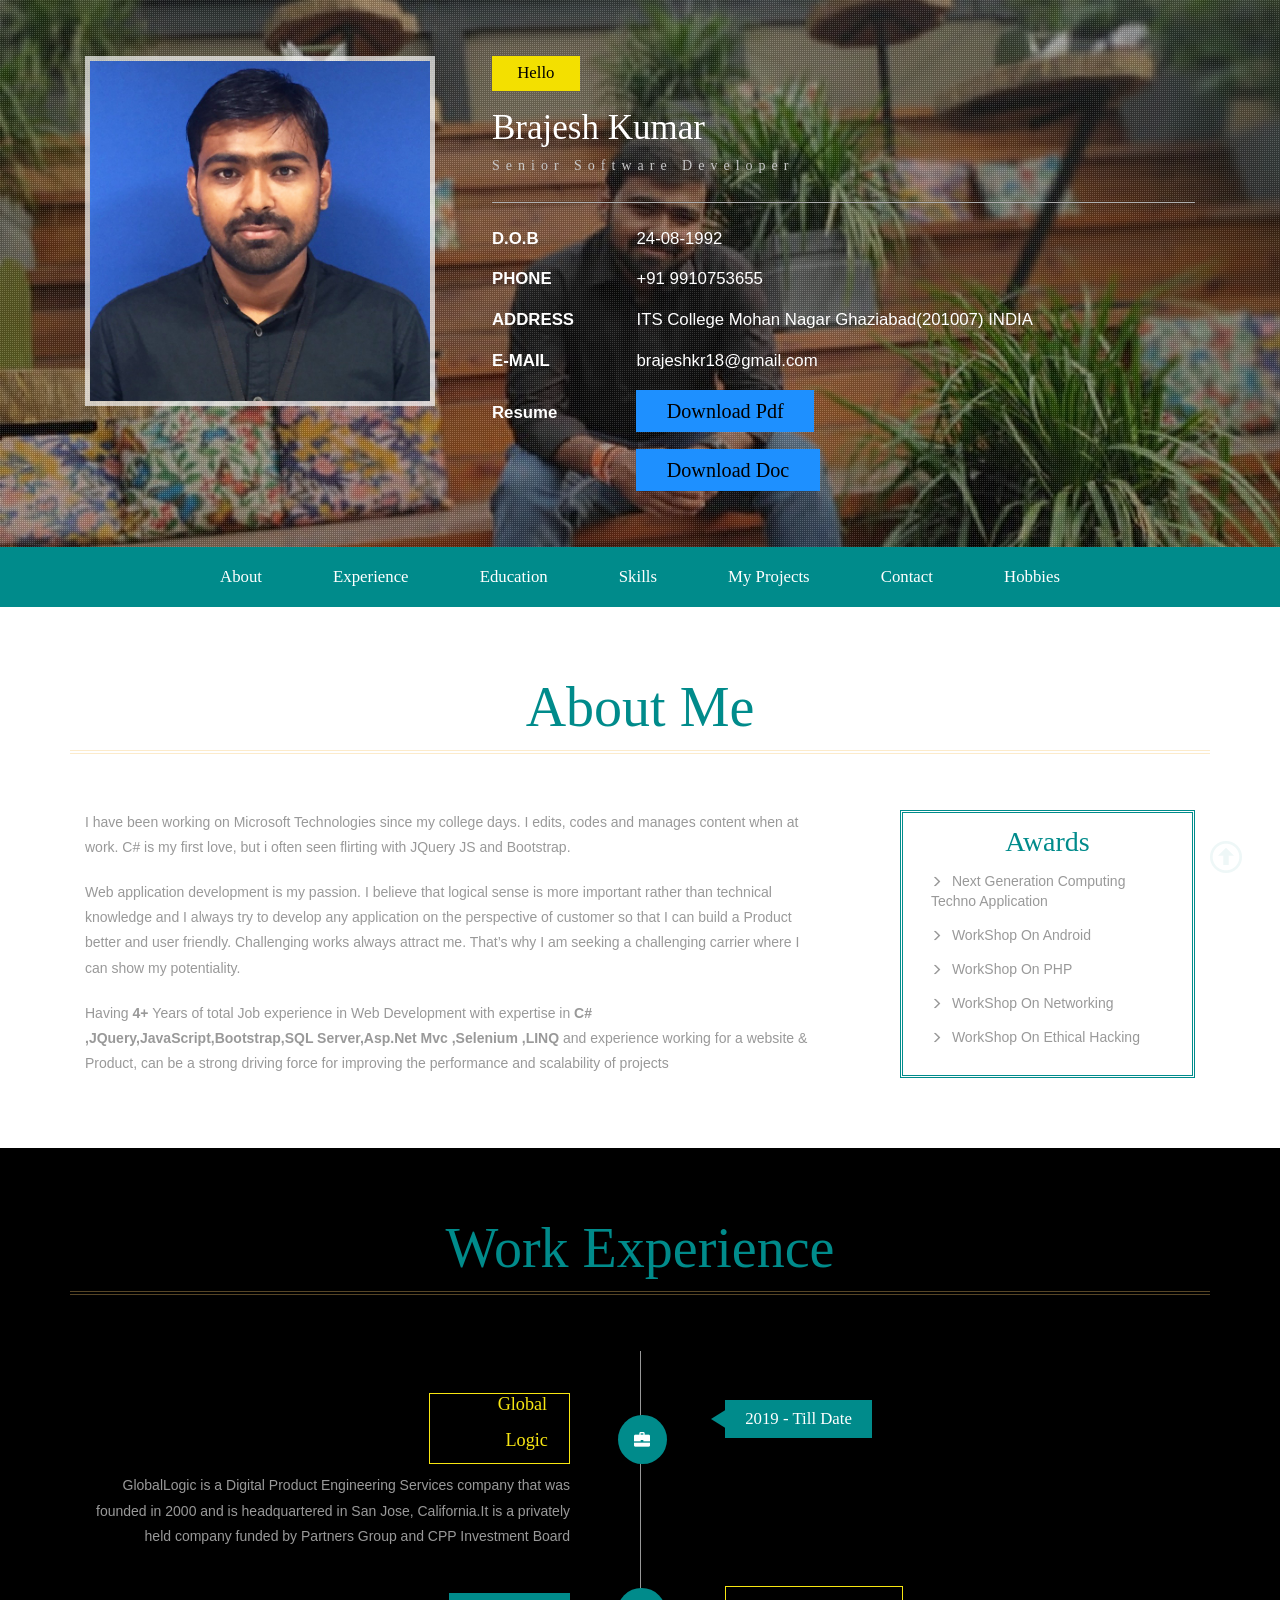
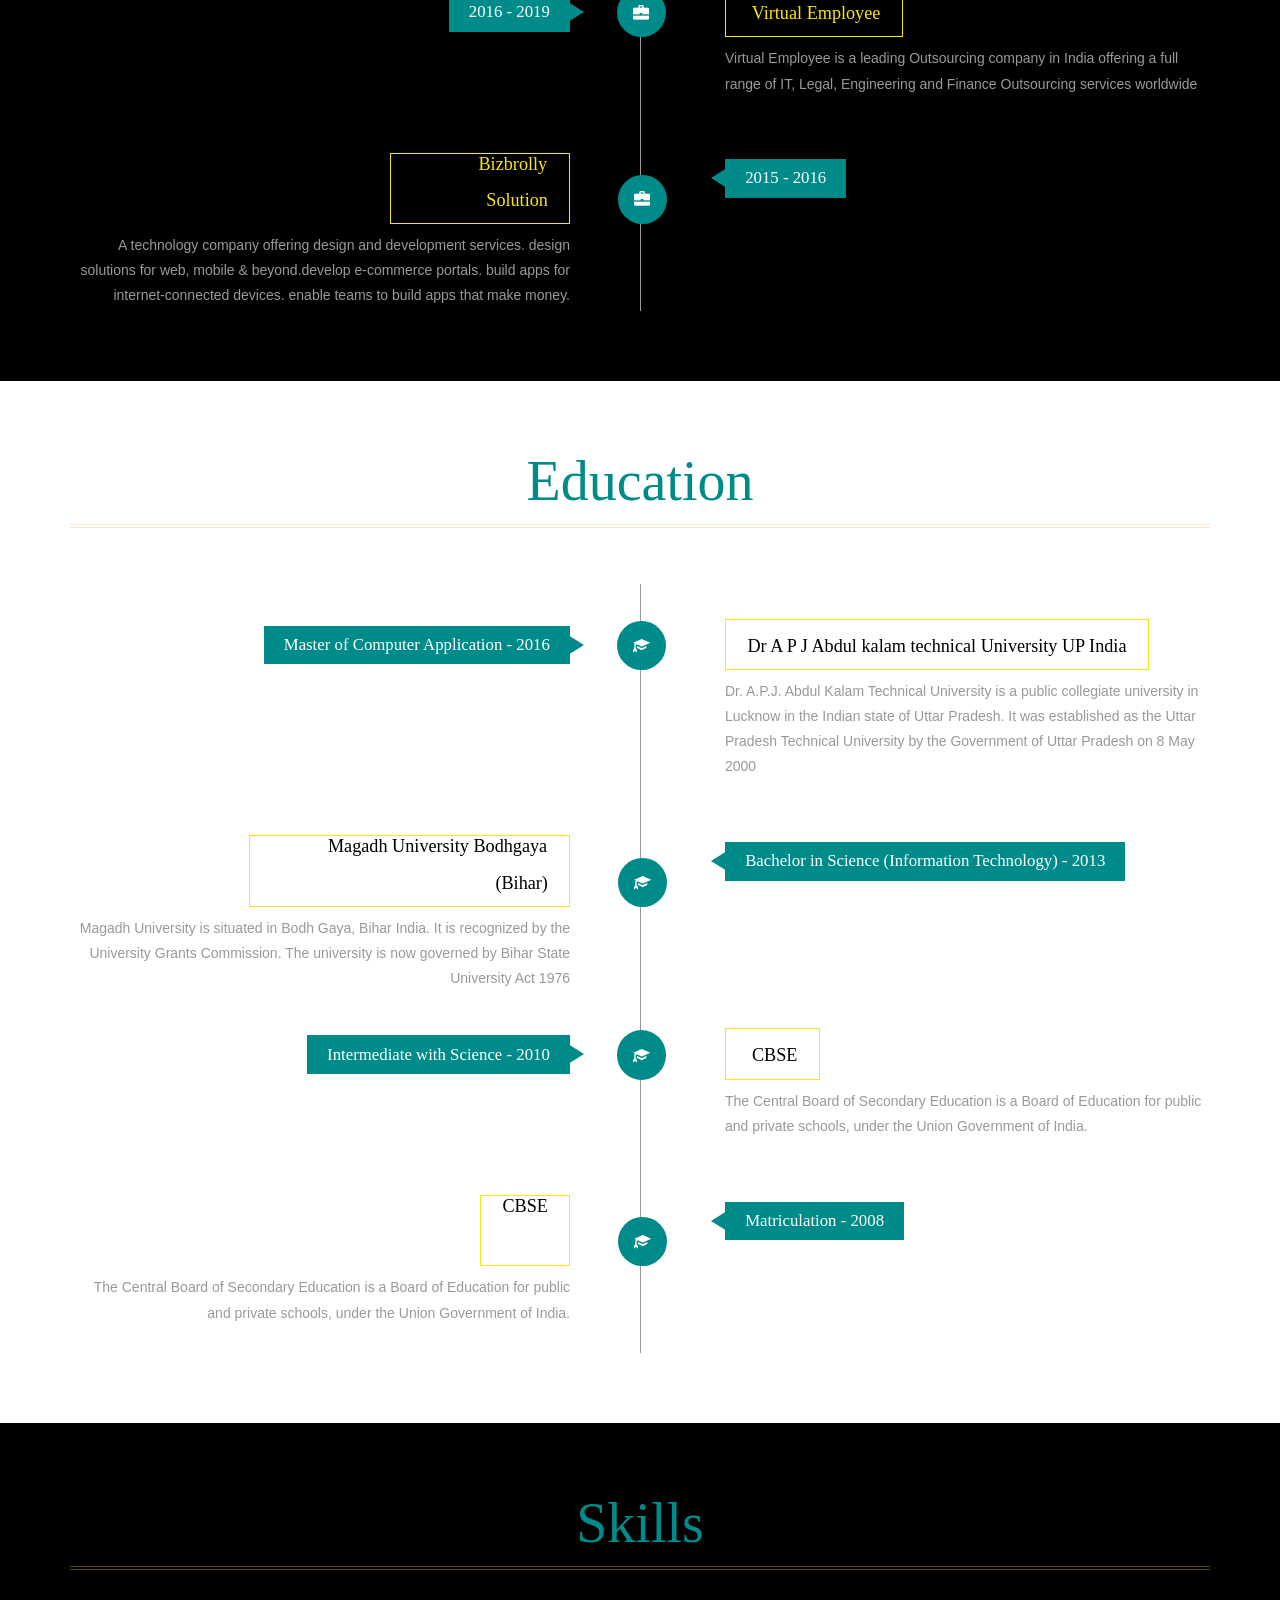
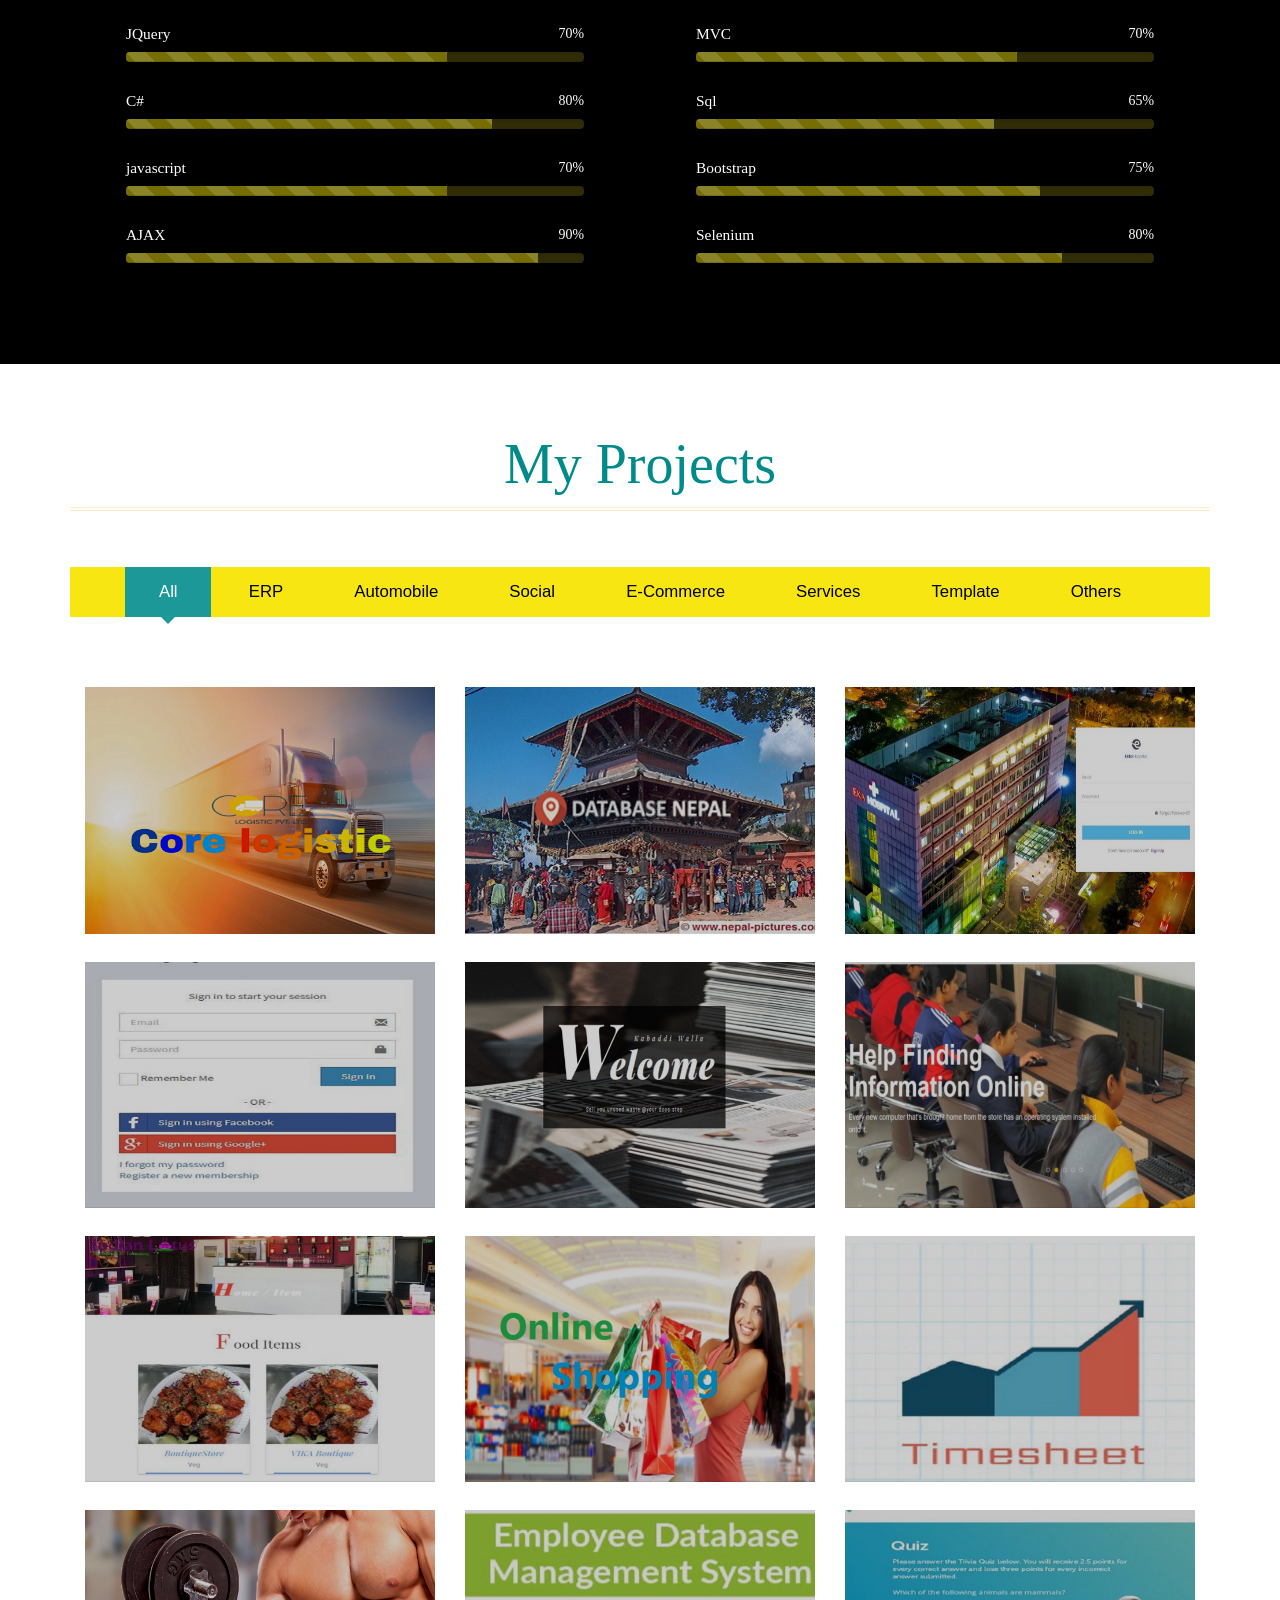
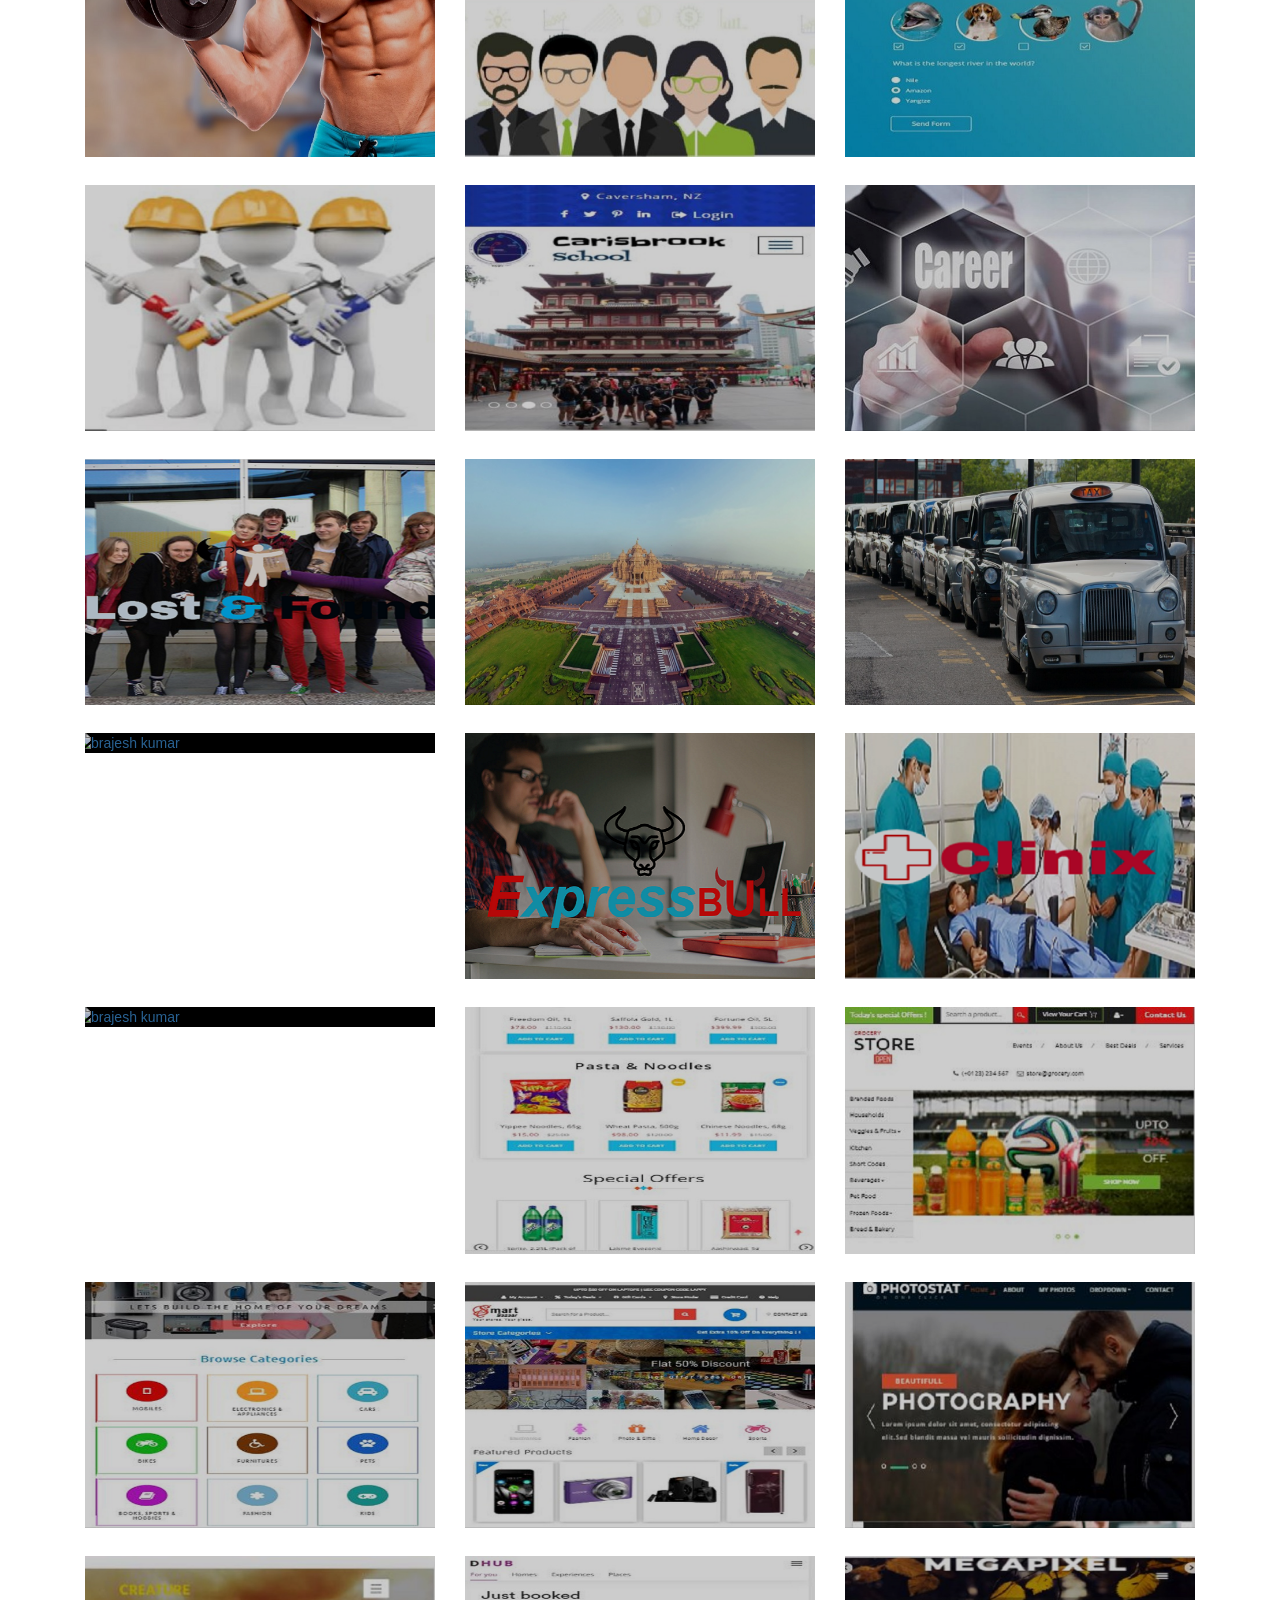
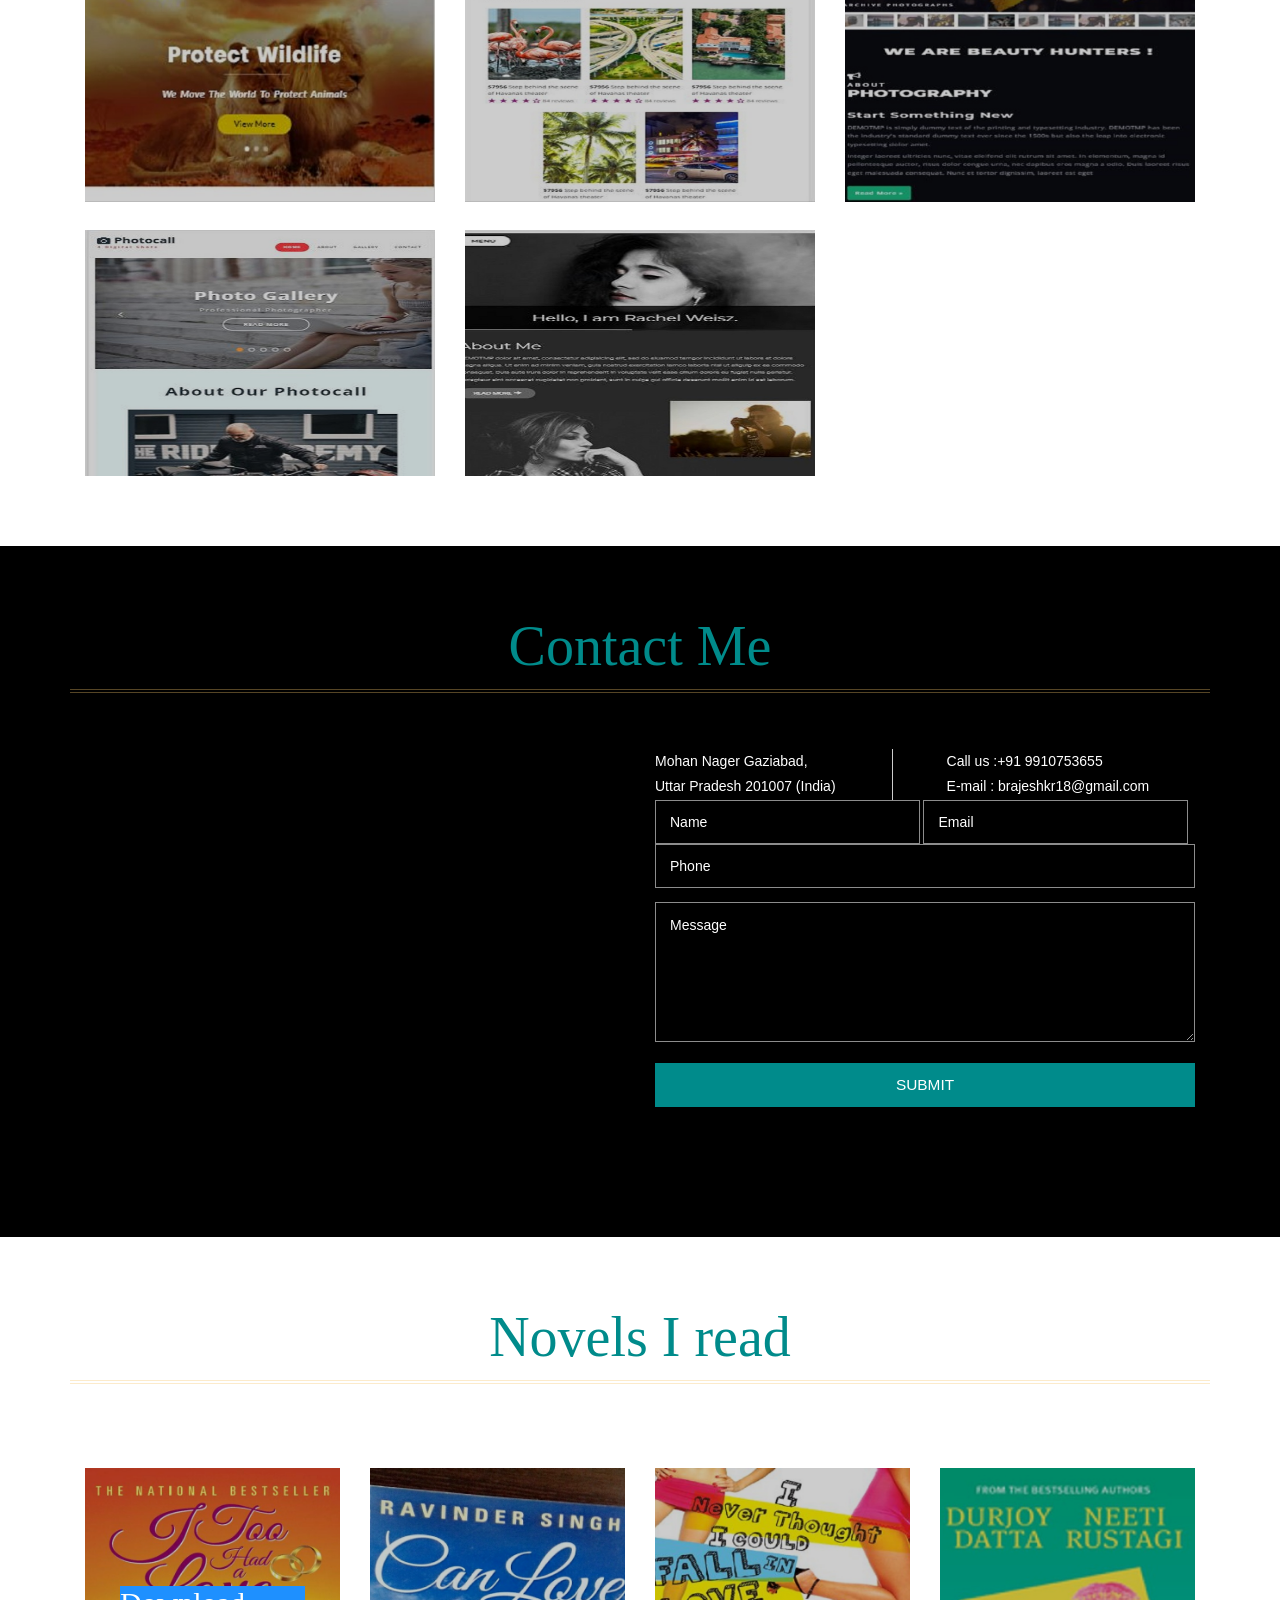
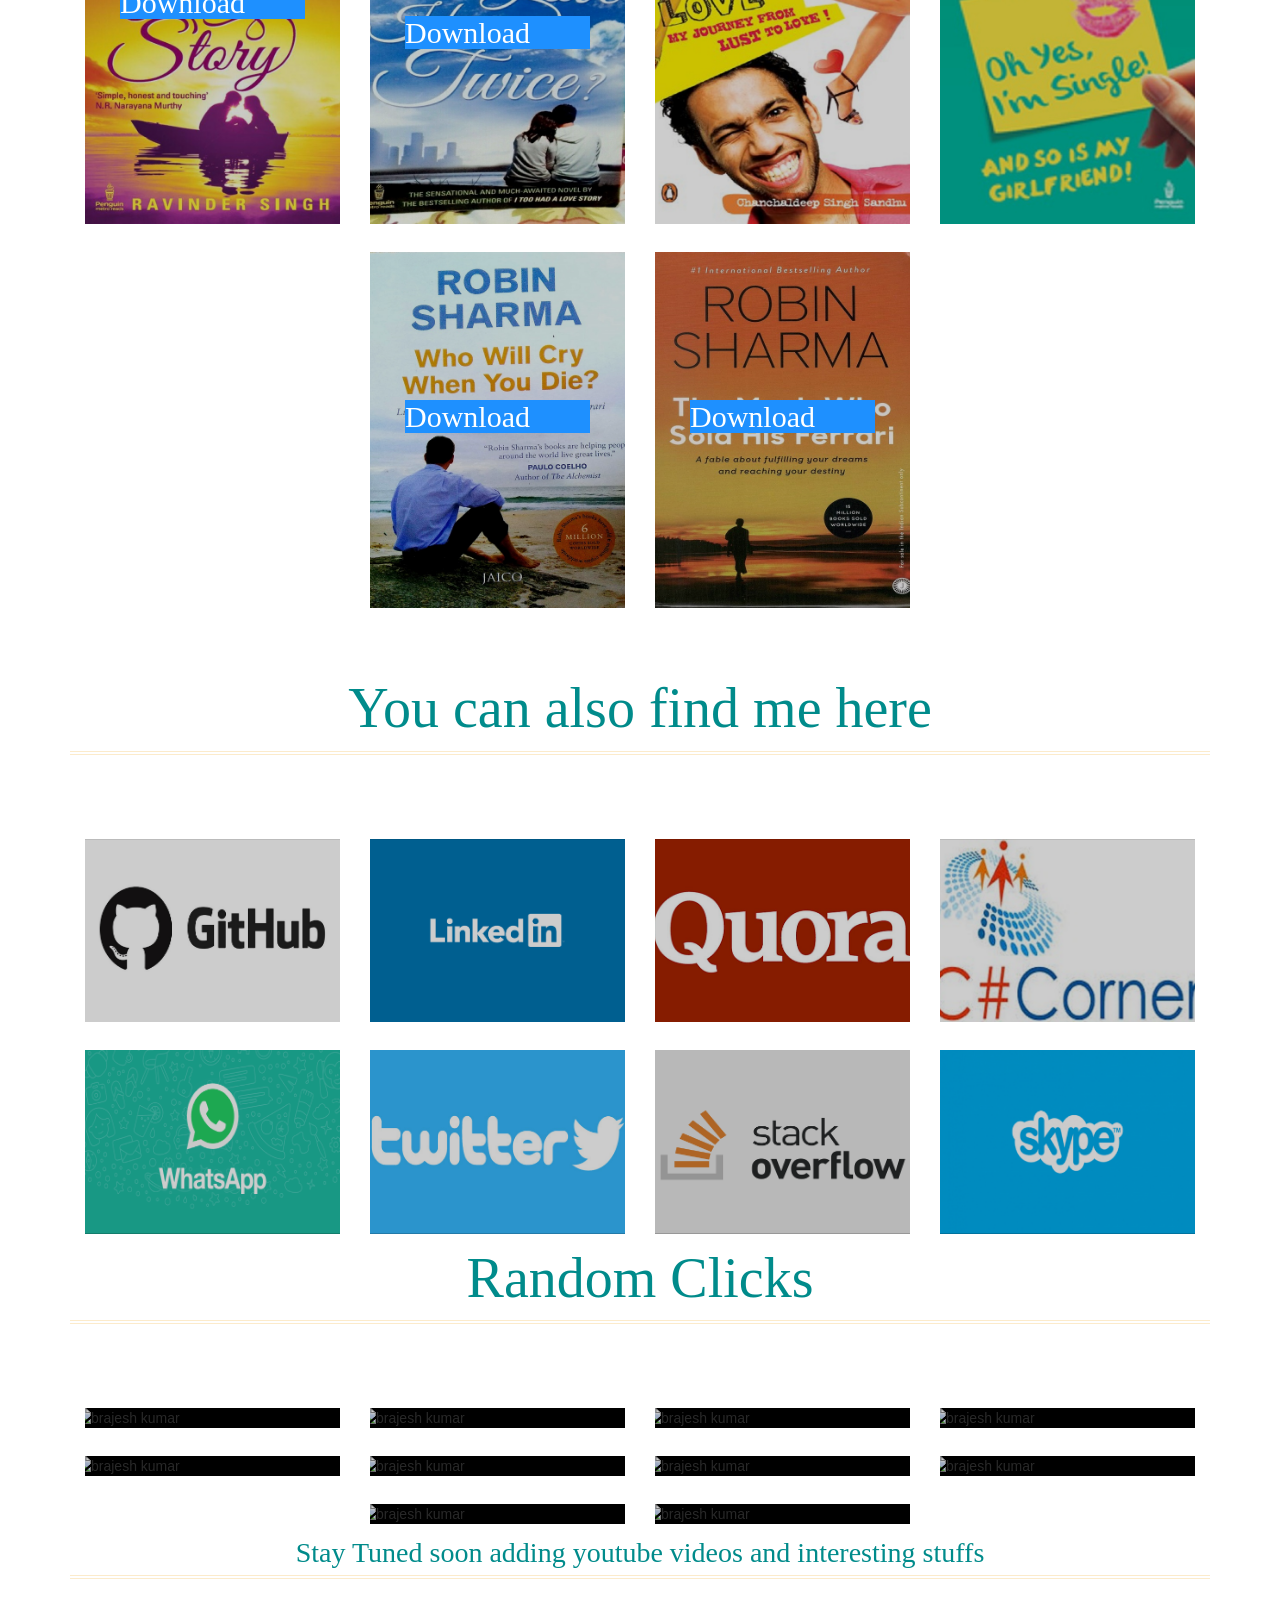
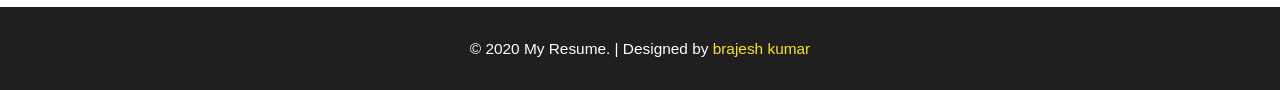
==== commit f4bbfaab: "recent changes" ====
--- a/index.html
+++ b/index.html
@@ -17,18 +17,18 @@
         gtag('config', 'UA-121890130-1');
     </script>
 
-    <title>Brajesh Kumar Portfolio</title>
+    <title>Brajesh Kumar Software Engineer Portfolio</title>
     <!--mobile apps-->
     <meta name="viewport" content="width=device-width, initial-scale=1">
-	<meta name="google-site-verification" content="Ce8YZaPwUhd-kh-5-_eyTDgRqVhaOw1wUaRUZuC7nno" />
+    <meta name="google-site-verification" content="Ce8YZaPwUhd-kh-5-_eyTDgRqVhaOw1wUaRUZuC7nno" />
     <meta http-equiv="Content-Type" content="text/html; charset=utf-8" />
     <meta name="description" content="Brajesh Kumar,Kumar Brajesh, Girjesh Kumar, 9910753655, brajesh , brajesh sharma, brajeshkr18@gmail.com,brajeshkr18,Anmol Kumar .
 	I have been working on Microsoft Technologies since my college days. I edits, codes and manages content when at work. C# is my first love, but i often seen flirting with JQuery JS and Bootstrap" />
-	<meta name="Author" content="Brajesh Kumar"> 
+    <meta name="Author" content="Brajesh Kumar">
     <meta name="keywords" content="Brajesh Kumar,Kumar Brajesh, Girjesh Kumar, 9910753655, brajesh , brajesh sharma, brajeshkr18@gmail.com,brajeshkr18,Anmol Kumar " />
-	<meta name="robots" content="index, follow"> 
+    <meta name="robots" content="index, follow">
     <script type="application/x-javascript"> addEventListener("load", function() { setTimeout(hideURLbar, 0); }, false); function hideURLbar(){ window.scrollTo(0,1); } </script>
-	 <link rel="icon" href="brajesh.ico" type="image/x-icon" />
+    <link rel="icon" href="brajesh.ico" type="image/x-icon" />
     <!--mobile apps-->
     <!--Custom Theme files-->
     <link href="Assets/css/bootstrap.css" type="text/css" rel="stylesheet" media="all">
@@ -39,8 +39,8 @@
     <script src="Assets/js/jquery-1.11.1.min.js"></script>
     <!-- //js -->
     <!--web-fonts-->
-    
-     <link href="../Assets/font/glyphicons-halflings-regular.woff' rel='stylesheet" type='text/css'>
+
+    <link href="../Assets/font/glyphicons-halflings-regular.woff' rel='stylesheet" type='text/css'>
     <link href="../Assets/font/glyphicons-halflings-regular.woff2' rel='stylesheet" type='text/css'>
     <!--//web-fonts-->
     <!--start-smooth-scrolling-->
@@ -1314,8 +1314,19 @@
                                     </a>
                                 </div>
                             </div>
-							 <div class="col-md-3 portfolio-grids"></div>
-                           <div class="col-md-3 portfolio-grids">
+                            <div class="col-md-3 portfolio-grids">
+                                <div class="grid">
+                                    <a href="https://api.whatsapp.com/send?phone=+919910753655" target="_blank">
+                                        <img src="Assets/images/brajeshkr1.png" alt="brajesh kumar" class="img-responsive">
+
+                                        <div class="figcaption">
+                                            <h3> Whats App </h3>
+                                            <p>text me on WhatsApp</p>
+                                        </div>
+                                    </a>
+                                </div>
+                            </div>
+                            <div class="col-md-3 portfolio-grids">
                                 <div class="grid">
                                     <a href="https://twitter.com/brajeshkr18" target="_blank">
                                         <img src="Assets/images/brajeshkumar9.JPG" alt="brajesh kumar" class="img-responsive">
@@ -1327,7 +1338,7 @@
                                     </a>
                                 </div>
                             </div>
-                           <div class="col-md-3 portfolio-grids">
+                            <div class="col-md-3 portfolio-grids">
                                 <div class="grid">
                                     <a href="https://stackoverflow.com/users/7446343/brajesh-kumar" target="_blank">
                                         <img src="Assets/images/brajeshkumar10.JPG" alt="brajesh kumar" class="img-responsive">
@@ -1339,7 +1350,18 @@
                                     </a>
                                 </div>
                             </div>
-                        <div class="col-md-3 portfolio-grids"></div>
+                            <div class="col-md-3 portfolio-grids">
+                                <div class="grid">
+                                    <a href="https://join.skype.com/V4gorlkRZ3nl" target="_blank">
+                                        <img src="Assets/images/brajeshkr18.png" alt="brajesh kumar" class="img-responsive">
+
+                                        <div class="figcaption">
+                                            <h3> Skype </h3>
+                                            <p>text me on Skype</p>
+                                        </div>
+                                    </a>
+                                </div>
+                            </div>
 
 
 
@@ -1371,23 +1393,66 @@
                             </div>
                             <div class="col-md-3 portfolio-grids">
                                 <div class="grid">
+                                    <img src="Assets/images/Profile/brajesh5.jpeg" alt="brajesh kumar" class="img-responsive">
+
+                                </div>
+                            </div>
+                            <div class="col-md-3 portfolio-grids">
+                                <div class="grid">
+                                    <img src="Assets/images/Profile/brajesh2.jpeg" alt="brajesh kumar" class="img-responsive">
+
+                                </div>
+                            </div>
+
+                            <div class="col-md-3 portfolio-grids">
+                                <div class="grid">
+                                    <img src="Assets/images/Profile/brajesh6.jpeg" alt="brajesh kumar" class="img-responsive">
+
+                                </div>
+                            </div>
+                            <div class="col-md-3 portfolio-grids">
+                                <div class="grid">
+                                    <img src="Assets/images/Profile/brajesh7.jpeg" alt="brajesh kumar" class="img-responsive">
+
+                                </div>
+                            </div>
+                            <div class="col-md-3 portfolio-grids">
+                                <div class="grid">
+                                    <img src="Assets/images/Profile/brajesh8.jpeg" alt="brajesh kumar" class="img-responsive">
+
+                                </div>
+                            </div>
+                            <div class="col-md-3 portfolio-grids">
+                                <div class="grid">
+                                    <img src="Assets/images/Profile/brajesh9.jpeg" alt="brajesh kumar" class="img-responsive">
+
+                                </div>
+                            </div>
+                            <div class="col-md-3 portfolio-grids">
+                                <div class="grid">
                                     <img src="Assets/images/Profile/brajesh1.jpeg" alt="brajesh kumar" class="img-responsive">
 
                                 </div>
                             </div>
                             <div class="col-md-3 portfolio-grids">
-                                <div class="grid">
-                                    <img src="Assets/images/Profile/brajesh2.jpeg" alt="brajesh kumar" class="img-responsive">
-
-                                </div>
-                            </div>
-                            <div class="col-md-3 portfolio-grids">
-                                <div class="grid">
-                                    <img src="Assets/images/Profile/brajesh5.jpeg" alt="brajesh kumar" class="img-responsive">
-
-                                </div>
-                            </div>
-
+                                <div class="grid"> </div>
+                            </div>
+                            <div class="col-md-3 portfolio-grids">
+                                <div class="grid">
+                                    <img src="Assets/images/Profile/brajesh10.jpeg" alt="brajesh kumar" class="img-responsive">
+
+                                </div>
+                            </div>
+                            <div class="col-md-3 portfolio-grids">
+                                <div class="grid">
+                                    <img src="Assets/images/Profile/brajesh11.jpeg" alt="brajesh kumar" class="img-responsive">
+
+                                </div>
+                            </div>
+
+                            <div class="col-md-3 portfolio-grids">
+                                <div class="grid"> </div>
+                            </div>
                             <div class="clearfix"> </div>
                         </div>
                     </div>
--- a/Assets/css/style.css
+++ b/Assets/css/style.css
@@ -33,7 +33,7 @@
 }
 /*--baner--*/
 .banner {
-	background:url(../images/a.jpg)no-repeat center 0px;
+	background:url(../images/BrajeshKumar.jpg)no-repeat center 0px;
 	-webkit-background-size:cover;
 	background-size:cover;
 	-moz-background-size:cover;
